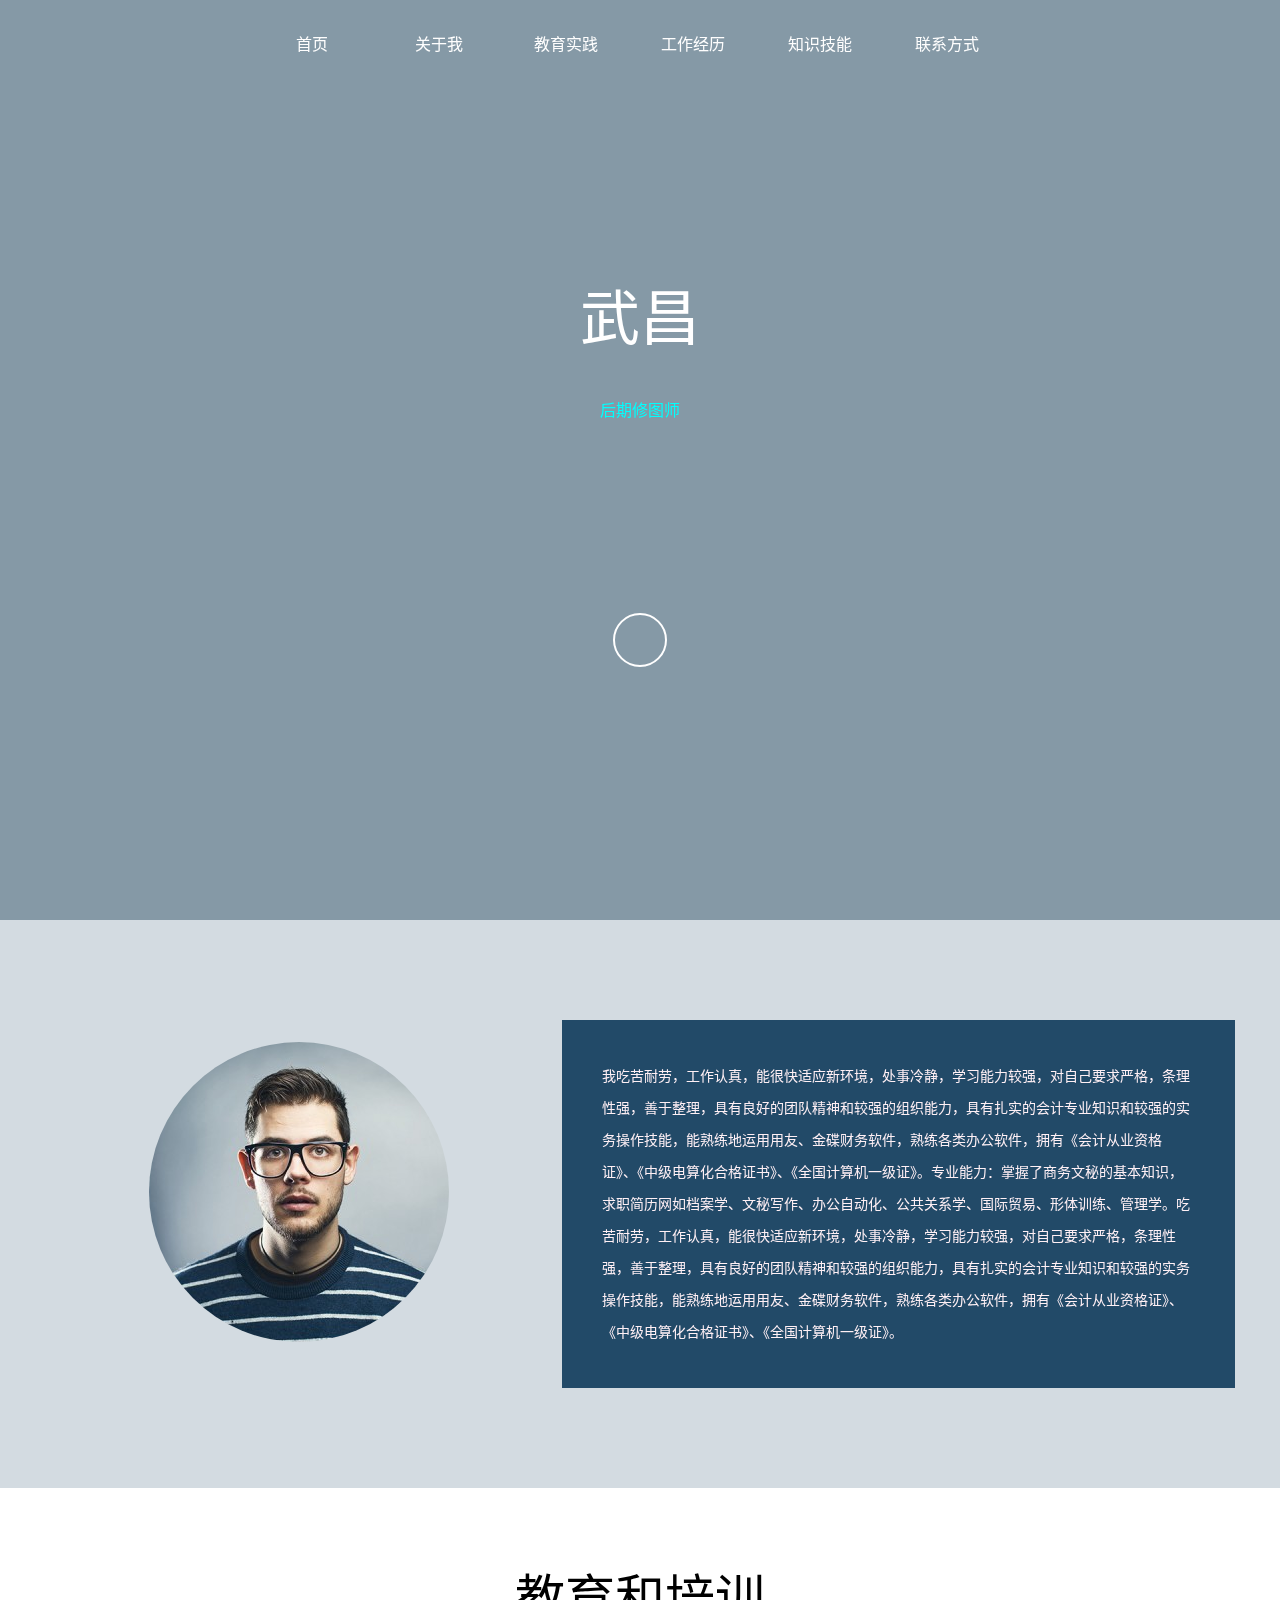
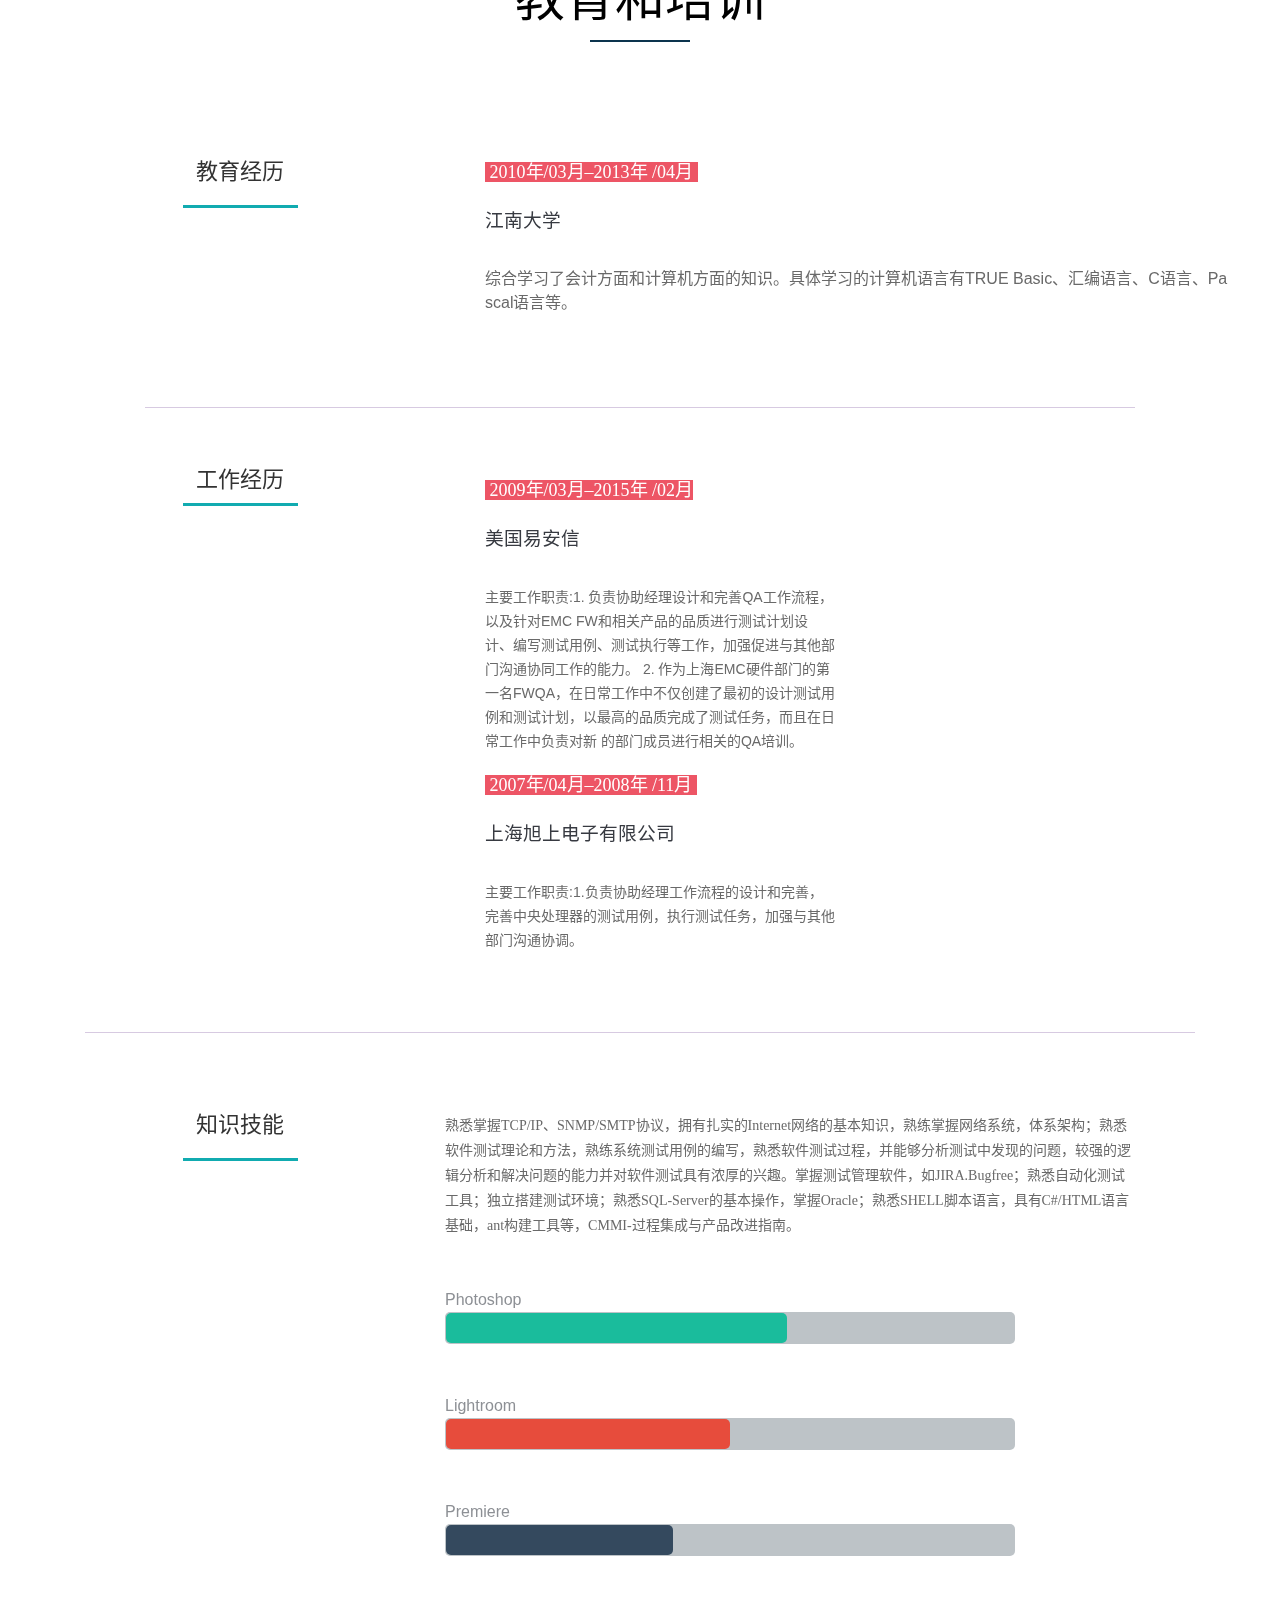
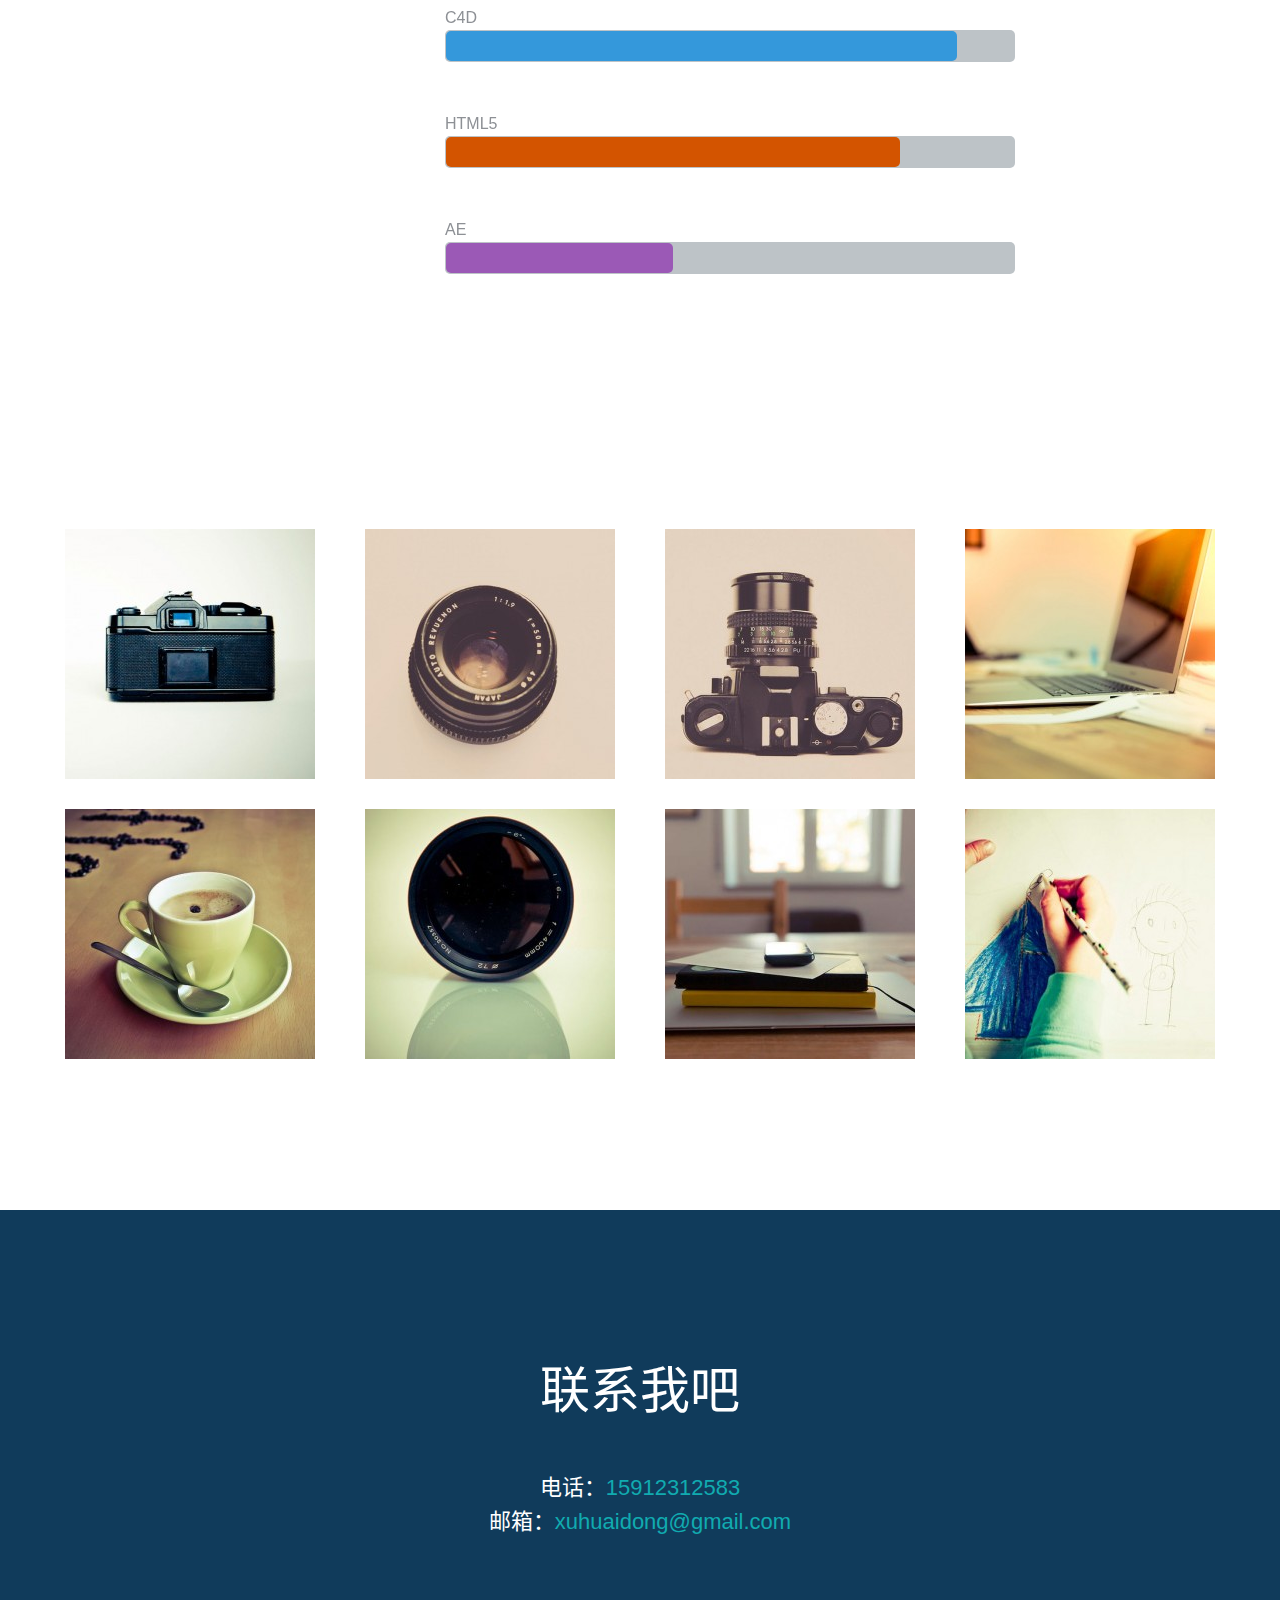
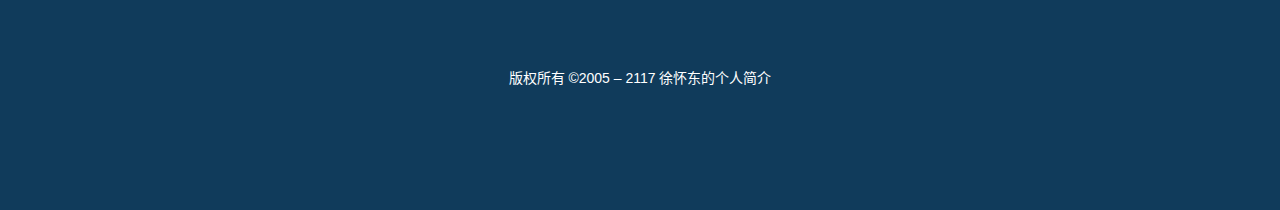
==== 个人简历.html @ 4f2609cb "简历" ====
<!DOCTYPE html>
<!-- saved from url=(0036)file:///D:/1/%E7%AE%80%E5%8E%86.html -->
<html class="bit-html mobile-false js_active  vc_desktop  vc_transform  vc_transform  no-touch mobile-false js_active  vc_desktop  vc_transform  vc_transform mobile-false js_active  vc_desktop  vc_transform  vc_transform" dir="ltr" lang="zh-CN"><!--<![endif]--><head><meta http-equiv="Content-Type" content="text/html; charset=UTF-8">
	<!-- for 360 -->
	<meta name="renderer" content="webkit"> 
	<meta name="applicable-device" content="pc,mobile"> <!-- for baidu -->
	<meta http-equiv="Cache-Control" content="no-transform"> <!-- for baidu -->
    <meta name="MobileOptimized" content="width"><!-- for baidu -->
    <meta name="HandheldFriendly" content="true"><!-- for baidu -->
		<!-- customer header -->
	<meta http-equiv="X-UA-Compatible" content="IE=edge">
	
	<meta name="viewport" content="width=device-width, initial-scale=1, maximum-scale=1">	
	<title>个人简历-通信工程 | 起飞页建站模板</title>
	<link rel="profile" href="http://gmpg.org/xfn/11">
	<link rel="pingback" href="http://5513e8ed8fca9.t73.qifeiye.com/xmlrpc.php">
	<!--[if lt IE 9]>
	<script src="http://5513e8ed8fca9.t73.qifeiye.com/FeiEditor/bitSite/js/html5shiv.min.js"></script>
	<![endif]-->
	<!--[if lt IE 9]>
	<script src="http://5513e8ed8fca9.t73.qifeiye.com/FeiEditor/bitSite/js/respond.min.js"></script>
	<![endif]-->
	<style type="text/css" id="static-stylesheet"></style>
	<link rel="stylesheet" href="./个人简历_files/6e01c4639c685ab23f66e5d59e5789d3.css" type="text/css" media="all">
<style type="text/css">

</style>
<script type="text/javascript">
/* <![CDATA[ */
/* thickbox */
var thickboxL10n = {"next":"\u4e0b\u4e00\u5f20 >","prev":"< \u4e0a\u4e00\u5f20","image":"\u56fe\u7247","of":"\/","close":"\u5173\u95ed","noiframes":"\u8fd9\u4e2a\u529f\u80fd\u9700\u8981iframe\u7684\u652f\u6301\u3002\u60a8\u53ef\u80fd\u7981\u6b62\u4e86iframe\u7684\u663e\u793a\uff0c\u6216\u60a8\u7684\u6d4f\u89c8\u5668\u4e0d\u652f\u6301\u6b64\u529f\u80fd\u3002","loadingAnimation":"\/\/fast.qifeiye.com\/FeiEditor\/bitSite\/images\/preloader.gif"};
/* dt-plugins */
var dtLocal = {"passText":"\u67e5\u770b\u8fd9\u4e2a\u52a0\u5bc6\u8d44\u8baf\uff0c\u8bf7\u5728\u4e0b\u9762\u8f93\u5165\u5bc6\u7801\uff1a","moreButtonAllLoadedText":"\u5168\u90e8\u5df2\u52a0\u8f7d","postID":"2160","ajaxurl":"http:\/\/5513e8ed8fca9.t73.qifeiye.com\/admin\/admin-ajax.php","contactNonce":"e44dd95891","ajaxNonce":"7125563af6","pageData":{"type":"page","template":"page","layout":null},"themeSettings":{"smoothScroll":"on"}};

/* ]]> */
</script><style>#header + #content > #left > #rlblock_left,
#content > #right > .dose > .dosesingle,
#content > #center > .dose > .dosesingle
{display:none !important;}</style>
<script type="text/javascript" src="./个人简历_files/ba457d8b08572c80d31e741e037400cd.js.下载"></script>
<link rel="EditURI" type="application/rsd+xml" title="RSD" href="http://5513e8ed8fca9.t73.qifeiye.com/xmlrpc.php?rsd">
<link rel="wlwmanifest" type="application/wlwmanifest+xml" href="http://5513e8ed8fca9.t73.qifeiye.com/qfy-includes/wlwmanifest.xml"> 

<link rel="canonical" href="http://5513e8ed8fca9.t73.qifeiye.com/">
<link rel="shortlink" href="http://5513e8ed8fca9.t73.qifeiye.com/?p=2160">
<style class="style_0">.bitRightSider .widget-title,.bitLeftSider .widget-title{padding:0 0 0 10px;height:28px;line-height:28px;background-color:#024886;margin:0px;font-family:;font-size:px;font-weight:normal;font-style:normal;text-decoration:none;color:#fff;border-top:0;border-left:0;border-right:0;border-bottom:0;background-image: url(//fast.qifeiye.com/qfy-content/plugins//bit-plugin/assets/frame/header_bg/1/bg.png);background-repeat: repeat;-webkit-border-top-left-radius: 0;-webkit-border-top-right-radius: 0;-moz-border-radius-topleft: 0;-moz-border-radius-topright: 0;border-top-left-radius: 0;border-top-right-radius: 0;} .bitRightSider .bitWidgetFrame,.bitLeftSider .bitWidgetFrame{border-top:0;border-bottom:1px solid #bababa;border-left:1px solid #bababa;border-right:1px solid #bababa;padding:4px 10px 4px 10px;-webkit-border-bottom-left-radius: 0;-webkit-border-bottom-right-radius: 0;-moz-border-radius-bottomleft: 0;-moz-border-radius-bottomright: 0;border-bottom-left-radius: 0;border-bottom-right-radius: 0;}.bitRightSider .site_tooler,.bitLeftSider .site_tooler{-webkit-box-shadow:none;box-shadow:none;}.bitRightLeftSiderWidget.site_tooler .bitWidgetFrame,.bitRightLeftSiderWidget.site_tooler .bitWidgetFrame{background-color:transparent;background-image:none;-webkit-border-bottom-left-radius: 0px;border-bottom-left-radius: 0px;-webkit-border-bottom-right-radius: 0px;border-bottom-right-radius: 0px;}</style><style class="style_0">.footer .widget-title{padding:0 0 0 10px;height:28px;line-height:28px;background-color:#024886;margin:0px;font-family:;font-size:px;font-weight:normal;font-style:normal;text-decoration:none;color:#fff;border-top:0;border-left:0;border-right:0;border-bottom:0;background-image:none;-webkit-border-top-left-radius: 4px;-webkit-border-top-right-radius: 4px;-moz-border-radius-topleft: 4px;-moz-border-radius-topright: 4px;border-top-left-radius: 4px;border-top-right-radius: 4px;} .footer .widget-title{border-top:0;border-left:0;border-right:0;} .footer  .bitWidgetFrame{border-bottom:0;border-top:0;border-left:0;border-right:0;padding:4px 10px 4px 10px;}.footer .site_tooler{-webkit-box-shadow:none;box-shadow:none;}.footer .site_tooler .bitWidgetFrame{background-color:transparent;background-image:none;-webkit-border-bottom-left-radius: 4px;border-bottom-left-radius: 4px;-webkit-border-bottom-right-radius: 4px;border-bottom-right-radius: 4px;}</style><meta name="robots" content="index, follow">
<meta name="description" content="起飞页建站模板">
		<style type="text/css">
</style>
		<script type="text/javascript">
			dtGlobals.logoEnabled = 0;dtGlobals.curr_id = '2160';dtGlobals.logoURL = '';dtGlobals.logoW = '0';dtGlobals.logoH = '0';dtGlobals.qfyname = '起飞页';dtGlobals.id = '5513e8ed8fca9';dtGlobals.language = '';smartMenu = 1;document.cookie='resolution='+Math.max(screen.width,screen.height)+'; path=/';
			dtGlobals.gallery_bgcolor = 'rgba(51,51,51,1)';dtGlobals.gallery_showthumbs = '0';dtGlobals.gallery_style = '';dtGlobals.gallery_autoplay = '0';dtGlobals.gallery_playspeed = '3';dtGlobals.gallery_imagesize = '100';dtGlobals.gallery_imageheight = '100';dtGlobals.gallery_stopbutton = '';dtGlobals.gallery_thumbsposition = '';dtGlobals.gallery_tcolor = '#fff';dtGlobals.gallery_tsize = '16';dtGlobals.gallery_dcolor = '#fff';dtGlobals.gallery_dsize = '14';dtGlobals.gallery_tfamily = '';dtGlobals.gallery_dfamily = '';dtGlobals.gallery_blankclose = '0';dtGlobals.gallery_arrowstyle = '0';dtGlobals.fm_showstyle = '';dtGlobals.fm_showspeed = '';dtGlobals.cdn_url = 'https://ccdn.goodq.top';dtGlobals.qfymodel = "";
			            			var socail_back_url = '';
					
		</script>

		</head>


<body class="home page page-id-2160 page-template-default image-blur btn-flat content-fullwidth qfe-js-composer js-comp-ver-4.0.1 vc_responsive is-webkit" data-pid="2160" data-pkey="43696bcdc4f8022776101003c5671fe2" style="">

<div id="page" class="bodyheader0 breackall hidefooter wide ">



	<!-- left, center, classical, classic-centered -->
	<!-- !Header -->
	<header id="header" class="logo-classic-centered headerPM menuPositionHolder transparent" role="banner"><!-- class="overlap"; class="logo-left", class="logo-center", class="logo-classic" -->
		
		<div class="wf-wrap ">
			<div class="wf-table">

				

<div id="branding" class="wf-td bit-logo-bar" style="">
	
	
	<!-- <div id="site-title" class="assistive-text"></div>
	<div id="site-description" class="assistive-text"></div> -->
</div>
			</div><!-- .wf-table -->
		</div><!-- .wf-wrap -->
		
								<div class="wf-mobile-visible wf-td assistive-info    " role="complementary">
					<div class="top-bar-right right bit_widget_more" bitdatamarker="bitHeader-2" bitdataaction="site_fix_container" bitdatacolor="white">
					 					</div>
				</div>
		
		<div class="navigation-holder">
			<div>

					
		<!-- !- Navigation -->
		<nav style="min-height: auto;" id="navigation" class="wf-wrap" bitdataaction="site_menu_container" bitdatalocation="primary">
			
						
			<div id="dl-menu" class="dl-menuwrapper wf-mobile-visible main-mobile-menu" style="display: none;"><div id="dl-menu" class="dl-menuwrapper wf-mobile-visible main-mobile-menu" style="display:none"><div id="dl-menu" class="dl-menuwrapper wf-mobile-visible main-mobile-menu" style="display:none"><a data-padding="" data-top="8" data-right="8" rel="nofollow" id="mobile-menu" class="glyphicon glyphicon-icon-align-justify center">
				<span class="menu-open  phone-text">首页</span>
				<span class="menu-close">关闭</span>
				<span class="menu-back">返回上一级</span>
				<span class="wf-phone-visible">&nbsp;</span>
			</a><div class="dl-container"><ul data-st="0" data-sp="0" data-fh="" data-mw="" data-lh="" class="dl-menu" data-bit-menu="underline-hover" data-bit-float-menu="underline-hover"><li class="menu-item menu-item-type-post_type menu-item-object-page current-menu-item page_item page-item-2160 current_page_item bit-menu-post-id-2160 menu-item-2319 first"><a href="http://5513e8ed8fca9.t73.qifeiye.com/"><span>首页<i class="underline"></i><i class="underline"></i><i class="underline"></i></span></a></li><li class="menu-item menu-item-type-custom menu-item-object-custom current-menu-item current_page_item menu-item-home bit-menu-post-id-7343 menu-item-7343 act"><a href="http://5513e8ed8fca9.t73.qifeiye.com/#bit_pmwl8"><span>关于我<i class="underline"></i><i class="underline"></i><i class="underline"></i></span></a></li><li class=" menu-item menu-item-type-custom menu-item-object-custom current-menu-item current_page_item menu-item-home bit-menu-post-id-7076 menu-item-7076"><a href="http://5513e8ed8fca9.t73.qifeiye.com/#bit_nt7b8"><span>教育实践<i class="underline"></i><i class="underline"></i><i class="underline"></i></span></a></li><li class="menu-item menu-item-type-custom menu-item-object-custom current-menu-item current_page_item menu-item-home bit-menu-post-id-6301 menu-item-6301"><a href="http://5513e8ed8fca9.t73.qifeiye.com/#bit_nyho2"><span>工作经历<i class="underline"></i><i class="underline"></i><i class="underline"></i></span></a></li><li class="menu-item menu-item-type-custom menu-item-object-custom current-menu-item current_page_item menu-item-home bit-menu-post-id-7078 menu-item-7078"><a href="http://5513e8ed8fca9.t73.qifeiye.com/#bit_vol42"><span>知识技能<i class="underline"></i><i class="underline"></i><i class="underline"></i></span></a></li><li class="menu-item menu-item-type-custom menu-item-object-custom current-menu-item current_page_item menu-item-home bit-menu-post-id-7080 menu-item-7080"><a href="http://5513e8ed8fca9.t73.qifeiye.com/#bit_ocmzg"><span>联系方式<i class="underline"></i><i class="underline"></i><i class="underline"></i></span></a></li>
</ul></div></div><div class="dl-container"><ul data-st="0" data-sp="0" data-fh="" data-mw="" data-lh="" class="dl-menu" data-bit-menu="underline-hover" data-bit-float-menu="underline-hover"><li class="menu-item menu-item-type-post_type menu-item-object-page current-menu-item page_item page-item-2160 current_page_item bit-menu-post-id-2160 menu-item-2319 first"><a href="http://5513e8ed8fca9.t73.qifeiye.com/"><span>首页<i class="underline"></i><i class="underline"></i></span></a></li><li class="menu-item menu-item-type-custom menu-item-object-custom current-menu-item current_page_item menu-item-home bit-menu-post-id-7343 menu-item-7343 act"><a href="http://5513e8ed8fca9.t73.qifeiye.com/#bit_pmwl8"><span>关于我<i class="underline"></i><i class="underline"></i></span></a></li><li class=" menu-item menu-item-type-custom menu-item-object-custom current-menu-item current_page_item menu-item-home bit-menu-post-id-7076 menu-item-7076"><a href="http://5513e8ed8fca9.t73.qifeiye.com/#bit_nt7b8"><span>教育实践<i class="underline"></i><i class="underline"></i></span></a></li><li class="menu-item menu-item-type-custom menu-item-object-custom current-menu-item current_page_item menu-item-home bit-menu-post-id-6301 menu-item-6301"><a href="http://5513e8ed8fca9.t73.qifeiye.com/#bit_nyho2"><span>工作经历<i class="underline"></i><i class="underline"></i></span></a></li><li class="menu-item menu-item-type-custom menu-item-object-custom current-menu-item current_page_item menu-item-home bit-menu-post-id-7078 menu-item-7078"><a href="http://5513e8ed8fca9.t73.qifeiye.com/#bit_vol42"><span>知识技能<i class="underline"></i><i class="underline"></i></span></a></li><li class=" menu-item menu-item-type-custom menu-item-object-custom current-menu-item current_page_item menu-item-home bit-menu-post-id-7080 menu-item-7080"><a href="http://5513e8ed8fca9.t73.qifeiye.com/#bit_ocmzg"><span>联系方式<i class="underline"></i><i class="underline"></i></span></a></li>
</ul></div><div class="dl-container"><ul data-st="0" data-sp="0" data-fh="" data-mw="" data-lh="" class="dl-menu" data-bit-menu="underline-hover" data-bit-float-menu="underline-hover"><li class="menu-item menu-item-type-post_type menu-item-object-page current-menu-item page_item page-item-2160 current_page_item bit-menu-post-id-2160 menu-item-2319 first"><a href="http://5513e8ed8fca9.t73.qifeiye.com/"><span>首页<i class="underline"></i><i class="underline"></i><i class="underline"></i></span></a></li><li class="menu-item menu-item-type-custom menu-item-object-custom current-menu-item current_page_item menu-item-home bit-menu-post-id-7343 menu-item-7343 act"><a href="http://5513e8ed8fca9.t73.qifeiye.com/#bit_pmwl8"><span>关于我<i class="underline"></i><i class="underline"></i><i class="underline"></i></span></a></li><li class=" menu-item menu-item-type-custom menu-item-object-custom current-menu-item current_page_item menu-item-home bit-menu-post-id-7076 menu-item-7076"><a href="http://5513e8ed8fca9.t73.qifeiye.com/#bit_nt7b8"><span>教育实践<i class="underline"></i><i class="underline"></i><i class="underline"></i></span></a></li><li class="menu-item menu-item-type-custom menu-item-object-custom current-menu-item current_page_item menu-item-home bit-menu-post-id-6301 menu-item-6301"><a href="http://5513e8ed8fca9.t73.qifeiye.com/#bit_nyho2"><span>工作经历<i class="underline"></i><i class="underline"></i><i class="underline"></i></span></a></li><li class="menu-item menu-item-type-custom menu-item-object-custom current-menu-item current_page_item menu-item-home bit-menu-post-id-7078 menu-item-7078"><a href="http://5513e8ed8fca9.t73.qifeiye.com/#bit_vol42"><span>知识技能<i class="underline"></i><i class="underline"></i><i class="underline"></i></span></a></li><li class="menu-item menu-item-type-custom menu-item-object-custom current-menu-item current_page_item menu-item-home bit-menu-post-id-7080 menu-item-7080"><a href="http://5513e8ed8fca9.t73.qifeiye.com/#bit_ocmzg"><span>联系方式<i class="underline"></i><i class="underline"></i><i class="underline"></i></span></a></li>
</ul></div></div><div class="dl-container"><ul data-st="0" data-sp="0" data-fh="" data-mw="" data-lh="" class="dl-menu" data-bit-menu="underline-hover" data-bit-float-menu="underline-hover"><li class=" menu-item menu-item-type-post_type menu-item-object-page current-menu-item page_item page-item-2160 current_page_item bit-menu-post-id-2160 menu-item-2319 act first"><a href="http://5513e8ed8fca9.t73.qifeiye.com/"><span>首页<i class="underline"></i></span></a></li><li class=" menu-item menu-item-type-custom menu-item-object-custom current-menu-item current_page_item menu-item-home bit-menu-post-id-7343 menu-item-7343"><a href="http://5513e8ed8fca9.t73.qifeiye.com/#bit_pmwl8"><span>关于我<i class="underline"></i></span></a></li><li class=" menu-item menu-item-type-custom menu-item-object-custom current-menu-item current_page_item menu-item-home bit-menu-post-id-7076 menu-item-7076"><a href="http://5513e8ed8fca9.t73.qifeiye.com/#bit_nt7b8"><span>教育实践<i class="underline"></i></span></a></li><li class=" menu-item menu-item-type-custom menu-item-object-custom current-menu-item current_page_item menu-item-home bit-menu-post-id-6301 menu-item-6301"><a href="http://5513e8ed8fca9.t73.qifeiye.com/#bit_nyho2"><span>工作经历<i class="underline"></i></span></a></li><li class=" menu-item menu-item-type-custom menu-item-object-custom current-menu-item current_page_item menu-item-home bit-menu-post-id-7078 menu-item-7078"><a href="http://5513e8ed8fca9.t73.qifeiye.com/#bit_vol42"><span>知识技能<i class="underline"></i></span></a></li><li class=" menu-item menu-item-type-custom menu-item-object-custom current-menu-item current_page_item menu-item-home bit-menu-post-id-7080 menu-item-7080"><a href="http://5513e8ed8fca9.t73.qifeiye.com/#bit_ocmzg"><span>联系方式<i class="underline"></i></span></a></li>
</ul></div><div class="dl-container"><ul data-st="0" data-sp="0" data-fh="" data-mw="" data-lh="" class="dl-menu" data-bit-menu="underline-hover" data-bit-float-menu="underline-hover"><li class="menu-item menu-item-type-post_type menu-item-object-page current-menu-item page_item page-item-2160 current_page_item bit-menu-post-id-2160 menu-item-2319 first"><a href="http://5513e8ed8fca9.t73.qifeiye.com/"><span>首页<i class="underline"></i><i class="underline"></i></span></a></li><li class="menu-item menu-item-type-custom menu-item-object-custom current-menu-item current_page_item menu-item-home bit-menu-post-id-7343 menu-item-7343 act"><a href="http://5513e8ed8fca9.t73.qifeiye.com/#bit_pmwl8"><span>关于我<i class="underline"></i><i class="underline"></i></span></a></li><li class=" menu-item menu-item-type-custom menu-item-object-custom current-menu-item current_page_item menu-item-home bit-menu-post-id-7076 menu-item-7076"><a href="http://5513e8ed8fca9.t73.qifeiye.com/#bit_nt7b8"><span>教育实践<i class="underline"></i><i class="underline"></i></span></a></li><li class="menu-item menu-item-type-custom menu-item-object-custom current-menu-item current_page_item menu-item-home bit-menu-post-id-6301 menu-item-6301"><a href="http://5513e8ed8fca9.t73.qifeiye.com/#bit_nyho2"><span>工作经历<i class="underline"></i><i class="underline"></i></span></a></li><li class="menu-item menu-item-type-custom menu-item-object-custom current-menu-item current_page_item menu-item-home bit-menu-post-id-7078 menu-item-7078"><a href="http://5513e8ed8fca9.t73.qifeiye.com/#bit_vol42"><span>知识技能<i class="underline"></i><i class="underline"></i></span></a></li><li class=" menu-item menu-item-type-custom menu-item-object-custom current-menu-item current_page_item menu-item-home bit-menu-post-id-7080 menu-item-7080"><a href="http://5513e8ed8fca9.t73.qifeiye.com/#bit_ocmzg"><span>联系方式<i class="underline"></i><i class="underline"></i></span></a></li>
</ul></div><div class="dl-container"><ul data-st="0" data-sp="0" data-fh="" data-mw="" data-lh="" class="dl-menu" data-bit-menu="underline-hover" data-bit-float-menu="underline-hover"><li class="menu-item menu-item-type-post_type menu-item-object-page current-menu-item page_item page-item-2160 current_page_item bit-menu-post-id-2160 menu-item-2319 first"><a href="http://5513e8ed8fca9.t73.qifeiye.com/"><span>首页<i class="underline"></i><i class="underline"></i><i class="underline"></i></span></a></li><li class="menu-item menu-item-type-custom menu-item-object-custom current-menu-item current_page_item menu-item-home bit-menu-post-id-7343 menu-item-7343 act"><a href="http://5513e8ed8fca9.t73.qifeiye.com/#bit_pmwl8"><span>关于我<i class="underline"></i><i class="underline"></i><i class="underline"></i></span></a></li><li class=" menu-item menu-item-type-custom menu-item-object-custom current-menu-item current_page_item menu-item-home bit-menu-post-id-7076 menu-item-7076"><a href="http://5513e8ed8fca9.t73.qifeiye.com/#bit_nt7b8"><span>教育实践<i class="underline"></i><i class="underline"></i><i class="underline"></i></span></a></li><li class="menu-item menu-item-type-custom menu-item-object-custom current-menu-item current_page_item menu-item-home bit-menu-post-id-6301 menu-item-6301"><a href="http://5513e8ed8fca9.t73.qifeiye.com/#bit_nyho2"><span>工作经历<i class="underline"></i><i class="underline"></i><i class="underline"></i></span></a></li><li class="menu-item menu-item-type-custom menu-item-object-custom current-menu-item current_page_item menu-item-home bit-menu-post-id-7078 menu-item-7078"><a href="http://5513e8ed8fca9.t73.qifeiye.com/#bit_vol42"><span>知识技能<i class="underline"></i><i class="underline"></i><i class="underline"></i></span></a></li><li class="menu-item menu-item-type-custom menu-item-object-custom current-menu-item current_page_item menu-item-home bit-menu-post-id-7080 menu-item-7080"><a href="http://5513e8ed8fca9.t73.qifeiye.com/#bit_ocmzg"><span>联系方式<i class="underline"></i><i class="underline"></i><i class="underline"></i></span></a></li>
</ul></div></div>

					<ul id="main-nav" data-st="0" data-sp="0" data-fh="" data-mw="" data-lh="" class="mainmenu fancy-rollovers wf-mobile-hidden position-text-right underline-hover bit-menu-default" data-bit-menu="underline-hover" data-bit-float-menu="underline-hover"><li class="menu-item menu-item-type-post_type menu-item-object-page current-menu-item page_item page-item-2160 current_page_item bit-menu-post-id-2160 menu-item-2319 first"><a href="http://5513e8ed8fca9.t73.qifeiye.com/"><span>首页<i class="underline"></i><i class="underline"></i><i class="underline"></i></span></a></li><li class="menu-item menu-item-type-custom menu-item-object-custom current-menu-item current_page_item menu-item-home bit-menu-post-id-7343 menu-item-7343 act"><a href="http://5513e8ed8fca9.t73.qifeiye.com/#bit_pmwl8"><span>关于我<i class="underline"></i><i class="underline"></i><i class="underline"></i></span></a></li><li class=" menu-item menu-item-type-custom menu-item-object-custom current-menu-item current_page_item menu-item-home bit-menu-post-id-7076 menu-item-7076"><a href="http://5513e8ed8fca9.t73.qifeiye.com/#bit_nt7b8"><span>教育实践<i class="underline"></i><i class="underline"></i><i class="underline"></i></span></a></li><li class="menu-item menu-item-type-custom menu-item-object-custom current-menu-item current_page_item menu-item-home bit-menu-post-id-6301 menu-item-6301"><a href="http://5513e8ed8fca9.t73.qifeiye.com/#bit_nyho2"><span>工作经历<i class="underline"></i><i class="underline"></i><i class="underline"></i></span></a></li><li class="menu-item menu-item-type-custom menu-item-object-custom current-menu-item current_page_item menu-item-home bit-menu-post-id-7078 menu-item-7078"><a href="http://5513e8ed8fca9.t73.qifeiye.com/#bit_vol42"><span>知识技能<i class="underline"></i><i class="underline"></i><i class="underline"></i></span></a></li><li class="menu-item menu-item-type-custom menu-item-object-custom current-menu-item current_page_item menu-item-home bit-menu-post-id-7080 menu-item-7080"><a href="http://5513e8ed8fca9.t73.qifeiye.com/#bit_ocmzg"><span>联系方式<i class="underline"></i><i class="underline"></i><i class="underline"></i></span></a></li>
</ul></nav>
		<div style="display:none;" id="main-nav-slide">
									
		</div>
		
	
			</div>
		</div><!-- .navigation-holder -->

		
	</header><!-- #masthead -->

 <section class="bitBanner" id="bitBanner" bitdatamarker="bitBanner" bitdataaction="site_fix_container">
	</section>
<div id="main" class="bit_main_content">


		<div class="main-gradient"></div>

		<div class="wf-wrap">
			<div class="wf-container-main">

				

			

			<div id="content" class="content" role="main">

								
<div class="main-outer-wrapper ">
        <div class="bit_row">

                <div class="twelve columns no-sidebar-content ">
                
                    <div class="bit_row">
                    
                            <div class="content-wrapper twelve columns ">
                              <section data-fixheight="" class="qfy-row-1-5bb8104059a0c972106 section minperheight100    no  section-text-no-shadow section-inner-no-shadow section-normal section-orgi" id="bit_unvk2" style="margin-bottom: 0px; border-radius: 0px; color: rgb(255, 255, 255); min-height: 575px;">
    <style class="row_class qfy_style_class">
	@media only screen and (min-width: 992px){
		section.section.qfy-row-1-5bb8104059a0c972106{padding-left:0;padding-right:0;padding-top:20px;padding-bottom:0;margin-top:0;}}
	   	
	   @media only screen and (max-width: 992px){
		.bit-html section.section.qfy-row-1-5bb8104059a0c972106{padding-left:15px;padding-right:15px;padding-top:20px;padding-bottom:0;margin-top:0;min-height:0;}}
	</style>
	            <div data-time="3" data-imagebgs="" class="background-media   " backgroundsize="true" style="background-image: url(&#39;https://ccdn.goodq.top/caches/0482949eac6b5cb4703326ef21f64e6a/aHR0cDovLzU1MTNlOGVkOGZjYTkudDczLnFpZmVpeWUuY29tL3FmeS1jb250ZW50L3VwbG9hZHMvMjAxNC8wNi81NTIzYzg4ZGQzNDdkMWI3Y2M2MTdmNjMyYjdlZmRiNy5qcGc_p_p100_p_3D.jpg&#39;); background-repeat:no-repeat; background-size:cover; background-attachment:scroll; background-position:0 0%;">
                                   </div>
		
    	    <div class="section-background-overlay background-overlay grid-overlay-0 " style="background-color: rgba(12,52,78,0.5);"></div>

    <div class="container">
        <div class="row qfe_row">
            <div data-animaleinbegin="bottom-in-view" data-animalename="qfyfadeInUp" data-duration="" data-delay="" class=" qfy-column-1-5bb810405ae1289273 qfy-column-inner  vc_span12  text-Default small-screen-undefined column_middle fullrow" data-dw="1/1" data-fixheight="" style="margin-top: 71px; margin-bottom: 0px;"><div style="margin-top:0;margin-bottom:0;margin-left:0;margin-right:0;border-radius:0px;;position:relative;" class="column_inner "><div class=" background-overlay grid-overlay-0" style="background-color:transparent;width:100%;"></div><div class="column_containter" style="z-index:3;position:relative;">
	<div id="vc_header_5bb810405c308755" m-padding="0px 0px 0px 0px" p-padding="0 0 0 0" css_animation_delay="0" qfyuuid="qfy_header_pezgg" data-anitime="0.7" class="qfy-element minheigh1px qfe_text_column qfe_content_element " style="position: relative;;;background-repeat: no-repeat;;margin-top:20px;margin-bottom:10px;padding-top:0;padding-bottom:0;padding-right:0;padding-left:0;"><style>@media only screen and (max-width: 768px) {#vc_header_5bb810405c308755 .header_title{font-size:30px !important;}}@media only screen and (max-width: 768px) {#vc_header_5bb810405c308755 .header_subtitle{font-size:14px !important;}}</style>
		<div class="qfe_wrapper">
			<h1 class="qfy_title center mobilecenter"><div class="qfy_title_inner" style="display:inline-block;position:relative;max-width:100%;"><div class="header_title" style="font-size:60px;font-weight:normal;font-style:normal;color:#ffffff;">武昌</div></div><style></style><div class="button_wrapper" style="display:none;"><div class="button " style="display:inline-block;max-width:100%;text-align:center; font-size:12px;"></div></div><span style="clear:both;"></span></h1>
		</div> 
	</div> 
	<div m-padding="0px 0px 0px 0px" p-padding="0 0 0 0" css_animation_delay="0" qfyuuid="qfy_column_text_888kf" data-anitime="0.7" class="qfy-element qfy-text qfy-text-18359 qfe_text_column qfe_content_element  mobile_fontsize " style="position: relative;;;line-height:1.5em;;background-position:left top;background-repeat: no-repeat;;margin-top:0;margin-bottom:0;padding-top:0;padding-bottom:0;padding-right:0;padding-left:0;border-radius:0px;">
		<div class="qfe_wrapper">
			<div style="text-align: center;"></div>

		</div> 
	</div> 
	<div m-padding="31px 0px 0px 0px" p-padding="31px 0 0 0" css_animation_delay="0" qfyuuid="qfy_column_text_cp3v3" data-anitime="0.7" class="qfy-element qfy-text qfy-text-70869 qfe_text_column qfe_content_element  mobile_fontsize " style="position: relative;;;line-height:1.5em;;background-position:left top;background-repeat: no-repeat;;margin-top:0;margin-bottom:0;padding-top:31px;padding-bottom:0;padding-right:0;padding-left:0;border-radius:0px;">
		<div class="qfe_wrapper">
			<div style="text-align: center;"><span style="color:#00FFFF;">后期修图师</span></div>

		</div> 
	</div> <div id="icons_list-5bb810405d5099792" style="padding-top:39px;padding-bottom:0;padding-right:0;padding-left:0;" m-padding="39px 0px 0px 0px" p-padding="39px 0 0 0" css_animation_delay="0" qfyuuid="qfy_socail_icons_list_sit2h" class="qfy-icons_list  qfy-element "><ul class="gallery_icons_list " style="text-align:center;"><li style="display:inline-block;"><span data-desc="" data-tj="1" data-ta="2" data-width="150" data-bg="" data-image="" style="margin-left:5px;margin-right:5px;margin-bottom:px" class=" qfy-icon qfy-icon_64x64 facebook-icon_64x64" title=""></span></li><li style="display:inline-block;"><span data-desc="" data-tj="1" data-ta="2" data-width="150" data-bg="" data-image="" style="margin-left:5px;margin-right:5px;margin-bottom:px" class=" qfy-icon qfy-icon_64x64 twitter-icon_64x64" title=""></span></li><li style="display:inline-block;"><span data-desc="" data-tj="1" data-ta="2" data-width="150" data-bg="" data-image="" style="margin-left:5px;margin-right:5px;margin-bottom:px" class=" qfy-icon qfy-icon_64x64 webchat-icon_64x64" title=""></span></li><li style="display:inline-block;"><span data-desc="" data-tj="1" data-ta="2" data-width="150" data-bg="" data-image="" style="margin-left:5px;margin-right:5px;margin-bottom:px" class=" qfy-icon qfy-icon_64x64 weixin-icon_64x64" title=""></span></li><li style="clear:both;"></li></ul></div><div id="icon-5bb810405dd9e489738" style="margin-top:0;margin-bottom:0;padding-top:83px;padding-bottom:0;padding-right:0;padding-left:0;" m-padding="83px 0px 0px 0px" p-padding="83px 0 0 0" css_animation_delay="0" qfyuuid="qfy_icon_mtyqw" data-anitime="0.7" class="qfy-element vc_icon_element vc_icon_element-outer delay0 vc_icon_element-align-center vc_icon_element-have-style icon-fontawesome">
<style>
#icon-5bb810405dd9e489738 .vc_icon_element-inner:hover .vc_icon_element-icon,.hover #icon-5bb810405dd9e489738 .vc_icon_element-inner .vc_icon_element-icon{color:#00ffff !important}
#icon-5bb810405dd9e489738 .vc_icon_element-inner:hover,.hover #icon-5bb810405dd9e489738 .vc_icon_element-inner{border-color:#00ffff !important;}</style>
	<div class=" vc_icon_element-inner vc_icon_element-color- vc_icon_element-have-style-inner vc_icon_element-size-sm vc_icon_element-style-rounded-outline vc_icon_element-outline vc_icon_element-background-color-" style="border-color:#ffffff;border-width:2px;">
				<span class="vc_icon_element-icon glyphicon glyphicon-icon-angle-down" style="color:#ffffff;"></span>
				<a class="vc_icon_element-link" href="http://5513e8ed8fca9.t73.qifeiye.com/?page_id=2160#bit_pmwl8" target=""></a></div>


</div>
</div></div></div><style class="column_class qfy_style_class">@media only screen and (min-width: 992px){.qfy-column-1-5bb810405ae1289273 > .column_inner {padding-left:0;padding-right:0;padding-top:0;padding-bottom:0;}.qfe_row .vc_span_class.qfy-column-1-5bb810405ae1289273 {};}@media only screen and (max-width: 992px){.qfy-column-1-5bb810405ae1289273 > .column_inner{margin:0 auto 0 !important;min-height:0 !important;padding-left:0;padding-right:0;padding-top:0;padding-bottom:0;}.display_entire .qfe_row .vc_span_class.qfy-column-1-5bb810405ae1289273 {}.qfy-column-1-5bb810405ae1289273 > .column_inner> .background-overlay,.qfy-column-1-5bb810405ae1289273 > .column_inner> .background-media{width:100% !important;left:0 !important;right:auto !important;}}</style>        </div>
    </div>
	
</section><section data-fixheight="" class="qfy-row-2-5bb810405e257503533 section     no  section-text-no-shadow section-inner-no-shadow section-normal section-orgi" id="bit_pmwl8" style="margin-bottom:0;border-radius:0px;color:#000000;">
    <style class="row_class qfy_style_class">
	@media only screen and (min-width: 992px){
		section.section.qfy-row-2-5bb810405e257503533{padding-left:0;padding-right:0;padding-top:100px;padding-bottom:100px;margin-top:0;}section.section.qfy-row-2-5bb810405e257503533 > .container{max-width:1280px;margin:0 auto;}}
	   	
	   @media only screen and (max-width: 992px){
		.bit-html section.section.qfy-row-2-5bb810405e257503533{padding-left:15px;padding-right:15px;padding-top:40px;padding-bottom:40px;margin-top:0;min-height:0;}}
	</style>
	    	    <div class="section-background-overlay background-overlay grid-overlay-0 " style="background-color: rgba(33,76,106,0.2);"></div>

    <div class="container">
        <div class="row qfe_row">
            <div data-animaleinbegin="bottom-in-view" data-animalename="qfyfadeInUp" data-duration="" data-delay="" class=" qfy-column-2-5bb810405e75d106628 qfy-column-inner  vc_span_class  vc_span4  text-Default small-screen-Default column_middle notfullrow" data-dw="1/3" data-fixheight="" style="margin-top: 23px; margin-bottom: 0px;"><div style="margin-top:0;margin-bottom:0;margin-left:0;margin-right:0;border-radius:0px;;position:relative;" class="column_inner "><div class=" background-overlay grid-overlay-0" style="background-color:transparent;width:100%;"></div><div class="column_containter" style="z-index:3;position:relative;">
	<div id="vc_img_5bb81040608f1428" style="padding:0px;margin:0px;clear:both;position:relative;margin-top:0;margin-bottom:0;padding-top:0;padding-bottom:0;padding-right:0;padding-left:0;background-position:0 0;background-repeat: no-repeat;" m-padding="0px 0px 0px 0px" p-padding="0 0 0 0" css_animation_delay="0" qfyuuid="qfy_single_image_u8ngv" data-anitime="0.7" class="qfy-element bitImageControlDiv "><style>@media only screen and (max-width: 768px) {.single_image_text-5bb8104060a0796 .head{font-size: 16px !important;}.single_image_text-5bb8104060a0796 .content{font-size: 16px !important;}}</style><a class="bitImageAhover  ">
	<div class="bitImageParentDiv qfe_single_image qfe_content_element qfe_animate_when_almost_visible qfe_qfy_rotateIn vc_align_center qfe_start_animation" style="animation-duration: 0.7s;">
		<div class="qfe_wrapper"><span></span><img class="front_image vc_box_circle  ag_image" src="./个人简历_files/aHR0cDovLzU1MTNlOGVkOGZjYTkudDczLnFpZmVpeWUuY29tL3FmeS1jb250ZW50L3VwbG9hZHMvMjAxNC8wNi9jODFlNzI4ZDlkNGMyZjYzNmYwNjdmODljYzE0ODYyYy0zMDB4MzAwLmpwZw_p_p100_p_3D_p_p100_p_3D.jpg" alt="2" description="" data-attach-id="8215" data-title="2" title="" src-img="" style=""></div> 
	</div> 
	</a></div><a class="bitImageAhover  "> </a>
	<div m-padding="0px 0px 0px 0px" p-padding="0px 0px 0px 0px" css_animation_delay="0" qfyuuid="0" class="qfy-element qfy-text qfy-text-86013 qfe_text_column qfe_content_element  " style="position: relative; line-height: 1.5em; background-repeat: no-repeat; padding: 0px;">
		<div class="qfe_wrapper">
			&nbsp;
		</div> 
	</div> </div></div></div><style class="column_class qfy_style_class">@media only screen and (min-width: 992px){.qfy-column-2-5bb810405e75d106628 > .column_inner {padding-left:0;padding-right:0;padding-top:0;padding-bottom:0;}.qfe_row .vc_span_class.qfy-column-2-5bb810405e75d106628 {width:43.083333333333336%;};}@media only screen and (max-width: 992px){.qfy-column-2-5bb810405e75d106628 > .column_inner{margin:0 auto 0 !important;min-height:0 !important;padding-left:0;padding-right:0;padding-top:0;padding-bottom:0;}.display_entire .qfe_row .vc_span_class.qfy-column-2-5bb810405e75d106628 {width:43.083333333333336%;}.qfy-column-2-5bb810405e75d106628 > .column_inner> .background-overlay,.qfy-column-2-5bb810405e75d106628 > .column_inner> .background-media{width:100% !important;left:0 !important;right:auto !important;}}</style><div data-animaleinbegin="bottom-in-view" data-animalename="qfyfadeInUp" data-duration="" data-delay="0.1" class=" qfy-column-3-5bb8104061163297811 qfy-column-inner  vc_span_class  vc_span8  text-Default small-screen-Default notfullrow" data-dw="2/3" data-fixheight=""><div style="margin-top:0;margin-bottom:0;margin-left:0;margin-right:0;border-radius:0px;;position:relative;" class="column_inner "><div class=" background-overlay grid-overlay-0" style="background-color:rgba(16,59,91,0.9);width:100%;"></div><div class="column_containter" style="z-index:3;position:relative;">
	<div m-padding="0px 0px 0px 0px" p-padding="0 0 0 0" css_animation_delay="0" qfyuuid="qfy_column_text_tzkdw" data-anitime="0.7" class="qfy-element qfy-text qfy-text-24107 qfe_text_column qfe_content_element  qfe_animate_when_almost_visible qfe_right-to-left mobile_fontsize16 qfe_start_animation" style="position: relative; line-height: 2em; background-position: left top; background-repeat: no-repeat; margin-top: 0px; margin-bottom: 0px; padding: 0px; border-radius: 0px; animation-duration: 0.7s;">
		<div class="qfe_wrapper">
			<div><span style="font-size:14px;"><span style="color: rgb(255, 240, 245);">我吃苦耐劳，工作认真，能很快适应新环境，处事冷静，学习能力较强，对自己要求严格，条理性强，善于整理，具有良好的团队精神和较强的组织能力，具有扎实的会计专业知识和较强的实务操作技能，能熟练地运用用友、金碟财务软件，熟练各类办公软件，拥有《会计从业资格证》、《中级电算化合格证书》、《全国计算机一级证》。专业能力：掌握了商务文秘的基本知识，求职简历网如档案学、文秘写作、办公自动化、公共关系学、国际贸易、形体训练、管理学。<span style="font-size:14px;"><span style="color: rgb(255, 240, 245);">吃苦耐劳，工作认真，能很快适应新环境，处事冷静，学习能力较强，对自己要求严格，条理性强，善于整理，具有良好的团队精神和较强的组织能力，具有扎实的会计专业知识和较强的实务操作技能，能熟练地运用用友、金碟财务软件，熟练各类办公软件，拥有《会计从业资格证》、《中级电算化合格证书》、《全国计算机一级证》。</span></span></span></span><span style="font-size:14px;"><span style="color: rgb(255, 240, 245);"></span></span></div>

		</div> 
	</div> </div></div></div><style class="column_class qfy_style_class">@media only screen and (min-width: 992px){.qfy-column-3-5bb8104061163297811 > .column_inner {padding-left:40px;padding-right:40px;padding-top:40px;padding-bottom:40px;}.qfe_row .vc_span_class.qfy-column-3-5bb8104061163297811 {width:56.9%;};}@media only screen and (max-width: 992px){.qfy-column-3-5bb8104061163297811 > .column_inner{margin:0 auto 0 !important;min-height:0 !important;padding-left:20px;padding-right:20px;padding-top:20px;padding-bottom:20px;}.display_entire .qfe_row .vc_span_class.qfy-column-3-5bb8104061163297811 {width:56.9%;}.qfy-column-3-5bb8104061163297811 > .column_inner> .background-overlay,.qfy-column-3-5bb8104061163297811 > .column_inner> .background-media{width:100% !important;left:0 !important;right:auto !important;}}</style><div class="wf-mobile-hidden qfy-clumn-clear" style="clear:both;"></div>        </div>
    </div>
	
</section><section data-fixheight="" class="qfy-row-3-5bb8104061b14128792 section     no  section-text-no-shadow section-inner-no-shadow section-normal section-orgi" id="bit_vi6gg" style="margin-bottom:0;border-radius:0px;color:#8d9095;">
    <style class="row_class qfy_style_class">
	@media only screen and (min-width: 992px){
		section.section.qfy-row-3-5bb8104061b14128792{padding-left:0;padding-right:0;padding-top:50px;padding-bottom:50px;margin-top:0;}}
	   	
	   @media only screen and (max-width: 992px){
		.bit-html section.section.qfy-row-3-5bb8104061b14128792{padding-left:15px;padding-right:15px;padding-top:20px;padding-bottom:20px;margin-top:0;min-height:0;}}
	</style>
	    	    <div class="section-background-overlay background-overlay grid-overlay-0 " style="background-color: #ffffff;"></div>

    <div class="container">
        <div class="row qfe_row">
            <div data-animaleinbegin="bottom-in-view" data-animalename="qfyfadeInUp" data-duration="" data-delay="" class=" qfy-column-4-5bb8104061f76228802 qfy-column-inner  vc_span12  text-default small-screen-undefined fullrow" data-dw="1/1" data-fixheight=""><div style=";position:relative;" class="column_inner "><div class=" background-overlay grid-overlay-" style="background-color:transparent;width:100%;"></div><div class="column_containter" style="z-index:3;position:relative;">
	<div id="vc_header_5bb8104062714802" m-padding="0px 0px 0px 0px" p-padding="0 0 0 0" css_animation_delay="0" qfyuuid="qfy_header_kay4q" data-anitime="0.7" class="qfy-element minheigh1px qfe_text_column qfe_content_element " style="position: relative;;;background-repeat: no-repeat;;margin-top:20px;margin-bottom:20px;padding-top:0;padding-bottom:0;padding-right:0;padding-left:0;"><style>@media only screen and (max-width: 768px) {#vc_header_5bb8104062714802 .header_title{font-size:30px !important;}}@media only screen and (max-width: 768px) {#vc_header_5bb8104062714802 .header_subtitle{font-size:14px !important;}}</style>
		<div class="qfe_wrapper">
			<h1 class="qfy_title center mobilecenter"><div class="qfy_title_inner" style="display:inline-block;position:relative;max-width:100%;"><div class="header_title" style="font-size:50px;font-weight:normal;font-style:normal;color:#000;">教育和培训</div><span class="line-abs bottom hcenter" style="overflow:hidden;border-bottom-style:solid;width:100px;max-width:100px;border-bottom-width:2px;border-bottom-color:#0c344e;margin-top:10px;"></span></div><style></style><div class="button_wrapper" style="display:none;"><div class="button " style="display:inline-block;max-width:100%;text-align:center; font-size:12px;"></div></div><span style="clear:both;"></span></h1>
		</div> 
	</div> </div></div></div><style class="column_class qfy_style_class">@media only screen and (min-width: 992px){.qfy-column-4-5bb8104061f76228802 > .column_inner {padding-left:0;padding-right:0;padding-top:0;padding-bottom:0;}.qfe_row .vc_span_class.qfy-column-4-5bb8104061f76228802 {};}@media only screen and (max-width: 992px){.qfy-column-4-5bb8104061f76228802 > .column_inner{margin:0 auto 0 !important;padding-left:0;padding-right:0;padding-top:;padding-bottom:;}.display_entire .qfe_row .vc_span_class.qfy-column-4-5bb8104061f76228802 {}.qfy-column-4-5bb8104061f76228802 > .column_inner> .background-overlay,.qfy-column-4-5bb8104061f76228802 > .column_inner> .background-media{width:100% !important;left:0 !important;right:auto !important;}}</style>        </div>
    </div>
	
</section><section data-fixheight="" class="qfy-row-4-5bb8104062cd5236632 section     no  section-text-no-shadow section-inner-no-shadow section-normal section-orgi" id="bit_kzrvw" style="margin-bottom:0;border-radius:0px;color:#8d9095;">
    <style class="row_class qfy_style_class">
	@media only screen and (min-width: 992px){
		section.section.qfy-row-4-5bb8104062cd5236632{padding-left:0;padding-right:0;padding-top:20px;padding-bottom:50px;margin-top:0;}section.section.qfy-row-4-5bb8104062cd5236632 > .container{max-width:1280px;margin:0 auto;}}
	   	
	   @media only screen and (max-width: 992px){
		.bit-html section.section.qfy-row-4-5bb8104062cd5236632{padding-left:15px;padding-right:15px;padding-top:20px;padding-bottom:50px;margin-top:0;min-height:0;}}
	</style>
	    	    <div class="section-background-overlay background-overlay grid-overlay-0 " style="background-color: #ffffff;"></div>

    <div class="container">
        <div class="row qfe_row">
            <div data-animaleinbegin="bottom-in-view" data-animalename="qfyfadeInUp" data-duration="" data-delay="" class=" qfy-column-5-5bb81040630f6797907 qfy-column-inner  vc_span_class  vc_span4  text-default small-screen-default notfullrow" data-dw="1/3" data-fixheight=""><div style=";position:relative;" class="column_inner "><div class=" background-overlay grid-overlay-" style="background-color:transparent;width:100%;"></div><div class="column_containter" style="z-index:3;position:relative;">
	<div m-padding="10px 0px 0px 0px" p-padding="10px 0 0px 0" css_animation_delay="0" qfyuuid="0" class="qfy-element qfy-text qfy-text-24808 qfe_text_column qfe_content_element  " style="position: relative; line-height: 1.5em; background-repeat: repeat-y; margin-top: 10px; margin-bottom: 0px; padding: 10px 0px 0px;">
		<div class="qfe_wrapper">
			<div>
<div style="text-align: center;"><span style="color:#333333;"><span style="font-size: 18px;"><span style="font-family: 微软雅黑;"><span style="font-size: 22px;"><span style="font-family: 微软雅黑;">教育经历</span></span></span></span></span></div>

<div style="text-align: center;"><span style="color:#333333;"><span style="font-size: 16px;"></span></span></div>
</div>

		</div> 
	</div> 
	<div m-padding="10px 0px 0px 0px" p-padding="10px 0 0px 0" css_animation_delay="0" qfyuuid="0" class="qfy-element qfy-text qfy-text-10819 qfe_text_column qfe_content_element  " style="position: relative; line-height: 1.5em; background-repeat: repeat-y; margin-top: 0px; margin-bottom: 0px; padding: 10px 0px 0px;">
		<div class="qfe_wrapper">
			<div style="text-align: center;"><img src="./个人简历_files/aHR0cDovLzU1MTNlOGVkOGZjYTkudDczLnFpZmVpeWUuY29tL3FmeS1jb250ZW50L3VwbG9hZHMvMjAxNC8wNi9lY2NiYzg3ZTRiNWNlMmZlMjgzMDhmZDlmMmE3YmFmMy5wbmc_p_p100_p_2FYXR0YWNobWVudF9pZD04NDMy.png"></div>

		</div> 
	</div> </div></div></div><style class="column_class qfy_style_class">@media only screen and (min-width: 992px){.qfy-column-5-5bb81040630f6797907 > .column_inner {padding-left:0;padding-right:0;padding-top:0;padding-bottom:0;}.qfe_row .vc_span_class.qfy-column-5-5bb81040630f6797907 {};}@media only screen and (max-width: 992px){.qfy-column-5-5bb81040630f6797907 > .column_inner{margin:0 auto 0 !important;padding-left:0;padding-right:0;padding-top:;padding-bottom:;}.display_entire .qfe_row .vc_span_class.qfy-column-5-5bb81040630f6797907 {}.qfy-column-5-5bb81040630f6797907 > .column_inner> .background-overlay,.qfy-column-5-5bb81040630f6797907 > .column_inner> .background-media{width:100% !important;left:0 !important;right:auto !important;}}</style><div data-animaleinbegin="bottom-in-view" data-animalename="qfyfadeInUp" data-duration="" data-delay="" class=" qfy-column-6-5bb8104063e2c793441 qfy-column-inner  vc_span_class  vc_span8  text-default small-screen-default notfullrow" data-dw="2/3" data-fixheight=""><div style=";position:relative;" class="column_inner "><div class=" background-overlay grid-overlay-" style="background-color:transparent;width:100%;"></div><div class="column_containter" style="z-index:3;position:relative;">
	<div m-padding="10px 0px 0px 0px" p-padding="10px 0 0px 0" css_animation_delay="0" qfyuuid="0" class="qfy-element qfy-text qfy-text-25951 qfe_text_column qfe_content_element  " style="position: relative; line-height: 1.5em; background-image: url(&quot;https://ccdn.goodq.top/caches/0482949eac6b5cb4703326ef21f64e6a/aHR0cDovLzU1MTNlOGVkOGZjYTkudDczLnFpZmVpeWUuY29tL3FmeS1jb250ZW50L3VwbG9hZHMvMjAxNC8wNi9jODFlNzI4ZDlkNGMyZjYzNmYwNjdmODljYzE0ODYyYy5wbmc_p_p100_p_3D.png&quot;); background-repeat: repeat-y; margin-top: 10px; margin-bottom: 0px; padding: 10px 0px 0px;">
		<div class="qfe_wrapper">
			<div>
<div style="margin-left: 40px;"><span style="font-size:18px;"><span style="color: rgb(51, 51, 51);"><span style="font-family: 微软雅黑;"><span style="font-family: 微软雅黑;"><span style="background-color: rgb(237, 85, 101);">&nbsp;</span></span></span></span></span><span style="font-size:18px;"><span style="color: rgb(255, 255, 255);"><span style="font-family: 微软雅黑;"><span style="font-family: 微软雅黑;"><span style="background-color: rgb(237, 85, 101);">2010年/03月–2013年 /04月&nbsp; </span></span></span></span></span></div>

<div style="margin-left: 40px;">&nbsp;</div>

<div style="margin-left: 40px;">
<h3>江南大学</h3>
&nbsp;

<p><span style="color:#696969;">综合学习了会计方面和计算机方面的知识。具体学习的计算机语言有TRUE Basic、汇编语言、C语言、Pascal语言等。</span></p>
</div>
</div>

		</div> 
	</div> 
	<div m-padding="10px 0px 0px 0px" p-padding="10px 0 0px 0" css_animation_delay="0" qfyuuid="0" class="qfy-element qfy-text qfy-text-30519 qfe_text_column qfe_content_element  " style="position: relative; line-height: 1.5em; background-image: url(&quot;https://ccdn.goodq.top/caches/0482949eac6b5cb4703326ef21f64e6a/aHR0cDovLzU1MTNlOGVkOGZjYTkudDczLnFpZmVpeWUuY29tL3FmeS1jb250ZW50L3VwbG9hZHMvMjAxNC8wNi9jODFlNzI4ZDlkNGMyZjYzNmYwNjdmODljYzE0ODYyYy5wbmc_p_p100_p_3D.png&quot;); background-repeat: repeat-y; margin-top: 10px; margin-bottom: 0px; padding: 10px 0px 0px;">
		<div class="qfe_wrapper">
			

		</div> 
	</div> 
	<div m-padding="10px 0px 0px 0px" p-padding="10px 0 0px 0" css_animation_delay="0" qfyuuid="0" class="qfy-element qfy-text qfy-text-17872 qfe_text_column qfe_content_element  " style="position: relative; line-height: 1.5em; background-image: url(&quot;https://ccdn.goodq.top/caches/0482949eac6b5cb4703326ef21f64e6a/aHR0cDovLzU1MTNlOGVkOGZjYTkudDczLnFpZmVpeWUuY29tL3FmeS1jb250ZW50L3VwbG9hZHMvMjAxNC8wNi9jODFlNzI4ZDlkNGMyZjYzNmYwNjdmODljYzE0ODYyYy5wbmc_p_p100_p_3D.png&quot;); background-repeat: repeat-y; margin-top: 10px; margin-bottom: 0px; padding: 10px 0px 0px;">
		<div class="qfe_wrapper">
			

		</div> 
	</div> </div></div></div><style class="column_class qfy_style_class">@media only screen and (min-width: 992px){.qfy-column-6-5bb8104063e2c793441 > .column_inner {padding-left:0;padding-right:0;padding-top:0;padding-bottom:0;}.qfe_row .vc_span_class.qfy-column-6-5bb8104063e2c793441 {};}@media only screen and (max-width: 992px){.qfy-column-6-5bb8104063e2c793441 > .column_inner{margin:0 auto 0 !important;padding-left:0;padding-right:0;padding-top:;padding-bottom:;}.display_entire .qfe_row .vc_span_class.qfy-column-6-5bb8104063e2c793441 {}.qfy-column-6-5bb8104063e2c793441 > .column_inner> .background-overlay,.qfy-column-6-5bb8104063e2c793441 > .column_inner> .background-media{width:100% !important;left:0 !important;right:auto !important;}}</style><div class="wf-mobile-hidden qfy-clumn-clear" style="clear:both;"></div>        </div>
    </div>
	
</section><section data-fixheight="" class="qfy-row-5-5bb81040656cd722155 section     no  section-text-no-shadow section-inner-no-shadow section-normal section-orgi" id="bit_y7yfk" style="margin-bottom:0;border-radius:0px;color:#000000;">
    <style class="row_class qfy_style_class">
	@media only screen and (min-width: 992px){
		section.section.qfy-row-5-5bb81040656cd722155{padding-left:100px;padding-right:100px;padding-top:0;padding-bottom:0;margin-top:0;}}
	   	
	   @media only screen and (max-width: 992px){
		.bit-html section.section.qfy-row-5-5bb81040656cd722155{padding-left:15px;padding-right:15px;padding-top:0;padding-bottom:0;margin-top:0;}}
	</style>
	    	    <div class="section-background-overlay background-overlay grid-overlay-0 " style="background-color: #ffffff;"></div>

    <div class="container">
        <div class="row qfe_row">
            <div data-animaleinbegin="bottom-in-view" data-animalename="qfyfadeInUp" data-duration="" data-delay="" class=" qfy-column-7-5bb8104065ab7466989 qfy-column-inner  vc_span12  text-default small-screen-default fullrow" data-dw="1/1" data-fixheight=""><div style=";position:relative;" class="column_inner "><div class=" background-overlay grid-overlay-" style="background-color:transparent;width:100%;"></div><div class="column_containter" style="z-index:3;position:relative;">
	<div m-padding="0px 0px 0px 0px" p-padding="0 0 0 0" css_animation_delay="0" qfyuuid="0" class="qfy-element qfy-text qfy-text-18205 qfe_text_column qfe_content_element  " style="position: relative;;;line-height:1.5em;;background-repeat: no-repeat;;margin-top:0;margin-bottom:0;padding-top:0;padding-bottom:0;padding-right:0;padding-left:0;">
		<div class="qfe_wrapper">
			<div style="position: relative;">
<hr bitsize="100" class="bitLine" style="border-width: 1px 0px 0px; border-style: solid; border-color: rgb(215, 202, 225); padding: 0px; width: 100%; height: 1px; float: none; margin: 2px 2px 10px 0px;"></div>

		</div> 
	</div> </div></div></div><style class="column_class qfy_style_class">@media only screen and (min-width: 992px){.qfy-column-7-5bb8104065ab7466989 > .column_inner {padding-left:0;padding-right:0;padding-top:0;padding-bottom:0;}.qfe_row .vc_span_class.qfy-column-7-5bb8104065ab7466989 {};}@media only screen and (max-width: 992px){.qfy-column-7-5bb8104065ab7466989 > .column_inner{margin:0 auto 0 !important;padding-left:0;padding-right:0;padding-top:;padding-bottom:;}.display_entire .qfe_row .vc_span_class.qfy-column-7-5bb8104065ab7466989 {}.qfy-column-7-5bb8104065ab7466989 > .column_inner> .background-overlay,.qfy-column-7-5bb8104065ab7466989 > .column_inner> .background-media{width:100% !important;left:0 !important;right:auto !important;}}</style>        </div>
    </div>
	
</section><section data-fixheight="" class="qfy-row-6-5bb8104066392383577 section     no  section-text-no-shadow section-inner-no-shadow section-normal section-orgi" id="bit_nyho2" style="margin-bottom:0;border-radius:0px;color:#8d9095;">
    <style class="row_class qfy_style_class">
	@media only screen and (min-width: 992px){
		section.section.qfy-row-6-5bb8104066392383577{padding-left:0;padding-right:0;padding-top:50px;padding-bottom:50px;margin-top:0;}}
	   	
	   @media only screen and (max-width: 992px){
		.bit-html section.section.qfy-row-6-5bb8104066392383577{padding-left:15px;padding-right:15px;padding-top:50px;padding-bottom:50px;margin-top:0;}}
	</style>
	    	    <div class="section-background-overlay background-overlay grid-overlay-0 " style="background-color: #ffffff;"></div>

    <div class="container">
        <div class="row qfe_row">
            <div data-animaleinbegin="bottom-in-view" data-animalename="qfyfadeInUp" data-duration="" data-delay="" class=" qfy-column-8-5bb81040667a8952751 qfy-column-inner  vc_span_class  vc_span4  text-default small-screen-default notfullrow" data-dw="1/3" data-fixheight=""><div style=";position:relative;" class="column_inner "><div class=" background-overlay grid-overlay-" style="background-color:transparent;width:100%;"></div><div class="column_containter" style="z-index:3;position:relative;">
	<div m-padding="0px 0px 0px 0px" p-padding="0px 0 0px 0" css_animation_delay="0" qfyuuid="0" class="qfy-element qfy-text qfy-text-78515 qfe_text_column qfe_content_element  " style="position: relative; line-height: 1.5em; background-repeat: repeat-y; margin-bottom: 0px; padding: 0px;">
		<div class="qfe_wrapper">
			<div>
<div style="text-align: center;"><span style="color:#333333;"><span style="font-size: 18px;"><span style="font-family: 微软雅黑;"><span style="font-size: 22px;"><span style="font-family: 微软雅黑;">工作经历</span></span></span></span></span></div>

<div style="text-align: center;"><span style="color:#333333;"><span style="font-size: 16px;"></span></span></div>
</div>

		</div> 
	</div> 
	<div m-padding="0px 0px 0px 0px" p-padding="0px 0 0px 0" css_animation_delay="0" qfyuuid="0" class="qfy-element qfy-text qfy-text-35569 qfe_text_column qfe_content_element  " style="position: relative; line-height: 1.5em; background-repeat: repeat-y; margin-top: 0px; margin-bottom: 0px; padding: 0px;">
		<div class="qfe_wrapper">
			<div style="text-align: center;"><img src="./个人简历_files/aHR0cDovLzU1MTNlOGVkOGZjYTkudDczLnFpZmVpeWUuY29tL3FmeS1jb250ZW50L3VwbG9hZHMvMjAxNC8wNi9lY2NiYzg3ZTRiNWNlMmZlMjgzMDhmZDlmMmE3YmFmMy5wbmc_p_p100_p_2FYXR0YWNobWVudF9pZD04NDMy.png"></div>

		</div> 
	</div> </div></div></div><style class="column_class qfy_style_class">@media only screen and (min-width: 992px){.qfy-column-8-5bb81040667a8952751 > .column_inner {padding-left:0;padding-right:0;padding-top:0;padding-bottom:0;}.qfe_row .vc_span_class.qfy-column-8-5bb81040667a8952751 {};}@media only screen and (max-width: 992px){.qfy-column-8-5bb81040667a8952751 > .column_inner{margin:0 auto 0 !important;padding-left:0;padding-right:0;padding-top:;padding-bottom:;}.display_entire .qfe_row .vc_span_class.qfy-column-8-5bb81040667a8952751 {}.qfy-column-8-5bb81040667a8952751 > .column_inner> .background-overlay,.qfy-column-8-5bb81040667a8952751 > .column_inner> .background-media{width:100% !important;left:0 !important;right:auto !important;}}</style><div data-animaleinbegin="bottom-in-view" data-animalename="qfyfadeInUp" data-duration="" data-delay="" class=" qfy-column-9-5bb810406744542024 qfy-column-inner  vc_span_class  vc_span4  text-default small-screen-default notfullrow" data-dw="1/3" data-fixheight=""><div style=";position:relative;" class="column_inner "><div class=" background-overlay grid-overlay-" style="background-color:transparent;width:100%;"></div><div class="column_containter" style="z-index:3;position:relative;">
	<div m-padding="10px 0px 0px 0px" p-padding="10px 0 0px 0" css_animation_delay="0" qfyuuid="0" class="qfy-element qfy-text qfy-text-53988 qfe_text_column qfe_content_element  " style="position: relative; line-height: 1.5em; background-image: url(&quot;https://ccdn.goodq.top/caches/0482949eac6b5cb4703326ef21f64e6a/aHR0cDovLzU1MTNlOGVkOGZjYTkudDczLnFpZmVpeWUuY29tL3FmeS1jb250ZW50L3VwbG9hZHMvMjAxNC8wNi9jODFlNzI4ZDlkNGMyZjYzNmYwNjdmODljYzE0ODYyYy5wbmc_p_p100_p_3D.png&quot;); background-repeat: repeat-y; margin-bottom: 0px; padding: 10px 0px 0px;">
		<div class="qfe_wrapper">
			<div>
<div style="margin-left: 40px;"><span style="font-size:18px;"><span style="color: rgb(51, 51, 51);"><span style="font-family: 微软雅黑;"><span style="font-family: 微软雅黑;"><span style="background-color: rgb(237, 85, 101);">&nbsp;</span></span></span></span></span><span style="font-size:18px;"><span style="color: rgb(51, 51, 51);"><span style="font-family: 微软雅黑;"><span style="font-family: 微软雅黑;"><span style="background-color: rgb(237, 85, 101);"></span></span></span></span></span><span style="font-size:18px;"><span style="color: rgb(255, 255, 255);"><span style="font-family: 微软雅黑;"><span style="font-family: 微软雅黑;"><span style="background-color: rgb(237, 85, 101);">2009年/03月–2015年 /02月</span></span></span></span></span></div>

<div style="margin-left: 40px;">&nbsp;</div>

<div style="margin-left: 40px;">
<h3>美国易安信</h3>
&nbsp;

<p><span style="color:#696969;"><span style="font-size:14px;"><span style="color:#696969;"><span style="font-size:14px;">主要工作职责:1. 负责协助经理设计和完善QA工作流程，以及针对EMC FW和相关产品的品质进行测试计划设计、编写测试用例、测试执行等工作，加强促进与其他部门沟通协同工作的能力。 2. 作为上海EMC硬件部门的第一名FWQA，在日常工作中不仅创建了最初的设计测试用例和测试计划，以最高的品质完成了测试任务，而且在日常工作中负责对新 的部门成员进行相关的QA培训。</span></span></span></span></p>
</div>
</div>

		</div> 
	</div> 
	<div m-padding="10px 0px 0px 0px" p-padding="10px 0 0px 0" css_animation_delay="0" qfyuuid="0" class="qfy-element qfy-text qfy-text-53927 qfe_text_column qfe_content_element  " style="position: relative; line-height: 1.5em; background-image: url(&quot;https://ccdn.goodq.top/caches/0482949eac6b5cb4703326ef21f64e6a/aHR0cDovLzU1MTNlOGVkOGZjYTkudDczLnFpZmVpeWUuY29tL3FmeS1jb250ZW50L3VwbG9hZHMvMjAxNC8wNi9jODFlNzI4ZDlkNGMyZjYzNmYwNjdmODljYzE0ODYyYy5wbmc_p_p100_p_3D.png&quot;); background-repeat: repeat-y; margin-top: 10px; margin-bottom: 0px; padding: 10px 0px 0px;">
		<div class="qfe_wrapper">
			<div>
<div style="margin-left: 40px;"><span style="font-size:18px;"><span style="color: rgb(51, 51, 51);"><span style="font-family: 微软雅黑;"><span style="font-family: 微软雅黑;"><span style="background-color: rgb(237, 85, 101);">&nbsp;</span></span></span></span></span><span style="font-size:18px;"><span style="color: rgb(255, 255, 255);"><span style="font-family: 微软雅黑;"><span style="font-family: 微软雅黑;"><span style="background-color: rgb(237, 85, 101);">2007年/04月–2008年 /11月&nbsp; </span></span></span></span></span></div>

<div style="margin-left: 40px;">&nbsp;</div>

<div style="margin-left: 40px;">
<h3>上海旭上电子有限公司<img src="./个人简历_files/aHR0cDovLzU1MTNlOGVkOGZjYTkudDczLnFpZmVpeWUuY29tL3FmeS1jb250ZW50L3VwbG9hZHMvMjAxNC8wNi9mZjIzNjRhMGJlM2QyMGU0NmNjNjllZmIzNmFmZTlhNS5naWY_p_p100_p_3D.gif" width="3" border="0" height="1"><span style="color:#676767;"> 
<b> </b>
</span></h3>
&nbsp;

<p><span style="color:#696969;"><span style="font-size:14px;">主要工作职责:1.负责协助经理工作流程的设计和完善，完善中央处理器的测试用例，执行测试任务，加强与其他部门沟通协调。 </span></span></p>
</div>
</div>

		</div> 
	</div> 
	<div m-padding="10px 0px 0px 0px" p-padding="10px 0 0px 0" css_animation_delay="0" qfyuuid="0" class="qfy-element qfy-text qfy-text-75071 qfe_text_column qfe_content_element  " style="position: relative; line-height: 1.5em; background-image: url(&quot;https://ccdn.goodq.top/caches/0482949eac6b5cb4703326ef21f64e6a/aHR0cDovLzU1MTNlOGVkOGZjYTkudDczLnFpZmVpeWUuY29tL3FmeS1jb250ZW50L3VwbG9hZHMvMjAxNC8wNi9jODFlNzI4ZDlkNGMyZjYzNmYwNjdmODljYzE0ODYyYy5wbmc_p_p100_p_3D.png&quot;); background-repeat: repeat-y; margin-top: 10px; margin-bottom: 0px; padding: 10px 0px 0px;">
		<div class="qfe_wrapper">
			

		</div> 
	</div> </div></div></div><style class="column_class qfy_style_class">@media only screen and (min-width: 992px){.qfy-column-9-5bb810406744542024 > .column_inner {padding-left:0;padding-right:0;padding-top:0;padding-bottom:0;}.qfe_row .vc_span_class.qfy-column-9-5bb810406744542024 {};}@media only screen and (max-width: 992px){.qfy-column-9-5bb810406744542024 > .column_inner{margin:0 auto 0 !important;padding-left:0;padding-right:0;padding-top:;padding-bottom:;}.display_entire .qfe_row .vc_span_class.qfy-column-9-5bb810406744542024 {}.qfy-column-9-5bb810406744542024 > .column_inner> .background-overlay,.qfy-column-9-5bb810406744542024 > .column_inner> .background-media{width:100% !important;left:0 !important;right:auto !important;}}</style><div data-animaleinbegin="bottom-in-view" data-animalename="qfyfadeInUp" data-duration="" data-delay="" class=" qfy-column-10-5bb8104068a39519038 qfy-column-inner  vc_span_class  vc_span4  text-default small-screen-default notfullrow" data-dw="1/3" data-fixheight=""><div style=";position:relative;" class="column_inner "><div class=" background-overlay grid-overlay-" style="background-color:transparent;width:100%;"></div><div class="column_containter" style="z-index:3;position:relative;"></div></div></div><style class="column_class qfy_style_class">@media only screen and (min-width: 992px){.qfy-column-10-5bb8104068a39519038 > .column_inner {padding-left:0;padding-right:0;padding-top:0;padding-bottom:0;}.qfe_row .vc_span_class.qfy-column-10-5bb8104068a39519038 {};}@media only screen and (max-width: 992px){.qfy-column-10-5bb8104068a39519038 > .column_inner{margin:0 auto 0 !important;padding-left:0;padding-right:0;padding-top:;padding-bottom:;}.display_entire .qfe_row .vc_span_class.qfy-column-10-5bb8104068a39519038 {}.qfy-column-10-5bb8104068a39519038 > .column_inner> .background-overlay,.qfy-column-10-5bb8104068a39519038 > .column_inner> .background-media{width:100% !important;left:0 !important;right:auto !important;}}</style><div class="wf-mobile-hidden qfy-clumn-clear" style="clear:both;"></div>        </div>
    </div>
	
</section><section data-fixheight="" class="qfy-row-7-5bb8104068dbf29004 section     no  section-text-no-shadow section-inner-no-shadow section-normal section-orgi" id="bit_3n4de" style="margin-bottom:0;border-radius:0px;color:#000000;">
    <style class="row_class qfy_style_class">
	@media only screen and (min-width: 992px){
		section.section.qfy-row-7-5bb8104068dbf29004{padding-left:40px;padding-right:40px;padding-top:0;padding-bottom:0;margin-top:0;}}
	   	
	   @media only screen and (max-width: 992px){
		.bit-html section.section.qfy-row-7-5bb8104068dbf29004{padding-left:15px;padding-right:15px;padding-top:0;padding-bottom:0;margin-top:0;}}
	</style>
	    	    <div class="section-background-overlay background-overlay grid-overlay-0 " style="background-color: #ffffff;"></div>

    <div class="container">
        <div class="row qfe_row">
            <div data-animaleinbegin="bottom-in-view" data-animalename="qfyfadeInUp" data-duration="" data-delay="" class=" qfy-column-11-5bb810406915d254238 qfy-column-inner  vc_span12  text-default small-screen-default fullrow" data-dw="1/1" data-fixheight=""><div style=";position:relative;" class="column_inner "><div class=" background-overlay grid-overlay-" style="background-color:transparent;width:100%;"></div><div class="column_containter" style="z-index:3;position:relative;">
	<div m-padding="0px 0px 0px 0px" p-padding="0 0 0 0" css_animation_delay="0" qfyuuid="0" class="qfy-element qfy-text qfy-text-62567 qfe_text_column qfe_content_element  " style="position: relative;;;line-height:1.5em;;background-repeat: no-repeat;;margin-top:10px;margin-bottom:0;padding-top:0;padding-bottom:0;padding-right:0;padding-left:0;">
		<div class="qfe_wrapper">
			<div style="position: relative;">
<hr bitsize="100" class="bitLine" style="border-width: 1px 0px 0px; border-style: solid; border-color: rgb(215, 202, 225); padding: 0px; width: 100%; height: 1px; float: none; margin: 2px 2px 10px 0px;"></div>

		</div> 
	</div> </div></div></div><style class="column_class qfy_style_class">@media only screen and (min-width: 992px){.qfy-column-11-5bb810406915d254238 > .column_inner {padding-left:0;padding-right:0;padding-top:0;padding-bottom:0;}.qfe_row .vc_span_class.qfy-column-11-5bb810406915d254238 {};}@media only screen and (max-width: 992px){.qfy-column-11-5bb810406915d254238 > .column_inner{margin:0 auto 0 !important;padding-left:0;padding-right:0;padding-top:;padding-bottom:;}.display_entire .qfe_row .vc_span_class.qfy-column-11-5bb810406915d254238 {}.qfy-column-11-5bb810406915d254238 > .column_inner> .background-overlay,.qfy-column-11-5bb810406915d254238 > .column_inner> .background-media{width:100% !important;left:0 !important;right:auto !important;}}</style>        </div>
    </div>
	
</section><section data-fixheight="" class="qfy-row-8-5bb8104069a19456920 section     no  section-text-no-shadow section-inner-no-shadow section-normal section-orgi" id="bit_vol42" style="margin-bottom:0;border-radius:0px;color:#8d9095;">
    <style class="row_class qfy_style_class">
	@media only screen and (min-width: 992px){
		section.section.qfy-row-8-5bb8104069a19456920{padding-left:0;padding-right:0;padding-top:50px;padding-bottom:100px;margin-top:0;}}
	   	
	   @media only screen and (max-width: 992px){
		.bit-html section.section.qfy-row-8-5bb8104069a19456920{padding-left:15px;padding-right:15px;padding-top:50px;padding-bottom:100px;margin-top:0;}}
	</style>
	    	    <div class="section-background-overlay background-overlay grid-overlay-0 " style="background-color: #ffffff;"></div>

    <div class="container">
        <div class="row qfe_row">
            <div data-animaleinbegin="bottom-in-view" data-animalename="qfyfadeInUp" data-duration="" data-delay="" class=" qfy-column-12-5bb8104069e3c350225 qfy-column-inner  vc_span_class  vc_span4  text-default small-screen-default notfullrow" data-dw="1/3" data-fixheight=""><div style=";position:relative;" class="column_inner "><div class=" background-overlay grid-overlay-" style="background-color:transparent;width:100%;"></div><div class="column_containter" style="z-index:3;position:relative;">
	<div m-padding="10px 0px 0px 0px" p-padding="10px 0 0px 0" css_animation_delay="0" qfyuuid="0" class="qfy-element qfy-text qfy-text-48579 qfe_text_column qfe_content_element  " style="position: relative; line-height: 1.5em; background-repeat: repeat-y; margin-top: 10px; margin-bottom: 0px; padding: 10px 0px 0px;">
		<div class="qfe_wrapper">
			<div>
<div style="text-align: center;"><span style="color:#333333;"><span style="font-size: 18px;"><span style="font-family: 微软雅黑;"><span style="font-size: 22px;"><span style="font-family: 微软雅黑;">知识技能</span></span></span></span></span></div>

<div style="text-align: center;"><span style="color:#333333;"><span style="font-size: 16px;"></span></span></div>
</div>

		</div> 
	</div> 
	<div m-padding="10px 0px 0px 0px" p-padding="10px 0 0px 0" css_animation_delay="0" qfyuuid="0" class="qfy-element qfy-text qfy-text-75474 qfe_text_column qfe_content_element  " style="position: relative; line-height: 1.5em; background-repeat: repeat-y; margin-top: 0px; margin-bottom: 0px; padding: 10px 0px 0px;">
		<div class="qfe_wrapper">
			<div style="text-align: center;"><img src="./个人简历_files/aHR0cDovLzU1MTNlOGVkOGZjYTkudDczLnFpZmVpeWUuY29tL3FmeS1jb250ZW50L3VwbG9hZHMvMjAxNC8wNi9lY2NiYzg3ZTRiNWNlMmZlMjgzMDhmZDlmMmE3YmFmMy5wbmc_p_p100_p_2FYXR0YWNobWVudF9pZD04NDMy.png"></div>

		</div> 
	</div> </div></div></div><style class="column_class qfy_style_class">@media only screen and (min-width: 992px){.qfy-column-12-5bb8104069e3c350225 > .column_inner {padding-left:0;padding-right:0;padding-top:0;padding-bottom:0;}.qfe_row .vc_span_class.qfy-column-12-5bb8104069e3c350225 {};}@media only screen and (max-width: 992px){.qfy-column-12-5bb8104069e3c350225 > .column_inner{margin:0 auto 0 !important;padding-left:0;padding-right:0;padding-top:;padding-bottom:;}.display_entire .qfe_row .vc_span_class.qfy-column-12-5bb8104069e3c350225 {}.qfy-column-12-5bb8104069e3c350225 > .column_inner> .background-overlay,.qfy-column-12-5bb8104069e3c350225 > .column_inner> .background-media{width:100% !important;left:0 !important;right:auto !important;}}</style><div data-animaleinbegin="bottom-in-view" data-animalename="qfyfadeInUp" data-duration="" data-delay="" class=" qfy-column-13-5bb810406abef591287 qfy-column-inner  vc_span_class  vc_span8  text-default small-screen-default notfullrow" data-dw="2/3" data-fixheight=""><div style=";position:relative;" class="column_inner "><div class=" background-overlay grid-overlay-" style="background-color:transparent;width:100%;"></div><div class="column_containter" style="z-index:3;position:relative;">
	<div m-padding="10px 0px 0px 0px" p-padding="10px 100px 0px 0" css_animation_delay="0" qfyuuid="0" class="qfy-element qfy-text qfy-text-61458 qfe_text_column qfe_content_element  " style="position: relative; line-height: 1.5em; background-repeat: repeat-y; margin-top: 10px; margin-bottom: 0px; padding: 10px 100px 0px 0px;">
		<div class="qfe_wrapper">
			<div><span style="font-size:12px;"><span style="font-size:14px;"><span style="color: rgb(105, 105, 105);"><span style="font-family: 微软雅黑;">熟悉掌握TCP/IP、SNMP/SMTP协议，拥有扎实的Internet网络的基本知识，熟练掌握网络系统，体系架构；熟悉软件测试理论和方法，熟练系统测试用例的编写，熟悉软件测试过程，并能够分析测试中发现的问题，较强的逻辑分析和解决问题的能力并对软件测试具有浓厚的兴趣。掌握测试管理软件，如JIRA.Bugfree；熟悉自动化测试工具；独立搭建测试环境；熟悉SQL-Server的基本操作，掌握Oracle；熟悉SHELL脚本语言，具有C#/HTML语言基础，ant构建工具等，CMMI-过程集成与产品改进指南。</span></span></span></span></div>

		</div> 
	</div> 
	<div m-padding="50px 0px 0px 0px" p-padding="50px 0 0px 0" css_animation_delay="0" qfyuuid="0" class="qfy-element qfy-text qfy-text-98354 qfe_text_column qfe_content_element  " style="position: relative; line-height: 1.5em; background-repeat: repeat-y; margin-top: 0px; margin-bottom: 0px; padding: 50px 0px 0px;">
		<div class="qfe_wrapper">
			<div>Photoshop</div>

		</div> 
	</div> <div class="progressbarparent qfy-element " m-padding="0px 0px 0px 0px" p-padding="0px 220px 0px 0px" css_animation_delay="0" qfyuuid="0" style="padding: 0px 220px 0px 0px;"><div id="progressbar" style="background-color: #bdc3c7;border-radius: 5px;padding: 1px;">
        		<div style="background-color: #1abc9c;width: 60%; height: 30px;border-radius: 5px;;text-align:center;line-height:30px;">
        		    
        		</div>
		    </div>
		</div>
	<div m-padding="50px 0px 0px 0px" p-padding="50px 0 0px 0" css_animation_delay="0" qfyuuid="0" class="qfy-element qfy-text qfy-text-39333 qfe_text_column qfe_content_element  " style="position: relative; line-height: 1.5em; background-repeat: repeat-y; margin-top: 0px; margin-bottom: 0px; padding: 50px 0px 0px;">
		<div class="qfe_wrapper">
			<div>Lightroom</div>

		</div> 
	</div> <div class="progressbarparent qfy-element " m-padding="0px 0px 0px 0px" p-padding="0px 220px 0px 0px" css_animation_delay="0" qfyuuid="0" style="padding: 0px 220px 0px 0px;"><div id="progressbar" style="background-color: #bdc3c7;border-radius: 5px;padding: 1px;">
        		<div style="background-color: #e74c3c;width: 50%; height: 30px;border-radius: 5px;;text-align:center;line-height:30px;">
        		    
        		</div>
		    </div>
		</div>
	<div m-padding="50px 0px 0px 0px" p-padding="50px 0 0px 0" css_animation_delay="0" qfyuuid="0" class="qfy-element qfy-text qfy-text-85122 qfe_text_column qfe_content_element  " style="position: relative; line-height: 1.5em; background-repeat: repeat-y; margin-top: 0px; margin-bottom: 0px; padding: 50px 0px 0px;">
		<div class="qfe_wrapper">
			<div>Premiere</div>

		</div> 
	</div> <div class="progressbarparent qfy-element " m-padding="0px 0px 0px 0px" p-padding="0px 220px 0px 0px" css_animation_delay="0" qfyuuid="0" style="padding: 0px 220px 0px 0px;"><div id="progressbar" style="background-color: #bdc3c7;border-radius: 5px;padding: 1px;">
        		<div style="background-color: #34495e;width: 40%; height: 30px;border-radius: 5px;;text-align:center;line-height:30px;">
        		    
        		</div>
		    </div>
		</div>
	<div m-padding="50px 0px 0px 0px" p-padding="50px 0 0px 0" css_animation_delay="0" qfyuuid="0" class="qfy-element qfy-text qfy-text-78145 qfe_text_column qfe_content_element  " style="position: relative; line-height: 1.5em; background-repeat: repeat-y; margin-top: 0px; margin-bottom: 0px; padding: 50px 0px 0px;">
		<div class="qfe_wrapper">
			<div>C4D</div>

		</div> 
	</div> <div class="progressbarparent qfy-element " m-padding="0px 0px 0px 0px" p-padding="0px 220px 0px 0px" css_animation_delay="0" qfyuuid="0" style="padding: 0px 220px 0px 0px;"><div id="progressbar" style="background-color: #bdc3c7;border-radius: 5px;padding: 1px;">
        		<div style="background-color: #3498db;width: 90%; height: 30px;border-radius: 5px;;text-align:center;line-height:30px;">
        		    
        		</div>
		    </div>
		</div>
	<div m-padding="50px 0px 0px 0px" p-padding="50px 0 0px 0" css_animation_delay="0" qfyuuid="0" class="qfy-element qfy-text qfy-text-64141 qfe_text_column qfe_content_element  " style="position: relative; line-height: 1.5em; background-repeat: repeat-y; margin-top: 0px; margin-bottom: 0px; padding: 50px 0px 0px;">
		<div class="qfe_wrapper">
			<div>HTML5</div>

		</div> 
	</div> <div class="progressbarparent qfy-element " m-padding="0px 0px 0px 0px" p-padding="0px 220px 0px 0px" css_animation_delay="0" qfyuuid="0" style="padding: 0px 220px 0px 0px;"><div id="progressbar" style="background-color: #bdc3c7;border-radius: 5px;padding: 1px;">
        		<div style="background-color: #d35400;width: 80%; height: 30px;border-radius: 5px;;text-align:center;line-height:30px;">
        		    
        		</div>
		    </div>
		</div>
	<div m-padding="50px 0px 0px 0px" p-padding="50px 0 0px 0" css_animation_delay="0" qfyuuid="0" class="qfy-element qfy-text qfy-text-95940 qfe_text_column qfe_content_element  " style="position: relative; line-height: 1.5em; background-repeat: repeat-y; margin-top: 0px; margin-bottom: 0px; padding: 50px 0px 0px;">
		<div class="qfe_wrapper">
			<div>AE</div>

		</div> 
	</div> <div class="progressbarparent qfy-element " m-padding="0px 0px 0px 0px" p-padding="0px 220px 0px 0px" css_animation_delay="0" qfyuuid="0" style="padding: 0px 220px 0px 0px;"><div id="progressbar" style="background-color: #bdc3c7;border-radius: 5px;padding: 1px;">
        		<div style="background-color: #9b59b6;width: 40%; height: 30px;border-radius: 5px;;text-align:center;line-height:30px;">
        		    
        		</div>
		    </div>
		</div></div></div></div><style class="column_class qfy_style_class">@media only screen and (min-width: 992px){.qfy-column-13-5bb810406abef591287 > .column_inner {padding-left:0;padding-right:0;padding-top:0;padding-bottom:0;}.qfe_row .vc_span_class.qfy-column-13-5bb810406abef591287 {};}@media only screen and (max-width: 992px){.qfy-column-13-5bb810406abef591287 > .column_inner{margin:0 auto 0 !important;padding-left:0;padding-right:0;padding-top:;padding-bottom:;}.display_entire .qfe_row .vc_span_class.qfy-column-13-5bb810406abef591287 {}.qfy-column-13-5bb810406abef591287 > .column_inner> .background-overlay,.qfy-column-13-5bb810406abef591287 > .column_inner> .background-media{width:100% !important;left:0 !important;right:auto !important;}}</style><div class="wf-mobile-hidden qfy-clumn-clear" style="clear:both;"></div>        </div>
    </div>
	
</section><section data-fixheight="" class="qfy-row-9-5bb810406d91c574881 section     no  section-text-no-shadow section-inner-no-shadow section-normal section-orgi" id="bit_b66lr" style="margin-bottom:0;border-radius:0px;color:#000000;">
    <style class="row_class qfy_style_class">
	@media only screen and (min-width: 992px){
		section.section.qfy-row-9-5bb810406d91c574881{padding-left:0;padding-right:0;padding-top:80px;padding-bottom:100px;margin-top:0;}}
	   	
	   @media only screen and (max-width: 992px){
		.bit-html section.section.qfy-row-9-5bb810406d91c574881{padding-left:15px;padding-right:15px;padding-top:80px;padding-bottom:100px;margin-top:0;}}
	</style>
	            <div data-time="" data-imagebgs="" class="background-media   " backgroundsize="true" style="background-image: url(&#39;https://ccdn.goodq.top/caches/0482949eac6b5cb4703326ef21f64e6a/aHR0cDovLzU1MTNlOGVkOGZjYTkudDczLnFpZmVpeWUuY29tL3FmeS1jb250ZW50L3VwbG9hZHMvMjAxNC8wNi9lY2NiYzg3ZTRiNWNlMmZlMjgzMDhmZDlmMmE3YmFmMy5qcGc_p_p100_p_3D.jpg&#39;); background-repeat:no-repeat; background-size:cover; background-attachment:fixed; background-position:0 0%;">
                                   </div>
		
    	    <div class="section-background-overlay background-overlay grid-overlay-0 " style="background-color: transparent;"></div>

    <div class="container">
        <div class="row qfe_row">
            <div data-animaleinbegin="bottom-in-view" data-animalename="qfyfadeInUp" data-duration="" data-delay="" class=" qfy-column-14-5bb810406e336900908 qfy-column-inner  vc_span12  text-default small-screen-default fullrow" data-dw="1/1" data-fixheight=""><div style=";position:relative;" class="column_inner "><div class=" background-overlay grid-overlay-" style="background-color:transparent;width:100%;"></div><div class="column_containter" style="z-index:3;position:relative;">
	<div m-padding="0px 0px 50px 0px" p-padding="0px 0px 50px 0px" css_animation_delay="0" qfyuuid="0" class="qfy-element qfy-text qfy-text-26458 qfe_text_column qfe_content_element  " style="position: relative; line-height: 1.5em; background-repeat: no-repeat; padding: 0px 0px 50px;">
		<div class="qfe_wrapper">
			<div style="text-align: center;">
<h1 class="section-title wow fadeInDown animated" style="visibility: visible; animation-name: fadeInDown;"><span style="font-family:宋体;"><span style="font-size: 36px;"><span style="color: rgb(255, 255, 255);">个人作品</span></span></span></h1>
</div>

		</div> 
	</div> </div></div></div><style class="column_class qfy_style_class">@media only screen and (min-width: 992px){.qfy-column-14-5bb810406e336900908 > .column_inner {padding-left:0;padding-right:0;padding-top:0;padding-bottom:0;}.qfe_row .vc_span_class.qfy-column-14-5bb810406e336900908 {};}@media only screen and (max-width: 992px){.qfy-column-14-5bb810406e336900908 > .column_inner{margin:0 auto 0 !important;padding-left:0;padding-right:0;padding-top:;padding-bottom:;}.display_entire .qfe_row .vc_span_class.qfy-column-14-5bb810406e336900908 {}.qfy-column-14-5bb810406e336900908 > .column_inner> .background-overlay,.qfy-column-14-5bb810406e336900908 > .column_inner> .background-media{width:100% !important;left:0 !important;right:auto !important;}}</style><div data-animaleinbegin="bottom-in-view" data-animalename="qfyfadeInUp" data-duration="" data-delay="" class=" qfy-column-15-5bb810406ea96753600 qfy-column-inner  vc_span_class  vc_span3  text-default small-screen-default notfullrow" data-dw="1/4" data-fixheight=""><div style=";position:relative;" class="column_inner "><div class=" background-overlay grid-overlay-" style="background-color:transparent;width:100%;"></div><div class="column_containter" style="z-index:3;position:relative;">
	<div id="vc_img_5bb810406f8b1623" style="padding:0px;margin:0px;clear:both;position:relative;background-repeat: no-repeat;" m-padding="0px 0px 0px 0px" p-padding="0px 0px 0px 0px" css_animation_delay="0" qfyuuid="0" class="qfy-element bitImageControlDiv "><a class="bitImageAhover  ">
	<div class="bitImageParentDiv qfe_single_image qfe_content_element vc_align_center">
		<div class="qfe_wrapper"><span></span><img class="front_image   ag_image" src="./个人简历_files/aHR0cDovLzU1MTNlOGVkOGZjYTkudDczLnFpZmVpeWUuY29tL3FmeS1jb250ZW50L3VwbG9hZHMvMjAxNC8wNi8wODZhNjhiMTAyNGQxOTQwODkzMGE5YzI0NjI4MDVhOS0yNTB4MjUwLmpwZw_p_p100_p_3D_p_p100_p_3D.jpg" alt="portfolio-8" description="" data-attach-id="8520" data-title="portfolio-8" title="" src-img="" style=""></div> 
	</div> 
	</a></div><a class="bitImageAhover  "> </a>
	<div id="vc_img_5bb81040708f5936" style="padding:0px;margin:0px;clear:both;position:relative;padding-top:30px;background-repeat: no-repeat;" m-padding="30px 0px 0px 0px" p-padding="30px 0px 0px 0px" css_animation_delay="0" qfyuuid="0" class="qfy-element bitImageControlDiv "><a class="bitImageAhover  ">
	<div class="bitImageParentDiv qfe_single_image qfe_content_element vc_align_center">
		<div class="qfe_wrapper"><span></span><img class="front_image   ag_image" src="./个人简历_files/aHR0cDovLzU1MTNlOGVkOGZjYTkudDczLnFpZmVpeWUuY29tL3FmeS1jb250ZW50L3VwbG9hZHMvMjAxNC8wNi8zMTExNDEzMWVkYjJkNTJjN2M1YzhlNmJhMDMwM2YwNC0yNTB4MjUwLmpwZw_p_p100_p_3D_p_p100_p_3D.jpg" alt="portfolio-4" description="" data-attach-id="8516" data-title="portfolio-4" title="" src-img="" style=""></div> 
	</div> 
	</a></div><a class="bitImageAhover  "> </a></div></div></div><style class="column_class qfy_style_class">@media only screen and (min-width: 992px){.qfy-column-15-5bb810406ea96753600 > .column_inner {padding-left:0;padding-right:0;padding-top:0;padding-bottom:0;}.qfe_row .vc_span_class.qfy-column-15-5bb810406ea96753600 {};}@media only screen and (max-width: 992px){.qfy-column-15-5bb810406ea96753600 > .column_inner{margin:0 auto 0 !important;padding-left:0;padding-right:0;padding-top:;padding-bottom:;}.display_entire .qfe_row .vc_span_class.qfy-column-15-5bb810406ea96753600 {}.qfy-column-15-5bb810406ea96753600 > .column_inner> .background-overlay,.qfy-column-15-5bb810406ea96753600 > .column_inner> .background-media{width:100% !important;left:0 !important;right:auto !important;}}</style><div data-animaleinbegin="bottom-in-view" data-animalename="qfyfadeInUp" data-duration="" data-delay="" class=" qfy-column-16-5bb8104070bc9684318 qfy-column-inner  vc_span_class  vc_span3  text-default small-screen-default notfullrow" data-dw="1/4" data-fixheight=""><div style=";position:relative;" class="column_inner "><div class=" background-overlay grid-overlay-" style="background-color:transparent;width:100%;"></div><div class="column_containter" style="z-index:3;position:relative;">
	<div id="vc_img_5bb8104071909721" style="padding:0px;margin:0px;clear:both;position:relative;background-repeat: no-repeat;" m-padding="0px 0px 0px 0px" p-padding="0px 0px 0px 0px" css_animation_delay="0" qfyuuid="0" class="qfy-element bitImageControlDiv "><a class="bitImageAhover  ">
	<div class="bitImageParentDiv qfe_single_image qfe_content_element vc_align_center">
		<div class="qfe_wrapper"><span></span><img class="front_image   ag_image" src="./个人简历_files/aHR0cDovLzU1MTNlOGVkOGZjYTkudDczLnFpZmVpeWUuY29tL3FmeS1jb250ZW50L3VwbG9hZHMvMjAxNC8wNi84YjhjOTA1MWMyODdkZWJjZTZmNTE0MThkNzY1NGE5Yy0yNTB4MjUwLmpwZw_p_p100_p_3D_p_p100_p_3D.jpg" alt="portfolio-7" description="" data-attach-id="8519" data-title="portfolio-7" title="" src-img="" style=""></div> 
	</div> 
	</a></div><a class="bitImageAhover  "> </a>
	<div id="vc_img_5bb81040725f6727" style="padding:0px;margin:0px;clear:both;position:relative;padding-top:30px;background-repeat: no-repeat;" m-padding="30px 0px 0px 0px" p-padding="30px 0px 0px 0px" css_animation_delay="0" qfyuuid="0" class="qfy-element bitImageControlDiv "><a class="bitImageAhover  ">
	<div class="bitImageParentDiv qfe_single_image qfe_content_element vc_align_center">
		<div class="qfe_wrapper"><span></span><img class="front_image   ag_image" src="./个人简历_files/aHR0cDovLzU1MTNlOGVkOGZjYTkudDczLnFpZmVpeWUuY29tL3FmeS1jb250ZW50L3VwbG9hZHMvMjAxNC8wNi9lNmM1YjJiMTVjZjg4NjUzMGNjYjA1OGE4MjRiMzBmNS0yNTB4MjUwLmpwZw_p_p100_p_3D_p_p100_p_3D.jpg" alt="portfolio-3" description="" data-attach-id="8515" data-title="portfolio-3" title="" src-img="" style=""></div> 
	</div> 
	</a></div><a class="bitImageAhover  "> </a></div></div></div><style class="column_class qfy_style_class">@media only screen and (min-width: 992px){.qfy-column-16-5bb8104070bc9684318 > .column_inner {padding-left:0;padding-right:0;padding-top:0;padding-bottom:0;}.qfe_row .vc_span_class.qfy-column-16-5bb8104070bc9684318 {};}@media only screen and (max-width: 992px){.qfy-column-16-5bb8104070bc9684318 > .column_inner{margin:0 auto 0 !important;padding-left:0;padding-right:0;padding-top:;padding-bottom:;}.display_entire .qfe_row .vc_span_class.qfy-column-16-5bb8104070bc9684318 {}.qfy-column-16-5bb8104070bc9684318 > .column_inner> .background-overlay,.qfy-column-16-5bb8104070bc9684318 > .column_inner> .background-media{width:100% !important;left:0 !important;right:auto !important;}}</style><div data-animaleinbegin="bottom-in-view" data-animalename="qfyfadeInUp" data-duration="" data-delay="" class=" qfy-column-17-5bb81040728b1901588 qfy-column-inner  vc_span_class  vc_span3  text-default small-screen-default notfullrow" data-dw="1/4" data-fixheight=""><div style=";position:relative;" class="column_inner "><div class=" background-overlay grid-overlay-" style="background-color:transparent;width:100%;"></div><div class="column_containter" style="z-index:3;position:relative;">
	<div id="vc_img_5bb81040735d2477" style="padding:0px;margin:0px;clear:both;position:relative;background-repeat: no-repeat;" m-padding="0px 0px 0px 0px" p-padding="0px 0px 0px 0px" css_animation_delay="0" qfyuuid="0" class="qfy-element bitImageControlDiv "><a class="bitImageAhover  ">
	<div class="bitImageParentDiv qfe_single_image qfe_content_element vc_align_center">
		<div class="qfe_wrapper"><span></span><img class="front_image   ag_image" src="./个人简历_files/aHR0cDovLzU1MTNlOGVkOGZjYTkudDczLnFpZmVpeWUuY29tL3FmeS1jb250ZW50L3VwbG9hZHMvMjAxNC8wNi9mNDEwYTJkOWQ3OThlM2I2ODRkYzE1ZGQyYmE4YWM0Yi0yNTB4MjUwLmpwZw_p_p100_p_3D_p_p100_p_3D.jpg" alt="portfolio-6" description="" data-attach-id="8518" data-title="portfolio-6" title="" src-img="" style=""></div> 
	</div> 
	</a></div><a class="bitImageAhover  "> </a>
	<div id="vc_img_5bb81040742ed931" style="padding:0px;margin:0px;clear:both;position:relative;padding-top:30px;background-repeat: no-repeat;" m-padding="30px 0px 0px 0px" p-padding="30px 0px 0px 0px" css_animation_delay="0" qfyuuid="0" class="qfy-element bitImageControlDiv "><a class="bitImageAhover  ">
	<div class="bitImageParentDiv qfe_single_image qfe_content_element vc_align_center">
		<div class="qfe_wrapper"><span></span><img class="front_image   ag_image" src="./个人简历_files/aHR0cDovLzU1MTNlOGVkOGZjYTkudDczLnFpZmVpeWUuY29tL3FmeS1jb250ZW50L3VwbG9hZHMvMjAxNC8wNi81ZmFhZmIwMGQ5NjExYTIyYTA4ZGYxYjdkNDVmMDE5Zi0yNTB4MjUwLmpwZw_p_p100_p_3D_p_p100_p_3D.jpg" alt="portfolio-2" description="" data-attach-id="8514" data-title="portfolio-2" title="" src-img="" style=""></div> 
	</div> 
	</a></div><a class="bitImageAhover  "> </a></div></div></div><style class="column_class qfy_style_class">@media only screen and (min-width: 992px){.qfy-column-17-5bb81040728b1901588 > .column_inner {padding-left:0;padding-right:0;padding-top:0;padding-bottom:0;}.qfe_row .vc_span_class.qfy-column-17-5bb81040728b1901588 {};}@media only screen and (max-width: 992px){.qfy-column-17-5bb81040728b1901588 > .column_inner{margin:0 auto 0 !important;padding-left:0;padding-right:0;padding-top:;padding-bottom:;}.display_entire .qfe_row .vc_span_class.qfy-column-17-5bb81040728b1901588 {}.qfy-column-17-5bb81040728b1901588 > .column_inner> .background-overlay,.qfy-column-17-5bb81040728b1901588 > .column_inner> .background-media{width:100% !important;left:0 !important;right:auto !important;}}</style><div data-animaleinbegin="bottom-in-view" data-animalename="qfyfadeInUp" data-duration="" data-delay="" class=" qfy-column-18-5bb81040745b5405375 qfy-column-inner  vc_span_class  vc_span3  text-default small-screen-default notfullrow" data-dw="1/4" data-fixheight=""><div style=";position:relative;" class="column_inner "><div class=" background-overlay grid-overlay-" style="background-color:transparent;width:100%;"></div><div class="column_containter" style="z-index:3;position:relative;">
	<div id="vc_img_5bb81040752e8387" style="padding:0px;margin:0px;clear:both;position:relative;background-repeat: no-repeat;" m-padding="0px 0px 0px 0px" p-padding="0px 0px 0px 0px" css_animation_delay="0" qfyuuid="0" class="qfy-element bitImageControlDiv "><a class="bitImageAhover  ">
	<div class="bitImageParentDiv qfe_single_image qfe_content_element vc_align_center">
		<div class="qfe_wrapper"><span></span><img class="front_image   ag_image" src="./个人简历_files/aHR0cDovLzU1MTNlOGVkOGZjYTkudDczLnFpZmVpeWUuY29tL3FmeS1jb250ZW50L3VwbG9hZHMvMjAxNC8wNi8wMzdiMzkwNWQxYTU2NzRhZWZhZGQ0NjdiOWQ3ZmZjMi0yNTB4MjUwLmpwZw_p_p100_p_3D_p_p100_p_3D.jpg" alt="portfolio-5" description="" data-attach-id="8517" data-title="portfolio-5" title="" src-img="" style=""></div> 
	</div> 
	</a></div><a class="bitImageAhover  "> </a>
	<div id="vc_img_5bb8104075fea892" style="padding:0px;margin:0px;clear:both;position:relative;padding-top:30px;background-repeat: no-repeat;" m-padding="30px 0px 0px 0px" p-padding="30px 0px 0px 0px" css_animation_delay="0" qfyuuid="0" class="qfy-element bitImageControlDiv "><a class="bitImageAhover  ">
	<div class="bitImageParentDiv qfe_single_image qfe_content_element vc_align_center">
		<div class="qfe_wrapper"><span></span><img class="front_image   ag_image" src="./个人简历_files/aHR0cDovLzU1MTNlOGVkOGZjYTkudDczLnFpZmVpeWUuY29tL3FmeS1jb250ZW50L3VwbG9hZHMvMjAxNC8wNi82NTRjMjYzYWI0OWRjM2M2Nzc2MDU1YTI5ZjcyZGRhMi0yNTB4MjUwLmpwZw_p_p100_p_3D_p_p100_p_3D.jpg" alt="portfolio-1" description="" data-attach-id="8513" data-title="portfolio-1" title="" src-img="" style=""></div> 
	</div> 
	</a></div><a class="bitImageAhover  "> </a></div></div></div><style class="column_class qfy_style_class">@media only screen and (min-width: 992px){.qfy-column-18-5bb81040745b5405375 > .column_inner {padding-left:0;padding-right:0;padding-top:0;padding-bottom:0;}.qfe_row .vc_span_class.qfy-column-18-5bb81040745b5405375 {};}@media only screen and (max-width: 992px){.qfy-column-18-5bb81040745b5405375 > .column_inner{margin:0 auto 0 !important;padding-left:0;padding-right:0;padding-top:;padding-bottom:;}.display_entire .qfe_row .vc_span_class.qfy-column-18-5bb81040745b5405375 {}.qfy-column-18-5bb81040745b5405375 > .column_inner> .background-overlay,.qfy-column-18-5bb81040745b5405375 > .column_inner> .background-media{width:100% !important;left:0 !important;right:auto !important;}}</style><div class="wf-mobile-hidden qfy-clumn-clear" style="clear:both;"></div>        </div>
    </div>
	
</section><section data-fixheight="" class="qfy-row-11-5bb81040770a866122 section     no  section-text-no-shadow section-inner-no-shadow section-normal section-orgi" id="bit_mzgxl" style="margin-bottom:0;border-radius:0px;color:#8d9095;">
    <style class="row_class qfy_style_class">
	@media only screen and (min-width: 992px){
		section.section.qfy-row-11-5bb81040770a866122{padding-left:0;padding-right:0;padding-top:0;padding-bottom:0;margin-top:50px;}}
	   	
	   @media only screen and (max-width: 992px){
		.bit-html section.section.qfy-row-11-5bb81040770a866122{padding-left:15px;padding-right:15px;padding-top:0;padding-bottom:0;margin-top:0;}}
	</style>
	    	    <div class="section-background-overlay background-overlay grid-overlay-0 " style="background-color: #ffffff;"></div>

    <div class="container">
        <div class="row qfe_row">
            <div data-animaleinbegin="bottom-in-view" data-animalename="qfyfadeInUp" data-duration="" data-delay="" class=" qfy-column-20-5bb81040774fc356954 qfy-column-inner  vc_span12  text-default small-screen-default fullrow" data-dw="1/1" data-fixheight=""><div style=";position:relative;" class="column_inner "><div class=" background-overlay grid-overlay-" style="background-color:transparent;width:100%;"></div></div></div><style class="column_class qfy_style_class">@media only screen and (min-width: 992px){.qfy-column-20-5bb81040774fc356954 > .column_inner {padding-left:0;padding-right:0;padding-top:0;padding-bottom:0;}.qfe_row .vc_span_class.qfy-column-20-5bb81040774fc356954 {};}@media only screen and (max-width: 992px){.qfy-column-20-5bb81040774fc356954 > .column_inner{margin:0 auto 0 !important;padding-left:0;padding-right:0;padding-top:;padding-bottom:;}.display_entire .qfe_row .vc_span_class.qfy-column-20-5bb81040774fc356954 {}.qfy-column-20-5bb81040774fc356954 > .column_inner> .background-overlay,.qfy-column-20-5bb81040774fc356954 > .column_inner> .background-media{width:100% !important;left:0 !important;right:auto !important;}}</style>        </div>
    </div>
	
</section><section data-fixheight="" class="qfy-row-12-5bb8104079f6e608431 section     no  section-text-no-shadow section-inner-no-shadow section-normal section-orgi" id="bit_ocmzg" style="margin-bottom:0;border-radius:0px;color:#ffffff;">
    <style class="row_class qfy_style_class">
	@media only screen and (min-width: 992px){
		section.section.qfy-row-12-5bb8104079f6e608431{padding-left:0;padding-right:0;padding-top:120px;padding-bottom:120px;margin-top:0;}section.section.qfy-row-12-5bb8104079f6e608431 > .container{max-width:1280px;margin:0 auto;}}
	   	
	   @media only screen and (max-width: 992px){
		.bit-html section.section.qfy-row-12-5bb8104079f6e608431{padding-left:15px;padding-right:15px;padding-top:20px;padding-bottom:20px;margin-top:0;min-height:0;}}
	</style>
	    	    <div class="section-background-overlay background-overlay grid-overlay-0 " style="background-color: #103b5b;"></div>

    <div class="container">
        <div class="row qfe_row">
            <div data-animaleinbegin="bottom-in-view" data-animalename="qfyfadeInUp" data-duration="" data-delay="" class=" qfy-column-21-5bb810407a36e580927 qfy-column-inner  vc_span12  text-default small-screen-default fullrow" data-dw="1/1" data-fixheight=""><div style=";position:relative;" class="column_inner "><div class=" background-overlay grid-overlay-" style="background-color:transparent;width:100%;"></div><div class="column_containter" style="z-index:3;position:relative;">
	<div id="vc_header_5bb810407ab31235" m-padding="0px 0px 0px 0px" p-padding="0 0 0 0" css_animation_delay="0" qfyuuid="qfy_header_kay4q" data-anitime="0.7" class="qfy-element minheigh1px qfe_text_column qfe_content_element " style="position: relative;;;background-repeat: no-repeat;;margin-top:20px;margin-bottom:20px;padding-top:0;padding-bottom:0;padding-right:0;padding-left:0;"><style>@media only screen and (max-width: 768px) {#vc_header_5bb810407ab31235 .header_title{font-size:30px !important;}}@media only screen and (max-width: 768px) {#vc_header_5bb810407ab31235 .header_subtitle{font-size:14px !important;}}</style>
		<div class="qfe_wrapper">
			<h1 class="qfy_title center mobilecenter"><div class="qfy_title_inner" style="display:inline-block;position:relative;max-width:100%;"><div class="header_title" style="font-size:50px;font-weight:normal;font-style:normal;color:#ffffff;">联系我吧</div></div><style></style><div class="button_wrapper" style="display:none;"><div class="button " style="display:inline-block;max-width:100%;text-align:center; font-size:12px;"></div></div><span style="clear:both;"></span></h1>
		</div> 
	</div> 
	<div m-padding="0px 0px 0px 0px" p-padding="0 0 0 0" css_animation_delay="0" qfyuuid="qfy_column_text_elg8i" data-anitime="0.7" class="qfy-element qfy-text qfy-text-23150 qfe_text_column qfe_content_element  " style="position: relative;;;line-height:2em;;background-position:left top;background-repeat: no-repeat;;margin-top:50px;margin-bottom:40px;padding-top:0;padding-bottom:0;padding-right:0;padding-left:0;border-radius:0px;">
		<div class="qfe_wrapper">
			<div style="text-align: center;"><span style="font-size:22px;">电话：<a href="tel://15912312583" rel="undefined" target="_blank">15912312583</a></span></div>

<div style="text-align: center;"><span style="font-size:22px;">邮箱：<a href="mailto://xuhuaidong@gmail.com" rel="undefined" url-flag="1" url-flagtarget="">xuhuaidong@gmail.com</a></span></div>

		</div> 
	</div> <div id="icons_list-5bb810407b5663125" style="padding-top:0;padding-bottom:0;padding-right:0;padding-left:0;" m-padding="0px 0px 0px 0px" p-padding="0 0 0 0" css_animation_delay="0" qfyuuid="qfy_socail_icons_list_fpu6w" class="qfy-icons_list  qfy-element "><ul class="gallery_icons_list " style="text-align:center;"><li style="display:inline-block;"><span data-desc="" data-tj="1" data-ta="2" data-width="150" data-bg="" data-image="" style="margin-left:5px;margin-right:5px;margin-bottom:px" class=" qfy-icon qfy-icon_64x64 facebook-icon_64x64" title=""></span></li><li style="display:inline-block;"><span data-desc="" data-tj="1" data-ta="2" data-width="150" data-bg="" data-image="" style="margin-left:5px;margin-right:5px;margin-bottom:px" class=" qfy-icon qfy-icon_64x64 twitter-icon_64x64" title=""></span></li><li style="display:inline-block;"><span data-desc="" data-tj="1" data-ta="2" data-width="150" data-bg="" data-image="" style="margin-left:5px;margin-right:5px;margin-bottom:px" class=" qfy-icon qfy-icon_64x64 linkedin-icon_64x64" title=""></span></li><li style="display:inline-block;"><span data-desc="" data-tj="1" data-ta="2" data-width="150" data-bg="" data-image="" style="margin-left:5px;margin-right:5px;margin-bottom:px" class=" qfy-icon qfy-icon_64x64 weibo-icon_64x64" title=""></span></li><li style="display:inline-block;"><span data-desc="" data-tj="1" data-ta="2" data-width="150" data-bg="" data-image="" style="margin-left:5px;margin-right:5px;margin-bottom:px" class=" qfy-icon qfy-icon_64x64 tudou-icon_64x64" title=""></span></li><li style="clear:both;"></li></ul></div>
	<div m-padding="18px 0px 0px 0px" p-padding="18px 0 0 0" css_animation_delay="0" qfyuuid="qfy_column_text_qvxkx" data-anitime="0.7" class="qfy-element qfy-text qfy-text-17135 qfe_text_column qfe_content_element  mobile_fontsize " style="position: relative;;;line-height:1.5em;;background-position:left top;background-repeat: no-repeat;;margin-top:0;margin-bottom:0;padding-top:18px;padding-bottom:0;padding-right:0;padding-left:0;border-radius:0px;">
		<div class="qfe_wrapper">
			<div style="text-align: center;"><span style="font-size:14px;">版权所有 ©2005 – 2117 徐怀东的个人简介</span></div>

		</div> 
	</div> </div></div></div><style class="column_class qfy_style_class">@media only screen and (min-width: 992px){.qfy-column-21-5bb810407a36e580927 > .column_inner {padding-left:0;padding-right:0;padding-top:0;padding-bottom:0;}.qfe_row .vc_span_class.qfy-column-21-5bb810407a36e580927 {};}@media only screen and (max-width: 992px){.qfy-column-21-5bb810407a36e580927 > .column_inner{margin:0 auto 0 !important;padding-left:0;padding-right:0;padding-top:;padding-bottom:;}.display_entire .qfe_row .vc_span_class.qfy-column-21-5bb810407a36e580927 {}.qfy-column-21-5bb810407a36e580927 > .column_inner> .background-overlay,.qfy-column-21-5bb810407a36e580927 > .column_inner> .background-media{width:100% !important;left:0 !important;right:auto !important;}}</style>        </div>
    </div>
	
</section>                             </div>
                    

                         <div class="clear"></div>
                    </div>
              </div>
        </div><!-- END .page-wrapper -->
         <div class="clear"></div>
</div>
<div class="clear"></div>

			
			</div>
		
    			</div><!-- .wf-container -->
		</div><!-- .wf-wrap -->
	</div><!-- #main -->
	<footer id="footer" class="footer">
	<div class="wf-wrap">
		<div class="wf-container qfe_row footer1" bitdataaction="site_widget_container" bitdatamarker="sidebar_2">
			<section id="simplepage-2" style="margin-bottom:20px;" class="widget simplepage site_tooler"><style class="style_simplepage-2">#simplepage-2 .widget-title{padding:0 0 0 10px;height:28px;line-height:28px;background-color:transparent;margin:0px;font-family:;font-size:px;font-weight:normal;font-style:normal;text-decoration:none;color:#ffffff;border-top:1px solid transparent;border-left:1px solid transparent;border-right:1px solid transparent;border-bottom:0px solid transparent;background-image:none;-webkit-border-top-left-radius: 4px;-webkit-border-top-right-radius: 4px;-moz-border-radius-topleft: 4px;-moz-border-radius-topright: 4px;border-top-left-radius: 4px;border-top-right-radius: 4px;} #simplepage-2 .widget-title{border-top:0;border-left:0;border-right:0;} #simplepage-2 .bitWidgetFrame{border-bottom:0;border-top:0;border-left:0;border-right:0;padding:4px 10px 4px 10px;}#simplepage-2{-webkit-box-shadow:none;box-shadow:none;}#simplepage-2 .bitWidgetFrame{background-color:transparent;background-image:none;-webkit-border-bottom-left-radius: 4px;border-bottom-left-radius: 4px;-webkit-border-bottom-right-radius: 4px;border-bottom-right-radius: 4px;}#simplepage-2 .bitWidgetFrame{padding-left:0px;padding-right:0px;}body #simplepage-2 .bitWidgetFrame{padding-top:0px !important;padding-bottom:0px !important;}</style><div class="simplepage_container bitWidgetFrame" data-post_id="8776"><section data-fixheight="" class="qfy-row-13-5bb810407d04e238133 section     no  section-text-no-shadow section-inner-no-shadow section-normal section-orgi" id="bit_gd5pg" style="margin-bottom:0;border-radius:0px;color:#ffffff;">
    <style class="row_class qfy_style_class">
	@media only screen and (min-width: 992px){
		section.section.qfy-row-13-5bb810407d04e238133{padding-left:0;padding-right:0;padding-top:20px;padding-bottom:0;margin-top:0;}section.section.qfy-row-13-5bb810407d04e238133 > .container{max-width:1280px;margin:0 auto;}}
	   	
	   @media only screen and (max-width: 992px){
		.bit-html section.section.qfy-row-13-5bb810407d04e238133{padding-left:15px;padding-right:15px;padding-top:20px;padding-bottom:0;margin-top:0;min-height:0;}}
	</style>
	    	    <div class="section-background-overlay background-overlay grid-overlay-0 " style="background-color: #000000;"></div>

    <div class="container">
        <div class="row qfe_row">
            <div data-animaleinbegin="bottom-in-view" data-animalename="qfyfadeInUp" data-duration="" data-delay="" class=" qfy-column-22-5bb810407d441996814 qfy-column-inner  vc_span12  text-default small-screen-undefined fullrow" data-dw="1/1" data-fixheight=""><div style=";position:relative;" class="column_inner "><div class=" background-overlay grid-overlay-" style="background-color:transparent;width:100%;"></div><div class="column_containter" style="z-index:3;position:relative;">
	<div m-padding="0px 0px 0px 0px" p-padding="0 0 0 0" css_animation_delay="0" qfyuuid="qfy_column_text_5hwug" data-anitime="0.7" class="qfy-element qfy-text qfy-text-89214 qfe_text_column qfe_content_element  " style="position: relative;;;line-height:1.5em;;background-position:left top;background-repeat: no-repeat;;margin-top:0;margin-bottom:0;padding-top:0;padding-bottom:0;padding-right:0;padding-left:0;border-radius:0px;">
		<div class="qfe_wrapper">
			<div style="text-align: center;"><span style="font-size:14px;"><span style="font-family: 微软雅黑;"><span style="color: rgb(255, 255, 255);">版权所有 2015 徐怀东的简历</span><a target="_blank" url-flag="1" url-flagtarget="_blank"><span style="color: rgb(255, 255, 255);"></span></a></span></span></div>

		</div> 
	</div> </div></div></div><style class="column_class qfy_style_class">@media only screen and (min-width: 992px){.qfy-column-22-5bb810407d441996814 > .column_inner {padding-left:0;padding-right:0;padding-top:0;padding-bottom:0;}.qfe_row .vc_span_class.qfy-column-22-5bb810407d441996814 {};}@media only screen and (max-width: 992px){.qfy-column-22-5bb810407d441996814 > .column_inner{margin:0 auto 0 !important;padding-left:0;padding-right:0;padding-top:;padding-bottom:;}.display_entire .qfe_row .vc_span_class.qfy-column-22-5bb810407d441996814 {}.qfy-column-22-5bb810407d441996814 > .column_inner> .background-overlay,.qfy-column-22-5bb810407d441996814 > .column_inner> .background-media{width:100% !important;left:0 !important;right:auto !important;}}</style>        </div>
    </div>
	
</section></div></section>		</div>
							</div><!-- .wf-wrap -->
	<!--  ************begin************* -->
<style type="text/css" id="static-stylesheet-footer">
#footer.footer .footer1 .widget{width: 99%;}#footer.footer .footer1 .widget.simplepage{width: 100%;}.bit_main_content{margin-top:0px;margin-bottom:0px}
</style>
<!--  ************end************* -->
</footer>
			
	
	

<a href="http://5513e8ed8fca9.t73.qifeiye.com/#" class="scroll-top off"></a>

</div><!-- #page -->

<script type="text/javascript" src="./个人简历_files/9c0a5dc4917a7cc46a9e7acfe6e9f26a.js.下载"></script>
<link rel="stylesheet" href="./个人简历_files/556df169171899395d5590bd0540d8c8.css" type="text/css" media="all">
<style type="text/css">

</style>
<div style="display:none;"></div>


<div id="phantom" style="transition: opacity 0.4s ease 0s; opacity: 0; visibility: hidden;"><div class="ph-wrap with-logo with-logo-no"><div class="ph-wrap-content"><div class="ph-wrap-inner"><div class="logo-box"></div><div class="menu-box"></div><div class="menu-info-box"><div class="main-nav-slide-inner" data-class="">
				<div class="floatmenu-bar-right bit_widget_more" bitdatamarker="bitHeader-3" bitdataaction="site_fix_container" bitdatacolor="white">
					 				</div>
			</div></div></div></div></div></div><div id="phantom" style="transition: opacity 0.4s ease 0s; opacity: 0; visibility: hidden;"><div class="ph-wrap with-logo with-logo-no"><div class="ph-wrap-content"><div class="ph-wrap-inner"><div class="logo-box"></div><div class="menu-box"></div><div class="menu-info-box"></div></div></div></div></div><div id="phantom" style="transition: opacity 0.4s ease 0s; opacity: 0; visibility: hidden;"><div class="ph-wrap with-logo with-logo-no"><div class="ph-wrap-content"><div class="ph-wrap-inner"><div class="logo-box"></div><div class="menu-box"></div><div class="menu-info-box"></div></div></div></div></div></body></html>
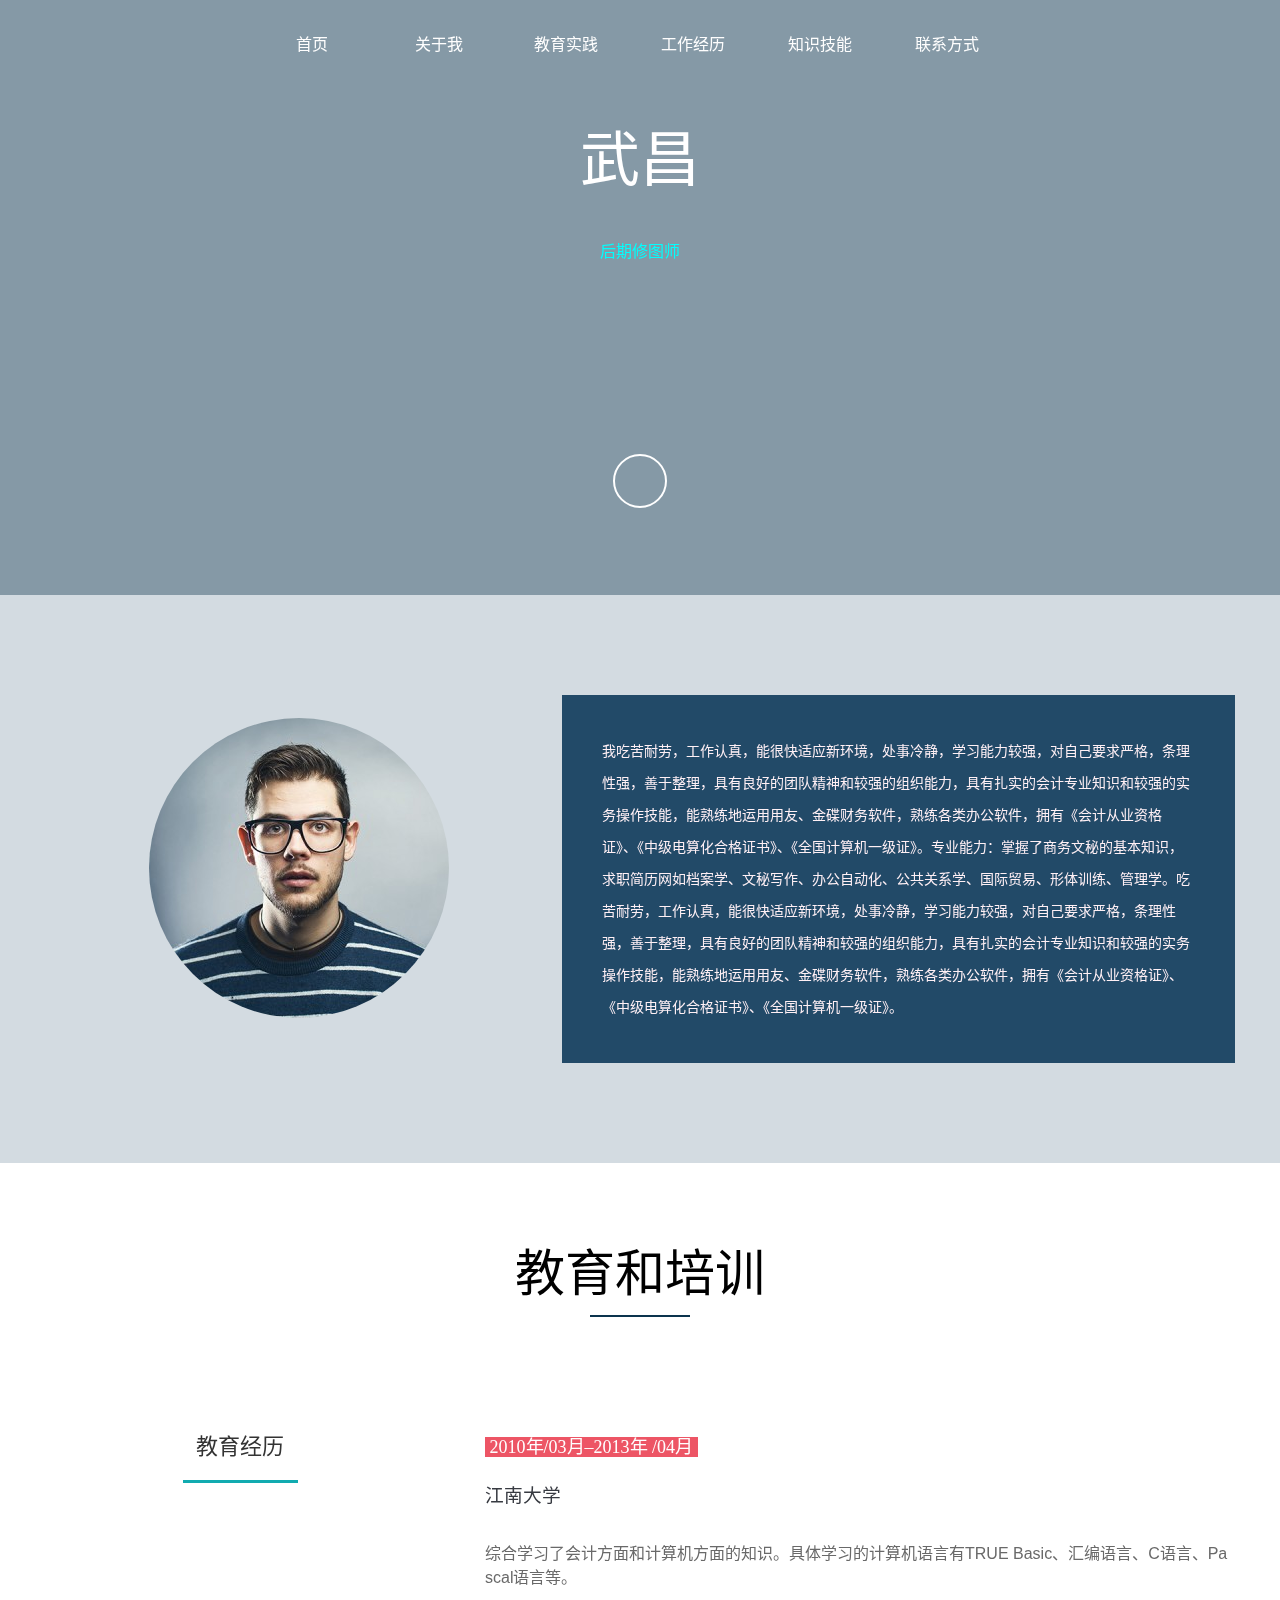
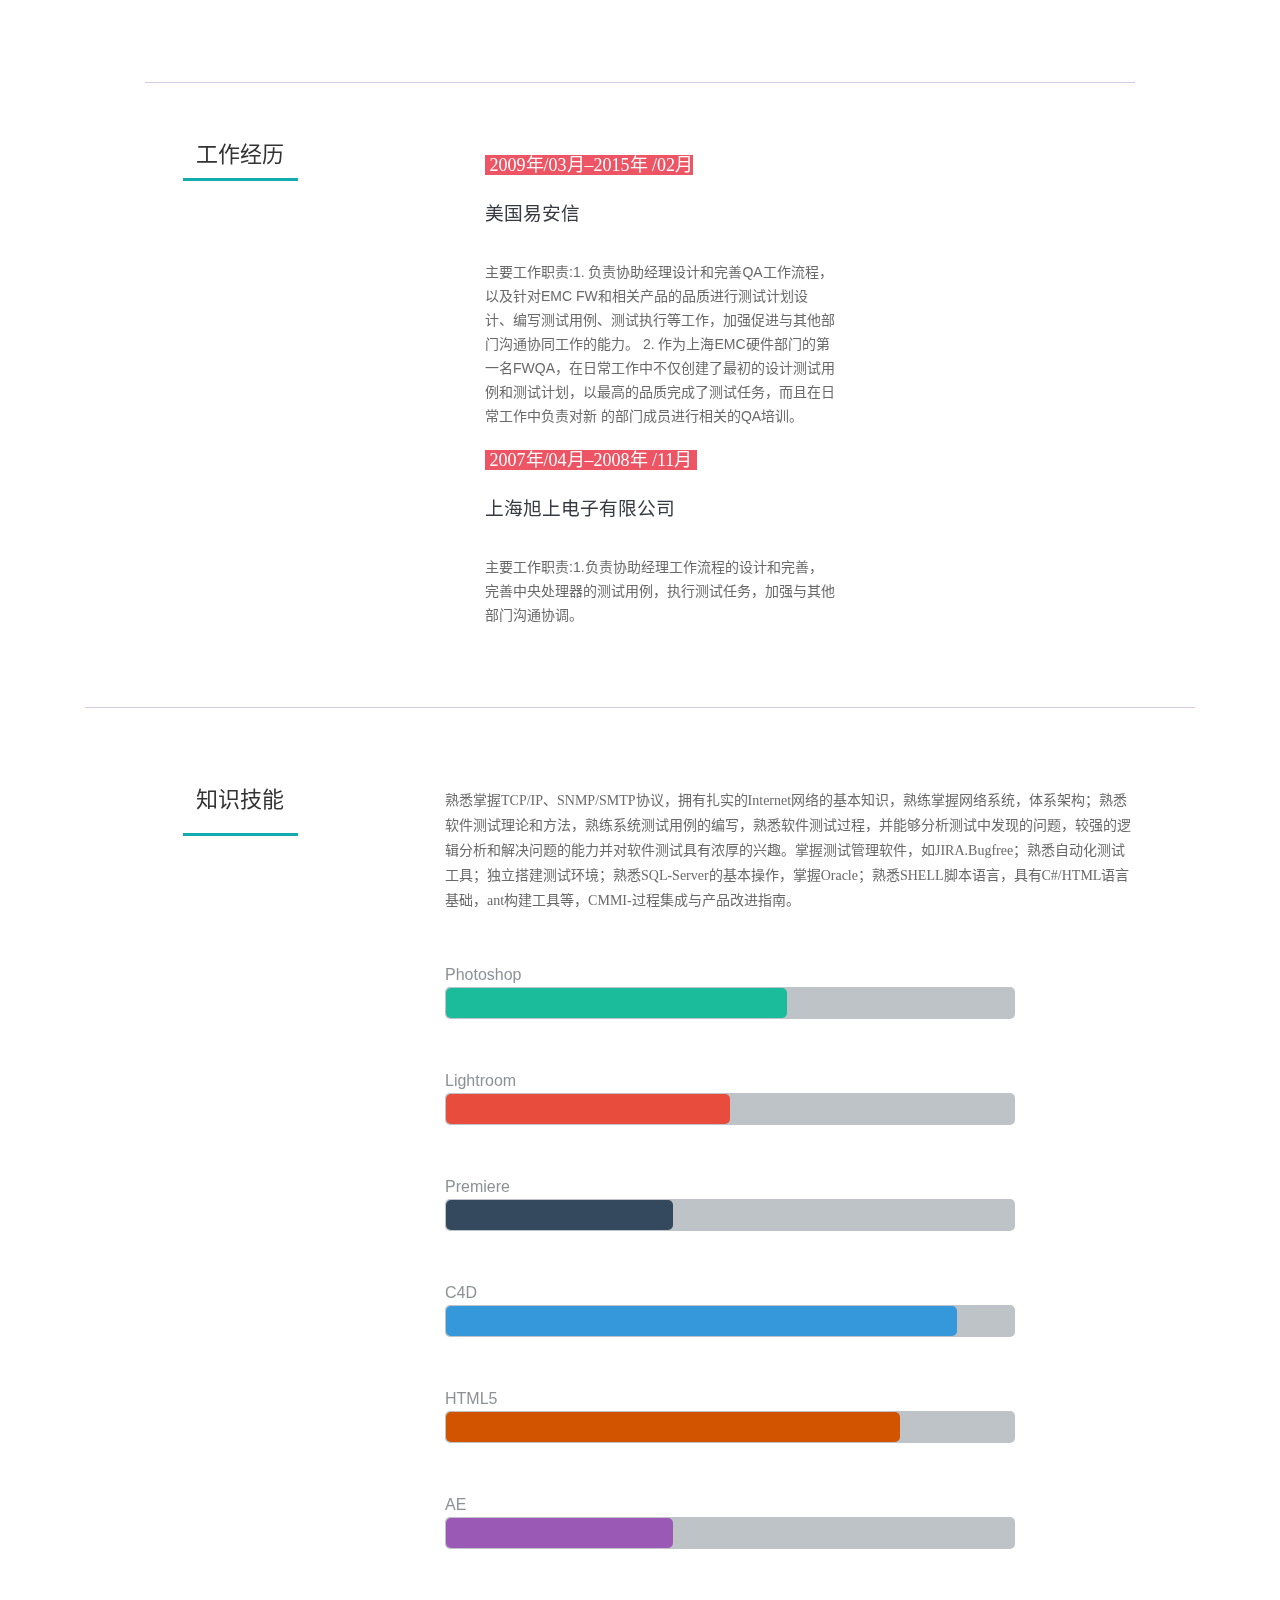
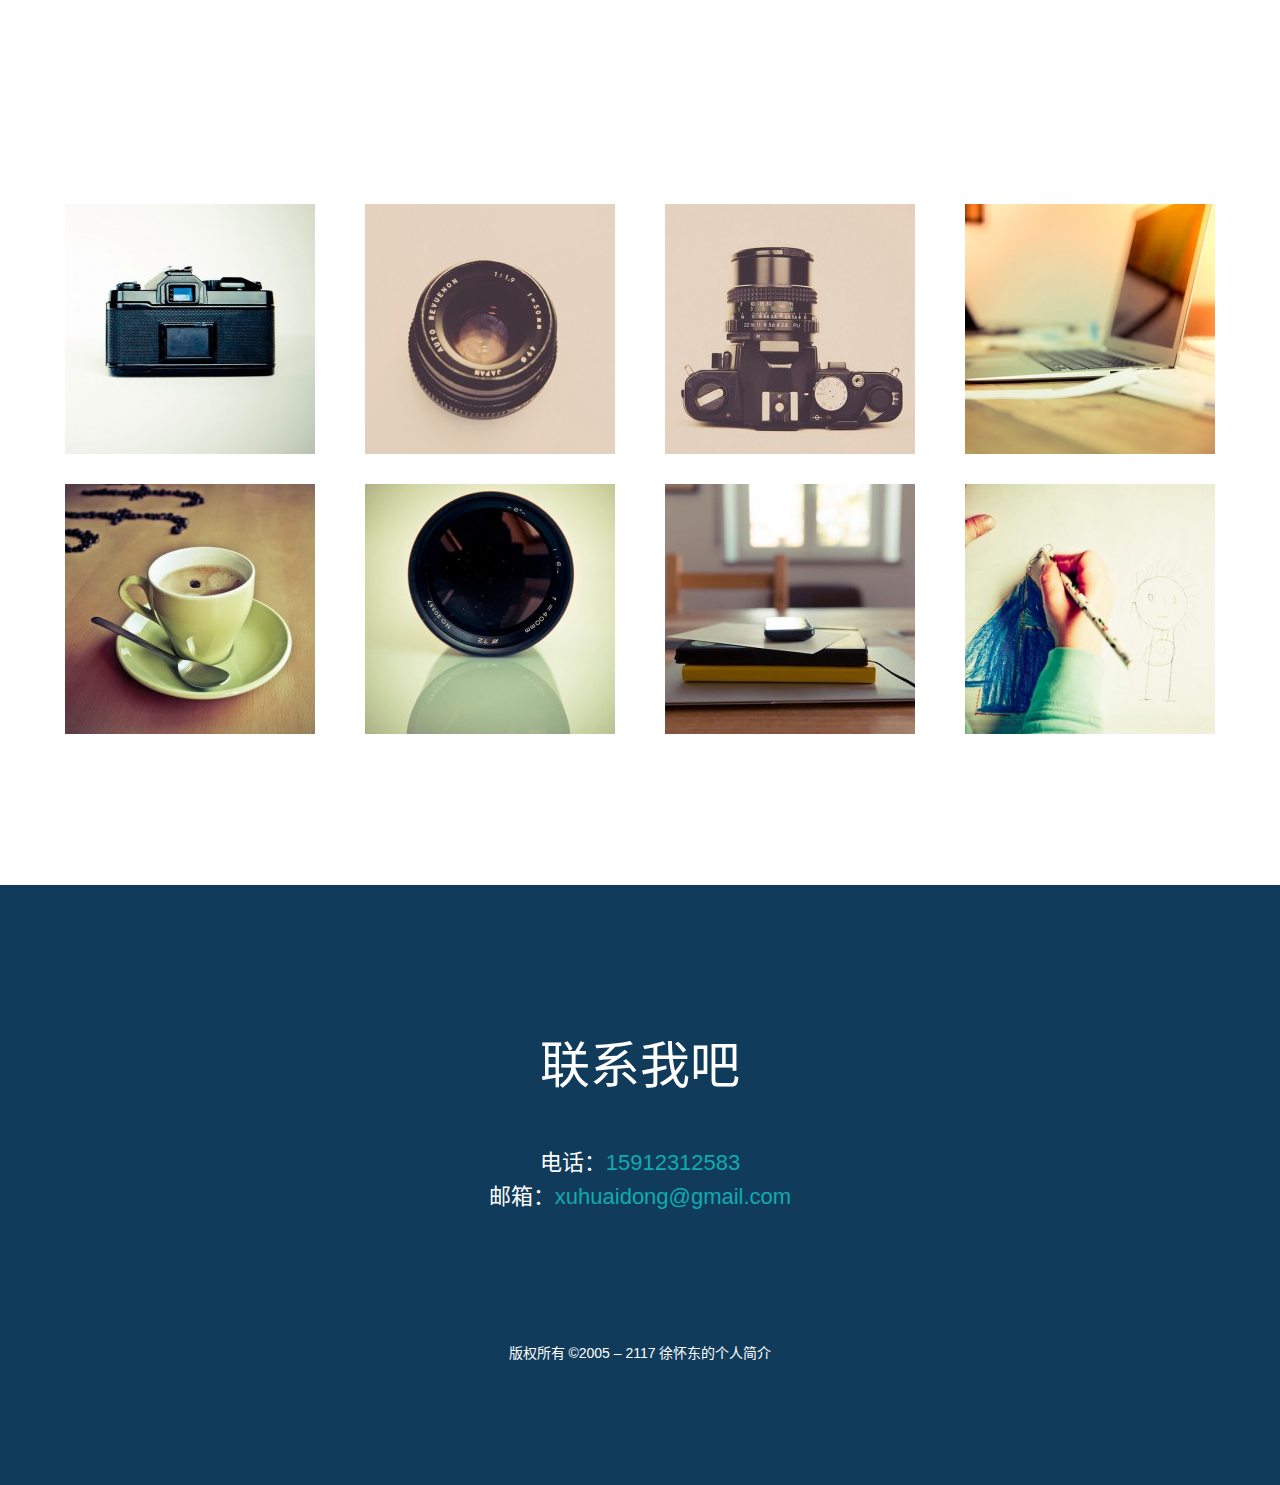
==== commit ae3fd266: "首页" ====
--- a/个人简历.html
+++ b/个人简历.html
@@ -1,4 +1,4 @@
-<!DOCTYPE html>
+﻿<!DOCTYPE html>
 <!-- saved from url=(0036)file:///D:/1/%E7%AE%80%E5%8E%86.html -->
 <html class="bit-html mobile-false js_active  vc_desktop  vc_transform  vc_transform  no-touch mobile-false js_active  vc_desktop  vc_transform  vc_transform mobile-false js_active  vc_desktop  vc_transform  vc_transform" dir="ltr" lang="zh-CN"><!--<![endif]--><head><meta http-equiv="Content-Type" content="text/html; charset=UTF-8">
 	<!-- for 360 -->
@@ -21,7 +21,7 @@
 	<script src="http://5513e8ed8fca9.t73.qifeiye.com/FeiEditor/bitSite/js/respond.min.js"></script>
 	<![endif]-->
 	<style type="text/css" id="static-stylesheet"></style>
-	<link rel="stylesheet" href="./个人简历_files/6e01c4639c685ab23f66e5d59e5789d3.css" type="text/css" media="all">
+	<link rel="stylesheet" href="6e01c4639c685ab23f66e5d59e5789d3.css" type="text/css" media="all">
 <style type="text/css">
 
 </style>
@@ -37,7 +37,7 @@
 #content > #right > .dose > .dosesingle,
 #content > #center > .dose > .dosesingle
 {display:none !important;}</style>
-<script type="text/javascript" src="./个人简历_files/ba457d8b08572c80d31e741e037400cd.js.下载"></script>
+<script type="text/javascript" src="ba457d8b08572c80d31e741e037400cd.js.下载"></script>
 <link rel="EditURI" type="application/rsd+xml" title="RSD" href="http://5513e8ed8fca9.t73.qifeiye.com/xmlrpc.php?rsd">
 <link rel="wlwmanifest" type="application/wlwmanifest+xml" href="http://5513e8ed8fca9.t73.qifeiye.com/qfy-includes/wlwmanifest.xml"> 
 
@@ -205,7 +205,7 @@
             <div data-animaleinbegin="bottom-in-view" data-animalename="qfyfadeInUp" data-duration="" data-delay="" class=" qfy-column-2-5bb810405e75d106628 qfy-column-inner  vc_span_class  vc_span4  text-Default small-screen-Default column_middle notfullrow" data-dw="1/3" data-fixheight="" style="margin-top: 23px; margin-bottom: 0px;"><div style="margin-top:0;margin-bottom:0;margin-left:0;margin-right:0;border-radius:0px;;position:relative;" class="column_inner "><div class=" background-overlay grid-overlay-0" style="background-color:transparent;width:100%;"></div><div class="column_containter" style="z-index:3;position:relative;">
 	<div id="vc_img_5bb81040608f1428" style="padding:0px;margin:0px;clear:both;position:relative;margin-top:0;margin-bottom:0;padding-top:0;padding-bottom:0;padding-right:0;padding-left:0;background-position:0 0;background-repeat: no-repeat;" m-padding="0px 0px 0px 0px" p-padding="0 0 0 0" css_animation_delay="0" qfyuuid="qfy_single_image_u8ngv" data-anitime="0.7" class="qfy-element bitImageControlDiv "><style>@media only screen and (max-width: 768px) {.single_image_text-5bb8104060a0796 .head{font-size: 16px !important;}.single_image_text-5bb8104060a0796 .content{font-size: 16px !important;}}</style><a class="bitImageAhover  ">
 	<div class="bitImageParentDiv qfe_single_image qfe_content_element qfe_animate_when_almost_visible qfe_qfy_rotateIn vc_align_center qfe_start_animation" style="animation-duration: 0.7s;">
-		<div class="qfe_wrapper"><span></span><img class="front_image vc_box_circle  ag_image" src="./个人简历_files/aHR0cDovLzU1MTNlOGVkOGZjYTkudDczLnFpZmVpeWUuY29tL3FmeS1jb250ZW50L3VwbG9hZHMvMjAxNC8wNi9jODFlNzI4ZDlkNGMyZjYzNmYwNjdmODljYzE0ODYyYy0zMDB4MzAwLmpwZw_p_p100_p_3D_p_p100_p_3D.jpg" alt="2" description="" data-attach-id="8215" data-title="2" title="" src-img="" style=""></div> 
+		<div class="qfe_wrapper"><span></span><img class="front_image vc_box_circle  ag_image" src="aHR0cDovLzU1MTNlOGVkOGZjYTkudDczLnFpZmVpeWUuY29tL3FmeS1jb250ZW50L3VwbG9hZHMvMjAxNC8wNi9jODFlNzI4ZDlkNGMyZjYzNmYwNjdmODljYzE0ODYyYy0zMDB4MzAwLmpwZw_p_p100_p_3D_p_p100_p_3D.jpg" alt="2" description="" data-attach-id="8215" data-title="2" title="" src-img="" style=""></div> 
 	</div> 
 	</a></div><a class="bitImageAhover  "> </a>
 	<div m-padding="0px 0px 0px 0px" p-padding="0px 0px 0px 0px" css_animation_delay="0" qfyuuid="0" class="qfy-element qfy-text qfy-text-86013 qfe_text_column qfe_content_element  " style="position: relative; line-height: 1.5em; background-repeat: no-repeat; padding: 0px;">
@@ -266,7 +266,7 @@
 	</div> 
 	<div m-padding="10px 0px 0px 0px" p-padding="10px 0 0px 0" css_animation_delay="0" qfyuuid="0" class="qfy-element qfy-text qfy-text-10819 qfe_text_column qfe_content_element  " style="position: relative; line-height: 1.5em; background-repeat: repeat-y; margin-top: 0px; margin-bottom: 0px; padding: 10px 0px 0px;">
 		<div class="qfe_wrapper">
-			<div style="text-align: center;"><img src="./个人简历_files/aHR0cDovLzU1MTNlOGVkOGZjYTkudDczLnFpZmVpeWUuY29tL3FmeS1jb250ZW50L3VwbG9hZHMvMjAxNC8wNi9lY2NiYzg3ZTRiNWNlMmZlMjgzMDhmZDlmMmE3YmFmMy5wbmc_p_p100_p_2FYXR0YWNobWVudF9pZD04NDMy.png"></div>
+			<div style="text-align: center;"><img src="aHR0cDovLzU1MTNlOGVkOGZjYTkudDczLnFpZmVpeWUuY29tL3FmeS1jb250ZW50L3VwbG9hZHMvMjAxNC8wNi9lY2NiYzg3ZTRiNWNlMmZlMjgzMDhmZDlmMmE3YmFmMy5wbmc_p_p100_p_2FYXR0YWNobWVudF9pZD04NDMy.png"></div>
 
 		</div> 
 	</div> </div></div></div><style class="column_class qfy_style_class">@media only screen and (min-width: 992px){.qfy-column-5-5bb81040630f6797907 > .column_inner {padding-left:0;padding-right:0;padding-top:0;padding-bottom:0;}.qfe_row .vc_span_class.qfy-column-5-5bb81040630f6797907 {};}@media only screen and (max-width: 992px){.qfy-column-5-5bb81040630f6797907 > .column_inner{margin:0 auto 0 !important;padding-left:0;padding-right:0;padding-top:;padding-bottom:;}.display_entire .qfe_row .vc_span_class.qfy-column-5-5bb81040630f6797907 {}.qfy-column-5-5bb81040630f6797907 > .column_inner> .background-overlay,.qfy-column-5-5bb81040630f6797907 > .column_inner> .background-media{width:100% !important;left:0 !important;right:auto !important;}}</style><div data-animaleinbegin="bottom-in-view" data-animalename="qfyfadeInUp" data-duration="" data-delay="" class=" qfy-column-6-5bb8104063e2c793441 qfy-column-inner  vc_span_class  vc_span8  text-default small-screen-default notfullrow" data-dw="2/3" data-fixheight=""><div style=";position:relative;" class="column_inner "><div class=" background-overlay grid-overlay-" style="background-color:transparent;width:100%;"></div><div class="column_containter" style="z-index:3;position:relative;">
@@ -348,7 +348,7 @@
 	</div> 
 	<div m-padding="0px 0px 0px 0px" p-padding="0px 0 0px 0" css_animation_delay="0" qfyuuid="0" class="qfy-element qfy-text qfy-text-35569 qfe_text_column qfe_content_element  " style="position: relative; line-height: 1.5em; background-repeat: repeat-y; margin-top: 0px; margin-bottom: 0px; padding: 0px;">
 		<div class="qfe_wrapper">
-			<div style="text-align: center;"><img src="./个人简历_files/aHR0cDovLzU1MTNlOGVkOGZjYTkudDczLnFpZmVpeWUuY29tL3FmeS1jb250ZW50L3VwbG9hZHMvMjAxNC8wNi9lY2NiYzg3ZTRiNWNlMmZlMjgzMDhmZDlmMmE3YmFmMy5wbmc_p_p100_p_2FYXR0YWNobWVudF9pZD04NDMy.png"></div>
+			<div style="text-align: center;"><img src="aHR0cDovLzU1MTNlOGVkOGZjYTkudDczLnFpZmVpeWUuY29tL3FmeS1jb250ZW50L3VwbG9hZHMvMjAxNC8wNi9lY2NiYzg3ZTRiNWNlMmZlMjgzMDhmZDlmMmE3YmFmMy5wbmc_p_p100_p_2FYXR0YWNobWVudF9pZD04NDMy.png"></div>
 
 		</div> 
 	</div> </div></div></div><style class="column_class qfy_style_class">@media only screen and (min-width: 992px){.qfy-column-8-5bb81040667a8952751 > .column_inner {padding-left:0;padding-right:0;padding-top:0;padding-bottom:0;}.qfe_row .vc_span_class.qfy-column-8-5bb81040667a8952751 {};}@media only screen and (max-width: 992px){.qfy-column-8-5bb81040667a8952751 > .column_inner{margin:0 auto 0 !important;padding-left:0;padding-right:0;padding-top:;padding-bottom:;}.display_entire .qfe_row .vc_span_class.qfy-column-8-5bb81040667a8952751 {}.qfy-column-8-5bb81040667a8952751 > .column_inner> .background-overlay,.qfy-column-8-5bb81040667a8952751 > .column_inner> .background-media{width:100% !important;left:0 !important;right:auto !important;}}</style><div data-animaleinbegin="bottom-in-view" data-animalename="qfyfadeInUp" data-duration="" data-delay="" class=" qfy-column-9-5bb810406744542024 qfy-column-inner  vc_span_class  vc_span4  text-default small-screen-default notfullrow" data-dw="1/3" data-fixheight=""><div style=";position:relative;" class="column_inner "><div class=" background-overlay grid-overlay-" style="background-color:transparent;width:100%;"></div><div class="column_containter" style="z-index:3;position:relative;">
@@ -377,7 +377,7 @@
 <div style="margin-left: 40px;">&nbsp;</div>
 
 <div style="margin-left: 40px;">
-<h3>上海旭上电子有限公司<img src="./个人简历_files/aHR0cDovLzU1MTNlOGVkOGZjYTkudDczLnFpZmVpeWUuY29tL3FmeS1jb250ZW50L3VwbG9hZHMvMjAxNC8wNi9mZjIzNjRhMGJlM2QyMGU0NmNjNjllZmIzNmFmZTlhNS5naWY_p_p100_p_3D.gif" width="3" border="0" height="1"><span style="color:#676767;"> 
+<h3>上海旭上电子有限公司<img src="aHR0cDovLzU1MTNlOGVkOGZjYTkudDczLnFpZmVpeWUuY29tL3FmeS1jb250ZW50L3VwbG9hZHMvMjAxNC8wNi9mZjIzNjRhMGJlM2QyMGU0NmNjNjllZmIzNmFmZTlhNS5naWY_p_p100_p_3D.gif" width="3" border="0" height="1"><span style="color:#676767;"> 
 <b> </b>
 </span></h3>
 &nbsp;
@@ -443,7 +443,7 @@
 	</div> 
 	<div m-padding="10px 0px 0px 0px" p-padding="10px 0 0px 0" css_animation_delay="0" qfyuuid="0" class="qfy-element qfy-text qfy-text-75474 qfe_text_column qfe_content_element  " style="position: relative; line-height: 1.5em; background-repeat: repeat-y; margin-top: 0px; margin-bottom: 0px; padding: 10px 0px 0px;">
 		<div class="qfe_wrapper">
-			<div style="text-align: center;"><img src="./个人简历_files/aHR0cDovLzU1MTNlOGVkOGZjYTkudDczLnFpZmVpeWUuY29tL3FmeS1jb250ZW50L3VwbG9hZHMvMjAxNC8wNi9lY2NiYzg3ZTRiNWNlMmZlMjgzMDhmZDlmMmE3YmFmMy5wbmc_p_p100_p_2FYXR0YWNobWVudF9pZD04NDMy.png"></div>
+			<div style="text-align: center;"><img src="aHR0cDovLzU1MTNlOGVkOGZjYTkudDczLnFpZmVpeWUuY29tL3FmeS1jb250ZW50L3VwbG9hZHMvMjAxNC8wNi9lY2NiYzg3ZTRiNWNlMmZlMjgzMDhmZDlmMmE3YmFmMy5wbmc_p_p100_p_2FYXR0YWNobWVudF9pZD04NDMy.png"></div>
 
 		</div> 
 	</div> </div></div></div><style class="column_class qfy_style_class">@media only screen and (min-width: 992px){.qfy-column-12-5bb8104069e3c350225 > .column_inner {padding-left:0;padding-right:0;padding-top:0;padding-bottom:0;}.qfe_row .vc_span_class.qfy-column-12-5bb8104069e3c350225 {};}@media only screen and (max-width: 992px){.qfy-column-12-5bb8104069e3c350225 > .column_inner{margin:0 auto 0 !important;padding-left:0;padding-right:0;padding-top:;padding-bottom:;}.display_entire .qfe_row .vc_span_class.qfy-column-12-5bb8104069e3c350225 {}.qfy-column-12-5bb8104069e3c350225 > .column_inner> .background-overlay,.qfy-column-12-5bb8104069e3c350225 > .column_inner> .background-media{width:100% !important;left:0 !important;right:auto !important;}}</style><div data-animaleinbegin="bottom-in-view" data-animalename="qfyfadeInUp" data-duration="" data-delay="" class=" qfy-column-13-5bb810406abef591287 qfy-column-inner  vc_span_class  vc_span8  text-default small-screen-default notfullrow" data-dw="2/3" data-fixheight=""><div style=";position:relative;" class="column_inner "><div class=" background-overlay grid-overlay-" style="background-color:transparent;width:100%;"></div><div class="column_containter" style="z-index:3;position:relative;">
@@ -547,42 +547,42 @@
 	</div> </div></div></div><style class="column_class qfy_style_class">@media only screen and (min-width: 992px){.qfy-column-14-5bb810406e336900908 > .column_inner {padding-left:0;padding-right:0;padding-top:0;padding-bottom:0;}.qfe_row .vc_span_class.qfy-column-14-5bb810406e336900908 {};}@media only screen and (max-width: 992px){.qfy-column-14-5bb810406e336900908 > .column_inner{margin:0 auto 0 !important;padding-left:0;padding-right:0;padding-top:;padding-bottom:;}.display_entire .qfe_row .vc_span_class.qfy-column-14-5bb810406e336900908 {}.qfy-column-14-5bb810406e336900908 > .column_inner> .background-overlay,.qfy-column-14-5bb810406e336900908 > .column_inner> .background-media{width:100% !important;left:0 !important;right:auto !important;}}</style><div data-animaleinbegin="bottom-in-view" data-animalename="qfyfadeInUp" data-duration="" data-delay="" class=" qfy-column-15-5bb810406ea96753600 qfy-column-inner  vc_span_class  vc_span3  text-default small-screen-default notfullrow" data-dw="1/4" data-fixheight=""><div style=";position:relative;" class="column_inner "><div class=" background-overlay grid-overlay-" style="background-color:transparent;width:100%;"></div><div class="column_containter" style="z-index:3;position:relative;">
 	<div id="vc_img_5bb810406f8b1623" style="padding:0px;margin:0px;clear:both;position:relative;background-repeat: no-repeat;" m-padding="0px 0px 0px 0px" p-padding="0px 0px 0px 0px" css_animation_delay="0" qfyuuid="0" class="qfy-element bitImageControlDiv "><a class="bitImageAhover  ">
 	<div class="bitImageParentDiv qfe_single_image qfe_content_element vc_align_center">
-		<div class="qfe_wrapper"><span></span><img class="front_image   ag_image" src="./个人简历_files/aHR0cDovLzU1MTNlOGVkOGZjYTkudDczLnFpZmVpeWUuY29tL3FmeS1jb250ZW50L3VwbG9hZHMvMjAxNC8wNi8wODZhNjhiMTAyNGQxOTQwODkzMGE5YzI0NjI4MDVhOS0yNTB4MjUwLmpwZw_p_p100_p_3D_p_p100_p_3D.jpg" alt="portfolio-8" description="" data-attach-id="8520" data-title="portfolio-8" title="" src-img="" style=""></div> 
+		<div class="qfe_wrapper"><span></span><img class="front_image   ag_image" src="aHR0cDovLzU1MTNlOGVkOGZjYTkudDczLnFpZmVpeWUuY29tL3FmeS1jb250ZW50L3VwbG9hZHMvMjAxNC8wNi8wODZhNjhiMTAyNGQxOTQwODkzMGE5YzI0NjI4MDVhOS0yNTB4MjUwLmpwZw_p_p100_p_3D_p_p100_p_3D.jpg" alt="portfolio-8" description="" data-attach-id="8520" data-title="portfolio-8" title="" src-img="" style=""></div> 
 	</div> 
 	</a></div><a class="bitImageAhover  "> </a>
 	<div id="vc_img_5bb81040708f5936" style="padding:0px;margin:0px;clear:both;position:relative;padding-top:30px;background-repeat: no-repeat;" m-padding="30px 0px 0px 0px" p-padding="30px 0px 0px 0px" css_animation_delay="0" qfyuuid="0" class="qfy-element bitImageControlDiv "><a class="bitImageAhover  ">
 	<div class="bitImageParentDiv qfe_single_image qfe_content_element vc_align_center">
-		<div class="qfe_wrapper"><span></span><img class="front_image   ag_image" src="./个人简历_files/aHR0cDovLzU1MTNlOGVkOGZjYTkudDczLnFpZmVpeWUuY29tL3FmeS1jb250ZW50L3VwbG9hZHMvMjAxNC8wNi8zMTExNDEzMWVkYjJkNTJjN2M1YzhlNmJhMDMwM2YwNC0yNTB4MjUwLmpwZw_p_p100_p_3D_p_p100_p_3D.jpg" alt="portfolio-4" description="" data-attach-id="8516" data-title="portfolio-4" title="" src-img="" style=""></div> 
+		<div class="qfe_wrapper"><span></span><img class="front_image   ag_image" src="aHR0cDovLzU1MTNlOGVkOGZjYTkudDczLnFpZmVpeWUuY29tL3FmeS1jb250ZW50L3VwbG9hZHMvMjAxNC8wNi8zMTExNDEzMWVkYjJkNTJjN2M1YzhlNmJhMDMwM2YwNC0yNTB4MjUwLmpwZw_p_p100_p_3D_p_p100_p_3D.jpg" alt="portfolio-4" description="" data-attach-id="8516" data-title="portfolio-4" title="" src-img="" style=""></div> 
 	</div> 
 	</a></div><a class="bitImageAhover  "> </a></div></div></div><style class="column_class qfy_style_class">@media only screen and (min-width: 992px){.qfy-column-15-5bb810406ea96753600 > .column_inner {padding-left:0;padding-right:0;padding-top:0;padding-bottom:0;}.qfe_row .vc_span_class.qfy-column-15-5bb810406ea96753600 {};}@media only screen and (max-width: 992px){.qfy-column-15-5bb810406ea96753600 > .column_inner{margin:0 auto 0 !important;padding-left:0;padding-right:0;padding-top:;padding-bottom:;}.display_entire .qfe_row .vc_span_class.qfy-column-15-5bb810406ea96753600 {}.qfy-column-15-5bb810406ea96753600 > .column_inner> .background-overlay,.qfy-column-15-5bb810406ea96753600 > .column_inner> .background-media{width:100% !important;left:0 !important;right:auto !important;}}</style><div data-animaleinbegin="bottom-in-view" data-animalename="qfyfadeInUp" data-duration="" data-delay="" class=" qfy-column-16-5bb8104070bc9684318 qfy-column-inner  vc_span_class  vc_span3  text-default small-screen-default notfullrow" data-dw="1/4" data-fixheight=""><div style=";position:relative;" class="column_inner "><div class=" background-overlay grid-overlay-" style="background-color:transparent;width:100%;"></div><div class="column_containter" style="z-index:3;position:relative;">
 	<div id="vc_img_5bb8104071909721" style="padding:0px;margin:0px;clear:both;position:relative;background-repeat: no-repeat;" m-padding="0px 0px 0px 0px" p-padding="0px 0px 0px 0px" css_animation_delay="0" qfyuuid="0" class="qfy-element bitImageControlDiv "><a class="bitImageAhover  ">
 	<div class="bitImageParentDiv qfe_single_image qfe_content_element vc_align_center">
-		<div class="qfe_wrapper"><span></span><img class="front_image   ag_image" src="./个人简历_files/aHR0cDovLzU1MTNlOGVkOGZjYTkudDczLnFpZmVpeWUuY29tL3FmeS1jb250ZW50L3VwbG9hZHMvMjAxNC8wNi84YjhjOTA1MWMyODdkZWJjZTZmNTE0MThkNzY1NGE5Yy0yNTB4MjUwLmpwZw_p_p100_p_3D_p_p100_p_3D.jpg" alt="portfolio-7" description="" data-attach-id="8519" data-title="portfolio-7" title="" src-img="" style=""></div> 
+		<div class="qfe_wrapper"><span></span><img class="front_image   ag_image" src="aHR0cDovLzU1MTNlOGVkOGZjYTkudDczLnFpZmVpeWUuY29tL3FmeS1jb250ZW50L3VwbG9hZHMvMjAxNC8wNi84YjhjOTA1MWMyODdkZWJjZTZmNTE0MThkNzY1NGE5Yy0yNTB4MjUwLmpwZw_p_p100_p_3D_p_p100_p_3D.jpg" alt="portfolio-7" description="" data-attach-id="8519" data-title="portfolio-7" title="" src-img="" style=""></div> 
 	</div> 
 	</a></div><a class="bitImageAhover  "> </a>
 	<div id="vc_img_5bb81040725f6727" style="padding:0px;margin:0px;clear:both;position:relative;padding-top:30px;background-repeat: no-repeat;" m-padding="30px 0px 0px 0px" p-padding="30px 0px 0px 0px" css_animation_delay="0" qfyuuid="0" class="qfy-element bitImageControlDiv "><a class="bitImageAhover  ">
 	<div class="bitImageParentDiv qfe_single_image qfe_content_element vc_align_center">
-		<div class="qfe_wrapper"><span></span><img class="front_image   ag_image" src="./个人简历_files/aHR0cDovLzU1MTNlOGVkOGZjYTkudDczLnFpZmVpeWUuY29tL3FmeS1jb250ZW50L3VwbG9hZHMvMjAxNC8wNi9lNmM1YjJiMTVjZjg4NjUzMGNjYjA1OGE4MjRiMzBmNS0yNTB4MjUwLmpwZw_p_p100_p_3D_p_p100_p_3D.jpg" alt="portfolio-3" description="" data-attach-id="8515" data-title="portfolio-3" title="" src-img="" style=""></div> 
+		<div class="qfe_wrapper"><span></span><img class="front_image   ag_image" src="aHR0cDovLzU1MTNlOGVkOGZjYTkudDczLnFpZmVpeWUuY29tL3FmeS1jb250ZW50L3VwbG9hZHMvMjAxNC8wNi9lNmM1YjJiMTVjZjg4NjUzMGNjYjA1OGE4MjRiMzBmNS0yNTB4MjUwLmpwZw_p_p100_p_3D_p_p100_p_3D.jpg" alt="portfolio-3" description="" data-attach-id="8515" data-title="portfolio-3" title="" src-img="" style=""></div> 
 	</div> 
 	</a></div><a class="bitImageAhover  "> </a></div></div></div><style class="column_class qfy_style_class">@media only screen and (min-width: 992px){.qfy-column-16-5bb8104070bc9684318 > .column_inner {padding-left:0;padding-right:0;padding-top:0;padding-bottom:0;}.qfe_row .vc_span_class.qfy-column-16-5bb8104070bc9684318 {};}@media only screen and (max-width: 992px){.qfy-column-16-5bb8104070bc9684318 > .column_inner{margin:0 auto 0 !important;padding-left:0;padding-right:0;padding-top:;padding-bottom:;}.display_entire .qfe_row .vc_span_class.qfy-column-16-5bb8104070bc9684318 {}.qfy-column-16-5bb8104070bc9684318 > .column_inner> .background-overlay,.qfy-column-16-5bb8104070bc9684318 > .column_inner> .background-media{width:100% !important;left:0 !important;right:auto !important;}}</style><div data-animaleinbegin="bottom-in-view" data-animalename="qfyfadeInUp" data-duration="" data-delay="" class=" qfy-column-17-5bb81040728b1901588 qfy-column-inner  vc_span_class  vc_span3  text-default small-screen-default notfullrow" data-dw="1/4" data-fixheight=""><div style=";position:relative;" class="column_inner "><div class=" background-overlay grid-overlay-" style="background-color:transparent;width:100%;"></div><div class="column_containter" style="z-index:3;position:relative;">
 	<div id="vc_img_5bb81040735d2477" style="padding:0px;margin:0px;clear:both;position:relative;background-repeat: no-repeat;" m-padding="0px 0px 0px 0px" p-padding="0px 0px 0px 0px" css_animation_delay="0" qfyuuid="0" class="qfy-element bitImageControlDiv "><a class="bitImageAhover  ">
 	<div class="bitImageParentDiv qfe_single_image qfe_content_element vc_align_center">
-		<div class="qfe_wrapper"><span></span><img class="front_image   ag_image" src="./个人简历_files/aHR0cDovLzU1MTNlOGVkOGZjYTkudDczLnFpZmVpeWUuY29tL3FmeS1jb250ZW50L3VwbG9hZHMvMjAxNC8wNi9mNDEwYTJkOWQ3OThlM2I2ODRkYzE1ZGQyYmE4YWM0Yi0yNTB4MjUwLmpwZw_p_p100_p_3D_p_p100_p_3D.jpg" alt="portfolio-6" description="" data-attach-id="8518" data-title="portfolio-6" title="" src-img="" style=""></div> 
+		<div class="qfe_wrapper"><span></span><img class="front_image   ag_image" src="aHR0cDovLzU1MTNlOGVkOGZjYTkudDczLnFpZmVpeWUuY29tL3FmeS1jb250ZW50L3VwbG9hZHMvMjAxNC8wNi9mNDEwYTJkOWQ3OThlM2I2ODRkYzE1ZGQyYmE4YWM0Yi0yNTB4MjUwLmpwZw_p_p100_p_3D_p_p100_p_3D.jpg" alt="portfolio-6" description="" data-attach-id="8518" data-title="portfolio-6" title="" src-img="" style=""></div> 
 	</div> 
 	</a></div><a class="bitImageAhover  "> </a>
 	<div id="vc_img_5bb81040742ed931" style="padding:0px;margin:0px;clear:both;position:relative;padding-top:30px;background-repeat: no-repeat;" m-padding="30px 0px 0px 0px" p-padding="30px 0px 0px 0px" css_animation_delay="0" qfyuuid="0" class="qfy-element bitImageControlDiv "><a class="bitImageAhover  ">
 	<div class="bitImageParentDiv qfe_single_image qfe_content_element vc_align_center">
-		<div class="qfe_wrapper"><span></span><img class="front_image   ag_image" src="./个人简历_files/aHR0cDovLzU1MTNlOGVkOGZjYTkudDczLnFpZmVpeWUuY29tL3FmeS1jb250ZW50L3VwbG9hZHMvMjAxNC8wNi81ZmFhZmIwMGQ5NjExYTIyYTA4ZGYxYjdkNDVmMDE5Zi0yNTB4MjUwLmpwZw_p_p100_p_3D_p_p100_p_3D.jpg" alt="portfolio-2" description="" data-attach-id="8514" data-title="portfolio-2" title="" src-img="" style=""></div> 
+		<div class="qfe_wrapper"><span></span><img class="front_image   ag_image" src="aHR0cDovLzU1MTNlOGVkOGZjYTkudDczLnFpZmVpeWUuY29tL3FmeS1jb250ZW50L3VwbG9hZHMvMjAxNC8wNi81ZmFhZmIwMGQ5NjExYTIyYTA4ZGYxYjdkNDVmMDE5Zi0yNTB4MjUwLmpwZw_p_p100_p_3D_p_p100_p_3D.jpg" alt="portfolio-2" description="" data-attach-id="8514" data-title="portfolio-2" title="" src-img="" style=""></div> 
 	</div> 
 	</a></div><a class="bitImageAhover  "> </a></div></div></div><style class="column_class qfy_style_class">@media only screen and (min-width: 992px){.qfy-column-17-5bb81040728b1901588 > .column_inner {padding-left:0;padding-right:0;padding-top:0;padding-bottom:0;}.qfe_row .vc_span_class.qfy-column-17-5bb81040728b1901588 {};}@media only screen and (max-width: 992px){.qfy-column-17-5bb81040728b1901588 > .column_inner{margin:0 auto 0 !important;padding-left:0;padding-right:0;padding-top:;padding-bottom:;}.display_entire .qfe_row .vc_span_class.qfy-column-17-5bb81040728b1901588 {}.qfy-column-17-5bb81040728b1901588 > .column_inner> .background-overlay,.qfy-column-17-5bb81040728b1901588 > .column_inner> .background-media{width:100% !important;left:0 !important;right:auto !important;}}</style><div data-animaleinbegin="bottom-in-view" data-animalename="qfyfadeInUp" data-duration="" data-delay="" class=" qfy-column-18-5bb81040745b5405375 qfy-column-inner  vc_span_class  vc_span3  text-default small-screen-default notfullrow" data-dw="1/4" data-fixheight=""><div style=";position:relative;" class="column_inner "><div class=" background-overlay grid-overlay-" style="background-color:transparent;width:100%;"></div><div class="column_containter" style="z-index:3;position:relative;">
 	<div id="vc_img_5bb81040752e8387" style="padding:0px;margin:0px;clear:both;position:relative;background-repeat: no-repeat;" m-padding="0px 0px 0px 0px" p-padding="0px 0px 0px 0px" css_animation_delay="0" qfyuuid="0" class="qfy-element bitImageControlDiv "><a class="bitImageAhover  ">
 	<div class="bitImageParentDiv qfe_single_image qfe_content_element vc_align_center">
-		<div class="qfe_wrapper"><span></span><img class="front_image   ag_image" src="./个人简历_files/aHR0cDovLzU1MTNlOGVkOGZjYTkudDczLnFpZmVpeWUuY29tL3FmeS1jb250ZW50L3VwbG9hZHMvMjAxNC8wNi8wMzdiMzkwNWQxYTU2NzRhZWZhZGQ0NjdiOWQ3ZmZjMi0yNTB4MjUwLmpwZw_p_p100_p_3D_p_p100_p_3D.jpg" alt="portfolio-5" description="" data-attach-id="8517" data-title="portfolio-5" title="" src-img="" style=""></div> 
+		<div class="qfe_wrapper"><span></span><img class="front_image   ag_image" src="aHR0cDovLzU1MTNlOGVkOGZjYTkudDczLnFpZmVpeWUuY29tL3FmeS1jb250ZW50L3VwbG9hZHMvMjAxNC8wNi8wMzdiMzkwNWQxYTU2NzRhZWZhZGQ0NjdiOWQ3ZmZjMi0yNTB4MjUwLmpwZw_p_p100_p_3D_p_p100_p_3D.jpg" alt="portfolio-5" description="" data-attach-id="8517" data-title="portfolio-5" title="" src-img="" style=""></div> 
 	</div> 
 	</a></div><a class="bitImageAhover  "> </a>
 	<div id="vc_img_5bb8104075fea892" style="padding:0px;margin:0px;clear:both;position:relative;padding-top:30px;background-repeat: no-repeat;" m-padding="30px 0px 0px 0px" p-padding="30px 0px 0px 0px" css_animation_delay="0" qfyuuid="0" class="qfy-element bitImageControlDiv "><a class="bitImageAhover  ">
 	<div class="bitImageParentDiv qfe_single_image qfe_content_element vc_align_center">
-		<div class="qfe_wrapper"><span></span><img class="front_image   ag_image" src="./个人简历_files/aHR0cDovLzU1MTNlOGVkOGZjYTkudDczLnFpZmVpeWUuY29tL3FmeS1jb250ZW50L3VwbG9hZHMvMjAxNC8wNi82NTRjMjYzYWI0OWRjM2M2Nzc2MDU1YTI5ZjcyZGRhMi0yNTB4MjUwLmpwZw_p_p100_p_3D_p_p100_p_3D.jpg" alt="portfolio-1" description="" data-attach-id="8513" data-title="portfolio-1" title="" src-img="" style=""></div> 
+		<div class="qfe_wrapper"><span></span><img class="front_image   ag_image" src="aHR0cDovLzU1MTNlOGVkOGZjYTkudDczLnFpZmVpeWUuY29tL3FmeS1jb250ZW50L3VwbG9hZHMvMjAxNC8wNi82NTRjMjYzYWI0OWRjM2M2Nzc2MDU1YTI5ZjcyZGRhMi0yNTB4MjUwLmpwZw_p_p100_p_3D_p_p100_p_3D.jpg" alt="portfolio-1" description="" data-attach-id="8513" data-title="portfolio-1" title="" src-img="" style=""></div> 
 	</div> 
 	</a></div><a class="bitImageAhover  "> </a></div></div></div><style class="column_class qfy_style_class">@media only screen and (min-width: 992px){.qfy-column-18-5bb81040745b5405375 > .column_inner {padding-left:0;padding-right:0;padding-top:0;padding-bottom:0;}.qfe_row .vc_span_class.qfy-column-18-5bb81040745b5405375 {};}@media only screen and (max-width: 992px){.qfy-column-18-5bb81040745b5405375 > .column_inner{margin:0 auto 0 !important;padding-left:0;padding-right:0;padding-top:;padding-bottom:;}.display_entire .qfe_row .vc_span_class.qfy-column-18-5bb81040745b5405375 {}.qfy-column-18-5bb81040745b5405375 > .column_inner> .background-overlay,.qfy-column-18-5bb81040745b5405375 > .column_inner> .background-media{width:100% !important;left:0 !important;right:auto !important;}}</style><div class="wf-mobile-hidden qfy-clumn-clear" style="clear:both;"></div>        </div>
     </div>
@@ -693,8 +693,8 @@
 
 </div><!-- #page -->
 
-<script type="text/javascript" src="./个人简历_files/9c0a5dc4917a7cc46a9e7acfe6e9f26a.js.下载"></script>
-<link rel="stylesheet" href="./个人简历_files/556df169171899395d5590bd0540d8c8.css" type="text/css" media="all">
+<script type="text/javascript" src="9c0a5dc4917a7cc46a9e7acfe6e9f26a.js.下载"></script>
+<link rel="stylesheet" href="556df169171899395d5590bd0540d8c8.css" type="text/css" media="all">
 <style type="text/css">
 
 </style>
--- a/6e01c4639c685ab23f66e5d59e5789d3.css
+++ b/6e01c4639c685ab23f66e5d59e5789d3.css
@@ -0,0 +1,41 @@
+/*
+Cache: iphorm, dashicons, thickbox, FeiEditor_respond, open_social_css, qfy_editor_front, vc_carousel_css, main-fonts, dt-main, dt-custom-less, dt-bit-custom-less, qfy_dynamic_css, fontawesome_css, dt-awsome-fonts-boot, style, dt-media-op-css, dt-main-roya-css, dt-main-roya-default-css, animate-css
+*/
+/* iphorm: (http://5513e8ed8fca9.t73.qifeiye.com/qfy-content/plugins/qfy_form/css/styles.css) */
+   @media screen and (max-width:768px){ body .iphorm-group-alignment-proportional>.iphorm-group-elements>.iphorm-group-row-2cols>.iphorm-element-wrap,body .iphorm-group-alignment-proportional>.iphorm-group-elements>.iphorm-group-row-2cols>.iphorm-group-wrap, body .iphorm-group-alignment-proportional>.iphorm-group-elements>.iphorm-group-row-3cols>.iphorm-element-wrap,body .iphorm-group-alignment-proportional>.iphorm-group-elements>.iphorm-group-row-3cols>.iphorm-group-wrap, body .iphorm-group-alignment-proportional .iphorm-group-row-4cols>.iphorm-element-wrap,body .iphorm-group-alignment-proportional .iphorm-group-row-4cols>.iphorm-group-wrap, body .iphorm-group-alignment-proportional .iphorm-group-row-5cols>.iphorm-element-wrap,body .iphorm-group-alignment-proportional .iphorm-group-row-5cols>.iphorm-group-wrap{  width:100%!important; }body .iphorm-elements table.leftright td{  display:block!important;  width:100%!important; }body .iphorm-elements table.leftright .iphorm-submit-wrap .iphorm-submit-input-wrap{  text-align:left!important;  top:0!important; }body .iphorm-group-alignment-proportional>.iphorm-group-elements>.iphorm-group-row>.iphorm-element-wrap .iphorm-element-spacer{  padding:0; }body .iphorm-elements .iphorm-labels-left>.iphorm-element-spacer>label{  top:0!important;  left:0!important;  float:none;  padding-bottom:0!important; }body .iphorm-elements .iphorm-labels-left.iphorm-element-wrap .iphorm-input-wrap{  margin-left:0!important;  padding-left:0!important;  }} .iphorm-clearfix:before,.iphorm-clearfix:after{  content:"\0020";  display:block;  height:0;  overflow:hidden; }.iphorm-clearfix:after{clear:both}.iphorm-clearfix{zoom:1}  .iphorm-inner input[type="checkbox"],input[type="radio"]{   vertical-align:middle; }.iphorm-inner label{   vertical-align:middle; display:inline-block; min-height:20px; }.iphorm-inner button::-moz-focus-inner{border:0}.iphorm-inner :focus,.iphorm-inner a:focus{outline:0}.iphorm-inner input.middle:focus,.iphorm-inner select.middle:focus,.iphorm-inner textarea.middle:focus{outline-width:0}.iphorm-inner input:focus,.iphorm-inner select:focus,.iphorm-inner textarea:focus{outline:none}.iphorm-inner textarea{overflow:auto; vertical-align:top} .iphorm-inner button,.iphorm-innerinput{ width:auto;   overflow:visible }.iphorm-inner button{border:1px outset #ccc}  .iphorm-inner .iphorm-elements{ margin:0; padding:0; }.iphorm-element-spacer{ padding-bottom:10px; } .iphorm-hidden{ display:none } .iphorm-element-wrap label span.iphorm-required{   color:#cc0101; font-size:10px; } .iphorm-elements .iphorm-element-wrap-text input,.iphorm-elements .iphorm-element-wrap-captcha input,.iphorm-elements .iphorm-element-wrap-password input,.iphorm-elements .iphorm-element-wrap select,.iphorm-elements .iphorm-element-wrap textarea{ margin:0; margin-bottom:3px; color:#999; border:solid 1px #CCC; padding:2px; min-width:10px; max-width:100%; width:80%; border-radius:4px; -moz-border-radius:4px; -webkit-border-radius:4px;   box-shadow:0 1px 1px rgba(0,0,0,0.075) inset;   color:#555555;   display:inline-block;   font-size:14px;   height:26px;   transition:border-color 0.15s ease-in-out 0s,box-shadow 0.15s ease-in-out 0s; box-sizing:border-box; }.iphorm-widget .iphorm-elements .iphorm-element-wrap-text input,.iphorm-widget .iphorm-elements .iphorm-element-wrap-captcha input,.iphorm-widget .iphorm-elements .iphorm-element-wrap-password input,.iphorm-widget .iphorm-elements .iphorm-element-wrap select,.iphorm-widget .iphorm-elements .iphorm-element-wrap textarea{ margin:0; margin-bottom:3px; color:#999; border:solid 1px #CCC; padding:2px; min-width:10px; max-width:100%; width:80%; border-radius:3px; -moz-border-radius:3px; -webkit-border-radius:3px;   box-shadow:none;   color:#555555;   display:block;   font-size:14px;   transition:border-color 0.15s ease-in-out 0s,box-shadow 0.15s ease-in-out 0s; } .iphorm-elements .iphorm-element-wrap-text input:hover,.iphorm-elements .iphorm-element-wrap-captcha input:hover,.iphorm-elements .iphorm-element-wrap-password input:hover,.iphorm-elements .iphorm-element-wrap select:hover,.iphorm-elements .iphorm-element-wrap textarea:hover,.iphorm-elements .iphorm-element-wrap-text input:active,.iphorm-elements .iphorm-element-wrap-captcha input:active,.iphorm-elements .iphorm-element-wrap-password input:active,.iphorm-elements .iphorm-element-wrap select:active,.iphorm-elements .iphorm-element-wrap textarea:active,.iphorm-elements .iphorm-element-wrap-text input:focus,.iphorm-elements .iphorm-element-wrap-captcha input:focus,.iphorm-elements .iphorm-element-wrap-password input:focus,.iphorm-elements .iphorm-element-wrap select:focus,.iphorm-elements .iphorm-element-wrap textarea:focus{} .iphorm-elements .iphorm-element-wrap-text input,.iphorm-elements .iphorm-element-wrap-captcha input,.iphorm-elements .iphorm-element-wrap-password input{ line-height:1; } .iphorm-elements .iphorm-element-wrap-textarea textarea{ line-height:1.4; height:auto; }.iphorm-elements .iphorm-element-wrap select{ width:auto; max-width:80%; height:32px; }.iphorm-widget .iphorm-elements .iphorm-element-wrap textarea{ height:auto; }.iphorm-widget .iphorm-elements .iphorm-element-wrap select{ height:auto; } .iphorm-element-wrap>label{   font-weight:bold; padding:0 0 4px 0; display:inline-block; } .iphom-upload-progress-wrap{   display:none; background:#eee; border:1px solid #ddd; padding:5px; margin:0 5px 5px 0; line-height:14px; }.iphorm-upload-progress-bar-wrap{ background:#eee; border:1px solid #ccc; padding:1px; }.iphorm-upload-progress-bar{   width:0;   height:10px;   background:#7ec100; }.iphorm-upload-info{ padding-top:3px; }.iphorm-upload-info>div{ float:left; display:inline-block; padding:0 10px; font-size:11px; line-height:15px; }.iphorm-upload-error{   display:none;   padding:3px;   background:#F3CAC7; }.iphorm-upload-info>div:first-child{ padding-left:2px; }.iphorm-file-queue{ display:none; padding-bottom:5px; }.iphorm-upload-queue-file{ float:left; display:inline-block; background:#eee; border:1px solid #ddd; padding:5px; margin:0 5px 5px 0; position:relative; overflow:hidden; }.iphorm-upload-queue-filename{ float:left; max-width:200px; overflow:hidden; white-space:nowrap; margin-right:20px; }.iphorm-upload-queue-remove{ font-size:10px; font-weight:bold; color:#000; cursor:pointer; position:absolute; right:0; top:50%; margin:-8px 4px 0 0; height:17px; width:17px; line-height:17px; text-align:center; display:block; }.iphorm-upload-queue-success{ font-size:10px; font-weight:bold; color:#000; position:absolute; right:0; top:50%; margin:-8px 4px 0 0; height:17px; width:17px; line-height:17px; text-indent:-99999px; background:url(//fast.qifeiye.com/qfy-content/plugins/qfy_form/images/file-upload-tick.png) no-repeat center center; display:block; } .iphorm-swfupload{ position:relative; margin-bottom:8px; display:none; }.iphorm-swfupload object.swfupload{ position:absolute; left:0; bottom:0; margin:0!important;   padding:0!important; } .iphorm-swfupload-browse{   background:#EEE; border:solid 1px #DDD; text-align:center; min-width:80px; min-height:20px; line-height:20px; padding:1px 10px; display:inline-block; cursor:pointer; float:left; position:relative; color:#000; }.iphorm-swfupload-browse:hover{ background:#DDD; } .iphorm-add-another-upload{   margin-top:5px; }.iphorm-add-another-upload span.iphorm-add-another-upload-button{   background:#EEE; border:solid 1px #DDD; text-align:center; cursor:pointer; padding:4px 10px; margin:3px 0; float:left; line-height:1; }.iphorm-add-another-upload span.iphorm-add-another-upload-button:hover{ background:#ddd; } .iphorm-element-wrap p.iphorm-description,#content .iphorm-element-wrap p.iphorm-description{   margin:0;   font-size:11px; }.iphorm-element-wrap p.iphorm-description{ padding-bottom:0; font-size:11px; font-style:italic; } h3.iphorm-title{ font-size:22px; font-weight:bold; margin:0; padding-bottom:8px; } p.iphorm-description{ font-size:12px; color:#666; margin:0; padding-bottom:20px; } .iphorm-input-checkbox-ul,.iphorm-input-radio-ul{ margin:0; padding:0; }.iphorm-input-checkbox-ul .iphorm-input-checkbox-li,.iphorm-input-radio-ul .iphorm-input-radio-li{ margin:0; padding:0; height:25px; height:auto; min-height:25px; }.iphorm-input-checkbox-ul .iphorm-input-checkbox-li label,.iphorm-input-radio-ul .iphorm-input-radio-li label{ position:relative; }.iphorm-elements .iphorm-element-wrap .iphorm-input-checkbox-ul .iphorm-input-checkbox-li input,.iphorm-elements .iphorm-element-wrap .iphorm-input-radio-ul .iphorm-input-radio-li input{ border:none; }.iphorm-input-checkbox-li label,.iphorm-input-radio-li label{ line-height:23px; } .iphorm-options-inline>.iphorm-input-checkbox-li,.iphorm-options-inline>.iphorm-input-radio-li{ display:inline; padding:0 15px 5px 0; float:left; }.iphorm-options-inline .iphorm-input-checkbox-li label,.iphorm-options-inline .iphorm-input-radio-li label{white-space:nowrap} .iphorm-captcha-image-wrap{   position:relative; }.ifb-captcha-image-inner{ position:relative; float:left; background:#fff url(//fast.qifeiye.com/qfy-content/plugins/qfy_form/images/captcha-refresh-icon.png) no-repeat center center;   cursor:pointer; }.ifb-captcha-image-inner img{ max-width:100%; display:block; } .iphorm-group-title-description-wrap{ margin-bottom:10px; }.iphorm-group-title{ font-size:17px; font-weight:bold; margin:0; padding-bottom:5px; }p.iphorm-group-description{ font-size:13px; color:#666; margin:0; padding-bottom:0; }.iphorm-group-style-bordered>.iphorm-group-elements{ border:solid 1px #CCC; padding:10px 10px 0; }.iphorm-group-row{ padding:0; }.iphorm-group-row>.iphorm-element-wrap,.iphorm-group-row>.iphorm-group-wrap{ display:inline-block; float:left; min-height:1px; padding:0; }.iphorm-group-alignment-proportional>.iphorm-group-elements>.iphorm-group-row-1cols>.iphorm-element-wrap,.iphorm-group-alignment-proportional>.iphorm-group-elements>.iphorm-group-row-1cols>.iphorm-group-wrap{ width:100%; }.iphorm-group-alignment-proportional>.iphorm-group-elements>.iphorm-group-row-2cols>.iphorm-element-wrap,.iphorm-group-alignment-proportional>.iphorm-group-elements>.iphorm-group-row-2cols>.iphorm-group-wrap{ width:49.9%!important; }.iphorm-group-alignment-proportional>.iphorm-group-elements>.iphorm-group-row-3cols>.iphorm-element-wrap,.iphorm-group-alignment-proportional>.iphorm-group-elements>.iphorm-group-row-3cols>.iphorm-group-wrap{ width:33.3%!important; }.iphorm-group-alignment-proportional>.iphorm-group-elements>.iphorm-group-row-4cols>.iphorm-element-wrap,.iphorm-group-alignment-proportional>.iphorm-group-elements>.iphorm-group-row-4cols>.iphorm-group-wrap{ width:25%!important; }.iphorm-group-alignment-proportional>.iphorm-group-elements>.iphorm-group-row-5cols>.iphorm-element-wrap,.iphorm-group-alignment-proportional>.iphorm-group-elements>.iphorm-group-row-5cols>.iphorm-group-wrap{ width:20%!important; }.iphorm-group-alignment-left>.iphorm-group-elements>.iphorm-group-row>.iphorm-element-wrap,.iphorm-group-alignment-left>.iphorm-group-elements>.iphorm-group-row>.iphorm-group-wrap{ float:left; width:auto; }.iphorm-group-alignment-left>.iphorm-group-elements>.iphorm-group-row>.iphorm-group-alignment-proportional{ width:100%; clear:both; } .iphorm-group-alignment-proportional>.iphorm-group-elements>.iphorm-group-row>.iphorm-element-wrap .iphorm-element-spacer{ padding:0 10px 10px 0; }.iphorm-group-alignment-proportional>.iphorm-group-elements>.iphorm-group-row>.iphorm-element-wrap.last-child .iphorm-element-spacer,.iphorm-group-alignment-proportional>.iphorm-group-elements>.iphorm-group-row.iphorm-group-row-1cols>.iphorm-element-wrap .iphorm-element-spacer,.iphorm-group-alignment-left>.iphorm-group-elements>.iphorm-group-row>.iphorm-element-wrap.last-child .iphorm-element-spacer,.iphorm-group-alignment-left>.iphorm-group-elements>.iphorm-group-row.iphorm-group-row-1cols>.iphorm-element-wrap .iphorm-element-spacer{ padding:0 0 10px 0; } .iphorm-group-alignment-left>.iphorm-group-elements>.iphorm-group-row>.iphorm-element-wrap .iphorm-element-spacer{ padding:0 10px 10px 0; }.iphorm-group-alignment-proportional>.iphorm-group-elements .iphorm-group-wrap>.iphorm-group-elements{ margin-right:10px; }.iphorm-group-alignment-proportional>.iphorm-group-elements .iphorm-group-wrap.last-child>.iphorm-group-elements,.iphorm-group-alignment-proportional>.iphorm-group-elements .iphorm-group-row-1cols>.iphorm-group-wrap>.iphorm-group-elements{ margin-right:0; }.iphorm-group-alignment-proportional>.iphorm-group-elements .iphorm-group-wrap.last-child{ margin-right:-10px; min-width:1px; }.iphorm-group-style-bordered.iphorm-group-wrap{ margin-bottom:15px; }.iphorm-group-wrap>.iphorm-group-elements .iphorm-group-row .iphorm-group-style-bordered.iphorm-group-wrap{ margin-bottom:0; }.iphorm-group-style-plain.iphorm-group-wrap{ margin:0; }.iphorm-group-wrap .iphorm-group-row>.iphorm-group-style-plain.iphorm-group-wrap{ margin:0; }.iphorm-group-wrap .iphorm-group-row>.iphorm-group-style-bordered.iphorm-group-wrap{ padding:0 0 10px 0; float:left; }.iphorm-group-alignment-left>.iphorm-group-elements>.iphorm-group-row>.iphorm-group-style-bordered.iphorm-group-wrap{ margin-right:10px; }.iphorm-group-alignment-left>.iphorm-group-elements>.iphorm-group-row>.iphorm-group-style-bordered.iphorm-group-wrap.last-child{ margin-right:0; }.iphorm-group-wrap .iphorm-group-row.iphorm-group-row-1cols>.iphorm-group-style-bordered.iphorm-group-wrap{ padding:0 0 10px 0; float:none; clear:both; }.iphorm-labels-above>.iphorm-element-spacer>label{ position:relative; padding-bottom:4px; } .iphorm-labels-left>.iphorm-element-spacer>label{   width:150px; position:relative; float:left; padding-bottom:10px; } .iphorm-element-wrap-text.iphorm-labels-inside>.iphorm-element-spacer>label,.iphorm-element-wrap-textarea.iphorm-labels-inside>.iphorm-element-spacer>label,.iphorm-element-wrap-password.iphorm-labels-inside>.iphorm-element-spacer>label,.iphorm-element-wrap-captcha.iphorm-labels-inside>.iphorm-element-spacer>label{   padding:0;   line-height:16px;   margin-left:5px;   margin-top:3px;   color:#999; position:absolute; z-index:1; } .iphorm-labels-above.iphorm-element-wrap .iphorm-input-outer-wrap{ padding-top:5px; } .iphorm-labels-left.iphorm-element-wrap .iphorm-input-outer-wrap,.iphorm-labels-left.iphorm-element-wrap .iphorm-input-wrap,.iphorm-labels-left.iphorm-element-wrap .iphorm-captcha-image-wrap{ margin-left:150px; padding-left:10px; }.iphorm-labels-left.iphorm-element-wrap .iphorm-input-outer-wrap>.iphorm-input-wrap{ margin-left:0!important; padding-left:0; } .iphorm-element-wrap.iphorm-labels-inside .iphorm-element-spacer{ position:relative; } .iphorm-input-wrap-text.iphorm-labels-inside>.iphorm-element-spacer>input,.iphorm-input-wrap-textarea.iphorm-labels-inside>.iphorm-element-spacer>input,.iphorm-input-wrap-email.iphorm-labels-inside>.iphorm-element-spacer>input,.iphorm-input-wrap-password.iphorm-labels-inside>.iphorm-element-spacer>input,.iphorm-input-wrap-captcha.iphorm-labels-inside>.iphorm-element-spacer>input{   margin-top:0; } .iphorm-submit-wrap{margin:10px 0}.iphorm-submit-input-wrap{ text-align:left; }.iphorm-submit-wrap button{ border:none; background:none; text-align:center; width:auto; overflow:visible; white-space:nowrap; padding:0; margin:0; height:auto; line-height:auto; cursor:pointer; margin-right:5px; }.iphorm-submit-wrap button:active{ background:none; border:none; padding:0; }.iphorm-submit-wrap button span,.iphorm-submit-wrap button em{ display:block; margin:0; color:#000; cursor:pointer; }.iphorm-submit-wrap button span{ padding-left:20px; background:#EEE; }.iphorm-submit-wrap button em{ font-style:normal; padding-right:20px; background:#EEE; }.iphorm-submit-wrap button:hover em{ background:#ddd; }.iphorm-submit-wrap button:active em{ background:#ccc; }.iphorm-submit-wrap button:hover span{ background:#ddd; }.iphorm-submit-wrap button:active span{ background:#ccc; } .iphorm-loading-wrap{   display:none; float:left; height:20px; line-height:20px; text-align:center; padding-top:5px; }.iphorm-loading-wrap .iphorm-loading{ font-style:italic; text-indent:-9999px; display:block; min-width:30px; background:transparent url(//fast.qifeiye.com/qfy-content/plugins/qfy_form/images/default-loading.gif) no-repeat center center; } .iphorm-errors{   display:none; }.iphorm-errors-list{ margin:0; padding:3px 0 6px 0; }.iphorm-errors-list>.iphorm-error{ padding:3px 10px 3px 5px; margin:0; line-height:16px; background:#D64A49; color:#fff; font-size:12px; font-weight:normal; display:inline-block; border:1px solid #D64A49; float:left; }.iphorm-labels-left>.iphorm-element-spacer>.iphorm-errors-wrap{margin-left:150px}.iphorm-labels-left>.iphorm-element-spacer>.iphorm-errors-wrap .iphorm-errors-list>.iphorm-error{margin-left:10px!important}.iphorm-labels-above>.iphorm-element-spacer>.iphorm-errors-wrap .iphorm-errors-list .iphorm-error,.iphorm-labels-inside>.iphorm-element-spacer>.iphorm-errors-wrap .iphorm-errors-list .iphorm-error{margin-left:0!important} .iphorm-queue-errors{   display:none; }.iphorm-queue-errors{ margin:0; padding:0 0 10px 0; }.iphorm-queue-errors-list>.iphorm-queue-error{ padding:3px 10px 3px 5px; margin:0; line-height:16px; background:#D64A49; color:#fff; font-size:12px; font-weight:normal; display:inline-block; border:1px solid #D64A49; float:left; }.iphorm-error-message{ background:#cc0000;   padding:8px 20px 8px 8px; line-height:18px; margin:10px 0; border:1px solid #cc0000; font-weight:normal; color:#fff; } .iphorm-success-message{   background:#5BC3A2;   padding:8px 20px 8px 8px; line-height:18px; margin:10px 0; border:1px solid #5BC3A2; font-weight:normal; color:#fff; } .iphorm-referral-link a{ text-decoration:none; color:#0F83CA; }.iphorm-referral-link a:hover{ color:#292929; } .iphorm-input-wrap-date-select-wrap{ float:left; }.iphorm-datepicker-icon{   display:none; height:24px;   width:24px;   cursor:pointer; float:left; margin:2px 0 0 2px; } .ui-datepicker{   z-index:25000!important; }#ui-datepicker-div{ font-size:14px; }#ui-datepicker-div table{ line-height:1.2; } .iphorm-input-wrap .iphorm-element-file-inner input[type="file"]{text-shadow:none!important}*:first-child+html .iphorm-input-wrap select{background:transparent!important; color:#000!important}*:first-child+html .iphorm-input-wrap select option{background:#fff!important; color:#000!important}.iphorm-input-radio-li input[type="radio"]{background:transparent!important; border:none transparent!important}.iphorm-input-checkbox-li input[type="checkbox"]{background:transparent!important; border:none transparent!important} .iphorm-js .iphorm-input-wrap-file{   display:none; } .iphorm-tooltip-icon{   width:15px;   height:15px;   background:url(//fast.qifeiye.com/qfy-content/plugins/qfy_form/images/help-icon.png) no-repeat right bottom; display:inline-block; cursor:pointer; }.iphorm-element-wrap-text.iphorm-labels-inside>.iphorm-element-spacer>label .iphorm-tooltip-icon,.iphorm-element-wrap-textarea.iphorm-labels-inside>.iphorm-element-spacer>label .iphorm-tooltip-icon,.iphorm-element-wrap-password.iphorm-labels-inside>.iphorm-element-spacer>label .iphorm-tooltip-icon,.iphorm-element-wrap-captcha.iphorm-labels-inside>.iphorm-element-spacer>label .iphorm-tooltip-icon{ position:absolute; right:-20px; top:0; }.iphorm-tooltip-icon-content{   display:none; } .iphorm-js .iphorm-has-logic{   visibility:hidden; } #fancybox-content .iphorm-inner{   padding:15px; }#fancybox-content .iphorm-edit-form-wrap{ display:none; } *:first-child+html .selector>span{width:auto!important}*:first-child+html .selector>select{width:auto!important} .iphorm-swfupload-browse .fluid-width-video-wrapper{   position:static!important;   margin:0!important;   padding:0!important;   height:auto!important; } .iphorm-uniform-theme-default .iphorm div.selector.fixedWidth,.iphorm-uniform-theme-default .iphorm div.selector.fixedWidth span,.iphorm-uniform-theme-aristo .iphorm div.selector.fixedWidth,.iphorm-uniform-theme-aristo .iphorm div.selector.fixedWidth span,.iphorm-uniform-theme-agent .iphorm div.selector.fixedWidth,.iphorm-uniform-theme-agent .iphorm div.selector.fixedWidth span{   width:auto; }.iphorm-uniform-theme-default .iphorm div.selector,.iphorm-uniform-theme-aristo .iphorm div.selector,.iphorm-uniform-theme-agent .iphorm div.selector{ font-size:13px; font-weight:normal; }.iphorm-uniform-theme-default .iphorm div.selector select,.iphorm-uniform-theme-aristo .iphorm div.selector select,.iphorm-uniform-theme-agent .iphorm div.selector select{ font-size:13px; }.iphorm-uniform-theme-aristo .iphorm div.uploader span.action,.iphorm-uniform-theme-agent .iphorm div.uploader span.action{   font-size:11px;   font-weight:bold; }.iphorm-uniform-theme-aristo .iphorm div.selector span,.iphorm-uniform-theme-agent .iphorm div.selector span{   padding-right:29px; }.iphorm-uniform-theme-aristo .iphorm div.checker,.iphorm-uniform-theme-aristo .iphorm div.radio,.iphorm-uniform-theme-agent .iphorm div.checker,.iphorm-uniform-theme-agent .iphorm div.radio{   margin-right:3px; }.iphorm-uniform-theme-agent .iphorm div.selector span{   text-shadow:none; }.iphorm-uniform-theme-agent .iphorm div.selector span{   padding-right:34px; }.iphorm-uniform-theme-default .iphorm div.uploader span.action{   color:#242424; }.iphorm-uniform-theme-default .iphorm div.uploader.hover,.iphorm-uniform-theme-default .iphorm div.uploader.focus{   background-position:0 -297px; }.iphorm-uniform-theme-agent .iphorm div.uploader.hover,.iphorm-uniform-theme-agent .iphorm div.uploader.focus{   background-position:0 -366px; }.iphorm-uniform-theme-aristo .iphorm div.uploader.hover,.iphorm-uniform-theme-aristo .iphorm div.uploader.focus{   background-position:0 -366px; }.iphorm-uniform-theme-default .iphorm div.uploader{ background:none; margin-left:-4px; }.iphorm-uniform-theme-default .iphorm div.uploader span.filename{ background-image:url("//fast.qifeiye.com/qfy-content/plugins/qfy_form/js/uniform/themes/default/images/sprite.png");   background-repeat:no-repeat;   background-position:0 -299px;   margin-top:0;   margin-bottom:0;   width:82px;   padding-left:13px; }.iphorm-uniform-theme-default .iphorm div.uploader span.action{ background-color:transparent; height:24px; line-height:24px; background-position:right -439px; width:80px; padding-right:2px; }.iphorm-uniform-theme-default .iphorm div.uploader.hover span.action,.iphorm-uniform-theme-default .iphorm div.uploader.focus span.action{ background-position:right -439px; }.iphorm-uniform-theme-default .iphorm div.uploader.hover.active span.action,.iphorm-uniform-theme-default .iphorm div.uploader.focus.active span.action{ background-position:right -439px;   line-height:26px; }.iphorm-uniform-theme-agent .iphorm div.uploader{   background:none;   width:199px;   margin-bottom:0;   margin-left:-8px; }.iphorm-uniform-theme-agent .iphorm div.uploader span.filename{   background-image:url("//fast.qifeiye.com/qfy-content/plugins/qfy_form/js/uniform/themes/agent/images/sprite-agent.png");   background-repeat:no-repeat;   background-position:0 -366px;   width:82px;   padding-left:13px; }.iphorm-uniform-theme-agent .iphorm div.uploader span.action{   background-color:transparent;   background-position:right -462px; }.iphorm-uniform-theme-agent .iphorm div.uploader.hover span.action,.iphorm-uniform-theme-agent .iphorm div.uploader.focus span.action{   background-position:right -462px; }.iphorm-uniform-theme-agent .iphorm div.uploader.hover.active span.action,.iphorm-uniform-theme-agent .iphorm div.uploader.focus.active span.action{   background-position:right -462px;   line-height:34px; }.iphorm-uniform-theme-aristo .iphorm div.uploader{   background:none;   width:199px;   margin-left:-8px; }.iphorm-uniform-theme-aristo .iphorm div.uploader span.filename{   background-image:url("//fast.qifeiye.com/qfy-content/plugins/qfy_form/js/uniform/themes/aristo/images/sprite-aristo.png");   background-repeat:no-repeat;   background-position:0 -370px;   width:82px;   padding-left:13px; }.iphorm-uniform-theme-aristo .iphorm div.uploader span.action{ background-color:transparent; background-position:right -462px; }.iphorm-uniform-theme-aristo .iphorm div.uploader.hover span.action,.iphorm-uniform-theme-aristo .iphorm div.uploader.focus span.action{   background-position:right -462px; }.iphorm-uniform-theme-aristo .iphorm div.uploader.hover.active span.action,.iphorm-uniform-theme-aristo .iphorm div.uploader.focus.active span.action{   background-position:right -462px;   line-height:34px; }.iphorm-outer form{ font-family:"Helvetica Neue",Helvetica,Arial,"PingFang SC","Hiragino Sans GB","Microsoft YaHei","WenQuanYi Micro Hei",sans-serif;  }li.advanced_settings{ display:none; }
+/* dashicons: (http://5513e8ed8fca9.t73.qifeiye.com/qfy-includes/css/dashicons.min.css) */
+@font-face{font-family:dashicons;src:url(//fast.qifeiye.com/qfy-includes/fonts/dashicons.eot)}@font-face{font-family:dashicons;src:url([data-uri]) format('woff'),url(//fast.qifeiye.com/qfy-includes/fonts/dashicons.ttf) format("truetype"),url(//fast.qifeiye.com/qfy-includes/fonts/dashicons.svg#dashicons) format("svg");font-weight:400;font-style:normal}.dashicons{display:inline-block;width:20px;height:20px;-webkit-font-smoothing:antialiased;font-size:20px;line-height:1;font-family:dashicons;text-decoration:inherit;font-weight:400;font-style:normal;vertical-align:top;-moz-transition:color .1s ease-in 0;-webkit-transition:color .1s ease-in 0;text-align:center}.dashicons-menu:before{content:"\f333"}.dashicons-admin-site:before{content:"\f319"}.dashicons-dashboard:before{content:"\f226"}.dashicons-admin-media:before{content:"\f104"}.dashicons-admin-page:before{content:"\f105"}.dashicons-admin-comments:before{content:"\f101"}.dashicons-admin-appearance:before{content:"\f100"}.dashicons-admin-plugins:before{content:"\f106"}.dashicons-admin-users:before{content:"\f110"}.dashicons-admin-tools:before{content:"\f107"}.dashicons-admin-settings:before{content:"\f108"}.dashicons-admin-network:before{content:"\f112"}.dashicons-admin-generic:before{content:"\f111"}.dashicons-admin-home:before{content:"\f102"}.dashicons-admin-collapse:before{content:"\f148"}.dashicons-admin-links:before,.dashicons-format-links:before{content:"\f103"}.dashicons-admin-post:before,.dashicons-format-standard:before{content:"\f109"}.dashicons-format-image:before{content:"\f128"}.dashicons-format-gallery:before{content:"\f161"}.dashicons-format-audio:before{content:"\f127"}.dashicons-format-video:before{content:"\f126"}.dashicons-format-chat:before{content:"\f125"}.dashicons-format-status:before{content:"\f130"}.dashicons-format-aside:before{content:"\f123"}.dashicons-format-quote:before{content:"\f122"}.dashicons-welcome-write-blog:before,.dashicons-welcome-edit-page:before{content:"\f119"}.dashicons-welcome-add-page:before{content:"\f133"}.dashicons-welcome-view-site:before{content:"\f115"}.dashicons-welcome-widgets-menus:before{content:"\f116"}.dashicons-welcome-comments:before{content:"\f117"}.dashicons-welcome-learn-more:before{content:"\f118"}.dashicons-image-crop:before{content:"\f165"}.dashicons-image-rotate-left:before{content:"\f166"}.dashicons-image-rotate-right:before{content:"\f167"}.dashicons-image-flip-vertical:before{content:"\f168"}.dashicons-image-flip-horizontal:before{content:"\f169"}.dashicons-undo:before{content:"\f171"}.dashicons-redo:before{content:"\f172"}.dashicons-editor-bold:before{content:"\f200"}.dashicons-editor-italic:before{content:"\f201"}.dashicons-editor-ul:before{content:"\f203"}.dashicons-editor-ol:before{content:"\f204"}.dashicons-editor-quote:before{content:"\f205"}.dashicons-editor-alignleft:before{content:"\f206"}.dashicons-editor-aligncenter:before{content:"\f207"}.dashicons-editor-alignright:before{content:"\f208"}.dashicons-editor-insertmore:before{content:"\f209"}.dashicons-editor-spellcheck:before{content:"\f210"}.dashicons-editor-distractionfree:before{content:"\f211"}.dashicons-editor-kitchensink:before{content:"\f212"}.dashicons-editor-underline:before{content:"\f213"}.dashicons-editor-justify:before{content:"\f214"}.dashicons-editor-textcolor:before{content:"\f215"}.dashicons-editor-paste-word:before{content:"\f216"}.dashicons-editor-paste-text:before{content:"\f217"}.dashicons-editor-removeformatting:before{content:"\f218"}.dashicons-editor-video:before{content:"\f219"}.dashicons-editor-customchar:before{content:"\f220"}.dashicons-editor-outdent:before{content:"\f221"}.dashicons-editor-indent:before{content:"\f222"}.dashicons-editor-help:before{content:"\f223"}.dashicons-editor-strikethrough:before{content:"\f224"}.dashicons-editor-unlink:before{content:"\f225"}.dashicons-editor-rtl:before{content:"\f320"}.dashicons-align-left:before{content:"\f135"}.dashicons-align-right:before{content:"\f136"}.dashicons-align-center:before{content:"\f134"}.dashicons-align-none:before{content:"\f138"}.dashicons-lock:before{content:"\f160"}.dashicons-calendar:before{content:"\f145"}.dashicons-visibility:before{content:"\f177"}.dashicons-post-status:before{content:"\f173"}.dashicons-post-trash:before{content:"\f182"}.dashicons-edit:before{content:"\f464"}.dashicons-trash:before{content:"\f458"}.dashicons-arrow-up:before{content:"\f142"}.dashicons-arrow-down:before{content:"\f140"}.dashicons-arrow-left:before{content:"\f141"}.dashicons-arrow-right:before{content:"\f139"}.dashicons-arrow-up-alt:before{content:"\f342"}.dashicons-arrow-down-alt:before{content:"\f346"}.dashicons-arrow-left-alt:before{content:"\f340"}.dashicons-arrow-right-alt:before{content:"\f344"}.dashicons-arrow-up-alt2:before{content:"\f343"}.dashicons-arrow-down-alt2:before{content:"\f347"}.dashicons-arrow-left-alt2:before{content:"\f341"}.dashicons-arrow-right-alt2:before{content:"\f345"}.dashicons-leftright:before{content:"\f229"}.dashicons-sort:before{content:"\f156"}.dashicons-list-view:before{content:"\f163"}.dashicons-exerpt-view:before{content:"\f164"}.dashicons-share:before{content:"\f237"}.dashicons-share1:before{content:"\f237"}.dashicons-share-alt:before{content:"\f240"}.dashicons-share-alt2:before{content:"\f242"}.dashicons-twitter:before{content:"\f301"}.dashicons-rss:before{content:"\f303"}.dashicons-email:before{content:"\f465"}.dashicons-email-alt:before{content:"\f466"}.dashicons-facebook:before{content:"\f304"}.dashicons-facebook-alt:before{content:"\f305"}.dashicons-networking:before{content:"\f325"}.dashicons-googleplus:before{content:"\f462"}.dashicons-hammer:before{content:"\f308"}.dashicons-art:before{content:"\f309"}.dashicons-migrate:before{content:"\f310"}.dashicons-performance:before{content:"\f311"}.dashicons-bitwebcms:before{content:"\f120"}.dashicons-bitwebcms-alt:before{content:"\f324"}.dashicons-pressthis:before{content:"\f157"}.dashicons-update:before{content:"\f463"}.dashicons-screenoptions:before{content:"\f180"}.dashicons-info:before{content:"\f348"}.dashicons-cart:before{content:"\f174"}.dashicons-feedback:before{content:"\f175"}.dashicons-cloud:before{content:"\f176"}.dashicons-translation:before{content:"\f326"}.dashicons-tag:before{content:"\f323"}.dashicons-category:before{content:"\f318"}.dashicons-yes:before{content:"\f147"}.dashicons-no:before{content:"\f158"}.dashicons-no-alt:before{content:"\f335"}.dashicons-plus:before{content:"\f132"}.dashicons-minus:before{content:"\f460"}.dashicons-dismiss:before{content:"\f153"}.dashicons-marker:before{content:"\f159"}.dashicons-star-filled:before{content:"\f155"}.dashicons-star-half:before{content:"\f459"}.dashicons-star-empty:before{content:"\f154"}.dashicons-flag:before{content:"\f227"}.dashicons-location:before{content:"\f230"}.dashicons-location-alt:before{content:"\f231"}.dashicons-camera:before{content:"\f306"}.dashicons-images-alt:before{content:"\f232"}.dashicons-images-alt2:before{content:"\f233"}.dashicons-video-alt:before{content:"\f234"}.dashicons-video-alt2:before{content:"\f235"}.dashicons-video-alt3:before{content:"\f236"}.dashicons-vault:before{content:"\f178"}.dashicons-shield:before{content:"\f332"}.dashicons-shield-alt:before{content:"\f334"}.dashicons-sos:before{content:"\f468"}.dashicons-search:before{content:"\f179"}.dashicons-slides:before{content:"\f181"}.dashicons-analytics:before{content:"\f183"}.dashicons-chart-pie:before{content:"\f184"}.dashicons-chart-bar:before{content:"\f185"}.dashicons-chart-line:before{content:"\f238"}.dashicons-chart-area:before{content:"\f239"}.dashicons-groups:before{content:"\f307"}.dashicons-businessman:before{content:"\f338"}.dashicons-id:before{content:"\f336"}.dashicons-id-alt:before{content:"\f337"}.dashicons-products:before{content:"\f312"}.dashicons-awards:before{content:"\f313"}.dashicons-forms:before{content:"\f314"}.dashicons-testimonial:before{content:"\f473"}.dashicons-portfolio:before{content:"\f322"}.dashicons-book:before{content:"\f330"}.dashicons-book-alt:before{content:"\f331"}.dashicons-download:before{content:"\f316"}.dashicons-upload:before{content:"\f317"}.dashicons-backup:before{content:"\f321"}.dashicons-clock:before{content:"\f469"}.dashicons-lightbulb:before{content:"\f339"}.dashicons-desktop:before{content:"\f472"}.dashicons-tablet:before{content:"\f471"}.dashicons-smartphone:before{content:"\f470"}.dashicons-smiley:before{content:"\f328"}
+/* thickbox: (http://5513e8ed8fca9.t73.qifeiye.com/qfy-includes/js/thickbox/thickbox.css) */
+ #TB_window{ font-size:16px; color:#333333; }#TB_secondLine{ font-size:14px; color:#666666; }.rtl #TB_window,.rtl #TB_secondLine{ font-family:Tahoma,sans-serif; }:lang(he-il) .rtl #TB_window,:lang(he-il) .rtl #TB_secondLine{ font-family:Arial,sans-serif; }#TB_window a:link{color:#666666}#TB_window a:visited{color:#666666}#TB_window a:hover{color:#000}#TB_window a:active{color:#666666}#TB_window a:focus{color:#666666}#TB_overlay{ position:fixed; z-index:9400;  top:0px; left:0px; height:100%; width:100%; }.TB_overlayMacFFBGHack{background:url(//fast.qifeiye.com/qfy-includes/js/thickbox/macFFBgHack.png) repeat}.TB_overlayBG{ background-color:#000; -ms-filter:"progid:DXImageTransform.Microsoft.Alpha(Opacity=75)"; filter:alpha(opacity=75); -moz-opacity:0.75; opacity:0.75; }* html #TB_overlay{ position:absolute;   height:expression(document.body.scrollHeight>document.body.offsetHeight ? document.body.scrollHeight :document.body.offsetHeight + 'px'); }#TB_window{ position:fixed; background:#ffffff; z-index:20000;  color:#000000; visibility:hidden; text-align:left; top:50%; left:50%; border:1px solid #555; -moz-box-shadow:rgba(0,0,0,1) 0 4px 30px; -webkit-box-shadow:rgba(0,0,0,1) 0 4px 30px; -khtml-box-shadow:rgba(0,0,0,1) 0 4px 30px; box-shadow:rgba(0,0,0,1) 0 4px 30px; }* html #TB_window{  position:absolute; margin-top:expression(0 - parseInt(this.offsetHeight / 2) + (TBWindowMargin = document.documentElement && document.documentElement.scrollTop || document.body.scrollTop) + 'px'); }#TB_window img#TB_Image{ display:block; margin:15px 0 0 15px; border-right:1px solid #ccc; border-bottom:1px solid #ccc; border-top:1px solid #666; border-left:1px solid #666; }#TB_caption{ height:25px; padding:7px 30px 10px 25px; float:left; }#TB_closeWindow{ height:25px; padding:11px 25px 10px 0; float:right; }#TB_closeAjaxWindow{ padding:6px 10px 0; text-align:right; float:right; }#TB_closeAjaxWindow a{ text-decoration:none; }#TB_ajaxWindowTitle{ float:left; padding:6px 10px 0; font-size:13px; }#TB_title{ background-color:#e8e8e8; height:27px; }#TB_ajaxContent{ clear:both; padding:2px 15px 15px 15px; overflow:auto; text-align:left; line-height:1.4em; }#TB_ajaxContent.TB_modal{ padding:15px; }#TB_ajaxContent p{ padding:5px 0px 5px 0px; }#TB_load{ position:fixed; display:none; z-index:103; top:50%; left:50%; background-color:#E8E8E8; border:1px solid #555; margin:-45px 0pt 0pt -125px; padding:40px 15px 15px; }* html #TB_load{  position:absolute; margin-top:expression(0 - parseInt(this.offsetHeight / 2) + (TBWindowMargin = document.documentElement && document.documentElement.scrollTop || document.body.scrollTop) + 'px'); }#TB_HideSelect{ z-index:99; position:fixed; top:0; left:0; background-color:#fff; border:none; filter:alpha(opacity=0); -moz-opacity:0; opacity:0; height:100%; width:100%; }* html #TB_HideSelect{ position:absolute;   height:expression(document.body.scrollHeight>document.body.offsetHeight ? document.body.scrollHeight :document.body.offsetHeight + 'px'); }#TB_iframeContent{ clear:both; border:none; margin-bottom:-1px; _margin-bottom:1px; }.tb-close-icon{ height:22px; margin:-3px 3px 0 0; width:22px; background:url("//fast.qifeiye.com/FeiEditor/bitSite/images/close_hover1.png") no-repeat; }#TB_window.full{ position:fixed!important;   z-index:11111;   width:100%!important; height:100%!important; top:0!important; left:0!important; margin-left:0!important; margin-top:0!important; }#TB_window.full iframe{ height:96%!important; width:100%!important; }.tb-close-icon:hover:before{ color:red; text-decoration:none; }#TB_closeWindowButton{ text-decoration:none; }
+/* FeiEditor_respond: (http://5513e8ed8fca9.t73.qifeiye.com/FeiEditor/bitSite/css/respond.css) */
+.displaynone,.submenu_displaynone .sub-nav{ display:none!important; }#main-nav.submenu_displaynone>li.has-children.level-arrows-on>a::after{ background-image:none!important; }.bit-html .qfe_row .vc_span1,.bit-html .qfe_row .vc_span2,.bit-html .qfe_row .vc_span3,.qfe_row .vc_span4,.qfe_row .vc_span5,.qfe_row .vc_span6,.qfe_row .vc_span7,.qfe_row .vc_span8,.qfe_row .vc_span9,.qfe_row .vc_span10,.qfe_row .vc_span11,.qfe_row .vc_span12,.qfe_row .vc_span1_2,.qfe_row .vc_span1_5,.qfe_row .vc_span1_7,.qfe_row .vc_span1_3,.qfe_row .vc_span2_4,.qfe_row .vc_span4_5,.qfe_row .vc_span7_5,.qfe_row .vc_span9_6,.qfe_row .vc_span10_5{ position:relative; min-height:1px; padding-left:5px; padding-right:5px; float:left; max-width:100%; }.qfe_row .vc_span2_4,.qfe_row .vc_span4_8,.qfe_row .vc_span7_2,.qfe_row .vc_span9_6,.qfe_row .vc_span1_7,.qfe_row .vc_span3_4,.qfe_row .vc_span5_1,.qfe_row .vc_span6_8,.qfe_row .vc_span8_5,.qfe_row .vc_span10_2{ position:relative; min-height:1px; padding-left:5px; padding-right:5px; float:left; max-width:100%; }.qfe_row .vc_span2_6,.qfe_row .vc_span5_2,.qfe_row .vc_span6_5,.qfe_row .vc_span9_1,.qfe_row .vc_span10_4{ position:relative; min-height:1px; padding-left:5px; padding-right:5px; float:left; max-width:100%; }.qfe_row .vc_span1_2,.qfe_row .vc_span3_6,.qfe_row .vc_span8_4,.qfe_row .vc_span10_8{ position:relative; min-height:1px; padding-left:5px; padding-right:5px; float:left; max-width:100%; }.section.bothfull,.content-fullwidth #page #main .wf-wrap .section.bothfull .qfe_row,.content-fullwidth #page #main .wf-wrap .section.bothfull .qfy-column-inner.vc_span_class,.content-fullwidth #page #main .wf-wrap .section.bothfull .qfy-column-inner.vc_span_mobile,.content-fullwidth #page #main .wf-wrap .section.bothfull .qfy-column-inner.vc_span12,#page .qfy-sub-div-inner .section.bothfull .qfe_row,#page .qfy-sub-div-inner .section.bothfull .qfy-column-inner.vc_span_class,#page .qfy-sub-div-inner .section.bothfull .qfy-column-inner.vc_span_mobile,#page .qfy-sub-div-inner .section.bothfull .qfy-column-inner.vc_span12{ padding:0px; padding-left:0px!important; padding-right:0px!important; }.contentsPadding0 .qfe_row .vc_span12{ padding-left:0px; padding-right:0px; }@media screen and (max-width:992px){ .bit-html .list-style10 .vc-carousel-inner .vc-carousel-slideline-inner,.bit-html .list-style11 .vc-carousel-inner .vc-carousel-slideline-inner,.bit-html .list-style12 .vc-carousel-inner .vc-carousel-slideline-inner{  width:100%; }.list-style10 .vc-carousel-inner .vc-carousel-slideline-inner>.num-0{  padding:0!important;  }body.compose-mode .vc-products_list .list_button_inner{  display:block;position:absolute;text-align:center;top:20px; }.menu-center-nav{display:none}.advanced_list .vc-carousel .vc-item{height:auto!important}.advanced_list .itempcbody .ag_image{width:100%!important}.list-style7 .item_block{width:100%!important}#page .qfe_row .advanced_list .item_container{max-width:100%!important;padding-bottom:5px!important;width:100%!important}  .list-style7 .item_block:after,.list-style7 .item_block:before{display:none!important}.list-style7 .text_wrap{padding:0 5px!important}.list-style7 .item_block .item_info{width:calc(100% - 115px)!important;float:right!important;text-align:left!important;table-layout:fixed}#page #main .qfy-element.qfy-text>.qfe_wrapper>section{padding-left:0!important;padding-right:0!important}.headerPaddingandmarginOff #header{  padding:0!important;  margin:0!important; }#phantom{  display:none!important; }#page .prenext_inner>div{  display:block!important;  text-align:left!important;  margin-bottom:10px;  width:100%!important;  clear:both;  float:left; }#page .prenext_inner .action i{  display:none; }#page .prenext_inner>div.first{  display:none!important;  }.topbarPaddingandmarginOff #top-bar{  padding:0!important;  margin:0!important; } .footerPaddingandmarginOff #footer{  padding:0!important;  margin:0!important; } .bottombarPaddingandmarginOff #bottom-bar{  padding:0!important;  margin:0!important; }.link_image{  max-width:100%; }.post-thumb{  max-width:100%;  display:inline-block;  width:auto;  height:auto; } .ag_image{  max-width:100%;  display:inline-block;  width:auto;  height:auto; }}@media screen and (min-width:1281px){ .widefull_topbar2 #top-bar .wf-wrap ,.widefull_footer2 #footer .wf-wrap,.widefull_header2 #header .wf-table,.widefull_header2 #navigation.wf-wrap{  max-width:1190px!important; }.widefull_topbar2.widefull_content #top-bar .wf-wrap ,.widefull_footer2.widefull_content #footer .wf-wrap,.widefull_header2.widefull_content #header .wf-table,.widefull_header2.widefull_content #navigation.wf-wrap{  max-width:1240px!important; }}@media screen and (min-width:1025px){ .widefull_topbar1 #top-bar .wf-wrap,.widefull_footer1 #footer .wf-wrap,.widefull_header1 #header .wf-table,.widefull_header1 #navigation.wf-wrap{  max-width:934px!important; }.widefull_topbar1.widefull_content #top-bar .wf-wrap ,.widefull_footer1.widefull_content #footer .wf-wrap,.widefull_header1.widefull_content #header .wf-table,.widefull_header1.widefull_content #navigation.wf-wrap{  max-width:984px!important; }}.widefull_content .qfe_row .vc_span12{ padding-left:0; padding-right:0; }@media screen and (min-width:1921px){ .widefull_topbar3 #top-bar .wf-wrap ,.widefull_footer3 #footer .wf-wrap ,.widefull_header3 #header .wf-table,.widefull_header3 #navigation.wf-wrap{  max-width:1830px!important; }.widefull_topbar3.widefull_content #top-bar .wf-wrap ,.widefull_footer3.widefull_content #footer .wf-wrap,.widefull_header3.widefull_content #header .wf-table,.widefull_header3.widefull_content #navigation.wf-wrap{  max-width:1880px!important; }}@media screen and (min-width:992px){ .bit-logo-menu #main-nav{  line-height:initial;   display:flex!important;   justify-content:center;   align-items:center; }.menu-left-nav>li,.menu-right-nav>li{  display:inline-block;  position:relative; }.menu-center-nav{  text-align:center;  padding:0 5px;  max-width:40%; }.menu-left-nav{  width:40%;   text-align:right;  vertical-align:middle; }.menu-right-nav{  display:table-cell;  width:40%;   text-align:left;   vertical-align:middle; }.borderrightnone .pre_inner{  border-right:0!important; }.qfe_row .vc_span1_7{  width:14.2857142%; } .qfe_row .vc_span1_3{  width:11.1111111111%; } .qfe_row .vc_span1_2{  width:10%; } .qfe_row .vc_span1_5{  width:12.5%; } .qfe_row .vc_span2_4{  width:20%; } .qfe_row .vc_span4_5{  width:37.5%; } .qfe_row .vc_span7_5{  width:62.5%; } .qfe_row .vc_span10_5{  width:87.5%; } .bit-html .qfe_row .vc_span1{  width:8.333333333333332%; } .bit-html .qfe_row .vc_span2{  width:16.6666666666666%; } .qfe_row .vc_span3{  width:25%; } .qfe_row .vc_span4{  width:33.33333333333333%; } .qfe_row .vc_span5{  width:41.66666666666666%; } .qfe_row .vc_span6{  width:50%; } .qfe_row .vc_span7{  width:58.333333333333336%; } .qfe_row .vc_span8{  width:66.66666666666666%; } .qfe_row .vc_span9{  width:75%; } .qfe_row .vc_span9_6{  width:80%; } .qfe_row .vc_span10{  width:83.33333333333334%; } .qfe_row .vc_span11{  width:91.66666666666666%; } .qfe_row .vc_span12{  width:100%; }.qfe_row .vc_span2_4{ width:20%}.qfe_row .vc_span4_8{width:40%}.qfe_row .vc_span7_2{width:60%}.qfe_row .vc_span9_6{width:80%}  .qfe_row .vc_span1_7{width:14.28%}.qfe_row .vc_span3_4{width:28.57%}.qfe_row .vc_span5_1{width:42.85%}.qfe_row .vc_span6_8{width:57.14%}.qfe_row .vc_span8_5{width:71.42%}.qfe_row .vc_span10_2{width:85.71%} .qfe_row .vc_span2_6{width:22.22%}.qfe_row .vc_span5_2{width:44.44%}.qfe_row .vc_span6_5{width:55.55%}.qfe_row .vc_span9_1{width:77.77%}.qfe_row .vc_span10_4{width:88.88%} .qfe_row .vc_span1_2{width:10%}.qfe_row .vc_span3_6{width:30%}.qfe_row .vc_span8_4{width:70%}.qfe_row .vc_span10_8{width:90%}  }@media screen and (max-width:992px){ .bit-html .qfe_row .vc_span1,  .bit-html .qfe_row .vc_span2,  .bit-html .qfe_row .vc_span3,  .qfe_row .vc_span4,  .qfe_row .vc_span5,  .qfe_row .vc_span6,  .qfe_row .vc_span7,  .qfe_row .vc_span8,  .qfe_row .vc_span9,  .qfe_row .vc_span10,  .qfe_row .vc_span11,.qfe_row .vc_span12,.qfe_row .vc_span1_2,  .qfe_row .vc_span1_5,.qfe_row .vc_span1_7,.qfe_row .vc_span1_3,.qfe_row .vc_span2_4,  .qfe_row .vc_span4_5,  .qfe_row .vc_span7_5,.qfe_row .vc_span9_6,  .qfe_row .vc_span10_5{  width:100%; }.qfe_row .vc_span2_4,.qfe_row .vc_span4_8,.qfe_row .vc_span7_2,.qfe_row .vc_span9_6{width:100%}.bit-html body .qfe_row .vc_span_mobile.vc_span_mobile2_4,.display_entire .qfe_row .vc_span2_4{  width:20%; }.bit-html body .qfe_row .vc_span_mobile.vc_span_mobile4_8,.display_entire .qfe_row .vc_span4_8{  width:40%; }.bit-html body .qfe_row .vc_span_mobile.vc_span_mobile7_2,.display_entire .qfe_row .vc_span7_2{  width:60%; }.bit-html body .qfe_row .vc_span_mobile.vc_span_mobile9_6,.display_entire .qfe_row .vc_span9_6{  width:80%; } .qfe_row .vc_span1_7,.qfe_row .vc_span3_4,.qfe_row .vc_span5_1,.qfe_row .vc_span6_8,.qfe_row .vc_span8_5,.qfe_row .vc_span10_2{  width:100%; } .bit-html body .qfe_row .vc_span_mobile.vc_span_mobile1_7,.display_entire .qfe_row .vc_span1_7{width:14.28%}.bit-html body .qfe_row .vc_span_mobile.vc_span_mobile3_4,.display_entire .qfe_row .vc_span3_4{width:28.57%}.bit-html body .qfe_row .vc_span_mobile.vc_span_mobile5_1,.display_entire .qfe_row .vc_span5_1{width:42.85%}.bit-html body .qfe_row .vc_span_mobile.vc_span_mobile6_8,.display_entire .qfe_row .vc_span6_8{width:57.14%}.bit-html body .qfe_row .vc_span_mobile.vc_span_mobile8_5,.display_entire .qfe_row .vc_span8_5{width:71.42%}.bit-html body .qfe_row .vc_span_mobile.vc_span_mobile10_2,.display_entire .qfe_row .vc_span10_2{width:85.71%} .qfe_row .vc_span2_6,.qfe_row .vc_span5_2,.qfe_row .vc_span6_5,.qfe_row .vc_span9_1,.qfe_row .vc_span10_4{  width:100%; }.bit-html body .qfe_row .vc_span_mobile.vc_span_mobile2_6,.display_entire .qfe_row .vc_span2_6{width:22.22%}.bit-html body .qfe_row .vc_span_mobile.vc_span_mobile5_2,.display_entire .qfe_row .vc_span5_2{width:44.44%}.bit-html body .qfe_row .vc_span_mobile.vc_span_mobile6_5,.display_entire .qfe_row .vc_span6_5{width:55.55%}.bit-html body .qfe_row .vc_span_mobile.vc_span_mobile9_1,.display_entire .qfe_row .vc_span9_1{width:77.77%}.bit-html body .qfe_row .vc_span_mobile.vc_span_mobile10_4,.display_entire .qfe_row .vc_span10_4{width:88.88%} .qfe_row .vc_span1_2,.qfe_row .vc_span3_6,.qfe_row .vc_span8_4,.qfe_row .vc_span10_8{  width:100%; } .bit-html body .qfe_row .vc_span_mobile.vc_span_mobile1_2,.display_entire .qfe_row .vc_span1_2{width:10%}.bit-html body .qfe_row .vc_span_mobile.vc_span_mobile3_6,.display_entire .qfe_row .vc_span3_6{width:30%}.bit-html body .qfe_row .vc_span_mobile.vc_span_mobile8_4,.display_entire .qfe_row .vc_span8_4{width:70%}.bit-html body .qfe_row .vc_span_mobile.vc_span_mobile10_8,.display_entire .qfe_row .vc_span10_8{width:90%}  .bit-html body .qfe_row .vc_span_mobile.vc_span_mobile1_7, .display_entire .qfe_row .vc_span1_7{  width:14.2857142%; } .bit-html body .qfe_row .vc_span_mobile.vc_span_mobile1_3, .display_entire .qfe_row .vc_span1_3{  width:11.1111111111%; } .bit-html body .qfe_row .vc_span_mobile.vc_span_mobile1_2, .display_entire .qfe_row .vc_span1_2{  width:10%; } .bit-html body .qfe_row .vc_span_mobile.vc_span_mobile1_5, .display_entire .qfe_row .vc_span1_5{  width:12.5%; } .bit-html body .qfe_row .vc_span_mobile.vc_span_mobile2_4, .display_entire .qfe_row .vc_span2_4{  width:20%; } .bit-html body .qfe_row .vc_span_mobile.vc_span_mobile4_5, .display_entire .qfe_row .vc_span4_5{  width:37.5%; } .bit-html body .qfe_row .vc_span_mobile.vc_span_mobile7_5, .display_entire .qfe_row .vc_span7_5{  width:62.5%; } .bit-html body .qfe_row .vc_span_mobile.vc_span_mobile9_6, .display_entire .qfe_row .vc_span9_6{  width:80%; } .bit-html body .qfe_row .vc_span_mobile.vc_span_mobile10_5, .display_entire .qfe_row .vc_span10_5{  width:87.5%; } .bit-html body .qfe_row .vc_span_mobile.vc_span_mobile1, .bit-html .display_entire .qfe_row .vc_span1{  width:8.333333333333332%; } .bit-html body .qfe_row .vc_span_mobile.vc_span_mobile2, .bit-html .display_entire .qfe_row .vc_span2{  width:16.6666666666666%; } .bit-html body .qfe_row .vc_span_mobile.vc_span_mobile3, .bit-html .display_entire .qfe_row .vc_span3{  width:25%; } .bit-html body .qfe_row .vc_span_mobile.vc_span_mobile4, .display_entire .qfe_row .vc_span4{  width:33.33333333333333%; } .bit-html body .qfe_row .vc_span_mobile.vc_span_mobile5, .display_entire .qfe_row .vc_span5{  width:41.66666666666666%; } .bit-html body .qfe_row .vc_span_mobile.vc_span_mobile6, .display_entire .qfe_row .vc_span6{  width:50%; } .bit-html body .qfe_row .vc_span_mobile.vc_span_mobile7, .display_entire .qfe_row .vc_span7{  width:58.333333333333336%; } .bit-html body .qfe_row .vc_span_mobile.vc_span_mobile8, .display_entire .qfe_row .vc_span8{  width:66.66666666666666%; } .bit-html body .qfe_row .vc_span_mobile.vc_span_mobile9, .display_entire .qfe_row .vc_span9{  width:75%; } .bit-html body .qfe_row .vc_span_mobile.vc_span_mobile10, .display_entire .qfe_row .vc_span10{  width:83.33333333333334%; } .bit-html body .qfe_row .vc_span_mobile.vc_span_mobile11, .display_entire .qfe_row .vc_span11{  width:91.66666666666666%; } .bit-html body .qfe_row .vc_span_mobile.vc_span_mobile12, .display_entire .qfe_row .vc_span12{  width:100%; }}@media (max-width:600px){ .vc_responsive .cta_align_left .qfe_button, .vc_responsive .cta_align_right .qfe_button{  max-width:70%;  width:70%;  float:none;  display:block;  margin:3% auto; } .vc_responsive .cta_align_left .qfe_call_text, .vc_responsive .cta_align_right .qfe_call_text{  width:auto;  max-width:none;  text-align:center; }}@media (max-width:480px){ .vc_responsive .qfe_tour .qfe_tour_tabs_wrapper .qfe_tabs_nav, .vc_responsive .qfe_tour .qfe_tab, .vc_responsive .qfe_tour_next_prev_nav{  width:100%;  float:none;  margin-left:0; }table.cart_button_table td,table.cart_button td{  display:inline-block; }.mobiletitleinline .post_simple_list .post-title{  display:inline!important; }.mobiletitleinline .post_simple_list li.qfy_item_post{  margin-bottom:0!important; } .vc_responsive .qfe_tour_next_prev_nav{  width:auto;  padding:0 1em; } .vc_responsive #content .qfe_tour .qfe_tour_tabs_wrapper .qfe_tabs_nav{  margin-bottom:1em; } .vc_responsive .qfe_tour .qfe_tab{  padding-left:1em;  padding-right:1em; }.vc_responsive .qfe_row ul.qfe_thumbnails-fluid{  margin-left:0;  width:auto; } .vc_responsive .qfe_row .qfe_teaser_grid ul.qfe_thumbnails-fluid [class*="vc_span"]{  width:100%;  float:none;  display:block;  margin-left:0;  margin-right:0; } .vc_read_more,.smhide{  display:none; }}@media only screen and (min-width:992px){ .desktopHidden{  display:none!important; } .mobilefloatmenu.dl-menu-open #page{  transform:none!important;  -webkit-transform:none!important; } .dl-menu-open .floatwarpper{  transform:none!important;  -webkit-transform:none!important; } #branding.bit-logo-bar{  margin:0!important; }}@media only screen and (max-width:992px){  .cart .cloundmedia_show{float:none!important;clear:both;padding-top:10px}.cart .buyactiveday{padding-left:0!important}.mobilehide_menu>#dl-menu,.mobilehide_menu>#page>#dl-menu,.mobilehide_menu>#page #header #dl-menu{  display:none!important; }.bit-html body.compose-mode .quick_bg{  width:35px;  height:35px; }.bit-html body.compose-mode .quick_bg .title{  display:none; }.vc_jplayer_container .play-progress>span{   text-overflow:ellipsis; white-space:nowrap; } .bit-html body.compose-mode .quick_bg:after{  height:35px;  line-height:30px;  width:35px; }.mobilehide_mobile_menu .mobile_footer_menu.wf-mobile-visible{  display:none!important; } section.section.min300px{  min-height:300px!important; }.shadowhover .qfy_item_post:hover>div{  box-shadow:none!important; }body.compose-mode .vc-list_cate_controls>.controls-element .controls-cc,body.compose-mode .vc-list_btncate_controls>.controls-element .controls-cc,body.compose-mode .vc-list_menu_level>.controls-element .controls-cc,body.compose-mode .vc-list_menu_vertical>.controls-element .controls-cc{  z-index:9401; } .list-style1 .item_block .item_wrapper{  position:relative!important;  opacity:1!important;  top:0!important;  bottom:auto!important; }.hide_slider_480{  visibility:hidden!important;  display:none!important; } .bit-html .bitcommerce #content div.product div.images,.bit-html .bitcommerce div.product div.images,.bit-html .bitcommerce div.product div.summary{  width:100%!important; } #parallax-nav.right{  right:15px!important; } #parallax-nav.left{  left:15px!important; }.mobile_list_inner{  max-width:initial!important; }  .mobilefloatmenu.dl-menu-open .dl-menu-hidden{  display:none!important; } .mobilefloatmenu.dl-menu-open .floatmenu.dl-menuwrapper #mobile-menu{  width:12px; } .mobilefloatmenu.dl-menu-open #mobile-menu.glyphicon.glyphicon-icon-align-justify:before{  content:'\f00d'; }.dl-menu-film{ width:100%;   height:100%;   position:fixed;   top:0;   left:0; opacity:0; visibility:hidden; }.dl-menu-open .dl-menu-film{ -webkit-transition:.25s ease-in-out;   transition:.25s ease-in-out;   display:block;   visibility:visible;   opacity:0.30; z-index:9400; background:#1d1e1f; }.dl-menu-fixedheader{ z-index:9300; position:fixed; height:60px; width:100%; }.dl-menu-fixedheader>div.inner{ width:100%; display:table; height:100%; table-layout:fixed; }.dl-menu-fixedheader>.inner>.mobile_logo,.dl-menu-fixedheader>.inner>.mobile_login_menu,.dl-menu-fixedheader>.inner>.mobile_login_btn{ display:table-cell; vertical-align:middle; }.bit-html .dl-menu-fixedheader.wf-mobile-visible{ display:none!important;; }.bit-html .moble_menufixed .dl-menu-fixedheader.wf-mobile-visible{ display:block!important; }.dl-menu-fixedheader>.inner>.mobile_login_menu{ text-align:center; width:80px; }.dl-menu-fixedheader>.inner>.mobile_logo{ text-align:center; }.dl-menu-fixedheader>.inner>.mobile_login_btn{ text-align:right; width:80px; box-sizing:border-box; padding-right:5px; }.dl-menu-fixedheader .bitem.logo img{ max-height:60px; max-width:100px; width:initial; height:initial; }.mobilefloatmenu.dl-menu-open #page{  -webkit-transform:translate3d(-260px,0,0);  transform:translate3d(-260px,0px,0px);  position:relative;  width:100%;  -webkit-transition:-webkit-transform .2s ease-in-out;  transition:transform .2s ease-in-out }.dl-menu-open .floatwarpper{  overflow-x:hidden;  height:100%;  visibility:visible;  -webkit-transform:translate3d(-260px,0,0);  transform:translate3d(-260px,0px,0px);  -webkit-transition:-webkit-transform .2s ease-in-out;  transition:transform .2s ease-in-out }.floatwarpper.leftbtnmenu{  -webkit-transition:-webkit-transform .2s ease-in-out;  transition:transform .2s ease-in-out; }.dl-menu-open .floatwarpper.leftbtnmenu{  -webkit-transform:translate3d(260px,0,0);  transform:translate3d(260px,0px,0px); }.mobilefloatmenu.dl-menu-open.mobileleftbtnmenu #page{  -webkit-transform:none;  transform:none; } #header.mobiletopbottom #branding .bitem{  display:block!important; } #header.mobiletopbottom #branding .bitem .ui-custom-drop-container.logosize{  margin-left:-25px!important; } #header.mobileleftright #branding .bitem{  display:table-cell!important; } .bit-html #header.hl #branding .bitem.logo{  display:none!important; } .bit-html #header.ht #branding .bitem.text{  display:none!important; } #header.mobileleftright #branding .bitem #bit-logoText{  margin-top:0!important; }.gallery_icons_list.mobileleft{  text-align:left!important;; }.gallery_icons_list.mobilecenter{  text-align:center!important;; }.gallery_icons_list.mobileright{  text-align:right!important;; }.content .qfy_title.mobileleft{  text-align:left; } .content .qfy_title.mobilecenter{  text-align:center; } .content .qfy_title.mobileright{  text-align:right; } .content .qfy_title.inherit{  text-align:inherit; } .content .qfy_title .qfy_title_inner{  margin-left:0!important;  margin-right:0!important; } .video_transparent{  display:none!important; } .div_table.custom .div_td{  width:100%!important;  display:block!important; } .mobilemarginleft0px{  margin-left:0px!important; }  .search_contain{  padding-left:0!important;  padding-right:0!important;  margin-left:0!important;  margin-right:0!important; } .search_contain .searchform{  max-width:100%; } .bit-html .wf-mobile-visible{  display:block!important; } .more.mypages a{  padding-left:0!important;  padding-right:0!important;  width:100%; } .bit-html .wf-mobile-visible-inline{  display:inline-block!important; } .bit-html #mobile-menu{  display:inline-block;  margin-bottom:10px; } .bit-html .onlyShowMobileWidget{  display:block!important; } .bit-html .wf-mobile-hidden,.bit-html .logo-center #main-nav.wf-mobile-hidden,.bit-html .logo-classic-centered #main-nav.wf-mobile-hidden,.bit-html .logo-center .mini-search.wf-mobile-hidden,.bit-html .logo-classic-centered .mini-search.wf-mobile-hidden,.bit-html .logo-classic .wf-td.mini-search.wf-mobile-hidden,.bit-html #header .wf-wrap .wf-table .wf-td.mini-search{  display:none!important; } .bit-html #header .navigation-holder,#header .navigation-holder>div{  background:none;  background-image:none;  border:0px; }  .section-orgi .ts_video_container,.section-orgi .ts_video_container iframe{  width:100%!important;  height:auto!important; }.section-special .qfe_gallery{  max-width:initial!important;   } .header_bg_mobilehide #header{  background-image:none; } .bit-html #top-bar.bit-top-bar{  display:none; } .bit-html .mobileHidden,.bit-html body .assistive-info .site_tooler.mobileHidden{  display:none!important; } .bit-html #bottom-bar .wf-wrap,.bit-html #main .wf-wrap,.bit-html #footer .wf-wrap,.bit-html #top-bar .wf-wrap{  padding:0!important; } #header .wf-wrap{  padding-left:10px;  padding-right:10px; } #header .wf-wrap .wf-table #branding{  display:table;  margin:0 auto; width:100%!important;  max-width:100%!important; } #header .wf-wrap .wf-table{  table-layout:fixed; } #bitBanner .bit-tp-caption.on,#bitBanner .bit-tp-caption{  display:none; } .bit-html .fullscreenpage #fullscreenheader{  width:100%;  top:0;  left:0;  margin-top:0!important; } .qfe_row .vc_span1,.qfe_row .vc_span2,.qfe_row .vc_span3,.qfe_row .vc_span4,.qfe_row .vc_span5,.qfe_row .vc_span6,.qfe_row .vc_span7,.qfe_row .vc_span8,.qfe_row .vc_span9,.qfe_row .vc_span10,.qfe_row .vc_span2_4,.qfe_row .vc_span9_6,.qfe_row .vc_span11,.qfe_row .vc_span12{  padding:0px!important; } body.compose-mode .bitLeftSider .vc-no-content-helper.vc-not-empty,body.compose-mode .bitRightSider .vc-no-content-helper.vc-not-empty{  padding:10px 0 0 0!important; } .page .main-outer-wrapper .right-sidebar-wrapper,.page .main-outer-wrapper .left-sidebar-wrapper,.page .main-outer-wrapper .bitMainTopSider-wrapper{  padding-top:0!important; } section .bitMainTopSider,  section .bitMainBottomSider,  section .bitLeftSider,  section .bitRightSider{  padding-left:15px!important;  padding-right:15px!important;  margin-top:0px!important; } section.section{   } .content-fullwidth #page #main .wf-wrap .qfe_row,.content-fullwidth #page #main .bitMainTopSider,.content-fullwidth #page #main .bitMainBottomSider{  padding:0!important; } .content-fullwidth.mini-boxed-layout #page #main .wf-wrap .qfe_row,.content-fullwidth.mini-boxed-layout #page #main .bitMainTopSider,.content-fullwidth.mini-boxed-layout #page #main .bitMainBottomSider{  padding:0!important; } .bitLeftSider,.bitRightSider{  margin-right:0!important;  margin-left:0!important; } .vc_bit_raw_video.autoheight{  height:auto!important; } .footer .widget{  width:100%!important;   } .qfytemplateslist,.qfytemplateslist>.vc_span_class{  width:100%!important;  display:block!important; } .qfytemplateslist .vc-item{  float:none!important;  position:relative!important; } .column_inner{  min-height:0!important; }body.compose-mode .vc-element>div.vc-empty-element>.column_inner{  min-height:100px!important; } .bitImageControlDiv,.qfe_content_element,.vc_carousel_horizontal,.ts-circliful-counter-parent,.ts_html5_video_frame,.qfe_images_lib,.progressbarparent,.ts-icon-counter,.vc_bit_raw_videoparent,.qfe_raw_code,.qfy_scroll_box_div,.ts-countdown-parent,.qfy_cart.qfy_wc_div,.qfy_checkout.qfy_wc_div,.qfy_account.qfy_wc_div,.vc_btn3-container,.vc_icon_element,.QFBOOKCalendar-container,.QFBOOKSearchsimpleform{   } .QFBOOKSearchsimpleform.level .wf-table,.QFBOOKSearchsimpleform.level .wf-td{  display:block;  padding-right:0px!important;  padding-bottom:10px!important; } .bit-html .page .container{  margin:0px auto;  max-width:768px; }.mobileleftbtnmenu #header{  display:none; } .bit-html .MainMenu{  clear:both; } .bit-html .page .bit_row{  width:auto;  min-width:0;  margin-left:0;  margin-right:0; } .bit-html .page .bit_row .column,.bit-html .page .bit_row .columns{  width:100%;  float:none; } .bit-html .page .column:last-child,.bit-html .page .columns:last-child{  float:none; } .bit-html .page [class*="column"] + [class*="column"]:last-child{  float:none; } .bit-html .page .column:before,.bit-html .page .columns:before,.bit-html .page .column:after,.bit-html .page .columns:after{  content:"";  display:table; } .bit-html .page .column:after,.bit-html .page .columns:after{  clear:both; } .vc-carousel .vc-carousel-inner .vc-carousel-slideline .vc-carousel-slideline-inner>.vc-item,.bitcommerce .vc-carousel-inner .vc-carousel-slideline .vc-carousel-slideline-inner>.vc-item,.bitcommerce .vc-carousel-inner .vc-carousel-slideline .vc-carousel-slideline-inner>.vc-item>li{  float:none!important;  width:100%!important;  padding-right:0px!important; } .vc-carousel-slideline-inner{  left:0px!important; } .vc-carousel .vc-carousel-inner .vc-carousel-slideline,.bitcommerce .vc-carousel-inner .vc-carousel-slideline{  width:100%!important; } .bit-html .vc-carousel .vc-right.vc-carousel-control,.bit-html .vc-carousel .vc-left.vc-carousel-control,.bit-html .vc-carousel .vc-carousel-indicators{  display:none; } .bit-html #bitBanner.bitBanner{  padding-left:0;  padding-right:0;  margin-left:0;  margin-right:0; } .bit-html #header{ padding-top:0!important;  padding-bottom:0!important;  margin:0!important; } .bit-html #top-bar{  padding:0!important;  margin:0!important; } .bit-html #footer{ margin:0!important; } .bit-html #bottom-bar{ margin:0!important; } .mobile_footer_menu{  display:block!important;  width:100%; } .bit-html .scroll-top{  bottom:40px; }}@media (min-width:768px){ .bit-html .vc_container{  width:750px; } .pc_clear{  clear:both; }.qfy-slidercontent .royalSlider_gallery_new>section,.qfy-tabcontent .royalSlider_gallery_new>section{  display:none; }}@media (min-width:992px){ .bit-html .vc_container{  width:970px; }}@media (min-width:1200px){ .bit-html .vc_container{  width:1170px; }}@media screen and (max-width:980px){ .bit-html #page.boxed,.bit-html #page.mini-boxed,.bit-html #page.fix-width,.bit-html #page.fix-bigwidth,.bit-html #page.fix-sobigwidth{  margin:0px auto;  max-width:980px; }}@media screen and (max-width:1380px){ .bit-html #phantom .ph-wrap.boxed{  max-width:1380px; }}@media screen and (min-width:768px){ .bit-html .vc-carousel-control .icon-prev, .bit-html .vc-carousel-control .icon-next{  width:30px;  height:30px;  margin-top:-15px;  margin-left:-15px;  font-size:30px;  display:block;  padding:0; } .bit-html .vc-carousel-caption{  left:20%;  right:20%;  padding-bottom:30px; } .bit-html .vc-carousel-indicators{  bottom:28px; } .lastcolmun:after{  clear:both; }.qfy_custom_search ul.subul li.item.showline{  padding-bottom:5px!important; }.bit-html #header.transparent,.bit-html .overlap #header.transparent,.old-ie.bit-html #header.transparent,.old-ie.bit-html .overlap #header.transparent{ background-color:transparent; }.qfy_custom_search.vbutton ul.subul{  width:100%; } .qfy_custom_search.vbutton ul.subul>li{  display:block;  width:100%; } .qfy_custom_search.vbutton li.header{  padding-right:0!important; } .qfy_custom_search.vbutton li.item{  padding-top:5px; } .qfy_custom_search.vbutton ul.subul{  width:100%; } .qfy_custom_search.vbutton ul.subul>li{  display:block;  width:100%; } .qfy_custom_search.vbutton li.header{  padding-right:0!important; } .qfy_custom_search.vbutton li.item{  padding-top:5px; }}@media screen and (min-width:992px){ .bit-html #header.desktop_transparent, .bit-html .overlap #header.desktop_transparent, .old-ie.bit-html #header.desktop_transparent, .old-ie.bit-html .overlap #header.desktop_transparent{  background-color:transparent; }.header-transparent #header{  background-color:transparent; }.bodyheader40 #header{  position:absolute;  top:40px;  width:100%;  z-index:9200; } .bodyheader40 #top-bar{  z-index:9201; } .bodyheader0 #header{  position:absolute;  top:0px;  width:100%;  z-index:9200; }}@media screen and (max-width:768px){ .distpicker-warp select{  width:100%!important; }.list-style4 .vc_ca_post_id>div{  padding:0!important; }ul.products li.product .qfycustomtd{  width:100%!important;  padding-left:0!important;  padding-right:0!important; }.lastmobilecolmun:after{  clear:both; }.bit-html .list-style8 .item_info{   height:auto!important;  margin-bottom:10px;  width:100%!important; }.bit-html .list-style8 .item_info .text_wrap{   max-width:100%!important; }.bit-html .list-style8 .text_wrap,.bit-html .list-style8 .date_wrap{  display:block!important;  padding:0!important;  text-align:left!important;  width:100% important; }.qfy_custom_search ul.subul li.item.mobileline{  padding-bottom:5px!important; } .mobile_clear{  clear:both; } .tableft .tabcontent-inner>ul{  text-align:left!important; } .tabright .tabcontent-inner>ul{  text-align:right!important; } .tabcontent-inner>ul>li{  display:inline-block!important; } #page{  max-width:100%; } .qfy-slidercontent .royalSlider_gallery_new .rsOverflow{  height:auto!important; } .qfy-slidercontent .royalSlider_gallery_new .rsOverflow .rsSlide{  left:0!important;  position:relative!important;  display:block!important;  opacity:1!important; } .qfy-slidercontent .royalSlider_gallery_new .rsContainer{  transform:none!important; } .qfy-slidercontent .royalSlider_gallery_new section.section{  height:auto!important; } .qfy-slidercontent .royalSlider_gallery_new .rsArrow,.qfy-slidercontent .royalSlider_gallery_new .rsBullets{  display:none!important; } .mobile_fontsize8 *{  font-size:8px!important; } .mobile_fontsize9 *{  font-size:9px!important; } .mobile_fontsize10 *{  font-size:10px!important; } .mobile_fontsize11 *{  font-size:11px!important; } .mobile_fontsize12 *{  font-size:12px!important; } .mobile_fontsize13 *{  font-size:13px!important; } .mobile_fontsize14 *{  font-size:14px!important; } .mobile_fontsize15 *{  font-size:15px!important; } .mobile_fontsize16 *{  font-size:16px!important; } .mobile_fontsize17 *{  font-size:17px!important; } .mobile_fontsize18 *{  font-size:18px!important; } .mobile_fontsize19 *{  font-size:19px!important; } .mobile_fontsize20 *{  font-size:20px!important; } .mobile_fontsize21 *{  font-size:21px!important; } .mobile_fontsize22 *{  font-size:22px!important; } .mobile_fontsize23 *{  font-size:23px!important; } .mobile_fontsize24 *{  font-size:24px!important; } .mobile_fontsize25 *{  font-size:25px!important; } .mobile_fontsize26 *{  font-size:26px!important; } .mobile_fontsize27 *{  font-size:27px!important; } .mobile_fontsize28 *{  font-size:28px!important; } .mobile_fontsize29 *{  font-size:29px!important; } .mobile_fontsize30 *{  font-size:30px!important; } .bit-html .vc_btn3-container.vc_btn-mobile-center{  text-align:center } .bit-html .vc_btn3-container.vc_btn-mobile-left{  text-align:left } .bit-html .vc_btn3-container.vc_btn-mobile-right{  text-align:right } .bit-html .vc_btn3-container.vc_btn-mobile-inline{  display:inline-block;  margin-bottom:0;  vertical-align:middle;  text-align:inherit; } #header #navigation,#header .navigation-holder{  left:0!important;  top:0!important; } .bit-html .top-bar-right{  max-width:100%; } .top-bar-right .bitSearchFrom form.searchform{  margin-right:0!important; } .bit-html .assistive-info.align .site_tooler{  display:block!important; } .bit-html .assistive-info.mobilealign .site_tooler{  display:inline-block!important; } .bit-html .assistive-info.mobilevalign .site_tooler{  display:block!important; } .qfy_pop_checkedimg{  width:70px!important; } #tab-description img{  height:auto!important; } .bit-html .dl-container,.bit-html .dl-menu{  margin:0 auto;  min-width:200px;  max-width:480px; } .bit-html #header.logo-left #branding,.bit-html #header.logo-classic #branding,.bit-html #header.logo-classic-centered #branding,.bit-html #header.logo-center #branding{  padding-right:0; } .bit-html body.compose-mode .bitSiteSlide{  right:0;  top:0; } .bit-html .logo-classic .navigation-holder>div{  padding-left:0;  padding-right:0; } .bit-html #header .wf-wrap .wf-table .wf-td{  display:block; } .bit-html .logo-left #navigation{  text-align:center; }  .tp-bullets{  bottom:6px!important; } .tp-rightarrow{  right:6px!important; } .tp-leftarrow{  left:6px!important; } .textwidget.bitWidgetFrame img,.qfe_text_column img{  height:auto!important; } .section-orgi div.qfyuser{  float:none!important;  margin-left:auto!important;  margin-right:auto!important;  max-width:100%!important;  width:auto!important;   } .background-media{  background-attachment:scroll!important; } .column_inner{ margin-left:0!important;  margin-right:0!important; } .bit-html .small-screen-center{  text-align:center!important; }.bit-html .small-screen-left{  text-align:left!important; }.bit-html .small-screen-right{  text-align:right!important; } #header.logo-left #branding,#header.logo-left #branding img,#header.logo-classic #branding,#header.logo-classic #branding img,#header.logo-classic-centered #branding,#header.logo-classic-centered #branding img,#header.logo-center #branding,#header.logo-center #branding img{  max-width:100%; } .qfy-column-inner.column_middle:not(.fullrow){  margin-top:0!important; } .bit-html #branding,.bit-html #branding-bottom,.bit-html #top-bar .wf-float-left,.bit-html #top-bar .wf-float-right,.bit-html #bottom-bar .wf-float-left,.bit-html #bottom-bar .wf-float-right{  float:none;  width:auto;  padding-left:0;  padding-right:0;  margin-right:auto;  margin-left:auto;  text-align:center; } #header.headerInnerPM>.wf-wrap{  margin:0!important;  padding-top:0!important;  padding-bottom:0!important; } #header.headerInnerPM .navigation-holder>div{  margin:0!important;  padding:0!important; } #header.menuPosition #navigation #main-nav{  bottom:0px!important;  left:0px!important; } #header.menuPositionHolder .navigation-holder{  bottom:0px!important;  left:0px!important; } .bit-html #fancy-header .wf-wrap{  display:table; } .bit-html #fancy-header .wf-table{  display:table-cell;  vertical-align:middle; } .bit-html #fancy-header .td-for-height{  display:none; }  .bit-html .logo-classic #branding,.bit-html .logo-classic .assistive-info,.bit-html .logo-classic-centered #branding,.bit-html .logo-classic-centered .assistive-info{  width:100%;  padding-right:0;  text-align:center; } .bit-html #header .assistive-info.mobilealign_left{  text-align:left; }.bit-html #header .assistive-info.mobilealign_right{  text-align:right; } .bit-html #header .assistive-info.mobilealign_center{  text-align:center; }.mobile_align_left{  text-align:left!important; }.mobile_align_center{  text-align:center!important;  }.mobile_align_right{  text-align:right!important;  }  .bit-html .logo-classic #navigation,.bit-html .logo-classic-centered #navigation{  text-align:center; } .bit-html .logo-classic #navigation,.logo-classic-centered #navigation{  line-height:normal; } .bit-html .logo-left #navigation,.bit-html .logo-left-right #navigation{  text-align:center; } .bit-html .qfy-comments .children{  padding-left:0px; } .bit-html .logo-left-right .bit_widget_more{  padding-left:5px;  padding-right:5px; } .bit-html .logo-left-right .bit_widget_more .site_tooler{  display:block; } .bit-html #header .navigation-holder #navigation{  background:none;  background-color:none;  border:0; } .bit-html .itempcbody .blog-media.wf-td,.bit-html .itempcbody .blog-content.wf-td{  display:block;  margin:0 0 20px 0!important;  padding:0!important;  width:100%!important; } .bit-html .post_blog3>li:first-child{  padding-bottom:35px!important; }  .section-orgi .qfe_gallery_slides,.section-orgi .qfe_gallery,.section-orgi .qfe_gallery_slides img{  width:100%!important;  height:auto!important; } .section-orgi .qfe_carousel_slides,.section-orgi .qfe_carousel_slides .vc-item,.section-orgi .qfe_carousel_slides img{  width:100%!important;  height:auto!important; } .bit-html .vc-carousel .vc-carousel-inner .vc-carousel-slideline .vc-carousel-slideline-inner>.vc-item{  visibility:visible; } .mobilenopadding{  margin:0!important;   }}@media screen and (min-width:768px){ .mobiledefault_containter.dl-menuwrapper ul{right:50%;margin-right:-140px}.content-fullwidth #page #main .wf-wrap .section.full .qfe_row,.content-fullwidth #page #main .wf-wrap .section.full .qfe_row .vc_span12,.content-fullwidth #page #main .wf-wrap .section.full .qfe_row .vc_span_class,.content-fullwidth #page #main .wf-wrap .section.full .qfe_row .vc_span_mobile,#page .qfy-sub-div-inner .section.full .qfe_row,#page .qfy-sub-div-inner .section.full .vc_span12,#page .qfy-sub-div-inner .section.full .vc_span_class,#page .qfy-sub-div-inner .section.full .vc_span_mobile{  padding:0px; }}@media screen and (max-width:768px){ section.smfull,.content-fullwidth #page #main .wf-wrap .section.smfull .qfe_row,.content-fullwidth #page #main .wf-wrap .section.smfull .vc_span_12,.content-fullwidth #page #main .wf-wrap .section.smfull .vc_span_class,.content-fullwidth #page #main .wf-wrap .section.smfull .vc_span_mobile{  padding:0px;  padding-left:0px!important;  padding-right:0px!important;  }}  @media only screen and (min-width :768px) and (max-width :992px){ .bit-html #header .wf-wrap .wf-table .wf-td{  display:block; }.logo-left .dl-container,.logo-left-right .dl-container{width:100%;min-width:230px;max-width:320px;margin:0 auto} .bit-html .assistive-info{  display:none!important; } #branding.bit-logo-bar{  margin-left:0!important; } img.ag_image{  max-width:992px; }.bit-html .logo-classic #branding,.bit-html .logo-classic .assistive-info,.bit-html .logo-classic-centered #branding,.bit-html .logo-classic-centered .assistive-info{  width:100%;  padding-right:0;  text-align:center; } .bit-html #branding,.bit-html #branding-bottom,.bit-html #top-bar .wf-float-left,.bit-html #top-bar .wf-float-right,.bit-html #bottom-bar .wf-float-left,.bit-html #bottom-bar .wf-float-right{  float:none;  width:auto;  padding-left:0;  padding-right:0!important;  margin-right:auto;  margin-left:auto;  text-align:center; } #header.logo-left #branding,#header.logo-left #branding img,#header.logo-classic #branding,#header.logo-classic #branding img,#header.logo-classic-centered #branding,#header.logo-classic-centered #branding img,#header.logo-center #branding,#header.logo-center #branding img{  max-width:100%; } .bit-html #header .assistive-info.mobilealign_left{  text-align:left; } .bit-html #header .assistive-info.mobilealign_right{  text-align:right; } .bit-html #header .assistive-info.mobilealign_center{  text-align:center; } #navigation>#main-nav,#navigation>.controls-element{  display:none; }.bit-html .logo-left #branding{  max-width:992px; } .bit-html .assistive-info.align .site_tooler{  display:block!important; } .bit-html .assistive-info.mobilealign .site_tooler{  display:inline-block!important; } .bit-html .assistive-info.mobilevalign .site_tooler{  display:block!important; } .bit-html .bitcommerce #content div.product div.images{  width:100%!important; }}@media only screen and (min-width :992px) and (max-width :1444px){ .qfytemplateslist .vc_span_class.qfy-template-content{padding-left:40px!important}.qfytemplateslist .qfy_template_lib .vc-item{padding-right:40px!important}.qfytemplateslist .qfy-template-content .qfy_template_lib .img_inner{height:200px!important} .qfytemplateslist .qfy-template-content .qfy_template_lib .info,.qfytemplateslist .qfy-template-content .qfy_template_lib .use{padding:1px 13px!important}}
+/* open_social_css: (http://5513e8ed8fca9.t73.qifeiye.com/qfy-content/plugins/open-social/images/os.css) */
+.ui-tooltip{ padding:6px; font-size:12px; line-height:100%; position:absolute; z-index:9999; max-width:300px; -webkit-box-shadow:0 0 5px #aaa; box-shadow:0 0 5px #aaa; background:#fff; }body .ui-tooltip{ border-width:2px; }.login_box{ clear:both;  }.login_button{   background:url(//fast.qifeiye.com/qfy-content/plugins/open-social/images/login_button.png) no-repeat transparent;  width:32px; height:32px; line-height:32px; margin:3px 5px 3px 1px; cursor:pointer; display:inline-block; display:-moz-inline-stack; zoom:1; *display:inline; border-radius:6px; box-shadow:0 1px 2px rgba(0,0,0,0.2); }.login_button.notShowIcon{ background:none; width:auto; box-shadow:none; border-radius:none; margin-right:8px; }.qfyuser_register .login_box{ position:relative; top:15px; }.login_icon_qq{ background-position:0px 0px; }.login_icon_sina{ background-position:0px -42px; }.login_icon_taobao{ background-position:0px -84px; }.login_icon_baidu{ background-position:0px -126px; }.login_icon_apple{  background-position:0px -168px; }.login_icon_appstore{ background-position:0px -210px; }.login_icon_bing{ background-position:0px -252px; }.login_icon_deli{ background-position:0px -294px; }.login_icon_evernote{ background-position:0px -336px; }.login_icon_facebook{ background-position:0px -378px; }.login_icon_fr{ background-position:0px -420px; }.login_icon_gmail{ background-position:0px -462px; }.login_icon_google{ background-position:0px -504px; }.login_icon_in{ background-position:0px -546px; }.login_icon_myspace{ background-position:0px -588px; }.login_icon_rss{ background-position:0px -630px; }.login_icon_twitter{ background-position:0px -672px; }.login_icon_live{ background-position:0px -714px; }.login_icon_bitwebcms{ background-position:0px -756px; }.login_icon_douban{ background-position:0px -798px; }.login_icon_renren{ background-position:0px -840px; }.login_icon_kaixin{ background-position:0px -882px; }.login_icon_xiaomi{ background-position:0px -924px; }.login_icon_csdn{ background-position:0px -967px; }.login_icon_oschina{ background-position:0px -1009px; }.login_icon_github{ background-position:0px -1051px; }.login_icon_wechat{ background-position:0px -1093px; }.share_box{ clear:both; width:250px; }.share_box_fixed{ position:fixed; top:32px; }.share_button{   background:url(//fast.qifeiye.com/qfy-content/plugins/open-social/images/share_button.png) no-repeat transparent;  width:20px; height:20px; line-height:20px; margin-right:5px; cursor:pointer; display:inline-block; display:-moz-inline-stack; zoom:1; *display:inline; border-radius:4px; box-shadow:0 1px 2px rgba(0,0,0,0.2); }.share_icon_fav{ background-position:0px 0px; }.share_icon_copy{ background-position:0px -30px; }.share_icon_douban{ background-position:0px -60px; }.share_icon_email{ background-position:0px -90px; }.share_icon_facebook{  background-position:0px -120px; }.share_icon_baidu{ background-position:0px -150px; }.share_icon_gmail{ background-position:0px -180px; }.share_icon_google{ background-position:0px -210px; }.share_icon_trans{ background-position:0px -240px; }.share_icon_kaixin{ background-position:0px -270px; }.share_icon_pengyou{ background-position:0px -300px; }.share_icon_qq{ background-position:0px -330px; }.share_icon_qqt{ background-position:0px -360px; }.share_icon_qzone{ background-position:0px -390px; }.share_icon_renren{ background-position:0px -420px; }.share_icon_tianya{ background-position:0px -450px; }.share_icon_twitter{ background-position:0px -480px; }.share_icon_weibo{ background-position:0px -510px; }.share_icon_weixin{ background-position:0px -540px; }.share_icon_youdao{ background-position:0px -570px; }.share_icon_rss{ background-position:0px -600px; }.share_icon_rss_comment{ background-position:0px -630px; }.share_icon_language_zh_CN{ background-position:0px -660px; }.share_icon_language_en_US{ background-position:0px -690px; }.share_icon_language_zh_HK{ background-position:0px -720px; }.share_icon_sitemap{ background-position:0px -750px; }.share_icon_bitwebcms{ background-position:0px -780px; }.share_icon_chrome{ background-position:0px -810px; }.lang_button{  width:20px; height:20px; line-height:20px; padding-right:5px; cursor:pointer; display:inline-block; display:-moz-inline-stack; zoom:1; *display:inline; } .os_show{ display:block; padding-left:10px; margin-bottom:20px; margin-left:5px; border-left:2px solid gray; }.os_float_button{   background:url(//fast.qifeiye.com/qfy-content/plugins/open-social/images/share_button.png) no-repeat transparent;  width:32px; height:32px; line-height:32px; padding-right:5px; cursor:pointer; display:inline-block; display:-moz-inline-stack; zoom:1; *display:inline; } .float_icon_top{ background-position:0px -840px; }.float_icon_comment{ background-position:0px -882px; }#open_social_float_button{ position:fixed; bottom:38px; width:35px; height:90px; margin-left:-70px; display:none; }
+/* qfy_editor_front: (http://5513e8ed8fca9.t73.qifeiye.com/qfy-content/plugins/qfy_editor/assets/css/qfy_editor_front.css) */
+  body .tp-caption.white{ font-size:76px; font-family:"黑体"; color:white; text-decoration:underline; background-color:transparent; padding:5px; text-shadow:none; border-width:0px; border-color:rgb(0,0,0); border-style:none; }body .tp-caption.black{ font-size:76px; font-family:"黑体"; color:rgb(0,0,0); text-decoration:underline; background-color:transparent; padding:5px; text-shadow:none; border-width:0px; border-color:rgb(0,0,0); border-style:none; }body .tp-caption.large_bold_darkblue{ font-size:76px; font-family:"黑体"; color:#000033; text-decoration:underline; background-color:transparent; padding:5px; text-shadow:none; border-width:0px; border-color:rgb(255,214,88); border-style:none; } body .tp-caption.large_bold_grey{ font-size:60px; line-height:60px; font-weight:800; font-family:"黑体"; color:#000; text-decoration:none; background-color:transparent; text-shadow:none; margin:0px; padding:1px 4px 0px; border-width:0px; border-color:rgb(255,214,88); border-style:none; }body .tp-caption.excerpt{ font-size:36px; line-height:36px; font-weight:700; font-family:"黑体"; color:#ffffff; text-decoration:none; background-color:rgb(0,0,0); background-color:rgba(0,0,0,1); text-shadow:none; margin:0px; letter-spacing:-1.5px; padding:1px 4px 0px 4px; width:150px; white-space:normal!important; height:auto; border-width:0px; border-color:rgb(255,255,255); border-style:none; } body .tp-caption.large_bold_black{ font-size:58px; line-height:60px; font-weight:800; font-family:"黑体"; color:rgb(0,0,0); text-decoration:none; background-color:transparent; border-width:0px; border-color:rgb(255,214,88); border-style:none; } body .tp-caption.large_bold_grey{ font-size:60px; line-height:60px; font-weight:800; font-family:"黑体"; color:rgb(102,102,102); text-decoration:none; background-color:transparent; text-shadow:none; margin:0px; padding:1px 4px 0px; border-width:0px; border-color:rgb(255,214,88); border-style:none; }body .tp-caption.large_bg_black{ font-size:40px; font-weight:800; font-family:"黑体"; color:rgb(255,255,255); text-decoration:none; background-color:rgb(0,0,0); padding:10px 20px 15px; border-width:0px; border-color:rgb(255,214,88); border-style:none; }body .tp-caption.largeblackbg{ background:url(//fast.qifeiye.com/FeiEditor/images/bitcms/black-60.png) repeat; font-size:40px; font-weight:800; font-family:"黑体"; color:rgb(255,255,255); text-decoration:none; padding:15px; border-width:0px; border-color:rgb(0,0,0); border-style:none; }body .tp-caption.largegreenbg{ background-color:#67ae73; font-size:40px; font-weight:800; font-family:"黑体"; color:rgb(255,255,255); text-decoration:none; padding:15px; border-width:0px; border-color:rgb(255,214,88); border-style:none; }body .tp-caption.medium_bg_orange{ background-color:rgb(243,156,18); font-size:40px; font-weight:800; font-family:"黑体"; color:rgb(255,255,255); text-decoration:none; padding:15px; border-width:0px; border-color:rgb(255,214,88); border-style:none; }body .tp-caption.modern_big_bluebg{ background-color:#4e5b6c; font-size:40px; font-weight:800; font-family:"黑体"; color:rgb(255,255,255); text-decoration:none; padding:5px; border-width:0px; border-color:rgb(255,214,88); border-style:none; line-height:40px; }body .tp-caption.small_light_white{ font-size:17px; font-weight:300; font-family:"黑体"; color:rgb(255,255,255); text-decoration:none; background:url(//fast.qifeiye.com/FeiEditor/images/bitcms/black-60.png) repeat; padding:3px; border-width:0px; border-color:rgb(255,214,88); border-style:none; }body .tp-caption.small_thin_grey{ font-size:18px; font-weight:300; font-family:"黑体"; color:rgb(117,117,117); text-decoration:none; background-color:transparent; padding:3px; text-shadow:none; margin:0px; border-width:0px; border-color:rgb(255,214,88); border-style:none; } article,aside,details,figcaption,figure,footer,header,hgroup,main,nav,section,summary{  display:block; }audio,canvas,video{  display:inline-block; }audio:not([controls]){  display:none;  height:0; }[hidden],template{  display:none; }html{  font-family:sans-serif;  -ms-text-size-adjust:100%;  -webkit-text-size-adjust:100%; }body{  margin:0; }a{  background:transparent; }a:focus{  outline:thin dotted; }a:active,a:hover{  outline:0; }h1{  font-size:2em;  margin:0.67em 0; }abbr[title]{  border-bottom:1px dotted; }b,strong{  font-weight:bold; }dfn{  font-style:italic; }hr{  -moz-box-sizing:content-box;  box-sizing:content-box;  height:0; }mark{  background:#ff0;  color:#000; }code,kbd,pre,samp{  font-family:monospace,serif;  font-size:1em; }pre{  white-space:pre-wrap; }q{  quotes:"\201C" "\201D" "\2018" "\2019"; }small{  font-size:80%; }sub,sup{  font-size:75%;  line-height:0;  position:relative;  vertical-align:baseline; }sup{  top:-0.5em; }sub{  bottom:-0.25em; }img{  border:0; }svg:not(:root){  overflow:hidden; }figure{  margin:0; }fieldset{  border:1px solid #c0c0c0;  margin:0 2px;  padding:0.35em 0.625em 0.75em; }legend{  border:0;  padding:0; }button,input,select,textarea{  font-family:inherit;  font-size:100%;  margin:0; }button,input{  line-height:normal; }button,select{  text-transform:none; }button,html input[type="button"],input[type="reset"],input[type="submit"]{  -webkit-appearance:button;  cursor:pointer; }button[disabled],html input[disabled]{  cursor:default; }input[type="checkbox"],input[type="radio"]{  box-sizing:border-box;  padding:0; }input[type="search"]{  -webkit-appearance:textfield;  -moz-box-sizing:content-box;  -webkit-box-sizing:content-box;  box-sizing:content-box; }input[type="search"]::-webkit-search-cancel-button,input[type="search"]::-webkit-search-decoration{  -webkit-appearance:none; }button::-moz-focus-inner,input::-moz-focus-inner{  border:0;  padding:0; }textarea{  overflow:auto;  vertical-align:top; }table{  border-collapse:collapse;  border-spacing:0; } .vc_clearfix{  *zoom:1; }.vc_clearfix:before,.vc_clearfix:after{  display:table;  content:""; }.vc_clearfix:after{  clear:both; }.qfe_row *,.qfe_row *:before,.qfe_row *:after{  -webkit-box-sizing:border-box;  -moz-box-sizing:border-box;  box-sizing:border-box; }.vc_container{  margin-right:auto;  margin-left:auto;  padding-left:15px;  padding-right:15px; }.vc_container:before,.vc_container:after{  content:" ";  display:table; }.vc_container:after{  clear:both; }.vc_container:before,.vc_container:after{  content:" ";  display:table; }.vc_container:after{  clear:both; } .qfe_row{  margin:0; }.qfe_row:before,.qfe_row:after{  content:" ";  display:table; }.qfe_row:after{  clear:both; }.qfe_row:before,.qfe_row:after{  content:" ";  display:table; }.qfe_row:after{  clear:both; }.qfe_row .vc_span1,.qfe_row .vc_span2,.qfe_row .vc_span3,.qfe_row .vc_span4,.qfe_row .vc_span5,.qfe_row .vc_span6,.qfe_row .vc_span7,.qfe_row .vc_span8,.qfe_row .vc_span9,.qfe_row .vc_span10,.qfe_row .vc_span11,.qfe_row .vc_span12{  margin-left:0; }.contentsPadding0 .qfe_row .vc_span_class{ padding-left:0px; padding-right:0px; }.contentsPadding10 .qfe_row .vc_span_class{ padding-right:5px; }.contentsPadding15 .qfe_row .vc_span_class{ padding-right:10px; }.contentsPadding20 .qfe_row .vc_span_class{ padding-right:15px; }.contentsPadding25 .qfe_row .vc_span_class{ padding-right:20px; }.contentsPadding30 .qfe_row .vc_span_class{ padding-right:25px; }.contentsPadding35 .qfe_row .vc_span_class{ padding-right:30px; }.contentsPadding40 .qfe_row .vc_span_class{ padding-right:35px; }.contentsPadding50 .qfe_row .vc_span_class{ padding-right:45px; }.contentsPadding60 .qfe_row .vc_span_class{ padding-right:55px; }.contentsPadding80 .qfe_row .vc_span_class{ padding-right:75px; }.contentsPadding100 .qfe_row .vc_span_class{ padding-right:95px; }.contentsPadding10.full .qfe_row .vc_span_class{ padding-right:10px; }.contentsPadding15.full .qfe_row .vc_span_class{ padding-right:15px; }.contentsPadding20.full .qfe_row .vc_span_class{ padding-right:20px; }.contentsPadding25.full .qfe_row .vc_span_class{ padding-right:25px; }.contentsPadding30.full .qfe_row .vc_span_class{ padding-right:30px; }.contentsPadding35.full .qfe_row .vc_span_class{ padding-right:35px; }.contentsPadding40.full .qfe_row .vc_span_class{ padding-right:40px; }.contentsPadding50.full .qfe_row .vc_span_class{ padding-right:50px; }.contentsPadding60.full .qfe_row .vc_span_class{ padding-right:60px; }.contentsPadding80.full .qfe_row .vc_span_class{ padding-right:80px; }.contentsPadding100.full .qfe_row .vc_span_class{ padding-right:100px; }.contentsPadding0.full .qfe_row .vc_span_class,.contentsPadding10.full .qfe_row .vc_span_class,.contentsPadding15.full .qfe_row .vc_span_class,.contentsPadding20.full .qfe_row .vc_span_class,.contentsPadding25.full .qfe_row .vc_span_class,.contentsPadding30.full .qfe_row .vc_span_class,.contentsPadding35.full .qfe_row .vc_span_class,.contentsPadding40.full .qfe_row .vc_span_class,.contentsPadding45.full .qfe_row .vc_span_class,.contentsPadding50.full .qfe_row .vc_span_class,.contentsPadding60.full .qfe_row .vc_span_class,.contentsPadding80.full .qfe_row .vc_span_class,.contentsPadding100.full .qfe_row .vc_span_class{ padding-left:0px; } .qfe_row .vc_span1{  position:relative;  min-height:1px;  padding-left:5px;  padding-right:5px; } .vc_txt_align_left{  text-align:left; }.vc_txt_align_right{  text-align:right; }.vc_txt_align_center{  text-align:center; }.vc_txt_align_justify{  text-align:justify;  text-justify:inter-word; }.vc_el_width_50{  width:50%;  margin-left:auto!important;  margin-right:auto!important; }.vc_el_width_60{  width:60%;  margin-left:auto!important;  margin-right:auto!important; }.vc_el_width_70{  width:70%;  margin-left:auto!important;  margin-right:auto!important; }.vc_el_width_80{  width:80%;  margin-left:auto!important;  margin-right:auto!important; }.vc_el_width_90{  width:90%;  margin-left:auto!important;  margin-right:auto!important; }.vc_el_width_100{  width:100%; } .vc_btn{  display:inline-block;  margin-bottom:0;  font-weight:normal;  text-align:center;  vertical-align:middle;  cursor:pointer;  background-image:none;  border:1px solid transparent;  white-space:nowrap;  padding:6px 12px;  font-size:14px;  line-height:1.428571429;  border-radius:4px;  -webkit-user-select:none;  -moz-user-select:none;  -ms-user-select:none;  -o-user-select:none;  user-select:none;  border:none;  text-decoration:none!important;  padding:1em 2em;  font-size:100%;  line-height:1em;  border-radius:5px; }.vc_btn:focus{  outline:thin dotted;  outline:5px auto -webkit-focus-ring-color;  outline-offset:-2px; }.vc_btn:hover,.vc_btn:focus{  color:#333333;  text-decoration:none; }.vc_btn:active,.vc_btn.active{  outline:0;  background-image:none;  -webkit-box-shadow:inset 0 3px 5px rgba(0,0,0,0.125);  box-shadow:inset 0 3px 5px rgba(0,0,0,0.125); }.vc_btn.disabled,.vc_btn[disabled],fieldset[disabled] .vc_btn{  cursor:not-allowed;  pointer-events:none;  opacity:0.65;  filter:alpha(opacity=65);  -webkit-box-shadow:none;  box-shadow:none; }.vc_btn_xs{  padding:0.5em 0.8em;  font-size:80%;  line-height:1em;  border-radius:5px; }.vc_btn_sm{  padding:0.8em 1.2em;  font-size:85%;  line-height:1em;  border-radius:5px; }.vc_btn_lg{  padding:1.1em 2.5em;  font-size:115%;  line-height:1em;  border-radius:5px; }.vc_btn_square{  border-radius:0; }.vc_btn_square_outlined{  border-radius:0;  background:none!important;  border:2px solid; }.vc_btn_round{  border-radius:25px; }.vc_btn_outlined{  background:none!important;  border:2px solid; }.vc_btn_blue{  background-color:#5472d2;  color:#ffffff!important;  -webkit-transition:all 0.5s;  transition:all 0.5s; }.vc_btn_blue:hover{  background-color:#3c5ecc;  color:#f7f7f7!important; }.vc_btn_blue.vc_btn_outlined,.vc_btn_blue.vc_btn_square_outlined{  color:#5472d2!important; }.vc_btn_blue.vc_btn_outlined:hover,.vc_btn_blue.vc_btn_square_outlined:hover{  border-color:#3c5ecc; }.vc_btn_blue.vc_btn_3d{  -webkit-box-shadow:0 5px 0 #3253bc;  box-shadow:0 5px 0 #3253bc;  margin-bottom:5px; }.vc_btn_blue.vc_btn_3d.vc_btn_xs{  -webkit-box-shadow:0 3px 0 #3253bc;  box-shadow:0 3px 0 #3253bc;  margin-bottom:3px; }.vc_btn_blue.vc_btn_3d.vc_btn_sm{  -webkit-box-shadow:0 4px 0 #3253bc;  box-shadow:0 4px 0 #3253bc;  margin-bottom:4px; }.vc_btn_turquoise{  background-color:#00c1cf;  color:#ffffff!important;  -webkit-transition:all 0.5s;  transition:all 0.5s; }.vc_btn_turquoise:hover{  background-color:#00a4b0;  color:#f7f7f7!important; }.vc_btn_turquoise.vc_btn_outlined,.vc_btn_turquoise.vc_btn_square_outlined{  color:#00c1cf!important; }.vc_btn_turquoise.vc_btn_outlined:hover,.vc_btn_turquoise.vc_btn_square_outlined:hover{  border-color:#00a4b0; }.vc_btn_turquoise.vc_btn_3d{  -webkit-box-shadow:0 5px 0 #008d97;  box-shadow:0 5px 0 #008d97;  margin-bottom:5px; }.vc_btn_turquoise.vc_btn_3d.vc_btn_xs{  -webkit-box-shadow:0 3px 0 #008d97;  box-shadow:0 3px 0 #008d97;  margin-bottom:3px; }.vc_btn_turquoise.vc_btn_3d.vc_btn_sm{  -webkit-box-shadow:0 4px 0 #008d97;  box-shadow:0 4px 0 #008d97;  margin-bottom:4px; }.vc_btn_pink{  background-color:#fe6c61;  color:#ffffff!important;  -webkit-transition:all 0.5s;  transition:all 0.5s; }.vc_btn_pink:hover{  background-color:#fe5043;  color:#f7f7f7!important; }.vc_btn_pink.vc_btn_outlined,.vc_btn_pink.vc_btn_square_outlined{  color:#fe6c61!important; }.vc_btn_pink.vc_btn_outlined:hover,.vc_btn_pink.vc_btn_square_outlined:hover{  border-color:#fe5043; }.vc_btn_pink.vc_btn_3d{  -webkit-box-shadow:0 5px 0 #fe3829;  box-shadow:0 5px 0 #fe3829;  margin-bottom:5px; }.vc_btn_pink.vc_btn_3d.vc_btn_xs{  -webkit-box-shadow:0 3px 0 #fe3829;  box-shadow:0 3px 0 #fe3829;  margin-bottom:3px; }.vc_btn_pink.vc_btn_3d.vc_btn_sm{  -webkit-box-shadow:0 4px 0 #fe3829;  box-shadow:0 4px 0 #fe3829;  margin-bottom:4px; }.vc_btn_violet{  background-color:#8d6dc4;  color:#ffffff!important;  -webkit-transition:all 0.5s;  transition:all 0.5s; }.vc_btn_violet:hover{  background-color:#7c57bb;  color:#f7f7f7!important; }.vc_btn_violet.vc_btn_outlined,.vc_btn_violet.vc_btn_square_outlined{  color:#8d6dc4!important; }.vc_btn_violet.vc_btn_outlined:hover,.vc_btn_violet.vc_btn_square_outlined:hover{  border-color:#7c57bb; }.vc_btn_violet.vc_btn_3d{  -webkit-box-shadow:0 5px 0 #6e48b1;  box-shadow:0 5px 0 #6e48b1;  margin-bottom:5px; }.vc_btn_violet.vc_btn_3d.vc_btn_xs{  -webkit-box-shadow:0 3px 0 #6e48b1;  box-shadow:0 3px 0 #6e48b1;  margin-bottom:3px; }.vc_btn_violet.vc_btn_3d.vc_btn_sm{  -webkit-box-shadow:0 4px 0 #6e48b1;  box-shadow:0 4px 0 #6e48b1;  margin-bottom:4px; }.vc_btn_peacoc{  background-color:#4cadc9;  color:#ffffff!important;  -webkit-transition:all 0.5s;  transition:all 0.5s; }.vc_btn_peacoc:hover{  background-color:#39a0bd;  color:#f7f7f7!important; }.vc_btn_peacoc.vc_btn_outlined,.vc_btn_peacoc.vc_btn_square_outlined{  color:#4cadc9!important; }.vc_btn_peacoc.vc_btn_outlined:hover,.vc_btn_peacoc.vc_btn_square_outlined:hover{  border-color:#39a0bd; }.vc_btn_peacoc.vc_btn_3d{  -webkit-box-shadow:0 5px 0 #338faa;  box-shadow:0 5px 0 #338faa;  margin-bottom:5px; }.vc_btn_peacoc.vc_btn_3d.vc_btn_xs{  -webkit-box-shadow:0 3px 0 #338faa;  box-shadow:0 3px 0 #338faa;  margin-bottom:3px; }.vc_btn_peacoc.vc_btn_3d.vc_btn_sm{  -webkit-box-shadow:0 4px 0 #338faa;  box-shadow:0 4px 0 #338faa;  margin-bottom:4px; }.vc_btn_chino{  background-color:#cec2ab;  color:#ffffff!important;  -webkit-transition:all 0.5s;  transition:all 0.5s; }.vc_btn_chino:hover{  background-color:#c3b498;  color:#f7f7f7!important; }.vc_btn_chino.vc_btn_outlined,.vc_btn_chino.vc_btn_square_outlined{  color:#cec2ab!important; }.vc_btn_chino.vc_btn_outlined:hover,.vc_btn_chino.vc_btn_square_outlined:hover{  border-color:#c3b498; }.vc_btn_chino.vc_btn_3d{  -webkit-box-shadow:0 5px 0 #b9a888;  box-shadow:0 5px 0 #b9a888;  margin-bottom:5px; }.vc_btn_chino.vc_btn_3d.vc_btn_xs{  -webkit-box-shadow:0 3px 0 #b9a888;  box-shadow:0 3px 0 #b9a888;  margin-bottom:3px; }.vc_btn_chino.vc_btn_3d.vc_btn_sm{  -webkit-box-shadow:0 4px 0 #b9a888;  box-shadow:0 4px 0 #b9a888;  margin-bottom:4px; }.vc_btn_mulled_wine{  background-color:#50485b;  color:#ffffff!important;  -webkit-transition:all 0.5s;  transition:all 0.5s; }.vc_btn_mulled_wine:hover{  background-color:#413a4a;  color:#f7f7f7!important; }.vc_btn_mulled_wine.vc_btn_outlined,.vc_btn_mulled_wine.vc_btn_square_outlined{  color:#50485b!important; }.vc_btn_mulled_wine.vc_btn_outlined:hover,.vc_btn_mulled_wine.vc_btn_square_outlined:hover{  border-color:#413a4a; }.vc_btn_mulled_wine.vc_btn_3d{  -webkit-box-shadow:0 5px 0 #342f3c;  box-shadow:0 5px 0 #342f3c;  margin-bottom:5px; }.vc_btn_mulled_wine.vc_btn_3d.vc_btn_xs{  -webkit-box-shadow:0 3px 0 #342f3c;  box-shadow:0 3px 0 #342f3c;  margin-bottom:3px; }.vc_btn_mulled_wine.vc_btn_3d.vc_btn_sm{  -webkit-box-shadow:0 4px 0 #342f3c;  box-shadow:0 4px 0 #342f3c;  margin-bottom:4px; }.vc_btn_vista_blue{  background-color:#75d69c;  color:#ffffff!important;  -webkit-transition:all 0.5s;  transition:all 0.5s; }.vc_btn_vista_blue:hover{  background-color:#5dcf8b;  color:#f7f7f7!important; }.vc_btn_vista_blue.vc_btn_outlined,.vc_btn_vista_blue.vc_btn_square_outlined{  color:#75d69c!important; }.vc_btn_vista_blue.vc_btn_outlined:hover,.vc_btn_vista_blue.vc_btn_square_outlined:hover{  border-color:#5dcf8b; }.vc_btn_vista_blue.vc_btn_3d{  -webkit-box-shadow:0 5px 0 #4ac97d;  box-shadow:0 5px 0 #4ac97d;  margin-bottom:5px; }.vc_btn_vista_blue.vc_btn_3d.vc_btn_xs{  -webkit-box-shadow:0 3px 0 #4ac97d;  box-shadow:0 3px 0 #4ac97d;  margin-bottom:3px; }.vc_btn_vista_blue.vc_btn_3d.vc_btn_sm{  -webkit-box-shadow:0 4px 0 #4ac97d;  box-shadow:0 4px 0 #4ac97d;  margin-bottom:4px; }.vc_btn_black{  background-color:#2a2a2a;  color:#ffffff!important;  -webkit-transition:all 0.5s;  transition:all 0.5s; }.vc_btn_black:hover{  background-color:#1b1b1b;  color:#f7f7f7!important; }.vc_btn_black.vc_btn_outlined,.vc_btn_black.vc_btn_square_outlined{  color:#2a2a2a!important; }.vc_btn_black.vc_btn_outlined:hover,.vc_btn_black.vc_btn_square_outlined:hover{  border-color:#1b1b1b; }.vc_btn_black.vc_btn_3d{  -webkit-box-shadow:0 5px 0 #0e0e0e;  box-shadow:0 5px 0 #0e0e0e;  margin-bottom:5px; }.vc_btn_black.vc_btn_3d.vc_btn_xs{  -webkit-box-shadow:0 3px 0 #0e0e0e;  box-shadow:0 3px 0 #0e0e0e;  margin-bottom:3px; }.vc_btn_black.vc_btn_3d.vc_btn_sm{  -webkit-box-shadow:0 4px 0 #0e0e0e;  box-shadow:0 4px 0 #0e0e0e;  margin-bottom:4px; }.vc_btn_grey{  background-color:#ebebeb;  color:#666666!important;  -webkit-transition:all 0.5s;  transition:all 0.5s; }.vc_btn_grey:hover{  background-color:#dcdcdc;  color:#5e5e5e!important; }.vc_btn_grey.vc_btn_outlined,.vc_btn_grey.vc_btn_square_outlined{  color:#ebebeb!important; }.vc_btn_grey.vc_btn_outlined:hover,.vc_btn_grey.vc_btn_square_outlined:hover{  border-color:#dcdcdc; }.vc_btn_grey.vc_btn_3d{  -webkit-box-shadow:0 5px 0 #cfcfcf;  box-shadow:0 5px 0 #cfcfcf;  margin-bottom:5px; }.vc_btn_grey.vc_btn_3d.vc_btn_xs{  -webkit-box-shadow:0 3px 0 #cfcfcf;  box-shadow:0 3px 0 #cfcfcf;  margin-bottom:3px; }.vc_btn_grey.vc_btn_3d.vc_btn_sm{  -webkit-box-shadow:0 4px 0 #cfcfcf;  box-shadow:0 4px 0 #cfcfcf;  margin-bottom:4px; }.vc_btn_orange{  background-color:#f89406;  color:#ffffff!important;  -webkit-transition:all 0.5s;  transition:all 0.5s; }.vc_btn_orange:hover{  background-color:#da8205;  color:#f7f7f7!important; }.vc_btn_orange.vc_btn_outlined,.vc_btn_orange.vc_btn_square_outlined{  color:#f89406!important; }.vc_btn_orange.vc_btn_outlined:hover,.vc_btn_orange.vc_btn_square_outlined:hover{  border-color:#da8205; }.vc_btn_orange.vc_btn_3d{  -webkit-box-shadow:0 5px 0 #c17305;  box-shadow:0 5px 0 #c17305;  margin-bottom:5px; }.vc_btn_orange.vc_btn_3d.vc_btn_xs{  -webkit-box-shadow:0 3px 0 #c17305;  box-shadow:0 3px 0 #c17305;  margin-bottom:3px; }.vc_btn_orange.vc_btn_3d.vc_btn_sm{  -webkit-box-shadow:0 4px 0 #c17305;  box-shadow:0 4px 0 #c17305;  margin-bottom:4px; }.vc_btn_sky{  background-color:#5aa1e3;  color:#ffffff!important;  -webkit-transition:all 0.5s;  transition:all 0.5s; }.vc_btn_sky:hover{  background-color:#4092df;  color:#f7f7f7!important; }.vc_btn_sky.vc_btn_outlined,.vc_btn_sky.vc_btn_square_outlined{  color:#5aa1e3!important; }.vc_btn_sky.vc_btn_outlined:hover,.vc_btn_sky.vc_btn_square_outlined:hover{  border-color:#4092df; }.vc_btn_sky.vc_btn_3d{  -webkit-box-shadow:0 5px 0 #2a86db;  box-shadow:0 5px 0 #2a86db;  margin-bottom:5px; }.vc_btn_sky.vc_btn_3d.vc_btn_xs{  -webkit-box-shadow:0 3px 0 #2a86db;  box-shadow:0 3px 0 #2a86db;  margin-bottom:3px; }.vc_btn_sky.vc_btn_3d.vc_btn_sm{  -webkit-box-shadow:0 4px 0 #2a86db;  box-shadow:0 4px 0 #2a86db;  margin-bottom:4px; }.vc_btn_green{  background-color:#6dab3c;  color:#ffffff!important;  -webkit-transition:all 0.5s;  transition:all 0.5s; }.vc_btn_green:hover{  background-color:#5f9434;  color:#f7f7f7!important; }.vc_btn_green.vc_btn_outlined,.vc_btn_green.vc_btn_square_outlined{  color:#6dab3c!important; }.vc_btn_green.vc_btn_outlined:hover,.vc_btn_green.vc_btn_square_outlined:hover{  border-color:#5f9434; }.vc_btn_green.vc_btn_3d{  -webkit-box-shadow:0 5px 0 #53812d;  box-shadow:0 5px 0 #53812d;  margin-bottom:5px; }.vc_btn_green.vc_btn_3d.vc_btn_xs{  -webkit-box-shadow:0 3px 0 #53812d;  box-shadow:0 3px 0 #53812d;  margin-bottom:3px; }.vc_btn_green.vc_btn_3d.vc_btn_sm{  -webkit-box-shadow:0 4px 0 #53812d;  box-shadow:0 4px 0 #53812d;  margin-bottom:4px; }.vc_btn_juicy_pink{  background-color:#f4524d;  color:#ffffff!important;  -webkit-transition:all 0.5s;  transition:all 0.5s; }.vc_btn_juicy_pink:hover{  background-color:#f23630;  color:#f7f7f7!important; }.vc_btn_juicy_pink.vc_btn_outlined,.vc_btn_juicy_pink.vc_btn_square_outlined{  color:#f4524d!important; }.vc_btn_juicy_pink.vc_btn_outlined:hover,.vc_btn_juicy_pink.vc_btn_square_outlined:hover{  border-color:#f23630; }.vc_btn_juicy_pink.vc_btn_3d{  -webkit-box-shadow:0 5px 0 #f11f18;  box-shadow:0 5px 0 #f11f18;  margin-bottom:5px; }.vc_btn_juicy_pink.vc_btn_3d.vc_btn_xs{  -webkit-box-shadow:0 3px 0 #f11f18;  box-shadow:0 3px 0 #f11f18;  margin-bottom:3px; }.vc_btn_juicy_pink.vc_btn_3d.vc_btn_sm{  -webkit-box-shadow:0 4px 0 #f11f18;  box-shadow:0 4px 0 #f11f18;  margin-bottom:4px; }.vc_btn_sandy_brown{  background-color:#f79468;  color:#ffffff!important;  -webkit-transition:all 0.5s;  transition:all 0.5s; }.vc_btn_sandy_brown:hover{  background-color:#f57f4b;  color:#f7f7f7!important; }.vc_btn_sandy_brown.vc_btn_outlined,.vc_btn_sandy_brown.vc_btn_square_outlined{  color:#f79468!important; }.vc_btn_sandy_brown.vc_btn_outlined:hover,.vc_btn_sandy_brown.vc_btn_square_outlined:hover{  border-color:#f57f4b; }.vc_btn_sandy_brown.vc_btn_3d{  -webkit-box-shadow:0 5px 0 #f46e33;  box-shadow:0 5px 0 #f46e33;  margin-bottom:5px; }.vc_btn_sandy_brown.vc_btn_3d.vc_btn_xs{  -webkit-box-shadow:0 3px 0 #f46e33;  box-shadow:0 3px 0 #f46e33;  margin-bottom:3px; }.vc_btn_sandy_brown.vc_btn_3d.vc_btn_sm{  -webkit-box-shadow:0 4px 0 #f46e33;  box-shadow:0 4px 0 #f46e33;  margin-bottom:4px; }.vc_btn_purple{  background-color:#b97ebb;  color:#ffffff!important;  -webkit-transition:all 0.5s;  transition:all 0.5s; }.vc_btn_purple:hover{  background-color:#ae6ab0;  color:#f7f7f7!important; }.vc_btn_purple.vc_btn_outlined,.vc_btn_purple.vc_btn_square_outlined{  color:#b97ebb!important; }.vc_btn_purple.vc_btn_outlined:hover,.vc_btn_purple.vc_btn_square_outlined:hover{  border-color:#ae6ab0; }.vc_btn_purple.vc_btn_3d{  -webkit-box-shadow:0 5px 0 #a559a8;  box-shadow:0 5px 0 #a559a8;  margin-bottom:5px; }.vc_btn_purple.vc_btn_3d.vc_btn_xs{  -webkit-box-shadow:0 3px 0 #a559a8;  box-shadow:0 3px 0 #a559a8;  margin-bottom:3px; }.vc_btn_purple.vc_btn_3d.vc_btn_sm{  -webkit-box-shadow:0 4px 0 #a559a8;  box-shadow:0 4px 0 #a559a8;  margin-bottom:4px; } .qfe_alert{  padding:1em 35px 1em 25px;  text-shadow:0 1px 0 rgba(255,255,255,0.5);  background-color:#fcf8e3;  border:1px solid #faebcc;  border-radius:5px;  color:#8a6d3b;  clear:both; }.qfe_alert .messagebox_text *:last-child{  margin-bottom:0; }.qfe_alert.vc_alert_square{  border-radius:0; }.qfe_alert.vc_alert_square_outlined{  border-radius:0;  background:none!important;  border-width:2px; }.qfe_alert.vc_alert_round{  border-radius:50px; }.qfe_alert.vc_alert_outlined{  background:none!important;  border-width:2px; }.qfe_alert.vc_alert_3d{  border-width:1px 1px 1px 1px; }.qfe_alert-success{  color:#3c763d;  border-color:#d6e9c6;  background-color:#dff0d8; }.qfe_alert-success.vc_alert_outlined,.qfe_alert-success.vc_alert_square_outlined{  color:#3c763d; }.qfe_alert-success.vc_alert_3d{  -webkit-box-shadow:0 5px 0 #c1e2b3;  box-shadow:0 5px 0 #c1e2b3; }.qfe_alert-error,.qfe_alert-danger{  color:#a94442;  border-color:#ebccd1;  background-color:#f2dede; }.qfe_alert-error.vc_alert_outlined,.qfe_alert-danger.vc_alert_outlined,.qfe_alert-error.vc_alert_square_outlined,.qfe_alert-danger.vc_alert_square_outlined{  color:#a94442; }.qfe_alert-error.vc_alert_3d,.qfe_alert-danger.vc_alert_3d{  -webkit-box-shadow:0 5px 0 #e4b9b9;  box-shadow:0 5px 0 #e4b9b9; }.qfe_alert-info{  color:#31708f;  border-color:#bce8f1;  background-color:#d9edf7; }.qfe_alert-info.vc_alert_outlined,.qfe_alert-info.vc_alert_square_outlined{  color:#31708f; }.qfe_alert-info.vc_alert_3d{  -webkit-box-shadow:0 5px 0 #afd9ee;  box-shadow:0 5px 0 #afd9ee; }.qfe_alert .messagebox_text,.qfe_alert-warning .messagebox_text{  padding-left:40px;  background:url(//fast.qifeiye.com/qfy-content/plugins/qfy_editor/assets/vc/alert.png) no-repeat left center; }.qfe_alert-info .messagebox_text{  background:url(//fast.qifeiye.com/qfy-content/plugins/qfy_editor/assets/vc/info.png) no-repeat left center; }.qfe_alert-success .messagebox_text{  background:url(//fast.qifeiye.com/qfy-content/plugins/qfy_editor/assets/vc/tick.png) no-repeat left center; }.qfe_alert-error .messagebox_text,.qfe_alert-danger .messagebox_text{  background:url(//fast.qifeiye.com/qfy-content/plugins/qfy_editor/assets/vc/exclamation.png) no-repeat left center; } .vc_call_to_action{  background-color:#ebebeb;  border:2px solid #ebebeb;  padding:2em;  border-radius:5px; }.vc_call_to_action *:last-child{  margin-bottom:0; }.vc_call_to_action.vc_cta_square{  border-radius:0; }.vc_call_to_action.vc_cta_square_outlined{  border-radius:0;  background:none!important; }.vc_call_to_action.vc_cta_round{  border-radius:50px; }.vc_call_to_action.vc_cta_outlined{  background:none!important; }.vc_call_to_action hgroup h2,.vc_call_to_action hgroup h4{  margin:0;  clear:none; }.vc_call_to_action hgroup + p{  margin-top:1em; }.vc_call_to_action.vc_cta_btn_pos_right .vc_cta_btn{  float:right;  margin-left:2em; }.vc_call_to_action.vc_cta_btn_pos_left .vc_cta_btn{  float:left;  margin-right:2em; } .vc_separator{  display:table; }.vc_separator h4{  line-height:1em;  font-size:100%;  display:table-cell;  white-space:pre; }.vc_separator.vc_separator_align_center h4{  padding:0 0.8em; }.vc_separator.vc_separator_align_left{  margin-left:0; }.vc_separator.vc_separator_align_left h4{  padding:0 0.8em 0 0; }.vc_separator.vc_separator_align_left .vc_sep_holder{  width:100%; }.vc_separator.vc_separator_align_left .vc_sep_holder.vc_sep_holder_l{  display:none; }.vc_separator.vc_separator_align_right{  margin-right:0; }.vc_separator.vc_separator_align_right h4{  padding:0 0 0 0.8em;  margin:0!important; }.vc_separator.vc_separator_align_right .vc_sep_holder{  width:100%; }.vc_separator.vc_separator_align_right .vc_sep_holder.vc_sep_holder_r{  display:none; }.vc_separator .vc_sep_holder{  display:table-cell;  height:1px;  position:relative;  vertical-align:middle;  width:50%; }.vc_separator .vc_sep_holder .vc_sep_line{  height:1px;  border-top:1px solid #f7f7f7;  display:block;  position:relative;  top:1px;  width:100%; }.vc_separator.vc_sep_double{  height:3px; }.vc_separator.vc_sep_double .vc_sep_line{  border-bottom:1px solid #f7f7f7;  border-top:1px solid #f7f7f7;  height:3px; }.vc_separator.vc_sep_dashed .vc_sep_line{  border-top-style:dashed; }.vc_separator.vc_sep_dotted .vc_sep_line{  border-top-style:dotted; }.vc_separator.vc_sep_color_blue .vc_sep_line{  border-color:#5472d2; }.vc_separator.vc_sep_color_turquoise .vc_sep_line{  border-color:#00c1cf; }.vc_separator.vc_sep_color_pink .vc_sep_line{  border-color:#fe6c61; }.vc_separator.vc_sep_color_violet .vc_sep_line{  border-color:#8d6dc4; }.vc_separator.vc_sep_color_peacoc .vc_sep_line{  border-color:#4cadc9; }.vc_separator.vc_sep_color_chino .vc_sep_line{  border-color:#cec2ab; }.vc_separator.vc_sep_color_mulled_wine .vc_sep_line{  border-color:#50485b; }.vc_separator.vc_sep_color_vista_blue .vc_sep_line{  border-color:#75d69c; }.vc_separator.vc_sep_color_black .vc_sep_line{  border-color:#2a2a2a; }.vc_separator.vc_sep_color_grey .vc_sep_line{  border-color:#ebebeb; }.vc_separator.vc_sep_color_orange .vc_sep_line{  border-color:#f89406; }.vc_separator.vc_sep_color_sky .vc_sep_line{  border-color:#5aa1e3; }.vc_separator.vc_sep_color_green .vc_sep_line{  border-color:#6dab3c; }.vc_separator.vc_sep_color_juicy_pink .vc_sep_line{  border-color:#f4524d; }.vc_separator.vc_sep_color_sandy_brown .vc_sep_line{  border-color:#f79468; }.vc_separator.vc_sep_color_purple .vc_sep_line{  border-color:#b97ebb; } .qfe_single_image img{  height:auto;  max-width:100%; }.qfe_single_image.vc_align_center{  text-align:center; }.qfe_single_image.vc_align_right{  text-align:right; }.qfe_single_image.vc_align_left{  text-align:left; }.qfe_single_image.vc_align_inline{  display:inline-block;  max-width:100%; }div .vc_box_rounded{  border-radius:4px;  -webkit-box-shadow:none;  box-shadow:none; }div .vc_box_outline,div .vc_box_outline_circle{  border-radius:0px;  -webkit-box-shadow:none;  box-shadow:none;  padding:6px;  border:1px solid #ebebeb; }div .span_vc_box_outline,div .span_vc_box_outline_circle{  padding:6px; }div .vc_box_border,div .vc_box_border_circle{  border-radius:0px;  -webkit-box-shadow:none;  box-shadow:none;  padding:6px;  border:none; }div .vc_box_shadow,div .vc_box_shadow_circle{  border-radius:0px;  -webkit-box-shadow:0 0px 5px rgba(0,0,0,0.1);  box-shadow:0 0px 5px rgba(0,0,0,0.1);  padding:6px; }div .vc_box_shadow_3d{  border-radius:0px;  -webkit-box-shadow:none;  box-shadow:none;  margin-bottom:15px; }div .vc_box_circle,div .vc_box_outline_circle,div .vc_box_border_circle,div .vc_box_shadow_circle{  border-radius:5000px;  border-radius:50%;  -webkit-box-shadow:none;  box-shadow:none;  overflow:hidden; }div .vc_box_shadow_circle{  -webkit-box-shadow:0 0px 5px rgba(0,0,0,0.1);  box-shadow:0 0px 5px rgba(0,0,0,0.1); }.vc_box_shadow_3d_wrap{  position:relative;  z-index:0;  display:inline-block;  max-width:100%; }.vc_box_shadow_3d_wrap:after,.vc_box_shadow_3d_wrap:before{  content:"";  position:absolute;  box-shadow:0 15px 10px rgba(0,0,0,0.5);  left:10px;  bottom:8%;  width:40%;  height:20%;  max-height:100px;  max-width:300px;  z-index:-1;  -webkit-transform:rotate(-6deg);  -ms-transform:rotate(-6deg);  transform:rotate(-6deg); }.vc_box_shadow_3d_wrap:after{  left:auto;  right:10px;  -webkit-transform:rotate(6deg);  -ms-transform:rotate(6deg);  transform:rotate(6deg); }.vc_box_outline.vc_box_border_blue,.vc_box_outline_circle.vc_box_border_blue{  border-color:#5472d2; }.vc_box_border.vc_box_border_blue,.vc_box_border_circle.vc_box_border_blue{  background-color:#5472d2; }.vc_box_outline.vc_box_border_turquoise,.vc_box_outline_circle.vc_box_border_turquoise{  border-color:#00c1cf; }.vc_box_border.vc_box_border_turquoise,.vc_box_border_circle.vc_box_border_turquoise{  background-color:#00c1cf; }.vc_box_outline.vc_box_border_pink,.vc_box_outline_circle.vc_box_border_pink{  border-color:#fe6c61; }.vc_box_border.vc_box_border_pink,.vc_box_border_circle.vc_box_border_pink{  background-color:#fe6c61; }.vc_box_outline.vc_box_border_violet,.vc_box_outline_circle.vc_box_border_violet{  border-color:#8d6dc4; }.vc_box_border.vc_box_border_violet,.vc_box_border_circle.vc_box_border_violet{  background-color:#8d6dc4; }.vc_box_outline.vc_box_border_peacoc,.vc_box_outline_circle.vc_box_border_peacoc{  border-color:#4cadc9; }.vc_box_border.vc_box_border_peacoc,.vc_box_border_circle.vc_box_border_peacoc{  background-color:#4cadc9; }.vc_box_outline.vc_box_border_chino,.vc_box_outline_circle.vc_box_border_chino{  border-color:#cec2ab; }.vc_box_border.vc_box_border_chino,.vc_box_border_circle.vc_box_border_chino{  background-color:#cec2ab; }.vc_box_outline.vc_box_border_mulled_wine,.vc_box_outline_circle.vc_box_border_mulled_wine{  border-color:#50485b; }.vc_box_border.vc_box_border_mulled_wine,.vc_box_border_circle.vc_box_border_mulled_wine{  background-color:#50485b; }.vc_box_outline.vc_box_border_vista_blue,.vc_box_outline_circle.vc_box_border_vista_blue{  border-color:#75d69c; }.vc_box_border.vc_box_border_vista_blue,.vc_box_border_circle.vc_box_border_vista_blue{  background-color:#75d69c; }.vc_box_outline.vc_box_border_black,.vc_box_outline_circle.vc_box_border_black{  border-color:#2a2a2a; }.vc_box_border.vc_box_border_black,.vc_box_border_circle.vc_box_border_black{  background-color:#2a2a2a; }.vc_box_outline.vc_box_border_grey,.vc_box_outline_circle.vc_box_border_grey{  border-color:#ebebeb; }.vc_box_border.vc_box_border_grey,.vc_box_border_circle.vc_box_border_grey{  background-color:#ebebeb; }.vc_box_outline.vc_box_border_orange,.vc_box_outline_circle.vc_box_border_orange{  border-color:#f89406; }.vc_box_border.vc_box_border_orange,.vc_box_border_circle.vc_box_border_orange{  background-color:#f89406; }.vc_box_outline.vc_box_border_sky,.vc_box_outline_circle.vc_box_border_sky{  border-color:#5aa1e3; }.vc_box_border.vc_box_border_sky,.vc_box_border_circle.vc_box_border_sky{  background-color:#5aa1e3; }.vc_box_outline.vc_box_border_green,.vc_box_outline_circle.vc_box_border_green{  border-color:#6dab3c; }.vc_box_border.vc_box_border_green,.vc_box_border_circle.vc_box_border_green{  background-color:#6dab3c; }.vc_box_outline.vc_box_border_juicy_pink,.vc_box_outline_circle.vc_box_border_juicy_pink{  border-color:#f4524d; }.vc_box_border.vc_box_border_juicy_pink,.vc_box_border_circle.vc_box_border_juicy_pink{  background-color:#f4524d; }.vc_box_outline.vc_box_border_sandy_brown,.vc_box_outline_circle.vc_box_border_sandy_brown{  border-color:#f79468; }.vc_box_border.vc_box_border_sandy_brown,.vc_box_border_circle.vc_box_border_sandy_brown{  background-color:#f79468; }.vc_box_outline.vc_box_border_purple,.vc_box_outline_circle.vc_box_border_purple{  border-color:#b97ebb; }.vc_box_border.vc_box_border_purple,.vc_box_border_circle.vc_box_border_purple{  background-color:#b97ebb; }  .qfe_alert p:last-child,#content .qfe_alert p:last-child,.qfe_text_column p:last-child,.qfe_text_column *:last-child,#content .qfe_text_column p:last-child,#content .qfe_text_column *:last-child,.qfe_toggle_content p:last-child{  margin-bottom:0; } .qfe_content_element,ul.qfe_thumbnails-fluid>li,.last_toggle_el_margin,.qfe_button{  margin-bottom:35px; }.qfe_column>.qfe_wrapper *:last-child,.qfe_column>.qfe_wrapper>.vc-element:last-child>.qfe_content_element,.qfe_column>.qfe_wrapper>.vc-element:last-child>.qfe_row{  margin-bottom:0; }.text-left{  text-align:left; }.text-right{  text-align:right; }.text-center{  text-align:center; } .fb_type_standard{  height:25px; }.fb_type_standard iframe{  height:25px; }.fb_type_button_count{  height:20px; }.fb_type_button_count iframe{  height:20px; }.fb_type_box_count{  height:62px; }.fb_type_box_count iframe{  height:62px; } .qfe_googleplus_type_standard{  height:25px; }.qfe_googleplus_type_small{  height:19px; }.qfe_googleplus_type_medium{  height:21px; }.qfe_googleplus_type_tall{  height:21px; } .qfe_pinterest_type_horizontal{  height:21px; }.qfe_pinterest_type_vertical{  height:60px; }.qfe_pinterest_type_none{  height:21px; } iframe.twitter-share-button{  margin:0; } .qfe_toggle,#content h4.qfe_toggle{  background:url(//fast.qifeiye.com/qfy-content/plugins/qfy_editor/assets/images/toggle_open.png) no-repeat left center;  padding-left:25px;  clear:both;  margin-top:0; }.qfe_toggle_title_active,#content h4.qfe_toggle_title_active{  background:url(//fast.qifeiye.com/qfy-content/plugins/qfy_editor/assets/images/toggle_close.png) no-repeat left center; }.qfe_toggle:hover{  cursor:pointer; }.qfe_toggle_content{  display:none;  overflow:hidden;  padding:0px 0px 0px 25px;  margin-top:1em; }.qfe_toggle_open{  display:block; } .qfe_widgetised_column .qfe_wrapper>ul{  margin:0; }.qfe_widgetised_column .qfe_wrapper>ul>li{  margin-left:0;  background-image:none;  list-style:none!important; }.qfe_widgetised_column .qfe_wrapper>ul>li:after,.qfe_widgetised_column .qfe_wrapper>ul>li:before{  display:none!important; } .qfe_button{  display:inline-block;  *display:inline; *zoom:1;  padding:4px 10px 4px;  margin-bottom:0;  margin-top:0;  font-size:13px;  line-height:18px;  *line-height:20px;  color:#333333;  text-align:center;  text-shadow:0 1px 1px rgba(255,255,255,0.75);  vertical-align:middle;  cursor:pointer;  background-color:#f7f7f7;  border:1px solid #cccccc;  *border:0;  border-bottom-color:#b3b3b3;  -webkit-border-radius:2px;  -moz-border-radius:2px;  border-radius:2px;  *margin-left:.3em; }.qfe_button:hover,.qfe_button:active,.qfe_button.active,.qfe_button.disabled,.qfe_button[disabled]{  background-color:#eaeaea; }.qfe_button:active,.qfe_button.active{  background-color:#d1d1d1 \9; }.qfe_button:first-child{  *margin-left:0; }.qfe_button:hover{  color:#333333;  text-decoration:none;  background-color:#e6e6e6;  *background-color:#d9d9d9; -webkit-transition:background-color 0.1s linear;  transition:background-color 0.1s linear; }.qfe_button:focus{  outline:thin dotted;  outline:5px auto -webkit-focus-ring-color;  outline-offset:-2px; }.qfe_button.active,.qfe_button:active{  background-color:#e6e6e6;  background-color:#d9d9d9 \9;  background-image:none;  outline:0;  -webkit-box-shadow:inset 0 2px 4px rgba(0,0,0,.15),0 1px 2px rgba(0,0,0,.05);  box-shadow:inset 0 2px 4px rgba(0,0,0,.15),0 1px 2px rgba(0,0,0,.05); }button.qfe_btn-large,span.qfe_btn-large{  padding:9px 14px;  font-size:15px;  line-height:normal;  -webkit-border-radius:2px;  -moz-border-radius:2px;  border-radius:2px; }button.qfe_btn-large [class^="icon-"],span.qfe_btn-large [class^="icon-"]{  margin-top:1px; }button.qfe_btn-small,span.qfe_btn-small{  padding:5px 9px;  font-size:11px;  line-height:16px; }button.qfe_btn-small [class^="icon-"],span.qfe_btn-small [class^="icon-"]{  margin-top:-1px; }button.qfe_btn-mini,span.qfe_btn-mini{  padding:2px 6px;  font-size:11px;  line-height:14px; }.qfe_btn-primary,.qfe_btn-primary:hover,.qfe_btn-warning,.qfe_btn-warning:hover,.qfe_btn-danger,.qfe_btn-danger:hover,.qfe_btn-success,.qfe_btn-success:hover,.qfe_btn-info,.qfe_btn-info:hover,.qfe_btn-inverse,.qfe_btn-inverse:hover{  color:#ffffff;  text-shadow:0 -1px 0 rgba(0,0,0,0.25); }.qfe_btn-primary.active,.qfe_btn-warning.active,.qfe_btn-danger.active,.qfe_btn-success.active,.qfe_btn-info.active,.qfe_btn-inverse.active{  color:rgba(255,255,255,0.75); }.qfe_button{  border-color:#ccc;  border-color:rgba(0,0,0,0.1) rgba(0,0,0,0.1) rgba(0,0,0,0.1); }.qfe_btn-primary{  background-color:#0088cc; }.qfe_btn-primary:hover,.qfe_btn-primary:active,.qfe_btn-primary.active,.qfe_btn-primary.disabled,.qfe_btn-primary[disabled]{  background-color:#0077b3; }.qfe_btn-primary:active,.qfe_btn-primary.active{  background-color:#005580 \9; }.qfe_btn-warning{  background-color:#ff9900; }.qfe_btn-warning:hover,.qfe_btn-warning:active,.qfe_btn-warning.active,.qfe_btn-warning.disabled,.qfe_btn-warning[disabled]{  background-color:#e68a00; }.qfe_btn-warning:active,.qfe_btn-warning.active{  background-color:#b36b00 \9; }.qfe_btn-danger{  background-color:#ff675b; }.qfe_btn-danger:hover,.qfe_btn-danger:active,.qfe_btn-danger.active,.qfe_btn-danger.disabled,.qfe_btn-danger[disabled]{  background-color:#ff4f42; }.qfe_btn-danger:active,.qfe_btn-danger.active{  background-color:#ff200f \9; }.qfe_btn-success{  background-color:#6ab165; }.qfe_btn-success:hover,.qfe_btn-success:active,.qfe_btn-success.active,.qfe_btn-success.disabled,.qfe_btn-success[disabled]{  background-color:#5aa855; }.qfe_btn-success:active,.qfe_btn-success.active{  background-color:#488644 \9; }.qfe_btn-info{  background-color:#58b9da; }.qfe_btn-info:hover,.qfe_btn-info:active,.qfe_btn-info.active,.qfe_btn-info.disabled,.qfe_btn-info[disabled]{  background-color:#43b0d5; }.qfe_btn-info:active,.qfe_btn-info.active{  background-color:#2a97bc \9; }.qfe_btn-inverse{  background-color:#555555; }.qfe_btn-inverse:hover,.qfe_btn-inverse:active,.qfe_btn-inverse.active,.qfe_btn-inverse.disabled,.qfe_btn-inverse[disabled]{  background-color:#484848; }.qfe_btn-inverse:active,.qfe_btn-inverse.active{  background-color:#2f2f2f \9; }button.qfe_button,input[type="submit"].qfe_button{  *padding-top:2px;  *padding-bottom:2px; }button.qfe_button::-moz-focus-inner,input[type="submit"].qfe_button::-moz-focus-inner{  padding:0;  border:0; }button.qfe_button.qfe_btn-large,input[type="submit"].qfe_button.qfe_btn-large{  *padding-top:7px;  *padding-bottom:7px; }button.qfe_button.qfe_btn-small,input[type="submit"].qfe_button.qfe_btn-small{  *padding-top:3px;  *padding-bottom:3px; }button.qfe_button.qfe_btn-mini,input[type="submit"].qfe_button.qfe_btn-mini{  *padding-top:1px;  *padding-bottom:1px; } a.qfe_button_a{  text-decoration:none;  border:none; }a.qfe_button_a:hover{  text-decoration:none; }.qfe_button:hover{  background-image:none; }i.icon{  display:inline-block;  width:16px;  height:16px;  line-height:16px;  vertical-align:text-top;  margin-left:5px; }.qfe_btn-large i.icon{  height:19px;  margin-left:9px; }.qfe_btn-small i.icon{  height:15px; }.qfe_btn-mini i.icon{  display:none; } .qfe_column .qfe_wrapper .qfe_teaser_grid{  margin-bottom:0;  float:none; }body ul.qfe_thumbnails-fluid li{ padding:0;  margin-left:0;  background-image:none;  list-style:none!important; }body ul.qfe_thumbnails-fluid li:after,body ul.qfe_thumbnails-fluid li:before{  display:none!important; }body ul.qfe_thumbnails-fluid li .entry-content *:last-child{  margin-bottom:0; }.qfe_row .qfe_grid ul.qfe_thumbnails-fluid,.qfe_row .qfe_filtered_grid ul.qfe_thumbnails-fluid{  padding:0;  overflow:visible!important; }  .qfe_teaser_grid .entry-content{  margin:0;  padding:0;  width:100%; }.grid_layout-thumbnail .post-thumb{  margin-bottom:0; }.grid_layout-thumbnail .post-thumb img{  max-width:100%; } .qfe_carousel .qfe_wrapper{  position:relative; }.qfe_carousel .prev,.qfe_carousel .next{  position:absolute;  top:3px;  background-color:#f7f7f7;  padding:0px 6px 0px 6px;  font-size:12px;  z-index:10;  text-decoration:none;  transition:all 0.2s linear;  -moz-transition:all 0.2s linear;  -webkit-transition:all 0.2s linear;  -o-transition:all 0.2s linear; }.qfe_carousel .prev:hover,.qfe_carousel .next:hover{  background-color:#f0f0f0; }.qfe_carousel .prev:focus,.qfe_carousel .next:focus{  outline:none;  text-decoration:none; }.qfe_carousel .prev{  right:30px; }.qfe_carousel .next{  right:0px; }.qfe_carousel .qfe_thumbnails-fluid{  width:100%; }.qfe_carousel .qfe_thumbnails-fluid>[class*="vc_span"]{  height:auto!important; } .qfe_teaser_grid .categories_filter,.qfe_categories_filter{  list-style:none;  list-style-type:none;  padding:0;  margin:0 0 10px 0; }.qfe_teaser_grid .categories_filter li,.qfe_categories_filter li{  display:block;  float:left;  margin:0 10px 10px 0;  background-image:none;  list-style:none!important; }.qfe_teaser_grid .categories_filter li:after,.qfe_categories_filter li:after,.qfe_teaser_grid .categories_filter li:before,.qfe_categories_filter li:before{  display:none!important; }.qfe_teaser_grid .categories_filter li a,.qfe_categories_filter li a{  border:none;  text-decoration:none; }.qfe_teaser_grid .categories_filter li a:hover,.qfe_categories_filter li a:hover{  border-bottom:1px dotted; }.qfe_teaser_grid .categories_filter li.active a,.qfe_categories_filter li.active a{  border-bottom:1px dotted; }  .qfe_image_grid .qfe_image_grid_ul{  margin:0;  padding:0; }.qfe_image_grid .qfe_image_grid_ul>li{  background-image:none;  list-style:none!important; }.qfe_image_grid .qfe_image_grid_ul>li:after,.qfe_image_grid .qfe_image_grid_ul>li:before{  display:none!important; }.qfe_image_grid .qfe_image_grid_ul .isotope-item{  list-style:none;  margin:0 1px 1px 0;  max-width:100%;  float:left; }.qfe_image_grid .qfe_image_grid_ul a{  display:block; }.qfe_image_grid .qfe_image_grid_ul img{  display:block;  max-width:100%;  height:auto; } .qfe_gallery .qfe_flexslider .flex-control-nav{  bottom:-35px; }.qfe_gallery .qfe_flexslider .flex-caption{  cursor:default; } #content .qfe_gallery_slides ul.slides,.content .qfe_gallery_slides ul.slides,.qfe_gallery_slides ul.slides,#content .qfe_gallery_slides ul.flex-direction-nav,.content .qfe_gallery_slides ul.flex-direction-nav,.qfe_gallery_slides ul.flex-direction-nav,body .qfe_gallery_slides ul li,.qfe_content_element .qfe_gallery_slides ul li{  list-style:none;  padding:0;  background-image:none;  margin:0; }  .qfe_video_widget .qfe_wrapper .qfe_video_wrapper{  padding-top:56%;  position:relative; }.qfe_video_widget .qfe_wrapper .qfe_video_wrapper>div{  padding-top:0!important;  position:static; }.qfe_video_widget .qfe_wrapper iframe{  width:100%;  height:100%;  display:block;  position:absolute;  margin:0;  top:0;  left:0;  -webkit-box-sizing:border-box;  -moz-box-sizing:border-box;  box-sizing:border-box; }.qfe_video_wrapper .fluid-width-video-wrapper{  padding-top:0!important;  position:static; } .qfe_posts_slider .flex-caption{  background-color:#f7f7f7;  opacity:1;  color:inherit;  padding:10px 15px;  position:static; }.qfe_posts_slider .qfe_gallery_slides>ul>li{  background-image:none;  list-style:none!important; }.qfe_posts_slider .qfe_gallery_slides>ul>li:after,.qfe_posts_slider .qfe_gallery_slides>ul>li:before{  display:none!important; } .vc_progress_bar .vc_single_bar{  background:#f7f7f7;  position:relative;  margin-bottom:11.666666666666666px;  -webkit-box-shadow:0 1px 2px rgba(0,0,0,0.1) inset;  box-shadow:0 1px 2px rgba(0,0,0,0.1) inset;  -webkit-border-radius:3px;  -moz-border-radius:3px;  border-radius:3px; }.vc_progress_bar .vc_single_bar:last-child{  margin-bottom:0; }.vc_progress_bar .vc_single_bar .vc_label{  display:block;  padding:0.5em 1em;  position:relative;  z-index:1; }.vc_progress_bar .vc_single_bar.bar_blue .vc_bar{  background-color:#0074CC; }.vc_progress_bar .vc_single_bar.bar_blue .vc_label{  color:#ffffff;  text-shadow:0 -1px 0 rgba(0,0,0,0.25); }.vc_progress_bar .vc_single_bar.bar_turquoise .vc_bar{  background-color:#49afcd; }.vc_progress_bar .vc_single_bar.bar_turquoise .vc_label{  color:#ffffff;  text-shadow:0 -1px 0 rgba(0,0,0,0.25); }.vc_progress_bar .vc_single_bar.bar_green .vc_bar{  background-color:#5bb75b; }.vc_progress_bar .vc_single_bar.bar_green .vc_label{  color:#ffffff;  text-shadow:0 -1px 0 rgba(0,0,0,0.25); }.vc_progress_bar .vc_single_bar.bar_orange .vc_bar{  background-color:#faa732; }.vc_progress_bar .vc_single_bar.bar_orange .vc_label{  color:#ffffff;  text-shadow:0 -1px 0 rgba(0,0,0,0.25); }.vc_progress_bar .vc_single_bar.bar_red .vc_bar{  background-color:#da4f49; }.vc_progress_bar .vc_single_bar.bar_red .vc_label{  color:#ffffff;  text-shadow:0 -1px 0 rgba(0,0,0,0.25); }.vc_progress_bar .vc_single_bar.bar_black .vc_bar{  background-color:#414141; }.vc_progress_bar .vc_single_bar.bar_black .vc_label{  color:#ffffff;  text-shadow:0 -1px 0 rgba(0,0,0,0.25); }.vc_progress_bar .vc_single_bar .vc_bar{  display:block;  position:absolute;  height:100%;  background-color:#e0e0e0;  width:0%;  top:0;  left:0;  -webkit-border-radius:3px;  -moz-border-radius:3px;  border-radius:3px;  transition:width 1s linear;  -moz-transition:width 1s linear;  -webkit-transition:width 1s linear;  -o-transition:width 1s linear; }.vc_progress_bar .vc_single_bar .vc_bar.striped{  background-image:-webkit-gradient(linear,0 100%,100% 0,color-stop(0.25,rgba(255,255,255,0.15)),color-stop(0.25,transparent),color-stop(0.5,transparent),color-stop(0.5,rgba(255,255,255,0.15)),color-stop(0.75,rgba(255,255,255,0.15)),color-stop(0.75,transparent),to(transparent));  background-image:-webkit-linear-gradient(45deg,rgba(255,255,255,0.15) 25%,transparent 25%,transparent 50%,rgba(255,255,255,0.15) 50%,rgba(255,255,255,0.15) 75%,transparent 75%,transparent);  background-image:-moz-linear-gradient(45deg,rgba(255,255,255,0.15) 25%,transparent 25%,transparent 50%,rgba(255,255,255,0.15) 50%,rgba(255,255,255,0.15) 75%,transparent 75%,transparent);  background-image:-o-linear-gradient(45deg,rgba(255,255,255,0.15) 25%,transparent 25%,transparent 50%,rgba(255,255,255,0.15) 50%,rgba(255,255,255,0.15) 75%,transparent 75%,transparent);  background-image:linear-gradient(45deg,rgba(255,255,255,0.15) 25%,transparent 25%,transparent 50%,rgba(255,255,255,0.15) 50%,rgba(255,255,255,0.15) 75%,transparent 75%,transparent);  -webkit-background-size:40px 40px;  -moz-background-size:40px 40px;  -o-background-size:40px 40px;  background-size:40px 40px; }.vc_progress_bar .vc_single_bar .vc_bar.animated{  -webkit-animation:progress-bar-stripes 2s linear infinite;  -moz-animation:progress-bar-stripes 2s linear infinite;  -ms-animation:progress-bar-stripes 2s linear infinite;  -o-animation:progress-bar-stripes 2s linear infinite;  animation:progress-bar-stripes 2s linear infinite; }@-webkit-keyframes progress-bar-stripes{  from{   background-position:40px 0;  } to{   background-position:0 0;  }}@-moz-keyframes progress-bar-stripes{  from{   background-position:40px 0;  } to{   background-position:0 0;  }}@-ms-keyframes progress-bar-stripes{  from{   background-position:40px 0;  } to{   background-position:0 0;  }}@-o-keyframes progress-bar-stripes{  from{   background-position:0 0;  } to{   background-position:40px 0;  }}@keyframes progress-bar-stripes{  from{   background-position:40px 0;  } to{   background-position:0 0;  }} .vc_pie_chart{  z-index:0;  text-align:center; }.vc_pie_chart .vc_pie_wrapper{  position:relative;  margin:0 auto; }.vc_pie_chart canvas{  position:relative;  z-index:1; }.vc_pie_chart .vc_pie_chart_value{  font-size:200%;  position:absolute;  top:0;  left:0;  display:block;  width:100%;  height:100%;  text-align:center; }.vc_pie_chart[data-pie-color="qfe_button"] .vc_pie_chart_back{  border-color:#f7f7f7; }.vc_pie_chart[data-pie-color="btn-primary"] .vc_pie_chart_back{  border-color:#0088cc; }.vc_pie_chart[data-pie-color="btn-info"] .vc_pie_chart_back{  border-color:#58b9da; }.vc_pie_chart[data-pie-color="btn-success"] .vc_pie_chart_back{  border-color:#6ab165; }.vc_pie_chart[data-pie-color="btn-warning"] .vc_pie_chart_back{  border-color:#ff9900; }.vc_pie_chart[data-pie-color="btn-danger"] .vc_pie_chart_back{  border-color:#ff675b; }.vc_pie_chart[data-pie-color="btn-inverse"] .vc_pie_chart_back{  border-color:#555555; }.vc_pie_chart_back{  display:block;  position:absolute;  width:100%;  height:100%;  top:0;  left:0;  border:6px solid #f7f7f7;  border-radius:999px;  border-radius:50%;  opacity:0.3;  filter:alpha(opacity=30);  -webkit-box-sizing:border-box;  -moz-box-sizing:border-box;  box-sizing:border-box; }.vc_carousel .vc-carousel-control{  text-shadow:none;  transition:all 0.2s linear;  -moz-transition:all 0.2s linear;  -webkit-transition:all 0.2s linear;  -o-transition:all 0.2s linear; }.vc_carousel .vc-carousel-control:active,.vc_carousel .vc-carousel-control:focus{  outline:none; }.vc-carousel-control .icon-prev,.vc-carousel-control .icon-next{  background-color:#f7f7f7;  transition:all 0.2s linear;  -moz-transition:all 0.2s linear;  -webkit-transition:all 0.2s linear;  -o-transition:all 0.2s linear; }.qfy_carousel .vc-carousel-control .icon-prev,.qfy_carousel .vc-carousel-control .icon-next{  display:none; }.qfy_carousel:hover .vc-carousel-control .icon-prev,.qfy_carousel:hover .vc-carousel-control .icon-next{  display:block; }.vc-carousel-control .icon-prev:hover,.vc-carousel-control .icon-next:hover{  background-color:#f0f0f0; }.vc_carousel .vc-carousel-indicators li{  width:5px;  height:5px;  margin:0;  background-color:#f7f7f7;  border-color:#f7f7f7;  transition:all 0.2s linear;  -moz-transition:all 0.2s linear;  -webkit-transition:all 0.2s linear;  -o-transition:all 0.2s linear; }.vc_carousel .vc-carousel-indicators li.vc-active{  background-color:transparent; } .qfe_animate_when_almost_visible{  opacity:0; }@-webkit-keyframes qfe_qfy_swing{   20%,40%,60%,80%,100%{ -webkit-transform-origin:top center; }  20%{ -webkit-transform:rotate(15deg); }  40%{ -webkit-transform:rotate(-10deg); }  60%{ -webkit-transform:rotate(5deg); }  80%{ -webkit-transform:rotate(-5deg); }  100%{ -webkit-transform:rotate(0deg); }}@keyframes qfe_qfy_swing{   20%{ transform:rotate(15deg); }  40%{ transform:rotate(-10deg); }  60%{ transform:rotate(5deg); }  80%{ transform:rotate(-5deg); }  100%{ transform:rotate(0deg); }}@-webkit-keyframes qfe_qfy_swing-1{   20%,40%,60%,80%,100%{ -webkit-transform-origin:top center; }  20%{ -webkit-transform:rotate(60deg); }  40%{ -webkit-transform:rotate(-50deg); }  60%{ -webkit-transform:rotate(20deg); }  80%{ -webkit-transform:rotate(-20deg); }  100%{ -webkit-transform:rotate(0deg); }}@keyframes qfe_qfy_swing-1{   20%{ transform:rotate(60deg); }  40%{ transform:rotate(-50deg); }  60%{ transform:rotate(20deg); }  80%{ transform:rotate(-20deg); }  100%{ transform:rotate(0deg); }}@-webkit-keyframes qfe_qfy_swing-2{   20%,40%,60%,80%,100%{ -webkit-transform-origin:top center; }  20%{ -webkit-transform:rotate(120deg); }  40%{ -webkit-transform:rotate(-100deg); }  60%{ -webkit-transform:rotate(40deg); }  80%{ -webkit-transform:rotate(-40deg); }  100%{ -webkit-transform:rotate(0deg); }}@keyframes qfe_qfy_swing-2{   20%{ transform:rotate(120deg); }  40%{ transform:rotate(-100deg); }  60%{ transform:rotate(40deg); }  80%{ transform:rotate(-40deg); }  100%{ transform:rotate(0deg); }}@-webkit-keyframes qfe_qfy_swing-3{   0%,100%{-webkit-transform:rotateY(0)}  30%{-webkit-transform:rotateY(-10deg)}  60%{-webkit-transform:rotateY(10deg)} }@keyframes qfe_qfy_swing-3{   0%,100%{transform:rotateY(0deg)}  30%{transform:rotateY(-10deg)}  60%{transform:rotateY(10deg)}}  @-webkit-keyframes qfe_qfy_rotateIn{   0%{  -webkit-transform-origin:center center;  -webkit-transform:rotate(-200deg);  opacity:0;   }  100%{  -webkit-transform-origin:center center;  -webkit-transform:rotate(0);  opacity:1;   }}@keyframes qfe_qfy_rotateIn{   0%{  transform-origin:center center;  transform:rotate(-200deg);  opacity:0;   }  100%{  transform-origin:center center;  transform:rotate(0);  opacity:1;   }}@-webkit-keyframes qfe_qfy_rotateIn-1{   0%{  -webkit-transform-origin:center center;  -webkit-transform:rotate(-360deg);  opacity:0;   }  100%{  -webkit-transform-origin:center center;  -webkit-transform:rotate(0);  opacity:1;   }}@keyframes qfe_qfy_rotateIn-1{   0%{  transform-origin:center center;  transform:rotate(-360deg);  opacity:0;   }  100%{  transform-origin:center center;  transform:rotate(0);  opacity:1;   }}@-webkit-keyframes qfe_qfy_rotateIn-2{   0%{  -webkit-transform-origin:center center;  -webkit-transform:rotate(-540deg);  opacity:0;   }  100%{  -webkit-transform-origin:center center;  -webkit-transform:rotate(0);  opacity:1;   }}@keyframes qfe_qfy_rotateIn-2{   0%{  transform-origin:center center;  transform:rotate(-540deg);  opacity:0;   }  100%{  transform-origin:center center;  transform:rotate(0);  opacity:1;   }}@-webkit-keyframes qfe_qfy_flip{   0%{  -webkit-transform:rotateY(-180deg);  -webkit-animation-timing-function:ease-out;   }  100%{  -webkit-transform:rotateY(0deg) ;  -webkit-animation-timing-function:ease-in;   }}@keyframes qfe_qfy_flip{   0%{  transform:rotateY(-180deg);  animation-timing-function:ease-out;   }  100%{  transform:rotateY(0deg);  animation-timing-function:ease-in;   }  }@-webkit-keyframes qfe_qfy_flip-1{   0%{  -webkit-transform:rotateY(0);  -webkit-animation-timing-function:ease-out;   }  100%{  -webkit-transform:rotateY(360deg) ;  -webkit-animation-timing-function:ease-in;   }}@keyframes qfe_qfy_flip-1{   0%{  transform:rotateY(0);  animation-timing-function:ease-out;   }  100%{  transform:rotateY(360deg);  animation-timing-function:ease-in;   }  }@-webkit-keyframes qfe_qfy_flip-2{   0%{  -webkit-transform:rotateY(0);  -webkit-animation-timing-function:ease-out;   }  100%{  -webkit-transform:rotateY(720deg) ;  -webkit-animation-timing-function:ease-in;   }}@keyframes qfe_qfy_flip-2{   0%{  transform:rotateY(0);  animation-timing-function:ease-out;   }  100%{  transform:rotateY(720deg);  animation-timing-function:ease-in;   }  }@-webkit-keyframes qfy_spin{ 100%{ -webkit-transform:rotate(360deg); }}@keyframes qfy_spin{ 100%{ -webkit-transform:rotate(360deg); transform:rotate(360deg); }}@-webkit-keyframes qfe_qfy_shakeUp{   0%,100%{-webkit-transform:translateX(0)}  10%,30%,50%,70%,90%{-webkit-transform:translateY(-10px)}  20%,40%,60%,80%{-webkit-transform:translateY(10px)}}@keyframes qfe_qfy_shakeUp{   0%,100%{transform:translateY(0)}  10%,30%,50%,70%,90%{transform:translateY(-10px)}  20%,40%,60%,80%{transform:translateY(10px)}}@-webkit-keyframes qfe_qfy_shakeUp-1{   0%,100%{-webkit-transform:translateX(0)}  10%,30%,50%,70%,90%{-webkit-transform:translateY(-25px)}  20%,40%,60%,80%{-webkit-transform:translateY(25px)}}@keyframes qfe_qfy_shakeUp-1{   0%,100%{transform:translateY(0)}  10%,30%,50%,70%,90%{transform:translateY(-25px)}  20%,40%,60%,80%{transform:translateY(25px)}}@-webkit-keyframes qfe_qfy_shakeUp-2{   0%,100%{-webkit-transform:translateX(0)}  10%,30%,50%,70%,90%{-webkit-transform:translateY(-75px)}  20%,40%,60%,80%{-webkit-transform:translateY(75px)}}@keyframes qfe_qfy_shakeUp-2{   0%,100%{transform:translateY(0)}  10%,30%,50%,70%,90%{transform:translateY(-75px)}  20%,40%,60%,80%{transform:translateY(75px)}}@-webkit-keyframes qfe_qfy_shake{   0%,100%{-webkit-transform:translateX(0)}  10%,30%,50%,70%,90%{-webkit-transform:translateX(-10px)}  20%,40%,60%,80%{-webkit-transform:translateX(10px)}}@keyframes qfe_qfy_shake{   0%,100%{transform:translateX(0)}  10%,30%,50%,70%,90%{transform:translateX(-10px)}  20%,40%,60%,80%{transform:translateX(10px)}}@-webkit-keyframes qfe_qfy_shake-1{   0%,100%{-webkit-transform:translateX(0)}  10%,30%,50%,70%,90%{-webkit-transform:translateX(-25px)}  20%,40%,60%,80%{-webkit-transform:translateX(25px)}}@keyframes qfe_qfy_shake-1{   0%,100%{transform:translateX(0)}  10%,30%,50%,70%,90%{transform:translateX(-25px)}  20%,40%,60%,80%{transform:translateX(25px)}}@-webkit-keyframes qfe_qfy_shake-2{   0%,100%{-webkit-transform:translateX(0)}  10%,30%,50%,70%,90%{-webkit-transform:translateX(-75px)}  20%,40%,60%,80%{-webkit-transform:translateX(75px)}}@keyframes qfe_qfy_shake-2{   0%,100%{transform:translateX(0)}  10%,30%,50%,70%,90%{transform:translateX(-75px)}  20%,40%,60%,80%{transform:translateX(75px)}}.qfe_start_animation.qfe_qfy_swing-3{   -webkit-animation:qfe_qfy_swing-3 0.7s 1 ease; -moz-animation:qfe_qfy_swing-3 0.7s 1 ease; -o-animation:qfe_qfy_swing-3 0.7s 1 ease; animation:qfe_qfy_swing-3 0.7s 1 ease; opacity:1; }.qfe_start_animation.qfe_qfy_swing,.qfe_start_animation_c.qfe_qfy_swing_c,.qfe_start_animation_h.qfe_qfy_swing_h,.qfe_start_animation_l.qfe_qfy_swing_l{ -webkit-animation:qfe_qfy_swing 0.7s 1 ease;-moz-animation:qfe_qfy_swing 0.7s 1 ease;-o-animation:qfe_qfy_swing 0.7s 1 ease;animation:qfe_qfy_swing 0.7s 1 ease;opacity:1}.qfe_start_animation.qfe_qfy_swing.anlength1,.qfe_start_animation_c.qfe_qfy_swing_c.anlength1,.qfe_start_animation_h.qfe_qfy_swing_h.anlength1,.qfe_start_animation_l.qfe_qfy_swing_l.anlength1{-webkit-animation-name:qfe_qfy_swing-1;-moz-animation-name:qfe_qfy_swing-1;-o-animation-name:qfe_qfy_swing-1;animation-name:qfe_qfy_swing-1}.qfe_start_animation.qfe_qfy_swing.anlength2,.qfe_start_animation_c.qfe_qfy_swing_c.anlength2,.qfe_start_animation_h.qfe_qfy_swing_h.anlength2,.qfe_start_animation_l.qfe_qfy_swing_l.anlength2{-webkit-animation-name:qfe_qfy_swing-2;-moz-animation-name:qfe_qfy_swing-2;-o-animation-name:qfe_qfy_swing-2;animation-name:qfe_qfy_swing-2}.qfe_start_animation.qfe_qfy_rotateIn,.qfe_start_animation_c.qfe_qfy_rotateIn_c,.qfe_start_animation_h.qfe_qfy_rotateIn_h,.qfe_start_animation_l.qfe_qfy_rotateIn_l{ -webkit-animation:qfe_qfy_rotateIn 0.7s 1 ease;-moz-animation:qfe_qfy_rotateIn 0.7s 1 ease;-o-animation:qfe_qfy_rotateIn 0.7s 1 ease;animation:qfe_qfy_rotateIn 0.7s 1 ease;opacity:1}.qfe_start_animation.qfe_qfy_rotateIn.anlength1,.qfe_start_animation_c.qfe_qfy_rotateIn_c.anlength1,.qfe_start_animation_h.qfe_qfy_rotateIn_h.anlength1,.qfe_start_animation_l.qfe_qfy_rotateIn_l.anlength1{-webkit-animation-name:qfe_qfy_rotateIn-1;-moz-animation-name:qfe_qfy_rotateIn-1;-o-animation-name:qfe_qfy_rotateIn-1;animation-name:qfe_qfy_rotateIn-1}.qfe_start_animation.qfe_qfy_rotateIn.anlength2,.qfe_start_animation_c.qfe_qfy_rotateIn_c.anlength2,.qfe_start_animation_h.qfe_qfy_rotateIn_h.anlength2,.qfe_start_animation_l.qfe_qfy_rotateIn_l.anlength2{-webkit-animation-name:qfe_qfy_rotateIn-2;-moz-animation-name:qfe_qfy_rotateIn-2;-o-animation-name:qfe_qfy_rotateIn-2;animation-name:qfe_qfy_rotateIn-2} .qfe_start_animation.qfe_qfy_flip,.qfe_start_animation_c.qfe_qfy_flip_c,.qfe_start_animation_h.qfe_qfy_flip_h,.qfe_start_animation_l.qfe_qfy_flip_l{ -webkit-animation:qfe_qfy_flip 0.7s 1 ease;-moz-animation:qfe_qfy_flip 0.7s 1 ease;-o-animation:qfe_qfy_flip 0.7s 1 ease;animation:qfe_qfy_flip 0.7s 1 ease;opacity:1}.qfe_start_animation.qfe_qfy_flip.anlength1,.qfe_start_animation_c.qfe_qfy_flip_c.anlength1,.qfe_start_animation_h.qfe_qfy_flip_h.anlength1,.qfe_start_animation_l.qfe_qfy_flip_l.anlength1{-webkit-animation-name:qfe_qfy_flip-1;-moz-animation-name:qfe_qfy_flip-1;-o-animation-name:qfe_qfy_flip-1;animation-name:qfe_qfy_flip-1}.qfe_start_animation.qfe_qfy_flip.anlength2,.qfe_start_animation_c.qfe_qfy_flip_c.anlength2,.qfe_start_animation_h.qfe_qfy_flip_h.anlength2,.qfe_start_animation_l.qfe_qfy_flip_l.anlength2{-webkit-animation-name:qfe_qfy_flip-2;-moz-animation-name:qfe_qfy_flip-2;-o-animation-name:qfe_qfy_flip-2;animation-name:qfe_qfy_flip-2}.qfe_start_animation.qfe_qfy_spin,.qfe_start_animation_c.qfe_qfy_spin_c,.qfe_start_animation_h.qfe_qfy_spin_h,.qfe_start_animation_l.qfe_qfy_spin_l{  -webkit-animation:qfy_spin 0.7s linear infinite;  animation:qfy_spin 0.7s linear infinite;  opacity:1; }.qfe_start_animation.qfe_qfy_shakeUp,.qfe_start_animation_c.qfe_qfy_shakeUp_c,.qfe_start_animation_h.qfe_qfy_shakeUp_h,.qfe_start_animation_l.qfe_qfy_shakeUp_l{ -webkit-animation:qfe_qfy_shakeUp 0.7s 1 ease;-moz-animation:qfe_qfy_shakeUp 0.7s 1 ease;-o-animation:qfe_qfy_shakeUp 0.7s 1 ease;animation:qfe_qfy_shakeUp 0.7s 1 ease;opacity:1}.qfe_start_animation.qfe_qfy_shakeUp.anlength1,.qfe_start_animation_c.qfe_qfy_shakeUp_c.anlength1,.qfe_start_animation_h.qfe_qfy_shakeUp_h.anlength1,.qfe_start_animation_l.qfe_qfy_shakeUp_l.anlength1{-webkit-animation-name:qfe_qfy_shakeUp-1;-moz-animation-name:qfe_qfy_shakeUp-1;-o-animation-name:qfe_qfy_shakeUp-1;animation-name:qfe_qfy_shakeUp-1}.qfe_start_animation.qfe_qfy_shakeUp.anlength2,.qfe_start_animation_c.qfe_qfy_shakeUp_c.anlength2,.qfe_start_animation_h.qfe_qfy_shakeUp_h.anlength2,.qfe_start_animation_l.qfe_qfy_shakeUp_l.anlength2{-webkit-animation-name:qfe_qfy_shakeUp-2;-moz-animation-name:qfe_qfy_shakeUp-2;-o-animation-name:qfe_qfy_shakeUp-2;animation-name:qfe_qfy_shakeUp-2}.qfe_start_animation.qfe_qfy_shake,.qfe_start_animation_c.qfe_qfy_shake_c,.qfe_start_animation_h.qfe_qfy_shake_h,.qfe_start_animation_l.qfe_qfy_shake_l{ -webkit-animation:qfe_qfy_shake 0.7s 1 ease;-moz-animation:qfe_qfy_shake 0.7s 1 ease;-o-animation:qfe_qfy_shake 0.7s 1 ease;animation:qfe_qfy_shake 0.7s 1 ease;opacity:1}.qfe_start_animation.qfe_qfy_shake.anlength1,.qfe_start_animation_c.qfe_qfy_shake_c.anlength1,.qfe_start_animation_h.qfe_qfy_shake_h.anlength1,.qfe_start_animation_l.qfe_qfy_shake_l.anlength1{-webkit-animation-name:qfe_qfy_shake-1;-moz-animation-name:qfe_qfy_shake-1;-o-animation-name:qfe_qfy_shake-1;animation-name:qfe_qfy_shake-1}.qfe_start_animation.qfe_qfy_shake.anlength2,.qfe_start_animation_c.qfe_qfy_shake_c.anlength2,.qfe_start_animation_h.qfe_qfy_shake_h.anlength2,.qfe_start_animation_l.qfe_qfy_shake_l.anlength2{-webkit-animation-name:qfe_qfy_shake-2;-moz-animation-name:qfe_qfy_shake-2;-o-animation-name:qfe_qfy_shake-2;animation-name:qfe_qfy_shake-2} .qfe_start_animation.qfe_top-to-bottom,.qfe_start_animation_c.qfe_top-to-bottom_c,.qfe_start_animation_h.qfe_top-to-bottom_h,.qfe_start_animation_l.qfe_top-to-bottom_l{-webkit-animation:qfe_ttb 0.7s 1 ease;-moz-animation:qfe_ttb 0.7s 1 ease;-o-animation:qfe_ttb 0.7s 1 ease;animation:qfe_ttb 0.7s 1 ease;opacity:1}.qfe_start_animation.qfe_top-to-bottom.anlength1,.qfe_start_animation_c.qfe_top-to-bottom_c.anlength1,.qfe_start_animation_h.qfe_top-to-bottom_h.anlength1,.qfe_start_animation_l.qfe_top-to-bottom_l.anlength1{-webkit-animation-name:qfe_ttb-1;-moz-animation-name:qfe_ttb-1;-o-animation-name:qfe_ttb-1;animation-name:qfe_ttb-1}.qfe_start_animation.qfe_top-to-bottom.anlength2,.qfe_start_animation_c.qfe_top-to-bottom_c.anlength2,.qfe_start_animation_h.qfe_top-to-bottom_h.anlength2,.qfe_start_animation_l.qfe_top-to-bottom_l.anlength2{-webkit-animation-name:qfe_ttb-2;-moz-animation-name:qfe_ttb-2;-o-animation-name:qfe_ttb-2;animation-name:qfe_ttb-2} .qfe_start_animation.qfe_bottom-to-top,.qfe_start_animation_c.qfe_bottom-to-top_c,.qfe_start_animation_h.qfe_bottom-to-top_h,.qfe_start_animation_l.qfe_bottom-to-top_l{-webkit-animation:qfe_btt 0.7s 1 ease;-moz-animation:qfe_btt 0.7s 1 ease;-o-animation:qfe_btt 0.7s 1 ease;animation:qfe_btt 0.7s 1 ease;opacity:1}.qfe_start_animation.qfe_bottom-to-top.anlength1,.qfe_start_animation_c.qfe_bottom-to-top_c.anlength1,.qfe_start_animation_h.qfe_bottom-to-top_h.anlength1,.qfe_start_animation_l.qfe_bottom-to-top_l.anlength1{-webkit-animation-name:qfe_btt-1;-moz-animation-name:qfe_btt-1;-o-animation-name:qfe_btt-1;animation-name:qfe_btt-1}.qfe_start_animation.qfe_bottom-to-top.anlength2,.qfe_start_animation_c.qfe_bottom-to-top_c.anlength2,.qfe_start_animation_h.qfe_bottom-to-top_h.anlength2,.qfe_start_animation_l.qfe_bottom-to-top_l.anlength2{-webkit-animation-name:qfe_btt-2;-moz-animation-name:qfe_btt-2;-o-animation-name:qfe_btt-2;animation-name:qfe_btt-2} .qfe_start_animation.qfe_left-to-right,.qfe_start_animation_c.qfe_left-to-right_c,.qfe_start_animation_h.qfe_left-to-right_h,.qfe_start_animation_l.qfe_left-to-right_l{-webkit-animation:qfe_ltr 0.7s 1 ease;-moz-animation:qfe_ltr 0.7s 1 ease;-o-animation:qfe_ltr 0.7s 1 ease;animation:qfe_ltr 0.7s 1 ease;opacity:1}.qfe_start_animation.qfe_left-to-right.anlength1,.qfe_start_animation_c.qfe_left-to-right_c.anlength1,.qfe_start_animation_h.qfe_left-to-right_h.anlength1,.qfe_start_animation_l.qfe_left-to-right_l.anlength1{-webkit-animation-name:qfe_ltr-1;-moz-animation-name:qfe_ltr-1;-o-animation-name:qfe_ltr-1;animation-name:qfe_ltr-1}.qfe_start_animation.qfe_left-to-right.anlength2,.qfe_start_animation_c.qfe_left-to-right_c.anlength2,.qfe_start_animation_h.qfe_left-to-right_h.anlength2,.qfe_start_animation_l.qfe_left-to-right_l.anlength2{-webkit-animation-name:qfe_ltr-2;-moz-animation-name:qfe_ltr-2;-o-animation-name:qfe_ltr-2;animation-name:qfe_ltr-2}.qfe_start_animation.qfe_right-to-left,.qfe_start_animation_c.qfe_right-to-left_c,.qfe_start_animation_h.qfe_right-to-left_h,.qfe_start_animation_l.qfe_right-to-left_l{-webkit-animation:qfe_rtl 0.7s 1 ease;-moz-animation:qfe_rtl 0.7s 1 ease;-o-animation:qfe_rtl 0.7s 1 ease;animation:qfe_rtl 0.7s 1 ease;opacity:1}.qfe_start_animation.qfe_right-to-left.anlength1,.qfe_start_animation_c.qfe_right-to-left_c.anlength1,.qfe_start_animation_h.qfe_right-to-left_h.anlength1,.qfe_start_animation_l.qfe_right-to-left_l.anlength1{-webkit-animation-name:qfe_rtl-1;-moz-animation-name:qfe_rtl-1;-o-animation-name:qfe_rtl-1;animation-name:qfe_rtl-1}.qfe_start_animation.qfe_right-to-left.anlength2,.qfe_start_animation_c.qfe_right-to-left_c.anlength2,.qfe_start_animation_h.qfe_right-to-left_h.anlength2,.qfe_start_animation_l.qfe_right-to-left_l.anlength2{-webkit-animation-name:qfe_rtl-2;-moz-animation-name:qfe_rtl-2;-o-animation-name:qfe_rtl-2;animation-name:qfe_rtl-2}.qfe_start_animation.qfe_appear,.qfe_start_animation_c.qfe_appear_c,.qfe_start_animation_h.qfe_appear_h,.qfe_start_animation_l.qfe_appear_l{-webkit-animation:qfe_appear 0.7s 1 ease;animation:qfe_appear 0.7s 1 ease;-webkit-transform:scale(1);transform:scale(1);opacity:1}.qfe_start_animation.qfe_appear.anlength1,.qfe_start_animation_c.qfe_appear_c.anlength1,.qfe_start_animation_h.qfe_appear_h.anlength1,.qfe_start_animation_l.qfe_appear_l.anlength1{-webkit-animation-name:qfe_appear-1;-moz-animation-name:qfe_appear-1;-o-animation-name:qfe_appear-1;animation-name:qfe_appear-1}.qfe_start_animation.qfe_appear.anlength2,.qfe_start_animation_c.qfe_appear_c.anlength2,.qfe_start_animation_h.qfe_appear_h.anlength2,.qfe_start_animation_l.qfe_appear_l.anlength2{-webkit-animation-name:qfe_appear-2;-moz-animation-name:qfe_appear-2;-o-animation-name:qfe_appear-2;animation-name:qfe_appear-2} .qfe_start_animation.qfe_bounceIn,.qfe_start_animation_c.qfe_bounceIn_c,.qfe_start_animation_h.qfe_bounceIn_h,.qfe_start_animation_l.qfe_bounceIn_l{ -webkit-animation-name:bounceIn; animation-name:bounceIn; opacity:1}.qfe_start_animation.qfe_bounceInUp,.qfe_start_animation_c.qfe_bounceInUp_c,.qfe_start_animation_h.qfe_bounceInUp_h,.qfe_start_animation_l.qfe_bounceInUp_l{ -webkit-animation-name:bounceInUp; animation-name:bounceInUp; opacity:1}.qfe_start_animation.qfe_bounceInDown,.qfe_start_animation_c.qfe_bounceInDown_c,.qfe_start_animation_h.qfe_bounceInDown_h,.qfe_start_animation_l.qfe_bounceInDown_l{ -webkit-animation-name:bounceInDown; animation-name:bounceInDown; opacity:1}.qfe_start_animation.qfe_bounceInLeft,.qfe_start_animation_c.qfe_bounceInLeft_c,.qfe_start_animation_h.qfe_bounceInLeft_h,.qfe_start_animation_l.qfe_bounceInLeft_l{ -webkit-animation-name:bounceInLeft; animation-name:bounceInLeft; opacity:1}.qfe_start_animation.qfe_bounceInRight,.qfe_start_animation_c.qfe_bounceInRight_c,.qfe_start_animation_h.qfe_bounceInRight_h,.qfe_start_animation_l.qfe_bounceInRight_l{ -webkit-animation-name:bounceInRight; animation-name:bounceInRight; opacity:1} .qfe_start_animation.qfe_ZoominUp,.qfe_start_animation_c.qfe_ZoominUp_c,.qfe_start_animation_h.qfe_ZoominUp_h,.qfe_start_animation_l.qfe_ZoominUp_l{ -webkit-animation-name:ZoominUp; animation-name:ZoominUp; opacity:1}.qfe_start_animation.qfe_ZoominDown,.qfe_start_animation_c.qfe_ZoominDown_c,.qfe_start_animation_h.qfe_ZoominDown_h,.qfe_start_animation_l.qfe_ZoominDown_l{ -webkit-animation-name:ZoominDown; animation-name:ZoominDown; opacity:1}.qfe_start_animation.qfe_ZoominLeft,.qfe_start_animation_c.qfe_ZoominLeft_c,.qfe_start_animation_h.qfe_ZoominLeft_h,.qfe_start_animation_l.qfe_ZoominLeft_l{ -webkit-animation-name:ZoominLeft; animation-name:ZoominLeft; opacity:1}.qfe_start_animation.qfe_ZoominRight,.qfe_start_animation_c.qfe_ZoominRight_c,.qfe_start_animation_h.qfe_ZoominRight_h,.qfe_start_animation_l.qfe_ZoominRight_l{ -webkit-animation-name:ZoominRight; animation-name:ZoominRight; opacity:1}.qfe_start_animation.qfe_flipInX,.qfe_start_animation_c.qfe_flipInX_c,.qfe_start_animation_h.qfe_flipInX_h,.qfe_start_animation_l.qfe_flipInX_l{ -webkit-animation-name:flipInX; animation-name:flipInX; opacity:1}.qfe_start_animation.qfe_flipInY,.qfe_start_animation_c.qfe_flipInY_c,.qfe_start_animation_h.qfe_flipInY_h,.qfe_start_animation_l.qfe_flipInY_l{ -webkit-animation-name:flipInY; animation-name:flipInY; opacity:1}.qfe_start_animation.qfe_rollIn,.qfe_start_animation_c.qfe_rollIn_c,.qfe_start_animation_h.qfe_rollIn_h,.qfe_start_animation_l.qfe_rollIn_l{ -webkit-animation-name:rollIn; animation-name:rollIn; opacity:1}.qfe_start_animation.qfe_lightSpeedIn,.qfe_start_animation_c.qfe_lightSpeedIn_c,.qfe_start_animation_h.qfe_lightSpeedIn_h,.qfe_start_animation_l.qfe_lightSpeedIn_l{ -webkit-animation-name:lightSpeedIn; animation-name:lightSpeedIn; opacity:1} .qfe_start_animation.qfe_swing,.qfe_start_animation_c.qfe_swing_c,.qfe_start_animation_h.qfe_swing_h,.qfe_start_animation_l.qfe_swing_l{ -webkit-animation-name:swing; animation-name:swing; opacity:1}.qfe_start_animation.qfe_tada,.qfe_start_animation_c.qfe_tada_c,.qfe_start_animation_h.qfe_tada_h,.qfe_start_animation_l.qfe_tada_l{ -webkit-animation-name:tada; animation-name:tada; opacity:1}.qfe_start_animation.qfe_wobble,.qfe_start_animation_c.qfe_wobble_c,.qfe_start_animation_h.qfe_wobble_h,.qfe_start_animation_l.qfe_wobble_l{ -webkit-animation-name:wobble; animation-name:wobble; opacity:1}.qfe_start_animation.qfe_SlideOutUp,.qfe_start_animation_c.qfe_SlideOutUp_c,.qfe_start_animation_h.qfe_SlideOutUp_h,.qfe_start_animation_l.qfe_SlideOutUp_l{-webkit-animation:qfe_bttout 0.7s 1 ease;-moz-animation:qfe_bttout 0.7s 1 ease;-o-animation:qfe_bttout 0.7s 1 ease;animation:qfe_bttout 0.7s 1 ease;opacity:1}.qfe_start_animation.qfe_SlideOutUp.anlength1,.qfe_start_animation_c.qfe_SlideOutUp_c.anlength1,.qfe_start_animation_h.qfe_SlideOutUp_h.anlength1,.qfe_start_animation_l.qfe_SlideOutUp_l.anlength1{-webkit-animation-name:qfe_bttout-1;-moz-animation-name:qfe_bttout-1;-o-animation-name:qfe_bttout-1;animation-name:qfe_bttout-1}.qfe_start_animation.qfe_SlideOutUp.anlength2,.qfe_start_animation_c.qfe_SlideOutUp_c.anlength2,.qfe_start_animation_h.qfe_SlideOutUp_h.anlength2,.qfe_start_animation_l.qfe_SlideOutUp_l.anlength2{-webkit-animation-name:qfe_bttout-2;-moz-animation-name:qfe_bttout-2;-o-animation-name:qfe_bttout-2;animation-name:qfe_bttout-2} .qfe_start_animation.qfe_SlideOutDown,.qfe_start_animation_c.qfe_SlideOutDown_c,.qfe_start_animation_h.qfe_SlideOutDown_h,.qfe_start_animation_l.qfe_SlideOutDown_l{-webkit-animation:qfe_ttbout 0.7s 1 ease;-moz-animation:qfe_ttbout 0.7s 1 ease;-o-animation:qfe_ttbout 0.7s 1 ease;animation:qfe_ttbout 0.7s 1 ease;opacity:1}.qfe_start_animation.qfe_SlideOutDown.anlength1,.qfe_start_animation_c.qfe_SlideOutDown_c.anlength1,.qfe_start_animation_h.qfe_SlideOutDown_h.anlength1,.qfe_start_animation_l.qfe_SlideOutDown_l.anlength1{-webkit-animation-name:qfe_ttbout-1;-moz-animation-name:qfe_ttbout-1;-o-animation-name:qfe_ttbout-1;animation-name:qfe_ttbout-1}.qfe_start_animation.qfe_SlideOutDown.anlength2,.qfe_start_animation_c.qfe_SlideOutDown_c.anlength2,.qfe_start_animation_h.qfe_SlideOutDown_h.anlength2,.qfe_start_animation_l.qfe_SlideOutDown_l.anlength2{-webkit-animation-name:qfe_ttbout-2;-moz-animation-name:qfe_ttbout-2;-o-animation-name:qfe_ttbout-2;animation-name:qfe_ttbout-2} .qfe_start_animation.qfe_SlideOutRight,.qfe_start_animation_c.qfe_SlideOutRight_c,.qfe_start_animation_h.qfe_SlideOutRight_h,.qfe_start_animation_l.qfe_SlideOutRight_l{-webkit-animation:qfe_ltrout 0.7s 1 ease;-moz-animation:qfe_ltrout 0.7s 1 ease;-o-animation:qfe_ltrout 0.7s 1 ease;animation:qfe_ltrout 0.7s 1 ease;opacity:1}.qfe_start_animation.qfe_SlideOutRight.anlength1,.qfe_start_animation_c.qfe_SlideOutRight_c.anlength1,.qfe_start_animation_h.qfe_SlideOutRight_h.anlength1,.qfe_start_animation_l.qfe_SlideOutRight_l.anlength1{-webkit-animation-name:qfe_ltrout-1;-moz-animation-name:qfe_ltrout-1;-o-animation-name:qfe_ltrout-1;animation-name:qfe_ltrout-1}.qfe_start_animation.qfe_SlideOutRight.anlength2,.qfe_start_animation_c.qfe_SlideOutRight_c.anlength2,.qfe_start_animation_h.qfe_SlideOutRight_h.anlength2,.qfe_start_animation_l.qfe_SlideOutRight_l.anlength2{-webkit-animation-name:qfe_ltrout-2;-moz-animation-name:qfe_ltrout-2;-o-animation-name:qfe_ltrout-2;animation-name:qfe_ltrout-2}.qfe_start_animation.qfe_SlideOutLeft,.qfe_start_animation_c.qfe_SlideOutLeft_c,.qfe_start_animation_h.qfe_SlideOutLeft_h,.qfe_start_animation_l.qfe_SlideOutLeft_l{-webkit-animation:qfe_rtlout 0.7s 1 ease;-moz-animation:qfe_rtlout 0.7s 1 ease;-o-animation:qfe_rtlout 0.7s 1 ease;animation:qfe_rtlout 0.7s 1 ease;opacity:1}.qfe_start_animation.qfe_SlideOutLeft.anlength1,.qfe_start_animation_c.qfe_SlideOutLeft_c.anlength1,.qfe_start_animation_h.qfe_SlideOutLeft_h.anlength1,.qfe_start_animation_l.qfe_SlideOutLeft_l.anlength1{-webkit-animation-name:qfe_rtlout-1;-moz-animation-name:qfe_rtlout-1;-o-animation-name:qfe_rtlout-1;animation-name:qfe_rtlout-1}.qfe_start_animation.qfe_SlideOutLeft.anlength2,.qfe_start_animation_c.qfe_SlideOutLeft_c.anlength2,.qfe_start_animation_h.qfe_SlideOutLeft_h.anlength2,.qfe_start_animation_l.qfe_SlideOutLeft_l.anlength2{-webkit-animation-name:qfe_rtlout-2;-moz-animation-name:qfe_rtlout-2;-o-animation-name:qfe_rtlout-2;animation-name:qfe_rtlout-2} .qfe_start_animation.qfe_popOut,.qfe_start_animation_c.qfe_popOut_c,.qfe_start_animation_h.qfe_popOut_h,.qfe_start_animation_l.qfe_popOut_l{ -webkit-animation-name:popOut; animation-name:popOut; opacity:1}.qfe_start_animation.qfe_popOutUp,.qfe_start_animation_c.qfe_popOutUp_c,.qfe_start_animation_h.qfe_popOutUp_h,.qfe_start_animation_l.qfe_popOutUp_l{ -webkit-animation-name:popOutUp; animation-name:popOutUp; opacity:1}.qfe_start_animation.qfe_popOutDown,.qfe_start_animation_c.qfe_popOutDown_c,.qfe_start_animation_h.qfe_popOutDown_h,.qfe_start_animation_l.qfe_popOutDown_l{ -webkit-animation-name:popOutDown; animation-name:popOutDown; opacity:1}.qfe_start_animation.qfe_popOutLeft,.qfe_start_animation_c.qfe_popOutLeft_c,.qfe_start_animation_h.qfe_popOutLeft_h,.qfe_start_animation_l.qfe_popOutLeft_l{ -webkit-animation-name:popOutLeft; animation-name:popOutLeft; opacity:1}.qfe_start_animation.qfe_popOutRight,.qfe_start_animation_c.qfe_popOutRight_c,.qfe_start_animation_h.qfe_popOutRight_h,.qfe_start_animation_l.qfe_popOutRight_l{ -webkit-animation-name:popOutRight; animation-name:popOutRight; opacity:1} .qfe_start_animation.qfe_zoomOut,.qfe_start_animation_c.qfe_zoomOut_c,.qfe_start_animation_h.qfe_zoomOut_h,.qfe_start_animation_l.qfe_zoomOut_l{ -webkit-animation-name:zoomOut; animation-name:zoomOut; opacity:1}.qfe_start_animation.qfe_zoomOutUp,.qfe_start_animation_c.qfe_zoomOutUp_c,.qfe_start_animation_h.qfe_zoomOutUp_h,.qfe_start_animation_l.qfe_zoomOutUp_l{ -webkit-animation-name:zoomOutUp; animation-name:zoomOutUp; opacity:1}.qfe_start_animation.qfe_zoomOutDown,.qfe_start_animation_c.qfe_zoomOutDown_c,.qfe_start_animation_h.qfe_zoomOutDown_h,.qfe_start_animation_l.qfe_zoomOutDown_l{ -webkit-animation-name:zoomOutDown; animation-name:zoomOutDown; opacity:1}.qfe_start_animation.qfe_zoomOutLeft,.qfe_start_animation_c.qfe_zoomOutLeft_c,.qfe_start_animation_h.qfe_zoomOutLeft_h,.qfe_start_animation_l.qfe_zoomOutLeft_l{ -webkit-animation-name:zoomOutLeft; animation-name:zoomOutLeft; opacity:1}.qfe_start_animation.qfe_zoomOutRight,.qfe_start_animation_c.qfe_zoomOutRight_c,.qfe_start_animation_h.qfe_zoomOutRight_h,.qfe_start_animation_l.qfe_zoomOutRight_l{ -webkit-animation-name:zoomOutRight; animation-name:zoomOutRight; opacity:1}.qfe_start_animation.qfe_flipOutX,.qfe_start_animation_c.qfe_flipOutX_c,.qfe_start_animation_h.qfe_flipOutX_h,.qfe_start_animation_l.qfe_flipOutX_l{ -webkit-animation-name:flipOutX; animation-name:flipOutX; opacity:1}.qfe_start_animation.qfe_flipOutY,.qfe_start_animation_c.qfe_flipOutY_c,.qfe_start_animation_h.qfe_flipOutY_h,.qfe_start_animation_l.qfe_flipOutY_l{ -webkit-animation-name:flipOutY; animation-name:flipOutY; opacity:1}.qfe_start_animation.qfe_hinge,.qfe_start_animation_c.qfe_hinge_c,.qfe_start_animation_h.qfe_hinge_h,.qfe_start_animation_l.qfe_hinge_l{ -webkit-animation-name:hinge; animation-name:hinge; opacity:1}.qfe_start_animation.qfe_RotateOut,.qfe_start_animation_c.qfe_RotateOut_c,.qfe_start_animation_h.qfe_RotateOut_h,.qfe_start_animation_l.qfe_RotateOut_l{ -webkit-animation-name:rotateOut; animation-name:rotateOut; opacity:1}.anihide{ opacity:0!important; visibility:hidden!important; }.qfe_start_animation.qfe_tohide,.qfe_start_animation_c.qfe_tohide_c,.qfe_start_animation_h.qfe_tohide_h,.qfe_start_animation_l.qfe_tohide_l{ opacity:1; }  @-webkit-keyframes qfe_ttb{0%{-webkit-transform:translate(0,-10%);opacity:0}100%{-webkit-transform:translate(0,0);opacity:1}}@-moz-keyframes qfe_ttb{0%{-moz-transform:translate(0,-10%);opacity:0}100%{-moz-transform:translate(0,0);opacity:1}}@-o-keyframes qfe_ttb{0%{-o-transform:translate(0,-10%);opacity:0}100%{-o-transform:translate(0,0);opacity:1}}@keyframes qfe_ttb{0%{transform:translate(0,-10%);opacity:0}100%{transform:translate(0,0);opacity:1}}@-webkit-keyframes qfe_ttb-1{0%{-webkit-transform:translate(0,-50%);opacity:0}100%{-webkit-transform:translate(0,0);opacity:1}}@-moz-keyframes qfe_ttb-1{0%{-moz-transform:translate(0,-50%);opacity:0}100%{-moz-transform:translate(0,0);opacity:1}}@-o-keyframes qfe_ttb-1{0%{-o-transform:translate(0,-50%);opacity:0}100%{-o-transform:translate(0,0);opacity:1}}@keyframes qfe_ttb-1{0%{transform:translate(0,-50%);opacity:0}100%{transform:translate(0,0);opacity:1}}@-webkit-keyframes qfe_ttb-2{0%{-webkit-transform:translate(0,-100%);opacity:0}100%{-webkit-transform:translate(0,0);opacity:1}}@-moz-keyframes qfe_ttb-2{0%{-moz-transform:translate(0,-100%);opacity:0}100%{-moz-transform:translate(0,0);opacity:1}}@-o-keyframes qfe_ttb-2{0%{-o-transform:translate(0,-100%);opacity:0}100%{-o-transform:translate(0,0);opacity:1}}@keyframes qfe_ttb-2{0%{transform:translate(0,-100%);opacity:0}100%{transform:translate(0,0);opacity:1}} @-webkit-keyframes qfe_btt{0%{-webkit-transform:translate(0,10%);opacity:0}100%{-webkit-transform:translate(0,0);opacity:1}}@-moz-keyframes qfe_btt{0%{-moz-transform:translate(0,10%);opacity:0}100%{-moz-transform:translate(0,0);opacity:1}}@-o-keyframes qfe_btt{0%{-o-transform:translate(0,10%);opacity:0}100%{-o-transform:translate(0,0);opacity:1}}@keyframes qfe_btt{0%{transform:translate(0,10%);opacity:0}100%{transform:translate(0,0);opacity:1}}@-webkit-keyframes qfe_btt-1{0%{-webkit-transform:translate(0,50%);opacity:0}100%{-webkit-transform:translate(0,0);opacity:1}}@-moz-keyframes qfe_btt-1{0%{-moz-transform:translate(0,50%);opacity:0}100%{-moz-transform:translate(0,0);opacity:1}}@-o-keyframes qfe_btt-1{0%{-o-transform:translate(0,50%);opacity:0}100%{-o-transform:translate(0,0);opacity:1}}@keyframes qfe_btt-1{0%{transform:translate(0,50%);opacity:0}100%{transform:translate(0,0);opacity:1}}@-webkit-keyframes qfe_btt-2{0%{-webkit-transform:translate(0,100%);opacity:0}100%{-webkit-transform:translate(0,0);opacity:1}}@-moz-keyframes qfe_btt-2{0%{-moz-transform:translate(0,100%);opacity:0}100%{-moz-transform:translate(0,0);opacity:1}}@-o-keyframes qfe_btt-2{0%{-o-transform:translate(0,100%);opacity:0}100%{-o-transform:translate(0,0);opacity:1}}@keyframes qfe_btt-2{0%{transform:translate(0,100%);opacity:0}100%{transform:translate(0,0);opacity:1}} @-webkit-keyframes qfe_ltr{0%{-webkit-transform:translate(-10%,0);opacity:0}100%{-webkit-transform:translate(0,0);opacity:1}}@-moz-keyframes qfe_ltr{0%{-moz-transform:translate(-10%,0);opacity:0}100%{-moz-transform:translate(0,0);opacity:1}}@-o-keyframes qfe_ltr{0%{-o-transform:translate(-10%,0);opacity:0}100%{-o-transform:translate(0,0);opacity:1}}@keyframes qfe_ltr{0%{transform:translate(-10%,0);opacity:0}100%{transform:translate(0,0);opacity:1}}@-webkit-keyframes qfe_ltr-1{0%{-webkit-transform:translate(-50%,0);opacity:0}100%{-webkit-transform:translate(0,0);opacity:1}}@-moz-keyframes qfe_ltr-1{0%{-moz-transform:translate(-50%,0);opacity:0}100%{-moz-transform:translate(0,0);opacity:1}}@-o-keyframes qfe_ltr-1{0%{-o-transform:translate(-50%,0);opacity:0}100%{-o-transform:translate(0,0);opacity:1}}@keyframes qfe_ltr-1{0%{transform:translate(-50%,0);opacity:0}100%{transform:translate(0,0);opacity:1}}@-webkit-keyframes qfe_ltr-2{0%{-webkit-transform:translate(-100%,0);opacity:0}100%{-webkit-transform:translate(0,0);opacity:1}}@-moz-keyframes qfe_ltr-2{0%{-moz-transform:translate(-100%,0);opacity:0}100%{-moz-transform:translate(0,0);opacity:1}}@-o-keyframes qfe_ltr-2{0%{-o-transform:translate(-100%,0);opacity:0}100%{-o-transform:translate(0,0);opacity:1}}@keyframes qfe_ltr-2{0%{transform:translate(-100%,0);opacity:0}100%{transform:translate(0,0);opacity:1}} @-webkit-keyframes qfe_rtl{0%{-webkit-transform:translate(10%,0);opacity:0}100%{-webkit-transform:translate(0,0);opacity:1}}@-moz-keyframes qfe_rtl{0%{-moz-transform:translate(10%,0);opacity:0}100%{-moz-transform:translate(0,0);opacity:1}}@-o-keyframes qfe_rtl{0%{-o-transform:translate(10%,0);opacity:0}100%{-o-transform:translate(0,0);opacity:1}}@keyframes qfe_rtl{0%{transform:translate(10%,0);opacity:0}100%{transform:translate(0,0);opacity:1}}@-webkit-keyframes qfe_rtl-1{0%{-webkit-transform:translate(50%,0);opacity:0}100%{-webkit-transform:translate(0,0);opacity:1}}@-moz-keyframes qfe_rtl-1{0%{-moz-transform:translate(50%,0);opacity:0}100%{-moz-transform:translate(0,0);opacity:1}}@-o-keyframes qfe_rtl-1{0%{-o-transform:translate(50%,0);opacity:0}100%{-o-transform:translate(0,0);opacity:1}}@keyframes qfe_rtl-1{0%{transform:translate(50%,0);opacity:0}100%{transform:translate(0,0);opacity:1}}@-webkit-keyframes qfe_rtl-2{0%{-webkit-transform:translate(100%,0);opacity:0}100%{-webkit-transform:translate(0,0);opacity:1}}@-moz-keyframes qfe_rtl-2{0%{-moz-transform:translate(100%,0);opacity:0}100%{-moz-transform:translate(0,0);opacity:1}}@-o-keyframes qfe_rtl-2{0%{-o-transform:translate(100%,0);opacity:0}100%{-o-transform:translate(0,0);opacity:1}}@keyframes qfe_rtl-2{0%{transform:translate(100%,0);opacity:0}100%{transform:translate(0,0);opacity:1}}  @-webkit-keyframes qfe_ttbout{0%{-webkit-transform:translate(0,0);opacity:0}100%{-webkit-transform:translate(0,10%);opacity:1}}@-moz-keyframes qfe_ttbout{0%{-moz-transform:translate(0,0);opacity:0}100%{-moz-transform:translate(0,10%);opacity:1}}@-o-keyframes qfe_ttbout{0%{-o-transform:translate(0,0%);opacity:0}100%{-o-transform:translate(0,10%);opacity:1}}@keyframes qfe_ttbout{0%{transform:translate(0,0);opacity:0}100%{transform:translate(0,10%);opacity:1}}@-webkit-keyframes qfe_ttbout-1{0%{-webkit-transform:translate(0,0);opacity:0}100%{-webkit-transform:translate(0,50%);opacity:1}}@-moz-keyframes qfe_ttbout-1{0%{-moz-transform:translate(0,0);opacity:0}100%{-moz-transform:translate(0,50%);opacity:1}}@-o-keyframes qfe_ttbout-1{0%{-o-transform:translate(0,0);opacity:0}100%{-o-transform:translate(0,50%);opacity:1}}@keyframes qfe_ttbout-1{0%{transform:translate(0,0);opacity:0}100%{transform:translate(0,50%);opacity:1}}@-webkit-keyframes qfe_ttbout-2{0%{-webkit-transform:translate(0,0);opacity:0}100%{-webkit-transform:translate(0,100%);opacity:1}}@-moz-keyframes qfe_ttbout-2{0%{-moz-transform:translate(0,0);opacity:0}100%{-moz-transform:translate(0,100%);opacity:1}}@-o-keyframes qfe_ttbout-2{0%{-o-transform:translate(0,-0);opacity:0}100%{-o-transform:translate(0,100%);opacity:1}}@keyframes qfe_ttbout-2{0%{transform:translate(0,0);opacity:0}100%{transform:translate(0,100%);opacity:1}} @-webkit-keyframes qfe_bttout{0%{-webkit-transform:translate(0,0);opacity:0}100%{-webkit-transform:translate(0,-10%);opacity:1}}@-moz-keyframes qfe_bttout{0%{-moz-transform:translate(0,0);opacity:0}100%{-moz-transform:translate(0,-10%);opacity:1}}@-o-keyframes qfe_bttout{0%{-o-transform:translate(0,0);opacity:0}100%{-o-transform:translate(0,-10%);opacity:1}}@keyframes qfe_bttout{0%{transform:translate(0,0);opacity:0}100%{transform:translate(0,-10%);opacity:1}}@-webkit-keyframes qfe_bttout-1{0%{-webkit-transform:translate(0,0);opacity:0}100%{-webkit-transform:translate(0,-50%);opacity:1}}@-moz-keyframes qfe_bttout-1{0%{-moz-transform:translate(0,0);opacity:0}100%{-moz-transform:translate(0,-50%);opacity:1}}@-o-keyframes qfe_bttout-1{0%{-o-transform:translate(0,0);opacity:0}100%{-o-transform:translate(0,-50%);opacity:1}}@keyframes qfe_bttout-1{0%{transform:translate(0,0);opacity:0}100%{transform:translate(0,-50%);opacity:1}}@-webkit-keyframes qfe_bttout-2{0%{-webkit-transform:translate(0,0);opacity:0}100%{-webkit-transform:translate(0,-100%);opacity:1}}@-moz-keyframes qfe_bttout-2{0%{-moz-transform:translate(0,0);opacity:0}100%{-moz-transform:translate(0,-100%);opacity:1}}@-o-keyframes qfe_bttout-2{0%{-o-transform:translate(0,0);opacity:0}100%{-o-transform:translate(0,-100%);opacity:1}}@keyframes qfe_bttout-2{0%{transform:translate(0,0);opacity:0}100%{transform:translate(0,-100%);opacity:1}} @-webkit-keyframes qfe_ltrout{0%{-webkit-transform:translate(0,0);opacity:0}100%{-webkit-transform:translate(10%,0);opacity:1}}@-moz-keyframes qfe_ltrout{0%{-moz-transform:translate(0,0);opacity:0}100%{-moz-transform:translate(10%,0);opacity:1}}@-o-keyframes qfe_ltrout{0%{-o-transform:translate(0,0);opacity:0}100%{-o-transform:translate(10%,0);opacity:1}}@keyframes qfe_ltrout{0%{transform:translate(0,0);opacity:0}100%{transform:translate(10%,0);opacity:1}}@-webkit-keyframes qfe_ltrout-1{0%{-webkit-transform:translate(0,0);opacity:0}100%{-webkit-transform:translate(50%,0);opacity:1}}@-moz-keyframes qfe_ltrout-1{0%{-moz-transform:translate(0,0);opacity:0}100%{-moz-transform:translate(50%,0);opacity:1}}@-o-keyframes qfe_ltrout-1{0%{-o-transform:translate(0,0);opacity:0}100%{-o-transform:translate(50%,0);opacity:1}}@keyframes qfe_ltrout-1{0%{transform:translate(0,0);opacity:0}100%{transform:translate(50%,0);opacity:1}}@-webkit-keyframes qfe_ltrout-2{0%{-webkit-transform:translate(0,0);opacity:0}100%{-webkit-transform:translate(100%,0);opacity:1}}@-moz-keyframes qfe_ltrout-2{0%{-moz-transform:translate(0,0);opacity:0}100%{-moz-transform:translate(100%,0);opacity:1}}@-o-keyframes qfe_ltrout-2{0%{-o-transform:translate(0,0);opacity:0}100%{-o-transform:translate(100%,0);opacity:1}}@keyframes qfe_ltrout-2{0%{transform:translate(0,0);opacity:0}100%{transform:translate(100%,0);opacity:1}} @-webkit-keyframes qfe_rtlout{0%{-webkit-transform:translate(0,0);opacity:0}100%{-webkit-transform:translate(-10%,0);opacity:1}}@-moz-keyframes qfe_rtlout{0%{-moz-transform:translate(0,0);opacity:0}100%{-moz-transform:translate(-10%,0);opacity:1}}@-o-keyframes qfe_rtlout{0%{-o-transform:translate(0,0);opacity:0}100%{-o-transform:translate(-10%,0);opacity:1}}@keyframes qfe_rtlout{0%{transform:translate(0,0);opacity:0}100%{transform:translate(-10%,0);opacity:1}}@-webkit-keyframes qfe_rtlout-1{0%{-webkit-transform:translate(0,0);opacity:0}100%{-webkit-transform:translate(-50%,0);opacity:1}}@-moz-keyframes qfe_rtlout-1{0%{-moz-transform:translate(0,0);opacity:0}100%{-moz-transform:translate(-50%,0);opacity:1}}@-o-keyframes qfe_rtlout-1{0%{-o-transform:translate(0,0);opacity:0}100%{-o-transform:translate(-50%,0);opacity:1}}@keyframes qfe_rtlout-1{0%{transform:translate(0,0);opacity:0}100%{transform:translate(-50%,0);opacity:1}}@-webkit-keyframes qfe_rtlout-2{0%{-webkit-transform:translate(0,0);opacity:0}100%{-webkit-transform:translate(-100%,0);opacity:1}}@-moz-keyframes qfe_rtlout-2{0%{-moz-transform:translate(0,0);opacity:0}100%{-moz-transform:translate(-100%,0);opacity:1}}@-o-keyframes qfe_rtlout-2{0%{-o-transform:translate(0,0);opacity:0}100%{-o-transform:translate(-100%,0);opacity:1}}@keyframes qfe_rtlout-2{0%{transform:translate(0,0);opacity:0}100%{transform:translate(-100%,0);opacity:1}}  @-webkit-keyframes qfe_appear{0%{-webkit-transform:scale(.7);opacity:.1}100%{-webkit-transform:scale(1);opacity:1}}@-moz-keyframes qfe_appear{0%{-moz-transform:scale(.7);opacity:.1}100%{-moz-transform:scale(1);opacity:1}}@-o-keyframes qfe_appear{0%{-o-transform:scale(.7);opacity:.1}100%{-o-transform:scale(1);opacity:1}}@keyframes qfe_appear{0%{transform:scale(.7);opacity:.1}100%{transform:scale(1);opacity:1}}@-webkit-keyframes qfe_appear-1{0%{-webkit-transform:scale(.5);opacity:.1}100%{-webkit-transform:scale(1);opacity:1}}@-moz-keyframes qfe_appear-1{0%{-moz-transform:scale(.5);opacity:.1}100%{-moz-transform:scale(1);opacity:1}}@-o-keyframes qfe_appear-1{0%{-o-transform:scale(.5);opacity:.1}100%{-o-transform:scale(1);opacity:1}}@keyframes qfe_appear-1{0%{transform:scale(.5);opacity:.1}100%{transform:scale(1);opacity:1}}@-webkit-keyframes qfe_appear-2{0%{-webkit-transform:scale(.2);opacity:.1}100%{-webkit-transform:scale(1);opacity:1}}@-moz-keyframes qfe_appear-2{0%{-moz-transform:scale(.2);opacity:.1}100%{-moz-transform:scale(1);opacity:1}}@-o-keyframes qfe_appear-2{0%{-o-transform:scale(.2);opacity:.1}100%{-o-transform:scale(1);opacity:1}}@keyframes qfe_appear-2{0%{transform:scale(.2);opacity:.1}100%{transform:scale(1);opacity:1}}@-webkit-keyframes hinge{  0%{   -webkit-transform-origin:top left;   transform-origin:top left;   -webkit-animation-timing-function:ease-in-out;   animation-timing-function:ease-in-out;  }  20%,60%{   -webkit-transform:rotate3d(0,0,1,80deg);   transform:rotate3d(0,0,1,80deg);   -webkit-transform-origin:top left;   transform-origin:top left;   -webkit-animation-timing-function:ease-in-out;   animation-timing-function:ease-in-out;  }  40%,80%{   -webkit-transform:rotate3d(0,0,1,60deg);   transform:rotate3d(0,0,1,60deg);   -webkit-transform-origin:top left;   transform-origin:top left;   -webkit-animation-timing-function:ease-in-out;   animation-timing-function:ease-in-out;   opacity:1;  }  100%{   -webkit-transform:translate3d(0,700px,0);   transform:translate3d(0,700px,0);   opacity:0;  }} @keyframes bounce{  0%,20%,53%,80%,100%{   -webkit-transition-timing-function:cubic-bezier(0.215,0.610,0.355,1.000);   transition-timing-function:cubic-bezier(0.215,0.610,0.355,1.000);   -webkit-transform:translate3d(0,0,0);   transform:translate3d(0,0,0);  }  40%,43%{   -webkit-transition-timing-function:cubic-bezier(0.755,0.050,0.855,0.060);   transition-timing-function:cubic-bezier(0.755,0.050,0.855,0.060);   -webkit-transform:translate3d(0,-30px,0);   transform:translate3d(0,-30px,0);  }  70%{   -webkit-transition-timing-function:cubic-bezier(0.755,0.050,0.855,0.060);   transition-timing-function:cubic-bezier(0.755,0.050,0.855,0.060);   -webkit-transform:translate3d(0,-15px,0);   transform:translate3d(0,-15px,0);  }  90%{   -webkit-transform:translate3d(0,-4px,0);   transform:translate3d(0,-4px,0);  }} @-webkit-keyframes fadeIn{  0%{   opacity:0;  }  100%{   opacity:1;  }} @keyframes fadeIn{  0%{   opacity:0;  }  100%{   opacity:1;  }}@-webkit-keyframes flip{  0%{   -webkit-transform:perspective(400px) rotate3d(0,1,0,-360deg);   transform:perspective(400px) rotate3d(0,1,0,-360deg);   -webkit-animation-timing-function:ease-out;   animation-timing-function:ease-out;  }  40%{   -webkit-transform:perspective(400px) translate3d(0,0,150px) rotate3d(0,1,0,-190deg);   transform:perspective(400px) translate3d(0,0,150px) rotate3d(0,1,0,-190deg);   -webkit-animation-timing-function:ease-out;   animation-timing-function:ease-out;  }  50%{   -webkit-transform:perspective(400px) translate3d(0,0,150px) rotate3d(0,1,0,-170deg);   transform:perspective(400px) translate3d(0,0,150px) rotate3d(0,1,0,-170deg);   -webkit-animation-timing-function:ease-in;   animation-timing-function:ease-in;  }  80%{   -webkit-transform:perspective(400px) scale3d(.95,.95,.95);   transform:perspective(400px) scale3d(.95,.95,.95);   -webkit-animation-timing-function:ease-in;   animation-timing-function:ease-in;  }  100%{   -webkit-transform:perspective(400px);   transform:perspective(400px);   -webkit-animation-timing-function:ease-in;   animation-timing-function:ease-in;  }} @keyframes flip{  0%{   -webkit-transform:perspective(400px) rotate3d(0,1,0,-360deg);   transform:perspective(400px) rotate3d(0,1,0,-360deg);   -webkit-animation-timing-function:ease-out;   animation-timing-function:ease-out;  }  40%{   -webkit-transform:perspective(400px) translate3d(0,0,150px) rotate3d(0,1,0,-190deg);   transform:perspective(400px) translate3d(0,0,150px) rotate3d(0,1,0,-190deg);   -webkit-animation-timing-function:ease-out;   animation-timing-function:ease-out;  }  50%{   -webkit-transform:perspective(400px) translate3d(0,0,150px) rotate3d(0,1,0,-170deg);   transform:perspective(400px) translate3d(0,0,150px) rotate3d(0,1,0,-170deg);   -webkit-animation-timing-function:ease-in;   animation-timing-function:ease-in;  }  80%{   -webkit-transform:perspective(400px) scale3d(.95,.95,.95);   transform:perspective(400px) scale3d(.95,.95,.95);   -webkit-animation-timing-function:ease-in;   animation-timing-function:ease-in;  }  100%{   -webkit-transform:perspective(400px);   transform:perspective(400px);   -webkit-animation-timing-function:ease-in;   animation-timing-function:ease-in;  }} @-webkit-keyframes shake{  0%,100%{   -webkit-transform:translate3d(0,0,0);   transform:translate3d(0,0,0);  }  10%,30%,50%,70%,90%{   -webkit-transform:translate3d(-10px,0,0);   transform:translate3d(-10px,0,0);  }  20%,40%,60%,80%{   -webkit-transform:translate3d(10px,0,0);   transform:translate3d(10px,0,0);  }} @keyframes shake{  0%,100%{   -webkit-transform:translate3d(0,0,0);   transform:translate3d(0,0,0);  }  10%,30%,50%,70%,90%{   -webkit-transform:translate3d(-10px,0,0);   transform:translate3d(-10px,0,0);  }  20%,40%,60%,80%{   -webkit-transform:translate3d(10px,0,0);   transform:translate3d(10px,0,0);  }} .bit_features_container{  border:1px solid #ccc;  padding:5px;  margin:0px; }.bit_features_title{ vertical-align:baseline; font-weight:bold margin:5px 0 0; }.bit_features_center{ margin:5px auto; }.text_align_center{ text-align:center; }.bit_features_icon:before{ content:'\f000'; font-family:fontawesome; display:block; text-decoration:inherit; border:1px solid red; cursor:pointer; }#qfadminbar{ display:none; } .bitBanner{ z-index:199; position:relative; } .singleImageText{ height:100%; width:100%; position:absolute; top:0; left:0; } .container{ width:auto! important; }.bitMainTopSider .breadcrumb{ margin-bottom:10px; }.bitLeftSider{ margin-right:20px; }.bitRightLeftSiderWidget{  margin-bottom:20px; }.bitRightSider{ margin-left:20px; } .page .main-outer-wrapper .right-sidebar-wrapper,.page .main-outer-wrapper .left-sidebar-wrapper,.page .main-outer-wrapper .bitMainTopSider-wrapper{ padding-top:20px; }.page .main-outer-wrapper .bitMainTopSider-wrapper.noWidgets{ padding-top:0px; }.compose-mode.page .main-outer-wrapper .bitMainTopSider-wrapper.noWidgets{ padding-top:20px; }.navigation-holder>div{ padding:0 40px; }.mini-boxed-layout .navigation-holder>div{ padding:0 20px; }.mini-boxed-layout.menunopadding .navigation-holder>div{ padding:0; } .mini-boxed-layout .navigation-holder>div .wf-wrap{ padding:0; }.no-sidebar-content .container-fullwidth .qfe_row .vc_span12{  padding-left:5px;  padding-right:5px; }.content-fullwidth #page #main .wf-wrap .qfe_row,#page .qfy-sub-div-inner .qfe_row,.content-fullwidth #page #main .bitMainTopSider,.content-fullwidth #page #main .bitMainBottomSider{ padding:0 40px; }.content-fullwidth #page.contentFixWidth #main .wf-wrap .qfe_row,#page.contentFixWidth .qfy-sub-div-inner .qfe_row,.content-fullwidth #page.contentFixWidth #main .bitMainTopSider,.content-fullwidth #page.contentFixWidth #main .bitMainBottomSider,.contentFixWidth.wide #main .wf-wrap,.contentFixWidth.boxed #main .wf-wrap{ padding:0 20px; }.content-fullwidth #page #main .wf-wrap .qfe_row.bitLeftSider,.content-fullwidth #page #main .wf-wrap .qfe_row.bitRightSider{ padding:0; }  .content-fullwidth.mini-boxed-layout #page .wf-wrap .qfe_row,.mini-boxed-layout #page .qfy-sub-div-inner .qfe_row,.content-fullwidth.mini-boxed-layout #page #main .bitMainTopSider,.content-fullwidth.mini-boxed-layout #page #main .bitMainBottomSider{ padding:0 20px; }  .page .bit_row .column,.page .bit_row .columns{ -webkit-box-sizing:border-box; -moz-box-sizing:border-box; box-sizing:border-box; }.page .bit_row{ width:100%; max-width:100%; margin:0 auto; }.page .bit_row .bit_row{ width:auto; max-width:none; min-width:0; margin:0; }.page .column,.page .columns{ float:left; min-height:1px; padding:0; position:relative; } .page .column.wrapper,.page .columns.wrapper{ padding:0px; } .page .bit_row .one { width:8.333%}.page .bit_row .two { width:16.667%}.page .bit_row .three{ width:25%}.page .bit_row .four { width:33.333%}.page .bit_row .five { width:41.667%}.page .bit_row .six { width:50%}.page .bit_row .seven{ width:58.333%}.page .bit_row .eight{ width:66.667%}.page .bit_row .nine { width:75%}.page .bit_row .ten { width:83.333%}.page .bit_row .eleven{ width:91.667%}.page .bit_row .twelve{ width:100%} .page .bit_row .one_2{ width:10%}.page .bit_row .one_5{ width:12.5%}.page .bit_row .two_4{ width:20%}.page .bit_row .six_6{ width:55%}.page .bit_row .seven_2{ width:60%}.page .bit_row .seven_5{ width:62.5%}.page .bit_row .seven_6{ width:63.333%}.page .bit_row .seven_8{ width:65%}.page .bit_row .eight_1{width:67.5%}.page .bit_row .eight_4{width:70%}.page .bit_row .eight_5{ width:70.833%}.page .bit_row .eight_6{ width:71.667%}.page .bit_row .eight_8{ width:73.333%}.page .bit_row .nine_3{width:77.5%}.page .bit_row .nine_5{ width:79.167%}.page .bit_row .nine_6{ width:80%}.page .bit_row .nine_8{ width:81.667%}.page .bit_row .ten_5{ width:87.5%}.page .bit_row .ten_8{ width:90%}  .footer .widget{ margin:0 0.5%; width:24%; } .bitFooter .textwidget.bitWidgetFrame,.bitFooter_1 .textwidget.bitWidgetFrame,.bitLogo .textwidget.bitWidgetFrame{ border:0px; }.qf-picker-input-wrap{ display:none; } blockquote{ font-style:italic; font-family:Georgia,Times,"Times New Roman",serif; padding:2px 0; border-style:solid; border-color:#ccc; border-width:0; } .cke_contents_ltr blockquote{ padding-left:20px; padding-right:8px; border-left-width:5px; } .cke_contents_rtl blockquote{ padding-left:8px; padding-right:20px; border-right-width:5px; }ol,ul,dl{   *margin-right:0px;  } h1,h2,h3,h4,h5,h6{ font-weight:normal;  } hr{ border:0px; border-top:1px solid #ccc; }img.left{  float:left; margin-right:15px; padding:5px; } img.right{  float:right; margin-left:15px; padding:5px; } table.left{ float:left; margin-right:15px; padding:5px; }table.right{ float:right; margin-left:15px; padding:5px; }table.right:after{ clear:both; }pre{ white-space:pre-wrap;  word-wrap:break-word;  } .marker{ background-color:Yellow; } span[lang]{  font-style:italic; } figure{ text-align:center; border:solid 1px #ccc; border-radius:2px; background:rgba(0,0,0,0.05); padding:10px; margin:10px 20px; display:block;  } figure figcaption{ text-align:center; display:block;  }.ckeditorInLine p{ margin:auto; }.horizontalMenu .menu>li.menu-item{ display:inline-block;   position:relative;   vertical-align:middle;   z-index:auto; margin:0px; padding:0px; vertical-align:top; }.depth2.horizontalMenu>ul>li.menu-item{ font-weight:bold; }.depth2.horizontalMenu .sub-menu>li.menu-item{ font-weight:normal; }.horizontalMenu{ padding-left:10px; }.horizontalMenu .sub-menu{ padding:0; margin:0; }.site_tooler .bitWidgetFrame{ padding-top:10px!important; padding-bottom:10px!important; word-wrap:break-word; }.site_tooler .bitWidgetFrame.paddingleftright0{ padding-left:0px!important; padding-right:0px!important; } #pricing-table-bit-1{  margin:0;  text-align:center;  width:100%;  zoom:1;  box-sizing:none; } #pricing-table-bit-1:before,#pricing-table-bit-1:after{  content:"";  display:table } #pricing-table-bit-1:after{  clear:both }#pricing-table-bit-1 .plan{  font-size:13px  background:#fff;  border:1px solid #ddd;  color:#333;  padding:20px;  width:100%;  float:left;  _display:inline;   position:relative;  margin:0;  -moz-box-shadow:0 2px 2px -1px rgba(0,0,0,.3);  -webkit-box-shadow:0 2px 2px -1px rgba(0,0,0,.3);  box-shadow:0 2px 2px -1px rgba(0,0,0,.3);  } #pricing-table-bit-1 .plan:after{  z-index:-1;   position:absolute;   content:"";  bottom:10px;  right:4px;  width:100%;   top:100%;   -webkit-box-shadow:0 12px 5px rgba(0,0,0,.3); -moz-box-shadow:0 12px 5px rgba(0,0,0,.3);  box-shadow:0 12px 5px rgba(0,0,0,.3);  -webkit-transform:rotate(3deg); -moz-transform:rotate(3deg); -o-transform:rotate(3deg);  -ms-transform:rotate(3deg);  transform:rotate(3deg);  } #pricing-table-bit-1 .popular-plan{  top:-20px;  padding:40px 20px;   } #pricing-table-bit-1 .header{  position:relative;  font-size:20px;  font-weight:normal;  text-transform:uppercase;  padding:40px;  margin:-20px -20px 20px -20px;  border-bottom:8px solid;  background-color:#eee;  background-image:-moz-linear-gradient(#fff,#eee);  background-image:-webkit-gradient(linear,left top,left bottom,from(#fff),to(#eee)); background-image:-webkit-linear-gradient(#fff,#eee);  background-image:-o-linear-gradient(#fff,#eee);  background-image:-ms-linear-gradient(#fff,#eee);  background-image:linear-gradient(#fff,#eee); } #pricing-table-bit-1 .header:after{  position:absolute;  bottom:-8px; left:0;  height:3px; width:100%;  content:'';  background-image:url([data-uri]); } #pricing-table-bit-1 .popular-plan .header{  margin-top:-40px;  padding-top:60px;  } #pricing-table-bit-1 .plan1 .header{  border-bottom-color:#B3E03F; } #pricing-table-bit-1 .plan2 .header{  border-bottom-color:#7BD553; } #pricing-table-bit-1 .plan3 .header{  border-bottom-color:#3AD5A0; } #pricing-table-bit-1 .plan4 .header{  border-bottom-color:#45D0DA; } #pricing-table-bit-1 .price{  font-size:45px; } #pricing-table-bit-1 .monthly{  font-size:13px;  margin-bottom:20px;  text-transform:uppercase;  color:#999; }  #pricing-table-bit-1 ul{  margin:20px 0;  padding:0;  list-style:none; } #pricing-table-bit-1 li{  padding:10px 0; }#pricing-table-bit-1 .signup{  position:relative;  padding:10px 20px;  color:#fff;  font:bold 14px Arial,Helvetica;  text-transform:uppercase;  text-decoration:none;  display:inline-block;  background-color:#72ce3f;  -moz-border-radius:3px;  -webkit-border-radius:3px;  border-radius:3px; text-shadow:0 -1px 0 rgba(0,0,0,.15);  opacity:.9;  } #pricing-table-bit-1 .signup:hover{  opacity:1;  } #pricing-table-bit-1 .signup:active{  -moz-box-shadow:0 2px 2px rgba(0,0,0,.3) inset;  -webkit-box-shadow:0 2px 2px rgba(0,0,0,.3) inset;  box-shadow:0 2px 2px rgba(0,0,0,.3) inset;  }  #pricing-table-bit-1 .plan1 .signup{  background:#B3E03F; } #pricing-table-bit-1 .plan2 .signup{  background:#7BD553; } #pricing-table-bit-1 .plan3 .signup{  background:#3AD5A0; } #pricing-table-bit-1 .plan4 .signup{  background:#45D0DA; }  #pricing-table-bit-2{  margin:0;  text-align:center;  width:100%;  } #pricing-table-bit-2 .plan{  font-size:12px;  text-shadow:0 1px rgba(255,255,255,.8);   background:#fff;  border:1px solid #ddd;  color:#333;  padding:20px;  width:100%  float:left;  position:relative; }  #pricing-table-bit-2 #most-popular{  z-index:2;  top:-13px;  border-width:3px;  padding:30px 20px;  -moz-border-radius:5px;  -webkit-border-radius:5px;  border-radius:5px;  -moz-box-shadow:20px 0 10px -10px rgba(0,0,0,.15),-20px 0 10px -10px rgba(0,0,0,.15);  -webkit-box-shadow:20px 0 10px -10px rgba(0,0,0,.15),-20px 0 10px -10px rgba(0,0,0,.15);  box-shadow:20px 0 10px -10px rgba(0,0,0,.15),-20px 0 10px -10px rgba(0,0,0,.15);   } #pricing-table-bit-2 .plan:nth-child(1){  -moz-border-radius:5px 0 0 5px;  -webkit-border-radius:5px 0 0 5px;  border-radius:5px 0 0 5px;  } #pricing-table-bit-2 .plan:nth-child(4){  -moz-border-radius:0 5px 5px 0;  -webkit-border-radius:0 5px 5px 0;  border-radius:0 5px 5px 0;  } #pricing-table-bit-2 h3{  font-size:20px;  font-weight:normal;  padding:20px;  margin:-20px -20px 50px -20px;  background-color:#eee;  background-image:-moz-linear-gradient(#fff,#eee);  background-image:-webkit-gradient(linear,left top,left bottom,from(#fff),to(#eee)); background-image:-webkit-linear-gradient(#fff,#eee);  background-image:-o-linear-gradient(#fff,#eee);  background-image:-ms-linear-gradient(#fff,#eee);  background-image:linear-gradient(#fff,#eee); }  #pricing-table-bit-2 #most-popular h3{  background-color:#ddd;  background-image:-moz-linear-gradient(#eee,#ddd);  background-image:-webkit-gradient(linear,left top,left bottom,from(#eee),to(#ddd)); background-image:-webkit-linear-gradient(#eee,#ddd);  background-image:-o-linear-gradient(#eee,#ddd);  background-image:-ms-linear-gradient(#eee,#ddd);  background-image:linear-gradient(#eee,#ddd);  margin-top:-30px;  padding-top:30px;  -moz-border-radius:5px 5px 0 0;  -webkit-border-radius:5px 5px 0 0;  border-radius:5px 5px 0 0;   }  #pricing-table-bit-2 .plan:nth-child(1) h3{  -moz-border-radius:5px 0 0 0;  -webkit-border-radius:5px 0 0 0;  border-radius:5px 0 0 0;  } #pricing-table-bit-2 .plan:nth-child(4) h3{  -moz-border-radius:0 5px 0 0;  -webkit-border-radius:0 5px 0 0;  border-radius:0 5px 0 0;  }  #pricing-table-bit-2 h3 span{  display:block;  font:bold 25px/100px Georgia,Serif;  color:#777;  background:#fff;  border:5px solid #fff;  height:100px;  width:100px;  margin:10px auto -65px;  -moz-border-radius:100px;  -webkit-border-radius:100px;  border-radius:100px;  -moz-box-shadow:0 5px 20px #ddd inset,0 3px 0 #999 inset;  -webkit-box-shadow:0 5px 20px #ddd inset,0 3px 0 #999 inset;  box-shadow:0 5px 20px #ddd inset,0 3px 0 #999 inset; } #pricing-table-bit-2 ul{  margin:20px 0 0 0;  padding:0;  list-style:none; } #pricing-table-bit-2 li{  border-top:1px solid #ddd;  padding:10px 0; }  #pricing-table-bit-2 .signup{  position:relative;  padding:8px 20px;  margin:20px 0 0 0;   color:#fff;  font:bold 14px Arial,Helvetica;  text-transform:uppercase;  text-decoration:none;  display:inline-block;  background-color:#72ce3f;  background-image:-moz-linear-gradient(#72ce3f,#62bc30);  background-image:-webkit-gradient(linear,left top,left bottom,from(#72ce3f),to(#62bc30)); background-image:-webkit-linear-gradient(#72ce3f,#62bc30);  background-image:-o-linear-gradient(#72ce3f,#62bc30);  background-image:-ms-linear-gradient(#72ce3f,#62bc30);  background-image:linear-gradient(#72ce3f,#62bc30);  -moz-border-radius:3px;  -webkit-border-radius:3px;  border-radius:3px; text-shadow:0 1px 0 rgba(0,0,0,.3);   -moz-box-shadow:0 1px 0 rgba(255,255,255,.5),0 2px 0 rgba(0,0,0,.7);  -webkit-box-shadow:0 1px 0 rgba(255,255,255,.5),0 2px 0 rgba(0,0,0,.7);  box-shadow:0 1px 0 rgba(255,255,255,.5),0 2px 0 rgba(0,0,0,.7); } #pricing-table-bit-2 .signup:hover{  background-color:#62bc30;  background-image:-moz-linear-gradient(#62bc30,#72ce3f);  background-image:-webkit-gradient(linear,left top,left bottom,from(#62bc30),to(#72ce3f));  background-image:-webkit-linear-gradient(#62bc30,#72ce3f);  background-image:-o-linear-gradient(#62bc30,#72ce3f);  background-image:-ms-linear-gradient(#62bc30,#72ce3f);  background-image:linear-gradient(#62bc30,#72ce3f);  } #pricing-table-bit-2 .signup:active,#pricing-table-bit-2 .signup:focus{  background:#62bc30;  top:2px;  -moz-box-shadow:0 0 3px rgba(0,0,0,.7) inset;  -webkit-box-shadow:0 0 3px rgba(0,0,0,.7) inset;  box-shadow:0 0 3px rgba(0,0,0,.7) inset;  }#pricing-table-bit-3{ font-size:12px; color:#3f4950; border:1px solid #ccc; text-align:center; padding:0 0 20px 0; margin-left:-1px; box-shadow:0 2px 10px -4px rgba(0,0,0,0.5); -moz-box-shadow:0 2px 10px -4px rgba(0,0,0,0.5); background:#fff; width:100%; }#pricing-table-bit-3 h2{ font-size:18px; margin-bottom:50px; clear:both } #pricing-table-bit-3.radius-left{ -webkit-border-top-left-radius:5px; border-top-left-radius:5px; -moz-border-top-left-radius:5px; -webkit-border-bottom-left-radius:5px; border-bottom-left-radius:5px; -moz-border-bottom-left-radius:5px; } #pricing-table-bit-3.radius-right{ -webkit-border-top-right-radius:5px; border-top-right-radius:5px; -moz-border-top-right-radius:5px; -webkit-border-bottom-right-radius:5px; border-bottom-right-radius:5px; -moz-border-bottom-right-radius:5px; } #pricing-table-bit-3 .header{ text-shadow:0 1px 1px #fff; border-bottom:1px solid #ccc; background:url(//fast.qifeiye.com/FeiEditor/images/widget/bg/price.bg.png) repeat; -webkit-border-top-right-radius:5px; border-top-right-radius:5px; -moz-border-top-right-radius:5px; -webkit-border-top-left-radius:5px; border-top-left-radius:5px; -moz-border-top-left-radius:5px; } #pricing-table-bit-3 .header{ width:100%; height:68px; } #pricing-table-bit-3 .header span{ position:relative; top:20px; font-size:16px; font-weight:bold; line-height:28px; } #pricing-table-bit-3 .header span.info{ position:relative; font-size:12px; font-weight:normal; top:2px; display:block; color:gray; } #pricing-table-bit-3 p{ line-height:28px; } #pricing-table-bit-3 ul{ list-style:none; margin:0 0 15px 0!important; text-align:left; }  #pricing-table-bit-3 ul li{ line-height:4em; padding-left:20px!important; margin-left:0; list-style-type:none!important; } #pricing-table-bit-3 ul li.odd{ background:#F9F9F9; } #pricing-table-bit-3 ul li.even{ background:#fff; } #pricing-table-bit-3 strong{ background:url(//fast.qifeiye.com/FeiEditor/images/widget/bg/price.sprite.png) no-repeat 0 -9999px; height:12px; padding-left:20px; font-style:normal; color:gray; } #pricing-table-bit-3 strong.no{ background-position:0 0; } #pricing-table-bit-3 strong.yes{ background-position:0 -15px; } #pricing-table-bit-3 strong.single{ background-position:0 -30px; } #pricing-table-bit-3 strong.unlim{ background-position:0 -45px; } #pricing-table-bit-3 strong.more{ background:url(//fast.qifeiye.com/FeiEditor/images/widget/bg/price.readmore.png) no-repeat 0 0; height:20px; width:20px; cursor:pointer; float:right; padding:0; margin:14px 14px 0 0; } #pricing-table-bit-3 strong.nopad{ padding:0; } #pricing-table-bit-3 h3{ margin:20px 0; font-size:22px; display:block; } #pricing-table-bit-3 h3 em{ font-size:12px; font-weight:normal; } #pricing-table-bit-3 p.button{ height:40px; background:url(//fast.qifeiye.com/FeiEditor/images/widget/bg/price.readmore.png) no-repeat left 0; float:none; } #pricing-table-bit-3 p.button a{ font-size:16px; font-weight:bold; line-height:40px; background:url(//fast.qifeiye.com/FeiEditor/images/widget/bg/price.readmore.png) no-repeat right -40px; padding:0 40px; } #pricing-table-bit-3 p.button:hover{ background-position:left -80px; } #pricing-table-bit-3 p.button a:hover{ background-position:right -120px; } #pricing-table-bit-3.large{ position:relative; z-index:9; margin-top:-20px; -moz-box-shadow:0 1px 10px #cbcbcb; -webkit-box-shadow:0 1px 10px #cbcbcb; box-shadow:0px 1px 10px #cbcbcb; padding:0 0 40px 0; border-radius:5px; } #pricing-table-bit-3.large .header{ color:#303E0E; text-shadow:0 1px 0 #C7DD90; height:88px; background: url(//fast.qifeiye.com/FeiEditor/images/widget/bg/price.bg.signup.png)  repeat; border-bottom:1px solid #b2d850; } #pricing-table-bit-3.large .header span{ top:30px; } #pricing-table-bit-3.large .header span.info{ top:14px; color:#576e1f; text-shadow:none; } #pricing-table-bit-3.large p.button{ background-position:left -160px; } #pricing-table-bit-3.large p.button a{ background-position:right -200px; color:#303E0E; text-shadow:0 1px 0 #C7DD90; } #pricing-table-bit-3.large p.button:hover{ background-position:left -240px; } #pricing-table-bit-3.large p.button a:hover{ background-position:right -280px; } #pricing-table-bit-3 p.button{ margin:0 20px 0 0; padding:0; display:inline-block; } #pricing-table-bit-3 p.button a{ float:left; line-height:32px; *line-height:28px; margin:0 -20px 0 0!important; padding:0 20px; height:100%; border:none; cursor:pointer; color:#3f4950; text-shadow:0 1px 0 #fff; text-decoration:none } #pricing-table-bit-3 p.button a:hover{ text-decoration:none; }  .benefits-grid-ico{   font-size:1px;   height:60px;   line-height:60px;   margin:0 auto 20px;   position:relative;   width:60px; background-color:#81d742;   border-radius:100px; display:block; color:#fff; }.benefits-grid-ico-img{ background-color:#3b8ced; font-size:1px;   height:60px;   line-height:60px;   margin:0 auto 20px;   position:relative;   width:60px; }.qfe_wrapper{ word-wrap:break-word; } .bit-html .post_blog .isotope-item{ display:table; margin-bottom:15px; padding-bottom:15px; }.bit-html .post_blog .isotope-item:last-child{ border-bottom:none!important; }.post_blog .blog-media{ padding-right:30px; vertical-align:top; }.wf-td.blog-content{  vertical-align:top;  font-size:14px;  color:#8d9095;  padding-right:5px;  text-align:left; }.post_blog .post-title{ color:#373a41;  margin-bottom:10px;  display:inline-block; }.post_blog .post-comment{  margin-bottom:10px; } .post_blog .vc_read_more,.post_blog2 .vc_read_more,.post_blog5 .vc_read_more{ float:right; margin-top:10px; font-size:14px; color:#7bcd40; margin-right:5px; } .post_simple_list .post-title{   display:inline-block; margin-bottom:15px; color:#8d9095; }.post_simple_list .post_date{ margin-left:10px; }.post-title .glyphicon{ left:5px; }.vc-vc_posts_grid .qfe_heading.qfe_teaser_grid_heading,..vc-vc-carousel .qfe_heading.qfe_gallery_heading{ padding:3px 0; }.qfe_heading.qfe_teaser_grid_heading,.qfe_heading.qfe_gallery_heading{ font-size:16px; line-height:16px; } .bit-html .post_first .isotope-item{ display:table; margin-bottom:15px; padding-bottom:15px; }.bit-html .post_first .isotope-item:last-child,.bit-html .post_blog2 .isotope-item:last-child,.bit-html .post_blog3 .isotope-item:last-child,.bit-html .post_blog4 .isotope-item:last-child,.bit-html .post_blog5 .isotope-item:last-child,.bit-html .post_blog6 .isotope-item:last-child{ border-bottom:none!important; }.post_first .blog-media{ padding-right:30px; vertical-align:top; }.post_first .blog-content{  vertical-align:top;  font-size:14px;  color:#8d9095;  padding-right:5px;  text-align:left; } .post_first .post-comment{  margin-bottom:10px; }.post_first .vc_read_more{ float:right; margin-top:10px; font-size:14px; color:#7bcd40; margin-right:5px; } .post_first .post-title{   display:inline-block;   margin-bottom:6px; display:inline-block; }.post_first .post_date{  }  .isotope-item .post-title,.isotope-item .entry-content,.vc_ca_post_id .post-title,.vc_ca_post_id .post-thumb{ position:relative; min-width:80px; clear:both; } .mypages{   clear:both; width:100%; margin-bottom:5px; }.mypages a{   display:inline-block;   font-size:14px;   margin:0; margin-right:5px;   padding:2px 6px; text-decoration:none; cursor:pointer; }.vc_carousel .vc_slide_item .post-comment{ margin-top:5px; }.blog-content .post-comment{   margin-bottom:5px;   clear:both; }.blog-content .post-title{ margin-bottom:10px; }.post_blog2 .post-title{ margin-bottom:5px; }.post-title{ font-weight:bold; }.blog-content.wf-td{ width:100%; }.post_blog3 .vc_read_more,.post_blog4 .vc_read_more,.post_blog6 .vc_read_more{ float:right; margin-top:10px; font-size:14px; color:#7bcd40; margin-right:5px; }.post_blog6 .post-title{ float:left; text-align:left; }.post_blog3 .img_large{ margin:0 auto; }.post_blog3 li:first-child .post-title{ padding-bottom:10px; padding-top:10px; }.post_blog4 .blog-media{ padding:10px 0; }.bit-html .qfe_gallery{ margin:0 auto; }.bit-html .qfe_gallery.bottom_nav{ margin-bottom:30px; }.vc-carousel .vc_ca_post_id{ text-align:center; }.vc-carousel .blog-media.wf-td{ margin:0 auto; display:block; }  #page .vc-carousel-control{  width:26px;  }  .isotope_image{ cursor:pointer; }.isotope_image.on{ font-weight:bold; }.isotope,.isotope .isotope-item{ -webkit-transition-duration:0.8s;   -moz-transition-duration:0.8s; -ms-transition-duration:0.8s; -o-transition-duration:0.8s;   transition-duration:0.8s; } .isotope{  -webkit-transition-property:height,width;   -moz-transition-property:height,width; -ms-transition-property:height,width; -o-transition-property:height,width;   transition-property:height,width; } .isotope .isotope-item{  -webkit-transition-property:-webkit-transform,opacity;   -moz-transition-property: -moz-transform,opacity; -ms-transition-property:  -ms-transform,opacity; -o-transition-property:  -o-transform,opacity;   transition-property: transform,opacity; }  .isotope.no-transition,.isotope.no-transition .isotope-item,.isotope .isotope-item.no-transition{  -webkit-transition-duration:0s;   -moz-transition-duration:0s; -ms-transition-duration:0s; -o-transition-duration:0s;   transition-duration:0s; } .circliful{position:relative;margin:0 auto}.circle-info,.circle-info-half,.circle-text,.circle-text-half{width:100%;position:absolute;text-align:center;display:inline-block}.circle-text{font-family:"Open Sans",Helvetica,Arial,Verdana,sans-serif;font-style:normal;font-variant:normal;font-weight:300}.circle-info,.circle-info-half{color:#999}.circliful .circle-icon{margin:0 5px;position:relative;bottom:0;display:inline} .left.horizontalMenu{ text-align:left; }.center.horizontalMenu{ text-align:center; }.right.horizontalMenu{ text-align:right; }.vc-vc_column_inner .bitPcontrolsChild.control-btn-save,.vc-vc_column_inner .bitPcontrolsChild.control-btn-prepend-7{ display:none!important; }.vc_pixel_icon{height:16px;width:16px;background-position:0 0;background-repeat:no-repeat}.vc_pixel_icon-alert{background-image:url(//fast.qifeiye.com/qfy-content/plugins/qfy_editor/assets/vc/alert.png)}.vc_pixel_icon-info{background-image:url(//fast.qifeiye.com/qfy-content/plugins/qfy_editor/assets/vc/info.png)}.vc_pixel_icon-tick{background-image:url(//fast.qifeiye.com/qfy-content/plugins/qfy_editor/assets/vc/tick.png)}.vc_pixel_icon-explanation{background-image:url(//fast.qifeiye.com/qfy-content/plugins/qfy_editor/assets/vc/exclamation.png)} .vc_pixel_icon{height:16px;width:16px;background-position:0 0;background-repeat:no-repeat}.vc_txt_align_left{text-align:left}.vc_txt_align_right{text-align:right}.vc_txt_align_center{text-align:center}.vc_txt_align_justify{text-align:justify;text-justify:inter-word} .vc_btn3.vc_btn3-style-classic,.qfe_button{border-color:rgba(0,0,0,.1)}.qfe_widgetised_column .qfe_wrapper>ul{margin:0}.qfe_widgetised_column .qfe_wrapper>ul>li{margin-left:0;background-image:none;list-style:none!important}.qfe_widgetised_column .qfe_wrapper>ul>li:after,.qfe_widgetised_column .qfe_wrapper>ul>li:before{display:none!important}.qfe_button{display:inline-block;padding:4px 10px;margin-top:0;font-size:13px;line-height:18px;color:#333;text-align:center;text-shadow:0 1px 1px rgba(255,255,255,.75);vertical-align:middle;cursor:pointer;background-color:#f7f7f7;border:1px solid #ccc;-webkit-border-radius:2px;-moz-border-radius:2px;border-radius:2px}.qfe_button.active,.qfe_button.disabled,.qfe_button:active,.qfe_button:hover,.qfe_button[disabled]{background-color:#eaeaea}.vc_vc_button .vc_btn,.vc_vc_button2 .vc_btn{margin-top:5px;margin-bottom:5px}.qfe_button:hover{color:#333;text-decoration:none;background-color:#e6e6e6;-webkit-transition:background-color .1s linear;-o-transition:background-color .1s linear;transition:background-color .1s linear;background-image:none}.qfe_button:focus{outline:dotted thin;outline:-webkit-focus-ring-color auto 5px;outline-offset:-2px}.qfe_button.active,.qfe_button:active{background-color:#e6e6e6;background-image:none;outline:0;-webkit-box-shadow:inset 0 2px 4px rgba(0,0,0,.15),0 1px 2px rgba(0,0,0,.05);box-shadow:inset 0 2px 4px rgba(0,0,0,.15),0 1px 2px rgba(0,0,0,.05)}button.qfe_btn-large,span.qfe_btn-large{padding:9px 14px;font-size:15px;line-height:normal;-webkit-border-radius:2px;-moz-border-radius:2px;border-radius:2px}button.qfe_btn-large [class^=icon-],span.qfe_btn-large [class^=icon-]{margin-top:1px}button.qfe_btn-small,span.qfe_btn-small{padding:5px 9px;font-size:11px;line-height:16px}button.qfe_btn-small [class^=icon-],span.qfe_btn-small [class^=icon-]{margin-top:-1px}button.qfe_btn-mini,span.qfe_btn-mini{padding:2px 6px;font-size:11px;line-height:14px}.qfe_btn-danger,.qfe_btn-danger:hover,.qfe_btn-info,.qfe_btn-info:hover,.qfe_btn-inverse,.qfe_btn-inverse:hover,.qfe_btn-primary,.qfe_btn-primary:hover,.qfe_btn-success,.qfe_btn-success:hover,.qfe_btn-warning,.qfe_btn-warning:hover{color:#fff;text-shadow:0 -1px 0 rgba(0,0,0,.25)}.qfe_btn-danger.active,.qfe_btn-info.active,.qfe_btn-inverse.active,.qfe_btn-primary.active,.qfe_btn-success.active,.qfe_btn-warning.active{color:rgba(255,255,255,.75)}.qfe_btn-primary{background-color:#08c}.qfe_btn-primary.active,.qfe_btn-primary.disabled,.qfe_btn-primary:active,.qfe_btn-primary:hover,.qfe_btn-primary[disabled]{background-color:#0077b3}.qfe_btn-warning{background-color:#f90}.qfe_btn-warning.active,.qfe_btn-warning.disabled,.qfe_btn-warning:active,.qfe_btn-warning:hover,.qfe_btn-warning[disabled]{background-color:#e68a00}.qfe_btn-danger{background-color:#ff675b}.qfe_btn-danger.active,.qfe_btn-danger.disabled,.qfe_btn-danger:active,.qfe_btn-danger:hover,.qfe_btn-danger[disabled]{background-color:#ff4f42}.qfe_btn-success{background-color:#6ab165}.qfe_btn-success.active,.qfe_btn-success.disabled,.qfe_btn-success:active,.qfe_btn-success:hover,.qfe_btn-success[disabled]{background-color:#5aa855}.qfe_btn-info{background-color:#58b9da}.qfe_btn-info.active,.qfe_btn-info.disabled,.qfe_btn-info:active,.qfe_btn-info:hover,.qfe_btn-info[disabled]{background-color:#43b0d5}.qfe_btn-inverse{background-color:#555}.qfe_btn-inverse.active,.qfe_btn-inverse.disabled,.qfe_btn-inverse:active,.qfe_btn-inverse:hover,.qfe_btn-inverse[disabled]{background-color:#484848}button.qfe_button::-moz-focus-inner,input[type=submit].qfe_button::-moz-focus-inner{padding:0;border:0}a.qfe_button_a{text-decoration:none;border:none}a.qfe_button_a:hover{text-decoration:none}.vc_btn3-container{display:block;max-width:100%}.vc_btn3-container.vc_btn3-inline{display:inline-block;vertical-align:middle;margin-bottom:0}.vc_general.vc_btn3{display:inline-block;margin-bottom:0;text-align:center;vertical-align:middle;cursor:pointer;background-image:none;background-color:transparent;color:#5472d2;border:1px solid transparent;box-sizing:border-box;word-wrap:break-word;-ms-user-select:none;user-select:none;text-decoration:none;position:relative;top:0;-webkit-transition:all .2s ease-in-out;transition:all .2s ease-in-out;line-height:normal;font-size:14px;padding:14px 20px}.vc_tta.vc_general .vc_tta-panel.vc_active .vc_tta-panel-title>a:hover,.qfe_content_element .qfe_tabs_nav li.ui-tabs-active a,.qfe_gallery .qfe_flexslider .flex-caption{cursor:default}.vc_general.vc_btn3.vc_btn3-style-outline,.vc_general.vc_btn3.vc_btn3-style-outline-custom{padding:13px 19px}.vc_general.vc_btn3.active,.vc_general.vc_btn3:active,.vc_general.vc_btn3:focus{outline:0}.vc_general.vc_btn3:focus,.vc_general.vc_btn3:hover{border:1px solid transparent;text-decoration:none;color:#4868cf}.vc_general.vc_btn3 .vc_btn3-icon{vertical-align:top;height:14px;line-height:1;font-size:16px}.vc_general.vc_btn3 .vc_btn3-icon-inner{display:block;position:absolute;top:50%;left:0;-webkit-transform:translate(0,-50%);-ms-transform:translate(0,-50%);transform:translate(0,-50%)}.vc_general.vc_btn3 .vc_btn3-placeholder{display:inline-block;vertical-align:top;width:0}.vc_btn3.vc_btn3-icon-left,.vc_btn3.vc_btn3-icon-right{position:relative}.vc_btn3.vc_btn3-icon-left .vc_btn3-icon,.vc_btn3.vc_btn3-icon-right .vc_btn3-icon{display:block;position:absolute;top:50%;-webkit-transform:translate(0,-50%);-ms-transform:translate(0,-50%);-o-transform:translate(0,-50%);transform:translate(0,-50%)}.vc_btn3.vc_btn3-icon-left{text-align:left}.vc_btn3.vc_btn3-icon-right{text-align:right}.vc_btn3.vc_btn3-icon-right:not(.vc_btn3-block) .vc_btn3-icon-inner{-webkit-transform:translate(-75%,-50%);-ms-transform:translate(-75%,-50%);transform:translate(-75%,-50%)}.vc_btn3.vc_btn3-o-empty .vc_btn3-icon{-webkit-transform:translate(-50%,-50%);-ms-transform:translate(-50%,-50%);transform:translate(-50%,-50%)}.vc_btn3.vc_btn3-o-empty:not(.vc_btn3-block) .vc_btn3-icon-inner{-webkit-transform:translate(-50%,-50%);-ms-transform:translate(-50%,-50%);transform:translate(-50%,-50%)}.vc_btn3.vc_btn3-style-modern{background-image:-webkit-linear-gradient(top,rgba(255,255,255,.2) 0,rgba(255,255,255,.01) 100%);background-image:-o-linear-gradient(top,rgba(255,255,255,.2) 0,rgba(255,255,255,.01) 100%);background-image:linear-gradient(to bottom,rgba(255,255,255,.2) 0,rgba(255,255,255,.01) 100%);background-repeat:repeat-x;filter:progid:DXImageTransform.Microsoft.gradient(startColorstr='#33ffffff',endColorstr='#03ffffff',GradientType=0)}.vc_btn3.vc_btn3-style-outline,.vc_btn3.vc_btn3-style-outline-custom,.vc_btn3.vc_btn3-style-outline-custom:focus,.vc_btn3.vc_btn3-style-outline-custom:hover,.vc_btn3.vc_btn3-style-outline:focus,.vc_btn3.vc_btn3-style-outline:hover{border-width:2px}.vc_btn3.vc_btn3-style-custom{background-image:-webkit-linear-gradient(rgba(0,0,0,0),rgba(0,0,0,.1) 50%,rgba(0,0,0,.1));background-image:-o-linear-gradient(rgba(0,0,0,0),rgba(0,0,0,.1) 50%,rgba(0,0,0,.1));background-image:linear-gradient(rgba(0,0,0,0),rgba(0,0,0,.1) 50%,rgba(0,0,0,.1));filter:progid:DXImageTransform.Microsoft.gradient(startColorstr='#00000000',endColorstr='#1a000000',GradientType=0);background-repeat:repeat-x;background-size:200%;background-position:0 -100%}.vc_btn3.vc_btn3-style-custom:focus,.vc_btn3.vc_btn3-style-custom:hover{background-position:0 100%}.vc_btn3.vc_btn3-block{display:block;width:100%;text-align:inherit}.vc_btn3.vc_btn3-shape-square{border-radius:0}.vc_btn3.vc_btn3-shape-rounded{border-radius:5px}.vc_btn3.vc_btn3-shape-round{border-radius:2em}.vc_btn3.vc_btn3-size-xs{font-size:11px;padding:8px 12px}.vc_btn3.vc_btn3-size-xs.vc_btn3-style-outline,.vc_btn3.vc_btn3-size-xs.vc_btn3-style-outline-custom{padding:7px 11px}.vc_btn3.vc_btn3-size-xs .vc_btn3-icon{font-size:14px;height:11px;line-height:11px}.vc_btn3.vc_btn3-size-xs.vc_btn3-icon-left:not(.vc_btn3-o-empty){padding-left:31px}.vc_btn3.vc_btn3-size-xs.vc_btn3-icon-left:not(.vc_btn3-o-empty) .vc_btn3-icon{left:12px}.vc_btn3.vc_btn3-size-xs.vc_btn3-icon-right:not(.vc_btn3-o-empty){padding-right:31px}.vc_btn3.vc_btn3-size-xs.vc_btn3-icon-right:not(.vc_btn3-o-empty) .vc_btn3-icon{right:12px} .vc_btn3.vc_btn3-size-sm{font-size:12px;padding:11px 16px}.vc_btn3.vc_btn3-size-sm.vc_btn3-style-outline,.vc_btn3.vc_btn3-size-sm.vc_btn3-style-outline-custom{padding:10px 15px}.vc_btn3.vc_btn3-size-sm .vc_btn3-icon{font-size:14px;height:12px;line-height:12px}.vc_btn3.vc_btn3-size-sm.vc_btn3-icon-left:not(.vc_btn3-o-empty){padding-left:39px}.vc_btn3.vc_btn3-size-sm.vc_btn3-icon-left:not(.vc_btn3-o-empty) .vc_btn3-icon{left:16px}.vc_btn3.vc_btn3-size-sm.vc_btn3-icon-right:not(.vc_btn3-o-empty){padding-right:39px}.vc_btn3.vc_btn3-size-sm.vc_btn3-icon-right:not(.vc_btn3-o-empty) .vc_btn3-icon{right:16px}.vc_btn3.vc_btn3-size-md{font-size:14px;padding:14px 20px}.vc_btn3.vc_btn3-size-md.vc_btn3-style-outline,.vc_btn3.vc_btn3-size-md.vc_btn3-style-outline-custom{padding:13px 19px}.vc_btn3.vc_btn3-size-md .vc_btn3-icon{font-size:16px;height:14px;line-height:14px}.vc_btn3.vc_btn3-size-md.vc_btn3-icon-left:not(.vc_btn3-o-empty){padding-left:48px}.vc_btn3.vc_btn3-size-md.vc_btn3-icon-left:not(.vc_btn3-o-empty) .vc_btn3-icon{left:20px}.vc_btn3.vc_btn3-size-md.vc_btn3-icon-right:not(.vc_btn3-o-empty){padding-right:48px}.vc_btn3.vc_btn3-size-md.vc_btn3-icon-right:not(.vc_btn3-o-empty) .vc_btn3-icon{right:20px}.vc_btn3.vc_btn3-size-lg{font-size:16px;padding:18px 25px}.vc_btn3.vc_btn3-size-lg.vc_btn3-style-outline,.vc_btn3.vc_btn3-size-lg.vc_btn3-style-outline-custom{padding:17px 24px}.vc_btn3.vc_btn3-size-lg .vc_btn3-icon{font-size:20px;height:16px;line-height:16px}.vc_btn3.vc_btn3-size-lg.vc_btn3-icon-left:not(.vc_btn3-o-empty){padding-left:60px}.vc_btn3.vc_btn3-size-lg.vc_btn3-icon-left:not(.vc_btn3-o-empty) .vc_btn3-icon{left:25px}.vc_btn3.vc_btn3-size-lg.vc_btn3-icon-right:not(.vc_btn3-o-empty){padding-right:60px}.vc_btn3.vc_btn3-size-lg.vc_btn3-icon-right:not(.vc_btn3-o-empty) .vc_btn3-icon{right:25px}.vc_btn3.vc_btn3-color-blue,.vc_btn3.vc_btn3-color-blue.vc_btn3-style-flat{color:#fff;background-color:#5472d2}.vc_btn3.vc_btn3-color-blue.vc_btn3-style-flat:focus,.vc_btn3.vc_btn3-color-blue.vc_btn3-style-flat:hover,.vc_btn3.vc_btn3-color-blue:focus,.vc_btn3.vc_btn3-color-blue:hover{color:#f7f7f7;background-color:#3c5ecc}.vc_btn3.vc_btn3-color-blue.active,.vc_btn3.vc_btn3-color-blue.vc_btn3-style-flat.active,.vc_btn3.vc_btn3-color-blue.vc_btn3-style-flat:active,.vc_btn3.vc_btn3-color-blue:active{color:#f2f2f2;background-color:#3558c8}.vc_btn3.vc_btn3-color-blue.vc_btn3-style-outline{color:#5472d2;border-color:#5472d2;background-color:transparent}.vc_btn3.vc_btn3-color-blue.vc_btn3-style-outline.active,.vc_btn3.vc_btn3-color-blue.vc_btn3-style-outline:active,.vc_btn3.vc_btn3-color-blue.vc_btn3-style-outline:focus,.vc_btn3.vc_btn3-color-blue.vc_btn3-style-outline:hover{color:#fff;border-color:#5472d2;background-color:#5472d2}.vc_btn3.vc_btn3-color-blue.vc_btn3-style-3d{color:#fff;background-color:#5472d2;box-shadow:0 5px 0 #3253bc}.vc_btn3.vc_btn3-color-blue.vc_btn3-style-3d:focus,.vc_btn3.vc_btn3-color-blue.vc_btn3-style-3d:hover{color:#f7f7f7;background-color:#5472d2;top:3px;box-shadow:0 2px 0 #3253bc}.vc_btn3.vc_btn3-color-blue.vc_btn3-style-3d.active,.vc_btn3.vc_btn3-color-blue.vc_btn3-style-3d:active{color:#f2f2f2;background-color:#5472d2}.vc_btn3.vc_btn3-color-blue.vc_btn3-style-3d.vc_btn3-size-xs{box-shadow:0 3px 0 #3253bc}.vc_btn3.vc_btn3-color-blue.vc_btn3-style-3d.vc_btn3-size-xs:focus,.vc_btn3.vc_btn3-color-blue.vc_btn3-style-3d.vc_btn3-size-xs:hover{top:1px;box-shadow:0 2px 0 #3253bc}.vc_btn3.vc_btn3-color-blue.vc_btn3-style-3d.vc_btn3-size-sm{box-shadow:0 4px 0 #3253bc}.vc_btn3.vc_btn3-color-blue.vc_btn3-style-3d.vc_btn3-size-sm:focus,.vc_btn3.vc_btn3-color-blue.vc_btn3-style-3d.vc_btn3-size-sm:hover{top:2px;box-shadow:0 2px 0 #3253bc}.vc_btn3.vc_btn3-color-blue.vc_btn3-style-3d.vc_btn3-size-lg{box-shadow:0 5px 0 #3253bc}.vc_btn3.vc_btn3-color-blue.vc_btn3-style-3d.vc_btn3-size-lg:focus,.vc_btn3.vc_btn3-color-blue.vc_btn3-style-3d.vc_btn3-size-lg:hover{top:3px;box-shadow:0 2px 0 #3253bc}.vc_btn3.vc_btn3-color-blue.vc_btn3-style-modern{color:#fff;border-color:#5472d2;background-color:#5472d2}.vc_btn3.vc_btn3-color-blue.vc_btn3-style-modern:focus,.vc_btn3.vc_btn3-color-blue.vc_btn3-style-modern:hover{color:#f7f7f7;border-color:#3c5ecc;background-color:#3c5ecc}.vc_btn3.vc_btn3-color-blue.vc_btn3-style-modern.active,.vc_btn3.vc_btn3-color-blue.vc_btn3-style-modern:active{color:#f2f2f2;border-color:#3558c8;background-color:#3558c8}.vc_btn3.vc_btn3-color-turquoise,.vc_btn3.vc_btn3-color-turquoise.vc_btn3-style-flat{color:#fff;background-color:#00c1cf}.vc_btn3.vc_btn3-color-turquoise.vc_btn3-style-flat:focus,.vc_btn3.vc_btn3-color-turquoise.vc_btn3-style-flat:hover,.vc_btn3.vc_btn3-color-turquoise:focus,.vc_btn3.vc_btn3-color-turquoise:hover{color:#f7f7f7;background-color:#00a4b0}.vc_btn3.vc_btn3-color-turquoise.active,.vc_btn3.vc_btn3-color-turquoise.vc_btn3-style-flat.active,.vc_btn3.vc_btn3-color-turquoise.vc_btn3-style-flat:active,.vc_btn3.vc_btn3-color-turquoise:active{color:#f2f2f2;background-color:#009ba6}.vc_btn3.vc_btn3-color-turquoise.vc_btn3-style-outline{color:#00c1cf;border-color:#00c1cf;background-color:transparent}.vc_btn3.vc_btn3-color-turquoise.vc_btn3-style-outline.active,.vc_btn3.vc_btn3-color-turquoise.vc_btn3-style-outline:active,.vc_btn3.vc_btn3-color-turquoise.vc_btn3-style-outline:focus,.vc_btn3.vc_btn3-color-turquoise.vc_btn3-style-outline:hover{color:#fff;border-color:#00c1cf;background-color:#00c1cf}.vc_btn3.vc_btn3-color-turquoise.vc_btn3-style-3d{color:#fff;background-color:#00c1cf;box-shadow:0 5px 0 #008d97}.vc_btn3.vc_btn3-color-turquoise.vc_btn3-style-3d:focus,.vc_btn3.vc_btn3-color-turquoise.vc_btn3-style-3d:hover{color:#f7f7f7;background-color:#00c1cf;top:3px;box-shadow:0 2px 0 #008d97}.vc_btn3.vc_btn3-color-turquoise.vc_btn3-style-3d.active,.vc_btn3.vc_btn3-color-turquoise.vc_btn3-style-3d:active{color:#f2f2f2;background-color:#00c1cf}.vc_btn3.vc_btn3-color-turquoise.vc_btn3-style-3d.vc_btn3-size-xs{box-shadow:0 3px 0 #008d97}.vc_btn3.vc_btn3-color-turquoise.vc_btn3-style-3d.vc_btn3-size-xs:focus,.vc_btn3.vc_btn3-color-turquoise.vc_btn3-style-3d.vc_btn3-size-xs:hover{top:1px;box-shadow:0 2px 0 #008d97}.vc_btn3.vc_btn3-color-turquoise.vc_btn3-style-3d.vc_btn3-size-sm{box-shadow:0 4px 0 #008d97}.vc_btn3.vc_btn3-color-turquoise.vc_btn3-style-3d.vc_btn3-size-sm:focus,.vc_btn3.vc_btn3-color-turquoise.vc_btn3-style-3d.vc_btn3-size-sm:hover{top:2px;box-shadow:0 2px 0 #008d97}.vc_btn3.vc_btn3-color-turquoise.vc_btn3-style-3d.vc_btn3-size-lg{box-shadow:0 5px 0 #008d97}.vc_btn3.vc_btn3-color-turquoise.vc_btn3-style-3d.vc_btn3-size-lg:focus,.vc_btn3.vc_btn3-color-turquoise.vc_btn3-style-3d.vc_btn3-size-lg:hover{top:3px;box-shadow:0 2px 0 #008d97}.vc_btn3.vc_btn3-color-turquoise.vc_btn3-style-modern{color:#fff;border-color:#00c1cf;background-color:#00c1cf}.vc_btn3.vc_btn3-color-turquoise.vc_btn3-style-modern:focus,.vc_btn3.vc_btn3-color-turquoise.vc_btn3-style-modern:hover{color:#f7f7f7;border-color:#00a4b0;background-color:#00a4b0}.vc_btn3.vc_btn3-color-turquoise.vc_btn3-style-modern.active,.vc_btn3.vc_btn3-color-turquoise.vc_btn3-style-modern:active{color:#f2f2f2;border-color:#009ba6;background-color:#009ba6}.vc_btn3.vc_btn3-color-pink,.vc_btn3.vc_btn3-color-pink.vc_btn3-style-flat{color:#fff;background-color:#fe6c61}.vc_btn3.vc_btn3-color-pink.vc_btn3-style-flat:focus,.vc_btn3.vc_btn3-color-pink.vc_btn3-style-flat:hover,.vc_btn3.vc_btn3-color-pink:focus,.vc_btn3.vc_btn3-color-pink:hover{color:#f7f7f7;background-color:#fe5043}.vc_btn3.vc_btn3-color-pink.active,.vc_btn3.vc_btn3-color-pink.vc_btn3-style-flat.active,.vc_btn3.vc_btn3-color-pink.vc_btn3-style-flat:active,.vc_btn3.vc_btn3-color-pink:active{color:#f2f2f2;background-color:#fe4638}.vc_btn3.vc_btn3-color-pink.vc_btn3-style-outline{color:#fe6c61;border-color:#fe6c61;background-color:transparent}.vc_btn3.vc_btn3-color-pink.vc_btn3-style-outline.active,.vc_btn3.vc_btn3-color-pink.vc_btn3-style-outline:active,.vc_btn3.vc_btn3-color-pink.vc_btn3-style-outline:focus,.vc_btn3.vc_btn3-color-pink.vc_btn3-style-outline:hover{color:#fff;border-color:#fe6c61;background-color:#fe6c61}.vc_btn3.vc_btn3-color-pink.vc_btn3-style-3d{color:#fff;background-color:#fe6c61;box-shadow:0 5px 0 #fe3829}.vc_btn3.vc_btn3-color-pink.vc_btn3-style-3d:focus,.vc_btn3.vc_btn3-color-pink.vc_btn3-style-3d:hover{color:#f7f7f7;background-color:#fe6c61;top:3px;box-shadow:0 2px 0 #fe3829}.vc_btn3.vc_btn3-color-pink.vc_btn3-style-3d.active,.vc_btn3.vc_btn3-color-pink.vc_btn3-style-3d:active{color:#f2f2f2;background-color:#fe6c61}.vc_btn3.vc_btn3-color-pink.vc_btn3-style-3d.vc_btn3-size-xs{box-shadow:0 3px 0 #fe3829}.vc_btn3.vc_btn3-color-pink.vc_btn3-style-3d.vc_btn3-size-xs:focus,.vc_btn3.vc_btn3-color-pink.vc_btn3-style-3d.vc_btn3-size-xs:hover{top:1px;box-shadow:0 2px 0 #fe3829}.vc_btn3.vc_btn3-color-pink.vc_btn3-style-3d.vc_btn3-size-sm{box-shadow:0 4px 0 #fe3829}.vc_btn3.vc_btn3-color-pink.vc_btn3-style-3d.vc_btn3-size-sm:focus,.vc_btn3.vc_btn3-color-pink.vc_btn3-style-3d.vc_btn3-size-sm:hover{top:2px;box-shadow:0 2px 0 #fe3829}.vc_btn3.vc_btn3-color-pink.vc_btn3-style-3d.vc_btn3-size-lg{box-shadow:0 5px 0 #fe3829}.vc_btn3.vc_btn3-color-pink.vc_btn3-style-3d.vc_btn3-size-lg:focus,.vc_btn3.vc_btn3-color-pink.vc_btn3-style-3d.vc_btn3-size-lg:hover{top:3px;box-shadow:0 2px 0 #fe3829}.vc_btn3.vc_btn3-color-pink.vc_btn3-style-modern{color:#fff;border-color:#fe6c61;background-color:#fe6c61}.vc_btn3.vc_btn3-color-pink.vc_btn3-style-modern:focus,.vc_btn3.vc_btn3-color-pink.vc_btn3-style-modern:hover{color:#f7f7f7;border-color:#fe5043;background-color:#fe5043}.vc_btn3.vc_btn3-color-pink.vc_btn3-style-modern.active,.vc_btn3.vc_btn3-color-pink.vc_btn3-style-modern:active{color:#f2f2f2;border-color:#fe4638;background-color:#fe4638}.vc_btn3.vc_btn3-color-violet,.vc_btn3.vc_btn3-color-violet.vc_btn3-style-flat{color:#fff;background-color:#8d6dc4}.vc_btn3.vc_btn3-color-violet.vc_btn3-style-flat:focus,.vc_btn3.vc_btn3-color-violet.vc_btn3-style-flat:hover,.vc_btn3.vc_btn3-color-violet:focus,.vc_btn3.vc_btn3-color-violet:hover{color:#f7f7f7;background-color:#7c57bb}.vc_btn3.vc_btn3-color-violet.active,.vc_btn3.vc_btn3-color-violet.vc_btn3-style-flat.active,.vc_btn3.vc_btn3-color-violet.vc_btn3-style-flat:active,.vc_btn3.vc_btn3-color-violet:active{color:#f2f2f2;background-color:#7650b8}.vc_btn3.vc_btn3-color-violet.vc_btn3-style-outline{color:#8d6dc4;border-color:#8d6dc4;background-color:transparent}.vc_btn3.vc_btn3-color-violet.vc_btn3-style-outline.active,.vc_btn3.vc_btn3-color-violet.vc_btn3-style-outline:active,.vc_btn3.vc_btn3-color-violet.vc_btn3-style-outline:focus,.vc_btn3.vc_btn3-color-violet.vc_btn3-style-outline:hover{color:#fff;border-color:#8d6dc4;background-color:#8d6dc4}.vc_btn3.vc_btn3-color-violet.vc_btn3-style-3d{color:#fff;background-color:#8d6dc4;box-shadow:0 5px 0 #6e48b1}.vc_btn3.vc_btn3-color-violet.vc_btn3-style-3d:focus,.vc_btn3.vc_btn3-color-violet.vc_btn3-style-3d:hover{color:#f7f7f7;background-color:#8d6dc4;top:3px;box-shadow:0 2px 0 #6e48b1}.vc_btn3.vc_btn3-color-violet.vc_btn3-style-3d.active,.vc_btn3.vc_btn3-color-violet.vc_btn3-style-3d:active{color:#f2f2f2;background-color:#8d6dc4}.vc_btn3.vc_btn3-color-violet.vc_btn3-style-3d.vc_btn3-size-xs{box-shadow:0 3px 0 #6e48b1}.vc_btn3.vc_btn3-color-violet.vc_btn3-style-3d.vc_btn3-size-xs:focus,.vc_btn3.vc_btn3-color-violet.vc_btn3-style-3d.vc_btn3-size-xs:hover{top:1px;box-shadow:0 2px 0 #6e48b1}.vc_btn3.vc_btn3-color-violet.vc_btn3-style-3d.vc_btn3-size-sm{box-shadow:0 4px 0 #6e48b1}.vc_btn3.vc_btn3-color-violet.vc_btn3-style-3d.vc_btn3-size-sm:focus,.vc_btn3.vc_btn3-color-violet.vc_btn3-style-3d.vc_btn3-size-sm:hover{top:2px;box-shadow:0 2px 0 #6e48b1}.vc_btn3.vc_btn3-color-violet.vc_btn3-style-3d.vc_btn3-size-lg{box-shadow:0 5px 0 #6e48b1}.vc_btn3.vc_btn3-color-violet.vc_btn3-style-3d.vc_btn3-size-lg:focus,.vc_btn3.vc_btn3-color-violet.vc_btn3-style-3d.vc_btn3-size-lg:hover{top:3px;box-shadow:0 2px 0 #6e48b1}.vc_btn3.vc_btn3-color-violet.vc_btn3-style-modern{color:#fff;border-color:#8d6dc4;background-color:#8d6dc4}.vc_btn3.vc_btn3-color-violet.vc_btn3-style-modern:focus,.vc_btn3.vc_btn3-color-violet.vc_btn3-style-modern:hover{color:#f7f7f7;border-color:#7c57bb;background-color:#7c57bb}.vc_btn3.vc_btn3-color-violet.vc_btn3-style-modern.active,.vc_btn3.vc_btn3-color-violet.vc_btn3-style-modern:active{color:#f2f2f2;border-color:#7650b8;background-color:#7650b8}.vc_btn3.vc_btn3-color-peacoc,.vc_btn3.vc_btn3-color-peacoc.vc_btn3-style-flat{color:#fff;background-color:#4cadc9}.vc_btn3.vc_btn3-color-peacoc.vc_btn3-style-flat:focus,.vc_btn3.vc_btn3-color-peacoc.vc_btn3-style-flat:hover,.vc_btn3.vc_btn3-color-peacoc:focus,.vc_btn3.vc_btn3-color-peacoc:hover{color:#f7f7f7;background-color:#39a0bd}.vc_btn3.vc_btn3-color-peacoc.active,.vc_btn3.vc_btn3-color-peacoc.vc_btn3-style-flat.active,.vc_btn3.vc_btn3-color-peacoc.vc_btn3-style-flat:active,.vc_btn3.vc_btn3-color-peacoc:active{color:#f2f2f2;background-color:#3799b5}.vc_btn3.vc_btn3-color-peacoc.vc_btn3-style-outline{color:#4cadc9;border-color:#4cadc9;background-color:transparent}.vc_btn3.vc_btn3-color-peacoc.vc_btn3-style-outline.active,.vc_btn3.vc_btn3-color-peacoc.vc_btn3-style-outline:active,.vc_btn3.vc_btn3-color-peacoc.vc_btn3-style-outline:focus,.vc_btn3.vc_btn3-color-peacoc.vc_btn3-style-outline:hover{color:#fff;border-color:#4cadc9;background-color:#4cadc9}.vc_btn3.vc_btn3-color-peacoc.vc_btn3-style-3d{color:#fff;background-color:#4cadc9;box-shadow:0 5px 0 #338faa}.vc_btn3.vc_btn3-color-peacoc.vc_btn3-style-3d:focus,.vc_btn3.vc_btn3-color-peacoc.vc_btn3-style-3d:hover{color:#f7f7f7;background-color:#4cadc9;top:3px;box-shadow:0 2px 0 #338faa}.vc_btn3.vc_btn3-color-peacoc.vc_btn3-style-3d.active,.vc_btn3.vc_btn3-color-peacoc.vc_btn3-style-3d:active{color:#f2f2f2;background-color:#4cadc9}.vc_btn3.vc_btn3-color-peacoc.vc_btn3-style-3d.vc_btn3-size-xs{box-shadow:0 3px 0 #338faa}.vc_btn3.vc_btn3-color-peacoc.vc_btn3-style-3d.vc_btn3-size-xs:focus,.vc_btn3.vc_btn3-color-peacoc.vc_btn3-style-3d.vc_btn3-size-xs:hover{top:1px;box-shadow:0 2px 0 #338faa}.vc_btn3.vc_btn3-color-peacoc.vc_btn3-style-3d.vc_btn3-size-sm{box-shadow:0 4px 0 #338faa}.vc_btn3.vc_btn3-color-peacoc.vc_btn3-style-3d.vc_btn3-size-sm:focus,.vc_btn3.vc_btn3-color-peacoc.vc_btn3-style-3d.vc_btn3-size-sm:hover{top:2px;box-shadow:0 2px 0 #338faa}.vc_btn3.vc_btn3-color-peacoc.vc_btn3-style-3d.vc_btn3-size-lg{box-shadow:0 5px 0 #338faa}.vc_btn3.vc_btn3-color-peacoc.vc_btn3-style-3d.vc_btn3-size-lg:focus,.vc_btn3.vc_btn3-color-peacoc.vc_btn3-style-3d.vc_btn3-size-lg:hover{top:3px;box-shadow:0 2px 0 #338faa}.vc_btn3.vc_btn3-color-peacoc.vc_btn3-style-modern{color:#fff;border-color:#4cadc9;background-color:#4cadc9}.vc_btn3.vc_btn3-color-peacoc.vc_btn3-style-modern:focus,.vc_btn3.vc_btn3-color-peacoc.vc_btn3-style-modern:hover{color:#f7f7f7;border-color:#39a0bd;background-color:#39a0bd}.vc_btn3.vc_btn3-color-peacoc.vc_btn3-style-modern.active,.vc_btn3.vc_btn3-color-peacoc.vc_btn3-style-modern:active{color:#f2f2f2;border-color:#3799b5;background-color:#3799b5}.vc_btn3.vc_btn3-color-chino,.vc_btn3.vc_btn3-color-chino.vc_btn3-style-flat{color:#fff;background-color:#cec2ab}.vc_btn3.vc_btn3-color-chino.vc_btn3-style-flat:focus,.vc_btn3.vc_btn3-color-chino.vc_btn3-style-flat:hover,.vc_btn3.vc_btn3-color-chino:focus,.vc_btn3.vc_btn3-color-chino:hover{color:#f7f7f7;background-color:#c3b498}.vc_btn3.vc_btn3-color-chino.active,.vc_btn3.vc_btn3-color-chino.vc_btn3-style-flat.active,.vc_btn3.vc_btn3-color-chino.vc_btn3-style-flat:active,.vc_btn3.vc_btn3-color-chino:active{color:#f2f2f2;background-color:#bfaf91}.vc_btn3.vc_btn3-color-chino.vc_btn3-style-outline{color:#cec2ab;border-color:#cec2ab;background-color:transparent}.vc_btn3.vc_btn3-color-chino.vc_btn3-style-outline.active,.vc_btn3.vc_btn3-color-chino.vc_btn3-style-outline:active,.vc_btn3.vc_btn3-color-chino.vc_btn3-style-outline:focus,.vc_btn3.vc_btn3-color-chino.vc_btn3-style-outline:hover{color:#fff;border-color:#cec2ab;background-color:#cec2ab}.vc_btn3.vc_btn3-color-chino.vc_btn3-style-3d{color:#fff;background-color:#cec2ab;box-shadow:0 5px 0 #b9a888}.vc_btn3.vc_btn3-color-chino.vc_btn3-style-3d:focus,.vc_btn3.vc_btn3-color-chino.vc_btn3-style-3d:hover{color:#f7f7f7;background-color:#cec2ab;top:3px;box-shadow:0 2px 0 #b9a888}.vc_btn3.vc_btn3-color-chino.vc_btn3-style-3d.active,.vc_btn3.vc_btn3-color-chino.vc_btn3-style-3d:active{color:#f2f2f2;background-color:#cec2ab}.vc_btn3.vc_btn3-color-chino.vc_btn3-style-3d.vc_btn3-size-xs{box-shadow:0 3px 0 #b9a888}.vc_btn3.vc_btn3-color-chino.vc_btn3-style-3d.vc_btn3-size-xs:focus,.vc_btn3.vc_btn3-color-chino.vc_btn3-style-3d.vc_btn3-size-xs:hover{top:1px;box-shadow:0 2px 0 #b9a888}.vc_btn3.vc_btn3-color-chino.vc_btn3-style-3d.vc_btn3-size-sm{box-shadow:0 4px 0 #b9a888}.vc_btn3.vc_btn3-color-chino.vc_btn3-style-3d.vc_btn3-size-sm:focus,.vc_btn3.vc_btn3-color-chino.vc_btn3-style-3d.vc_btn3-size-sm:hover{top:2px;box-shadow:0 2px 0 #b9a888}.vc_btn3.vc_btn3-color-chino.vc_btn3-style-3d.vc_btn3-size-lg{box-shadow:0 5px 0 #b9a888}.vc_btn3.vc_btn3-color-chino.vc_btn3-style-3d.vc_btn3-size-lg:focus,.vc_btn3.vc_btn3-color-chino.vc_btn3-style-3d.vc_btn3-size-lg:hover{top:3px;box-shadow:0 2px 0 #b9a888}.vc_btn3.vc_btn3-color-chino.vc_btn3-style-modern{color:#fff;border-color:#cec2ab;background-color:#cec2ab}.vc_btn3.vc_btn3-color-chino.vc_btn3-style-modern:focus,.vc_btn3.vc_btn3-color-chino.vc_btn3-style-modern:hover{color:#f7f7f7;border-color:#c3b498;background-color:#c3b498}.vc_btn3.vc_btn3-color-chino.vc_btn3-style-modern.active,.vc_btn3.vc_btn3-color-chino.vc_btn3-style-modern:active{color:#f2f2f2;border-color:#bfaf91;background-color:#bfaf91}.vc_btn3.vc_btn3-color-mulled-wine,.vc_btn3.vc_btn3-color-mulled-wine.vc_btn3-style-flat{color:#fff;background-color:#50485b}.vc_btn3.vc_btn3-color-mulled-wine.vc_btn3-style-flat:focus,.vc_btn3.vc_btn3-color-mulled-wine.vc_btn3-style-flat:hover,.vc_btn3.vc_btn3-color-mulled-wine:focus,.vc_btn3.vc_btn3-color-mulled-wine:hover{color:#f7f7f7;background-color:#413a4a}.vc_btn3.vc_btn3-color-mulled-wine.active,.vc_btn3.vc_btn3-color-mulled-wine.vc_btn3-style-flat.active,.vc_btn3.vc_btn3-color-mulled-wine.vc_btn3-style-flat:active,.vc_btn3.vc_btn3-color-mulled-wine:active{color:#f2f2f2;background-color:#3c3644}.vc_btn3.vc_btn3-color-mulled-wine.vc_btn3-style-outline{color:#50485b;border-color:#50485b;background-color:transparent}.vc_btn3.vc_btn3-color-mulled-wine.vc_btn3-style-outline.active,.vc_btn3.vc_btn3-color-mulled-wine.vc_btn3-style-outline:active,.vc_btn3.vc_btn3-color-mulled-wine.vc_btn3-style-outline:focus,.vc_btn3.vc_btn3-color-mulled-wine.vc_btn3-style-outline:hover{color:#fff;border-color:#50485b;background-color:#50485b}.vc_btn3.vc_btn3-color-mulled-wine.vc_btn3-style-3d{color:#fff;background-color:#50485b;box-shadow:0 5px 0 #342f3c}.vc_btn3.vc_btn3-color-mulled-wine.vc_btn3-style-3d:focus,.vc_btn3.vc_btn3-color-mulled-wine.vc_btn3-style-3d:hover{color:#f7f7f7;background-color:#50485b;top:3px;box-shadow:0 2px 0 #342f3c}.vc_btn3.vc_btn3-color-mulled-wine.vc_btn3-style-3d.active,.vc_btn3.vc_btn3-color-mulled-wine.vc_btn3-style-3d:active{color:#f2f2f2;background-color:#50485b}.vc_btn3.vc_btn3-color-mulled-wine.vc_btn3-style-3d.vc_btn3-size-xs{box-shadow:0 3px 0 #342f3c}.vc_btn3.vc_btn3-color-mulled-wine.vc_btn3-style-3d.vc_btn3-size-xs:focus,.vc_btn3.vc_btn3-color-mulled-wine.vc_btn3-style-3d.vc_btn3-size-xs:hover{top:1px;box-shadow:0 2px 0 #342f3c}.vc_btn3.vc_btn3-color-mulled-wine.vc_btn3-style-3d.vc_btn3-size-sm{box-shadow:0 4px 0 #342f3c}.vc_btn3.vc_btn3-color-mulled-wine.vc_btn3-style-3d.vc_btn3-size-sm:focus,.vc_btn3.vc_btn3-color-mulled-wine.vc_btn3-style-3d.vc_btn3-size-sm:hover{top:2px;box-shadow:0 2px 0 #342f3c}.vc_btn3.vc_btn3-color-mulled-wine.vc_btn3-style-3d.vc_btn3-size-lg{box-shadow:0 5px 0 #342f3c}.vc_btn3.vc_btn3-color-mulled-wine.vc_btn3-style-3d.vc_btn3-size-lg:focus,.vc_btn3.vc_btn3-color-mulled-wine.vc_btn3-style-3d.vc_btn3-size-lg:hover{top:3px;box-shadow:0 2px 0 #342f3c}.vc_btn3.vc_btn3-color-mulled-wine.vc_btn3-style-modern{color:#fff;border-color:#50485b;background-color:#50485b}.vc_btn3.vc_btn3-color-mulled-wine.vc_btn3-style-modern:focus,.vc_btn3.vc_btn3-color-mulled-wine.vc_btn3-style-modern:hover{color:#f7f7f7;border-color:#413a4a;background-color:#413a4a}.vc_btn3.vc_btn3-color-mulled-wine.vc_btn3-style-modern.active,.vc_btn3.vc_btn3-color-mulled-wine.vc_btn3-style-modern:active{color:#f2f2f2;border-color:#3c3644;background-color:#3c3644}.vc_btn3.vc_btn3-color-vista-blue,.vc_btn3.vc_btn3-color-vista-blue.vc_btn3-style-flat{color:#fff;background-color:#75d69c}.vc_btn3.vc_btn3-color-vista-blue.vc_btn3-style-flat:focus,.vc_btn3.vc_btn3-color-vista-blue.vc_btn3-style-flat:hover,.vc_btn3.vc_btn3-color-vista-blue:focus,.vc_btn3.vc_btn3-color-vista-blue:hover{color:#f7f7f7;background-color:#5dcf8b}.vc_btn3.vc_btn3-color-vista-blue.active,.vc_btn3.vc_btn3-color-vista-blue.vc_btn3-style-flat.active,.vc_btn3.vc_btn3-color-vista-blue.vc_btn3-style-flat:active,.vc_btn3.vc_btn3-color-vista-blue:active{color:#f2f2f2;background-color:#56cd85}.vc_btn3.vc_btn3-color-vista-blue.vc_btn3-style-outline{color:#75d69c;border-color:#75d69c;background-color:transparent}.vc_btn3.vc_btn3-color-vista-blue.vc_btn3-style-outline.active,.vc_btn3.vc_btn3-color-vista-blue.vc_btn3-style-outline:active,.vc_btn3.vc_btn3-color-vista-blue.vc_btn3-style-outline:focus,.vc_btn3.vc_btn3-color-vista-blue.vc_btn3-style-outline:hover{color:#fff;border-color:#75d69c;background-color:#75d69c}.vc_btn3.vc_btn3-color-vista-blue.vc_btn3-style-3d{color:#fff;background-color:#75d69c;box-shadow:0 5px 0 #4ac97d}.vc_btn3.vc_btn3-color-vista-blue.vc_btn3-style-3d:focus,.vc_btn3.vc_btn3-color-vista-blue.vc_btn3-style-3d:hover{color:#f7f7f7;background-color:#75d69c;top:3px;box-shadow:0 2px 0 #4ac97d}.vc_btn3.vc_btn3-color-vista-blue.vc_btn3-style-3d.active,.vc_btn3.vc_btn3-color-vista-blue.vc_btn3-style-3d:active{color:#f2f2f2;background-color:#75d69c}.vc_btn3.vc_btn3-color-vista-blue.vc_btn3-style-3d.vc_btn3-size-xs{box-shadow:0 3px 0 #4ac97d}.vc_btn3.vc_btn3-color-vista-blue.vc_btn3-style-3d.vc_btn3-size-xs:focus,.vc_btn3.vc_btn3-color-vista-blue.vc_btn3-style-3d.vc_btn3-size-xs:hover{top:1px;box-shadow:0 2px 0 #4ac97d}.vc_btn3.vc_btn3-color-vista-blue.vc_btn3-style-3d.vc_btn3-size-sm{box-shadow:0 4px 0 #4ac97d}.vc_btn3.vc_btn3-color-vista-blue.vc_btn3-style-3d.vc_btn3-size-sm:focus,.vc_btn3.vc_btn3-color-vista-blue.vc_btn3-style-3d.vc_btn3-size-sm:hover{top:2px;box-shadow:0 2px 0 #4ac97d}.vc_btn3.vc_btn3-color-vista-blue.vc_btn3-style-3d.vc_btn3-size-lg{box-shadow:0 5px 0 #4ac97d}.vc_btn3.vc_btn3-color-vista-blue.vc_btn3-style-3d.vc_btn3-size-lg:focus,.vc_btn3.vc_btn3-color-vista-blue.vc_btn3-style-3d.vc_btn3-size-lg:hover{top:3px;box-shadow:0 2px 0 #4ac97d}.vc_btn3.vc_btn3-color-vista-blue.vc_btn3-style-modern{color:#fff;border-color:#75d69c;background-color:#75d69c}.vc_btn3.vc_btn3-color-vista-blue.vc_btn3-style-modern:focus,.vc_btn3.vc_btn3-color-vista-blue.vc_btn3-style-modern:hover{color:#f7f7f7;border-color:#5dcf8b;background-color:#5dcf8b}.vc_btn3.vc_btn3-color-vista-blue.vc_btn3-style-modern.active,.vc_btn3.vc_btn3-color-vista-blue.vc_btn3-style-modern:active{color:#f2f2f2;border-color:#56cd85;background-color:#56cd85}.vc_btn3.vc_btn3-color-orange,.vc_btn3.vc_btn3-color-orange.vc_btn3-style-flat{color:#fff;background-color:#f7be68}.vc_btn3.vc_btn3-color-orange.vc_btn3-style-flat:focus,.vc_btn3.vc_btn3-color-orange.vc_btn3-style-flat:hover,.vc_btn3.vc_btn3-color-orange:focus,.vc_btn3.vc_btn3-color-orange:hover{color:#f7f7f7;background-color:#f5b14b}.vc_btn3.vc_btn3-color-orange.active,.vc_btn3.vc_btn3-color-orange.vc_btn3-style-flat.active,.vc_btn3.vc_btn3-color-orange.vc_btn3-style-flat:active,.vc_btn3.vc_btn3-color-orange:active{color:#f2f2f2;background-color:#f5ad41}.vc_btn3.vc_btn3-color-orange.vc_btn3-style-outline{color:#f7be68;border-color:#f7be68;background-color:transparent}.vc_btn3.vc_btn3-color-orange.vc_btn3-style-outline.active,.vc_btn3.vc_btn3-color-orange.vc_btn3-style-outline:active,.vc_btn3.vc_btn3-color-orange.vc_btn3-style-outline:focus,.vc_btn3.vc_btn3-color-orange.vc_btn3-style-outline:hover{color:#fff;border-color:#f7be68;background-color:#f7be68}.vc_btn3.vc_btn3-color-orange.vc_btn3-style-3d{color:#fff;background-color:#f7be68;box-shadow:0 5px 0 #f4a733}.vc_btn3.vc_btn3-color-orange.vc_btn3-style-3d:focus,.vc_btn3.vc_btn3-color-orange.vc_btn3-style-3d:hover{color:#f7f7f7;background-color:#f7be68;top:3px;box-shadow:0 2px 0 #f4a733}.vc_btn3.vc_btn3-color-orange.vc_btn3-style-3d.active,.vc_btn3.vc_btn3-color-orange.vc_btn3-style-3d:active{color:#f2f2f2;background-color:#f7be68}.vc_btn3.vc_btn3-color-orange.vc_btn3-style-3d.vc_btn3-size-xs{box-shadow:0 3px 0 #f4a733}.vc_btn3.vc_btn3-color-orange.vc_btn3-style-3d.vc_btn3-size-xs:focus,.vc_btn3.vc_btn3-color-orange.vc_btn3-style-3d.vc_btn3-size-xs:hover{top:1px;box-shadow:0 2px 0 #f4a733}.vc_btn3.vc_btn3-color-orange.vc_btn3-style-3d.vc_btn3-size-sm{box-shadow:0 4px 0 #f4a733}.vc_btn3.vc_btn3-color-orange.vc_btn3-style-3d.vc_btn3-size-sm:focus,.vc_btn3.vc_btn3-color-orange.vc_btn3-style-3d.vc_btn3-size-sm:hover{top:2px;box-shadow:0 2px 0 #f4a733}.vc_btn3.vc_btn3-color-orange.vc_btn3-style-3d.vc_btn3-size-lg{box-shadow:0 5px 0 #f4a733}.vc_btn3.vc_btn3-color-orange.vc_btn3-style-3d.vc_btn3-size-lg:focus,.vc_btn3.vc_btn3-color-orange.vc_btn3-style-3d.vc_btn3-size-lg:hover{top:3px;box-shadow:0 2px 0 #f4a733}.vc_btn3.vc_btn3-color-orange.vc_btn3-style-modern{color:#fff;border-color:#f7be68;background-color:#f7be68}.vc_btn3.vc_btn3-color-orange.vc_btn3-style-modern:focus,.vc_btn3.vc_btn3-color-orange.vc_btn3-style-modern:hover{color:#f7f7f7;border-color:#f5b14b;background-color:#f5b14b}.vc_btn3.vc_btn3-color-orange.vc_btn3-style-modern.active,.vc_btn3.vc_btn3-color-orange.vc_btn3-style-modern:active{color:#f2f2f2;border-color:#f5ad41;background-color:#f5ad41}.vc_btn3.vc_btn3-color-sky,.vc_btn3.vc_btn3-color-sky.vc_btn3-style-flat{color:#fff;background-color:#5aa1e3}.vc_btn3.vc_btn3-color-sky.vc_btn3-style-flat:focus,.vc_btn3.vc_btn3-color-sky.vc_btn3-style-flat:hover,.vc_btn3.vc_btn3-color-sky:focus,.vc_btn3.vc_btn3-color-sky:hover{color:#f7f7f7;background-color:#4092df}.vc_btn3.vc_btn3-color-sky.active,.vc_btn3.vc_btn3-color-sky.vc_btn3-style-flat.active,.vc_btn3.vc_btn3-color-sky.vc_btn3-style-flat:active,.vc_btn3.vc_btn3-color-sky:active{color:#f2f2f2;background-color:#378ddd}.vc_btn3.vc_btn3-color-sky.vc_btn3-style-outline{color:#5aa1e3;border-color:#5aa1e3;background-color:transparent}.vc_btn3.vc_btn3-color-sky.vc_btn3-style-outline.active,.vc_btn3.vc_btn3-color-sky.vc_btn3-style-outline:active,.vc_btn3.vc_btn3-color-sky.vc_btn3-style-outline:focus,.vc_btn3.vc_btn3-color-sky.vc_btn3-style-outline:hover{color:#fff;border-color:#5aa1e3;background-color:#5aa1e3}.vc_btn3.vc_btn3-color-sky.vc_btn3-style-3d{color:#fff;background-color:#5aa1e3;box-shadow:0 5px 0 #2a86db}.vc_btn3.vc_btn3-color-sky.vc_btn3-style-3d:focus,.vc_btn3.vc_btn3-color-sky.vc_btn3-style-3d:hover{color:#f7f7f7;background-color:#5aa1e3;top:3px;box-shadow:0 2px 0 #2a86db}.vc_btn3.vc_btn3-color-sky.vc_btn3-style-3d.active,.vc_btn3.vc_btn3-color-sky.vc_btn3-style-3d:active{color:#f2f2f2;background-color:#5aa1e3}.vc_btn3.vc_btn3-color-sky.vc_btn3-style-3d.vc_btn3-size-xs{box-shadow:0 3px 0 #2a86db}.vc_btn3.vc_btn3-color-sky.vc_btn3-style-3d.vc_btn3-size-xs:focus,.vc_btn3.vc_btn3-color-sky.vc_btn3-style-3d.vc_btn3-size-xs:hover{top:1px;box-shadow:0 2px 0 #2a86db}.vc_btn3.vc_btn3-color-sky.vc_btn3-style-3d.vc_btn3-size-sm{box-shadow:0 4px 0 #2a86db}.vc_btn3.vc_btn3-color-sky.vc_btn3-style-3d.vc_btn3-size-sm:focus,.vc_btn3.vc_btn3-color-sky.vc_btn3-style-3d.vc_btn3-size-sm:hover{top:2px;box-shadow:0 2px 0 #2a86db}.vc_btn3.vc_btn3-color-sky.vc_btn3-style-3d.vc_btn3-size-lg{box-shadow:0 5px 0 #2a86db}.vc_btn3.vc_btn3-color-sky.vc_btn3-style-3d.vc_btn3-size-lg:focus,.vc_btn3.vc_btn3-color-sky.vc_btn3-style-3d.vc_btn3-size-lg:hover{top:3px;box-shadow:0 2px 0 #2a86db}.vc_btn3.vc_btn3-color-sky.vc_btn3-style-modern{color:#fff;border-color:#5aa1e3;background-color:#5aa1e3}.vc_btn3.vc_btn3-color-sky.vc_btn3-style-modern:focus,.vc_btn3.vc_btn3-color-sky.vc_btn3-style-modern:hover{color:#f7f7f7;border-color:#4092df;background-color:#4092df}.vc_btn3.vc_btn3-color-sky.vc_btn3-style-modern.active,.vc_btn3.vc_btn3-color-sky.vc_btn3-style-modern:active{color:#f2f2f2;border-color:#378ddd;background-color:#378ddd}.vc_btn3.vc_btn3-color-green,.vc_btn3.vc_btn3-color-green.vc_btn3-style-flat{color:#fff;background-color:#6dab3c}.vc_btn3.vc_btn3-color-green.vc_btn3-style-flat:focus,.vc_btn3.vc_btn3-color-green.vc_btn3-style-flat:hover,.vc_btn3.vc_btn3-color-green:focus,.vc_btn3.vc_btn3-color-green:hover{color:#f7f7f7;background-color:#5f9434}.vc_btn3.vc_btn3-color-green.active,.vc_btn3.vc_btn3-color-green.vc_btn3-style-flat.active,.vc_btn3.vc_btn3-color-green.vc_btn3-style-flat:active,.vc_btn3.vc_btn3-color-green:active{color:#f2f2f2;background-color:#5a8d31}.vc_btn3.vc_btn3-color-green.vc_btn3-style-outline{color:#6dab3c;border-color:#6dab3c;background-color:transparent}.vc_btn3.vc_btn3-color-green.vc_btn3-style-outline.active,.vc_btn3.vc_btn3-color-green.vc_btn3-style-outline:active,.vc_btn3.vc_btn3-color-green.vc_btn3-style-outline:focus,.vc_btn3.vc_btn3-color-green.vc_btn3-style-outline:hover{color:#fff;border-color:#6dab3c;background-color:#6dab3c}.vc_btn3.vc_btn3-color-green.vc_btn3-style-3d{color:#fff;background-color:#6dab3c;box-shadow:0 5px 0 #53812d}.vc_btn3.vc_btn3-color-green.vc_btn3-style-3d:focus,.vc_btn3.vc_btn3-color-green.vc_btn3-style-3d:hover{color:#f7f7f7;background-color:#6dab3c;top:3px;box-shadow:0 2px 0 #53812d}.vc_btn3.vc_btn3-color-green.vc_btn3-style-3d.active,.vc_btn3.vc_btn3-color-green.vc_btn3-style-3d:active{color:#f2f2f2;background-color:#6dab3c}.vc_btn3.vc_btn3-color-green.vc_btn3-style-3d.vc_btn3-size-xs{box-shadow:0 3px 0 #53812d}.vc_btn3.vc_btn3-color-green.vc_btn3-style-3d.vc_btn3-size-xs:focus,.vc_btn3.vc_btn3-color-green.vc_btn3-style-3d.vc_btn3-size-xs:hover{top:1px;box-shadow:0 2px 0 #53812d}.vc_btn3.vc_btn3-color-green.vc_btn3-style-3d.vc_btn3-size-sm{box-shadow:0 4px 0 #53812d}.vc_btn3.vc_btn3-color-green.vc_btn3-style-3d.vc_btn3-size-sm:focus,.vc_btn3.vc_btn3-color-green.vc_btn3-style-3d.vc_btn3-size-sm:hover{top:2px;box-shadow:0 2px 0 #53812d}.vc_btn3.vc_btn3-color-green.vc_btn3-style-3d.vc_btn3-size-lg{box-shadow:0 5px 0 #53812d}.vc_btn3.vc_btn3-color-green.vc_btn3-style-3d.vc_btn3-size-lg:focus,.vc_btn3.vc_btn3-color-green.vc_btn3-style-3d.vc_btn3-size-lg:hover{top:3px;box-shadow:0 2px 0 #53812d}.vc_btn3.vc_btn3-color-green.vc_btn3-style-modern{color:#fff;border-color:#6dab3c;background-color:#6dab3c}.vc_btn3.vc_btn3-color-green.vc_btn3-style-modern:focus,.vc_btn3.vc_btn3-color-green.vc_btn3-style-modern:hover{color:#f7f7f7;border-color:#5f9434;background-color:#5f9434}.vc_btn3.vc_btn3-color-green.vc_btn3-style-modern.active,.vc_btn3.vc_btn3-color-green.vc_btn3-style-modern:active{color:#f2f2f2;border-color:#5a8d31;background-color:#5a8d31}.vc_btn3.vc_btn3-color-juicy-pink,.vc_btn3.vc_btn3-color-juicy-pink.vc_btn3-style-flat{color:#fff;background-color:#f4524d}.vc_btn3.vc_btn3-color-juicy-pink.vc_btn3-style-flat:focus,.vc_btn3.vc_btn3-color-juicy-pink.vc_btn3-style-flat:hover,.vc_btn3.vc_btn3-color-juicy-pink:focus,.vc_btn3.vc_btn3-color-juicy-pink:hover{color:#f7f7f7;background-color:#f23630}.vc_btn3.vc_btn3-color-juicy-pink.active,.vc_btn3.vc_btn3-color-juicy-pink.vc_btn3-style-flat.active,.vc_btn3.vc_btn3-color-juicy-pink.vc_btn3-style-flat:active,.vc_btn3.vc_btn3-color-juicy-pink:active{color:#f2f2f2;background-color:#f22d27}.vc_btn3.vc_btn3-color-juicy-pink.vc_btn3-style-outline{color:#f4524d;border-color:#f4524d;background-color:transparent}.vc_btn3.vc_btn3-color-juicy-pink.vc_btn3-style-outline.active,.vc_btn3.vc_btn3-color-juicy-pink.vc_btn3-style-outline:active,.vc_btn3.vc_btn3-color-juicy-pink.vc_btn3-style-outline:focus,.vc_btn3.vc_btn3-color-juicy-pink.vc_btn3-style-outline:hover{color:#fff;border-color:#f4524d;background-color:#f4524d}.vc_btn3.vc_btn3-color-juicy-pink.vc_btn3-style-3d{color:#fff;background-color:#f4524d;box-shadow:0 5px 0 #f11f18}.vc_btn3.vc_btn3-color-juicy-pink.vc_btn3-style-3d:focus,.vc_btn3.vc_btn3-color-juicy-pink.vc_btn3-style-3d:hover{color:#f7f7f7;background-color:#f4524d;top:3px;box-shadow:0 2px 0 #f11f18}.vc_btn3.vc_btn3-color-juicy-pink.vc_btn3-style-3d.active,.vc_btn3.vc_btn3-color-juicy-pink.vc_btn3-style-3d:active{color:#f2f2f2;background-color:#f4524d}.vc_btn3.vc_btn3-color-juicy-pink.vc_btn3-style-3d.vc_btn3-size-xs{box-shadow:0 3px 0 #f11f18}.vc_btn3.vc_btn3-color-juicy-pink.vc_btn3-style-3d.vc_btn3-size-xs:focus,.vc_btn3.vc_btn3-color-juicy-pink.vc_btn3-style-3d.vc_btn3-size-xs:hover{top:1px;box-shadow:0 2px 0 #f11f18}.vc_btn3.vc_btn3-color-juicy-pink.vc_btn3-style-3d.vc_btn3-size-sm{box-shadow:0 4px 0 #f11f18}.vc_btn3.vc_btn3-color-juicy-pink.vc_btn3-style-3d.vc_btn3-size-sm:focus,.vc_btn3.vc_btn3-color-juicy-pink.vc_btn3-style-3d.vc_btn3-size-sm:hover{top:2px;box-shadow:0 2px 0 #f11f18}.vc_btn3.vc_btn3-color-juicy-pink.vc_btn3-style-3d.vc_btn3-size-lg{box-shadow:0 5px 0 #f11f18}.vc_btn3.vc_btn3-color-juicy-pink.vc_btn3-style-3d.vc_btn3-size-lg:focus,.vc_btn3.vc_btn3-color-juicy-pink.vc_btn3-style-3d.vc_btn3-size-lg:hover{top:3px;box-shadow:0 2px 0 #f11f18}.vc_btn3.vc_btn3-color-juicy-pink.vc_btn3-style-modern{color:#fff;border-color:#f4524d;background-color:#f4524d}.vc_btn3.vc_btn3-color-juicy-pink.vc_btn3-style-modern:focus,.vc_btn3.vc_btn3-color-juicy-pink.vc_btn3-style-modern:hover{color:#f7f7f7;border-color:#f23630;background-color:#f23630}.vc_btn3.vc_btn3-color-juicy-pink.vc_btn3-style-modern.active,.vc_btn3.vc_btn3-color-juicy-pink.vc_btn3-style-modern:active{color:#f2f2f2;border-color:#f22d27;background-color:#f22d27}.vc_btn3.vc_btn3-color-sandy-brown,.vc_btn3.vc_btn3-color-sandy-brown.vc_btn3-style-flat{color:#fff;background-color:#f79468}.vc_btn3.vc_btn3-color-sandy-brown.vc_btn3-style-flat:focus,.vc_btn3.vc_btn3-color-sandy-brown.vc_btn3-style-flat:hover,.vc_btn3.vc_btn3-color-sandy-brown:focus,.vc_btn3.vc_btn3-color-sandy-brown:hover{color:#f7f7f7;background-color:#f57f4b}.vc_btn3.vc_btn3-color-sandy-brown.active,.vc_btn3.vc_btn3-color-sandy-brown.vc_btn3-style-flat.active,.vc_btn3.vc_btn3-color-sandy-brown.vc_btn3-style-flat:active,.vc_btn3.vc_btn3-color-sandy-brown:active{color:#f2f2f2;background-color:#f57941}.vc_btn3.vc_btn3-color-sandy-brown.vc_btn3-style-outline{color:#f79468;border-color:#f79468;background-color:transparent}.vc_btn3.vc_btn3-color-sandy-brown.vc_btn3-style-outline.active,.vc_btn3.vc_btn3-color-sandy-brown.vc_btn3-style-outline:active,.vc_btn3.vc_btn3-color-sandy-brown.vc_btn3-style-outline:focus,.vc_btn3.vc_btn3-color-sandy-brown.vc_btn3-style-outline:hover{color:#fff;border-color:#f79468;background-color:#f79468}.vc_btn3.vc_bt